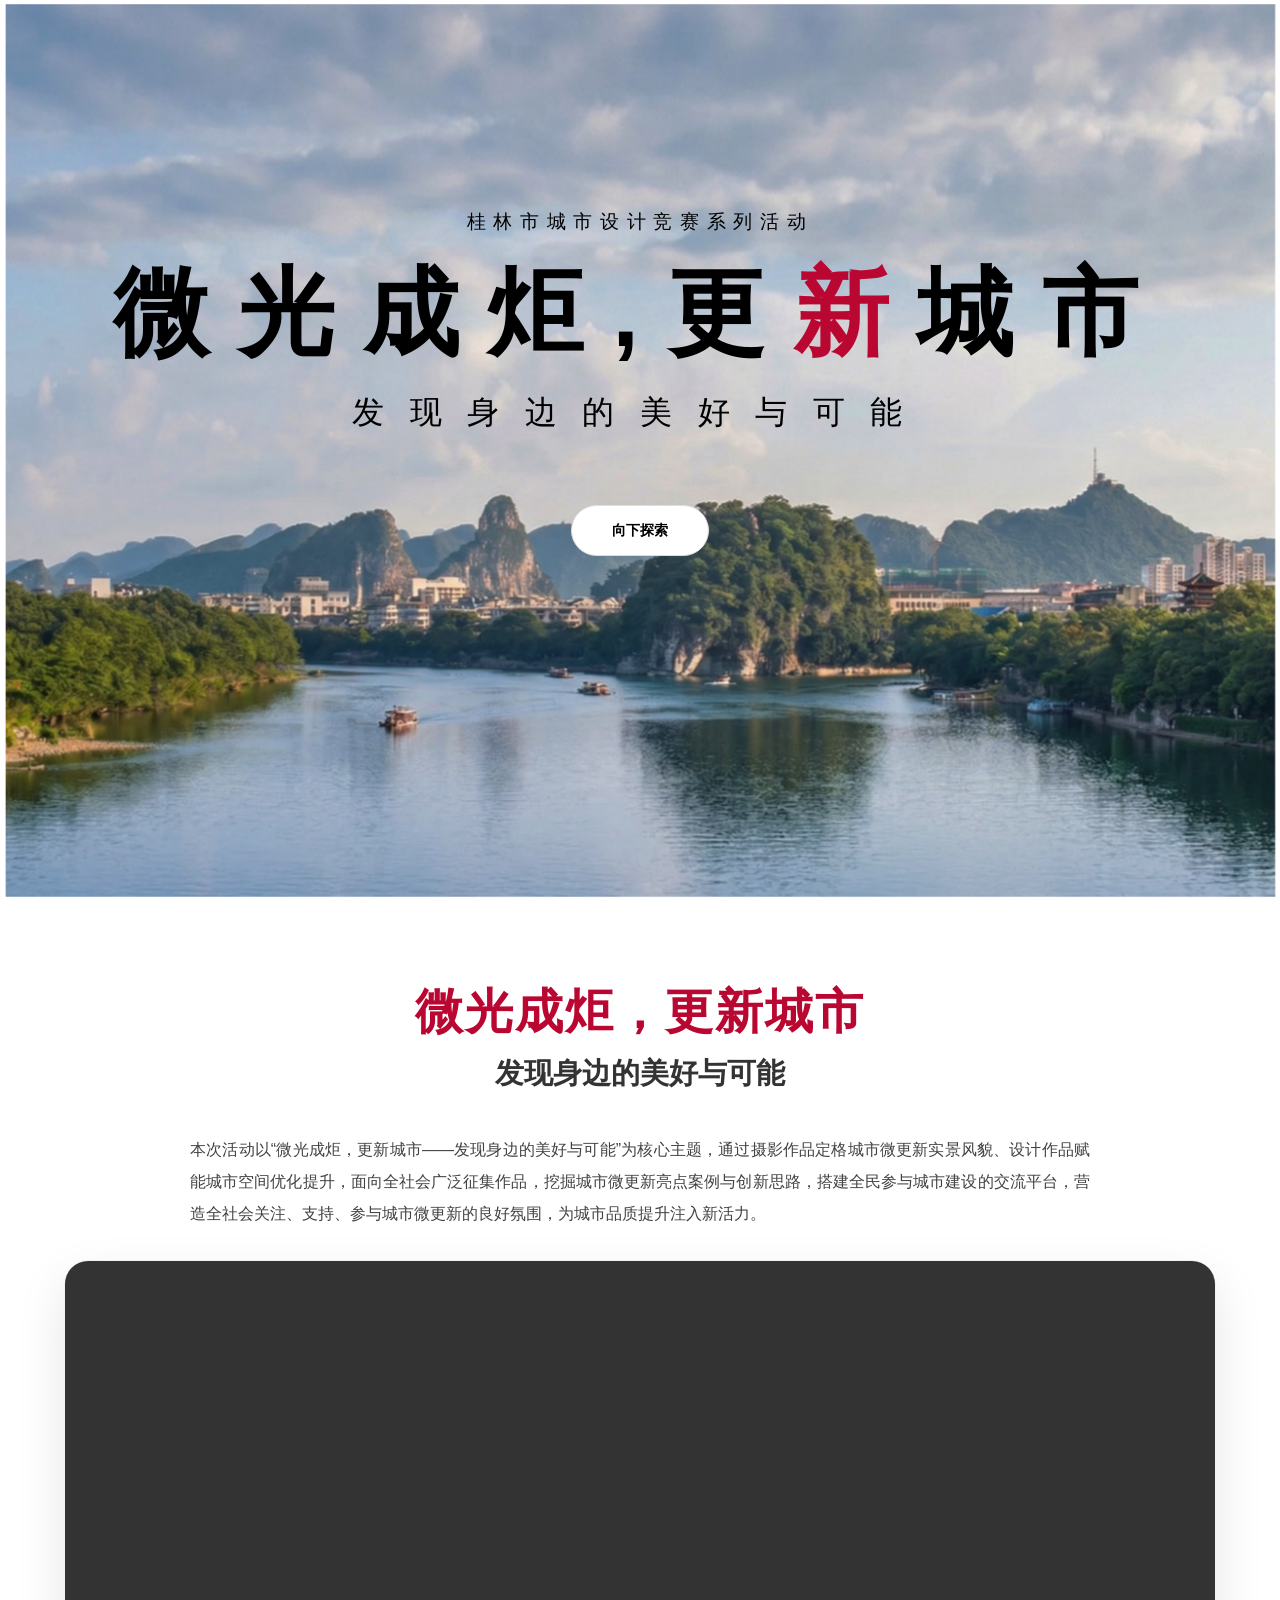
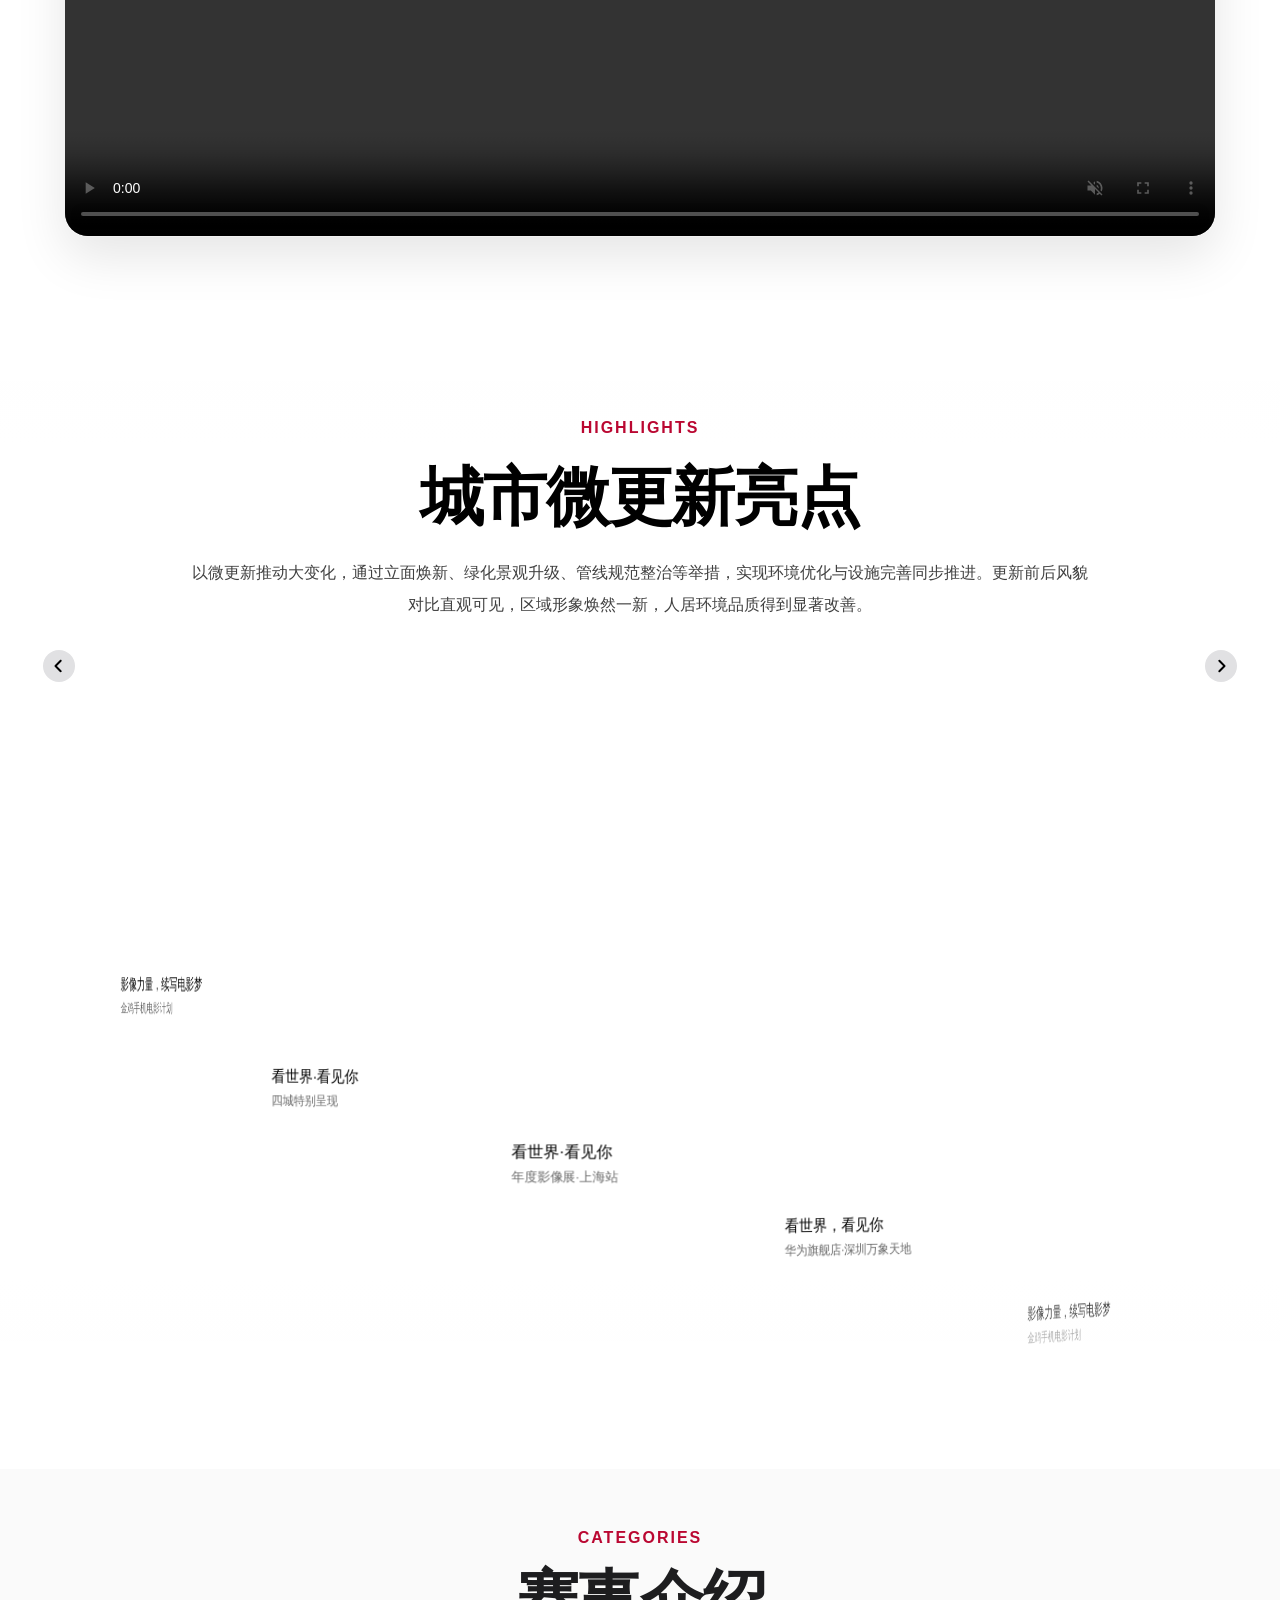
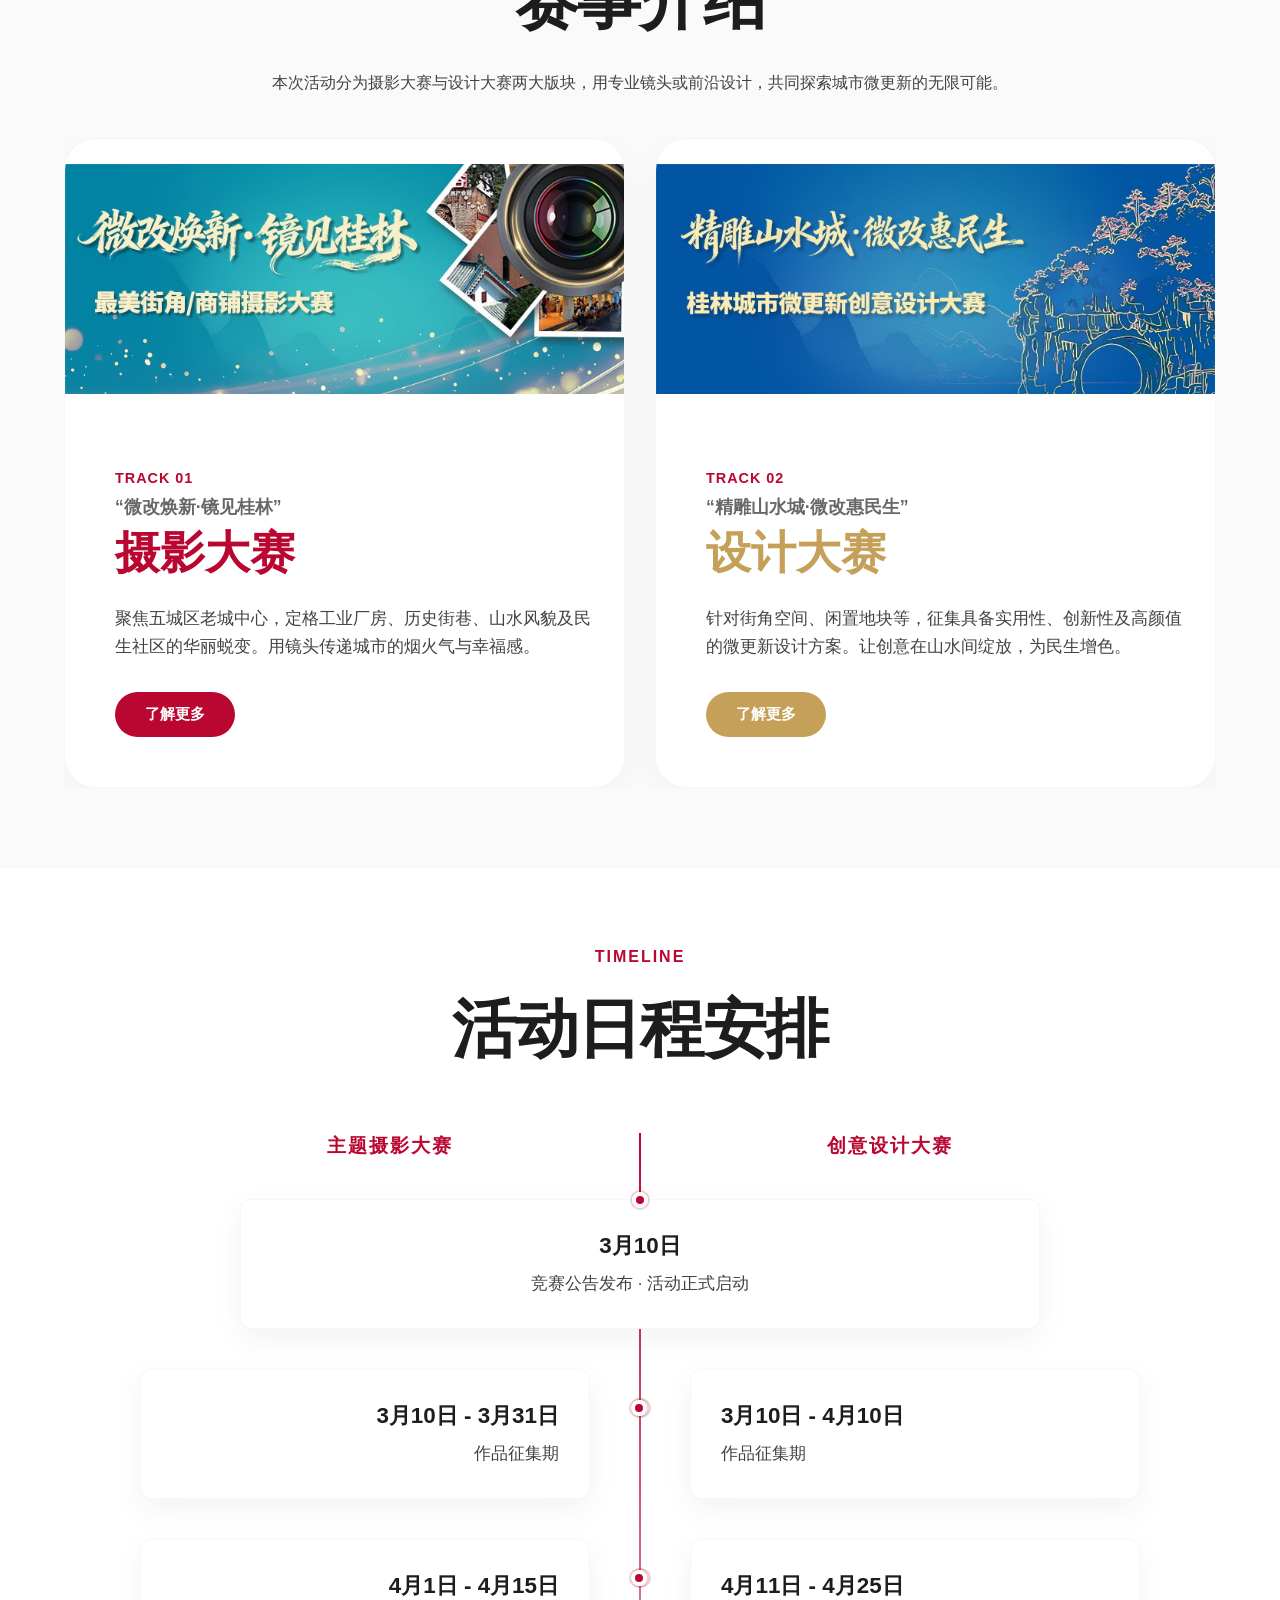
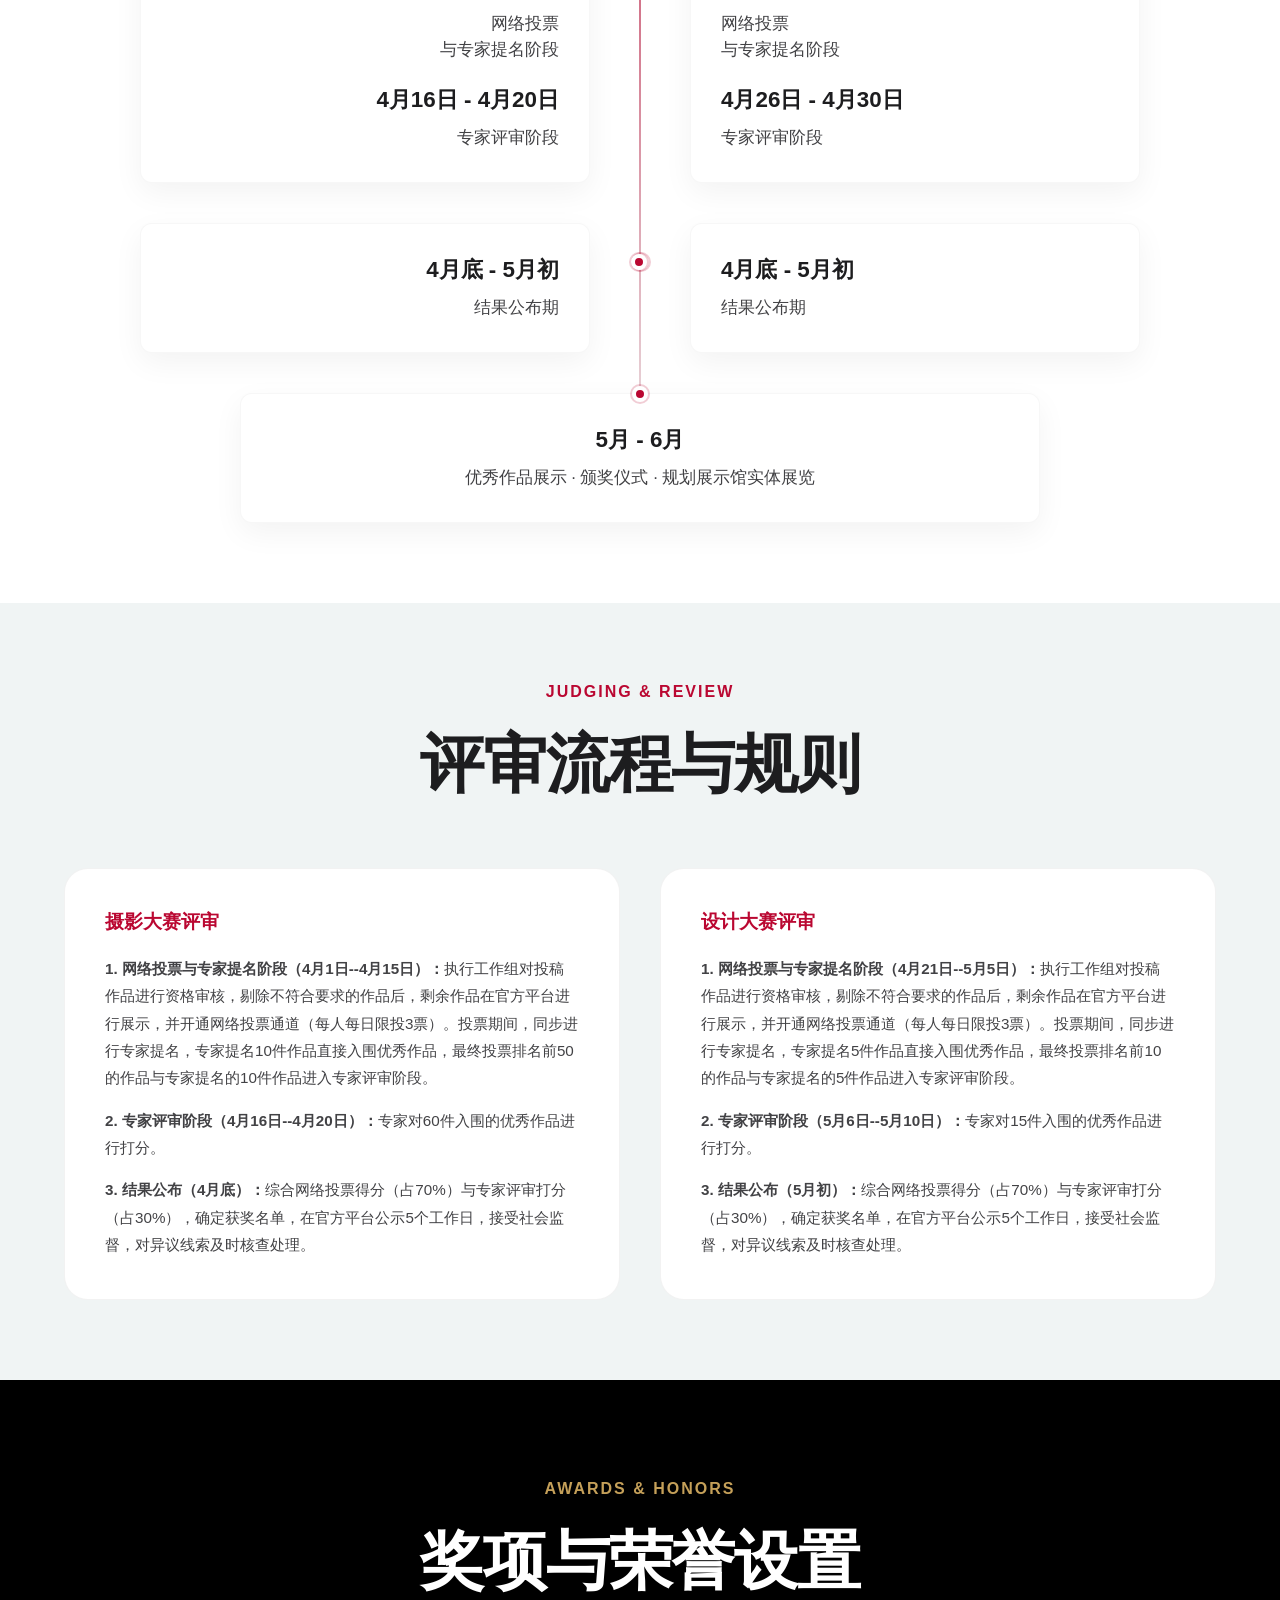
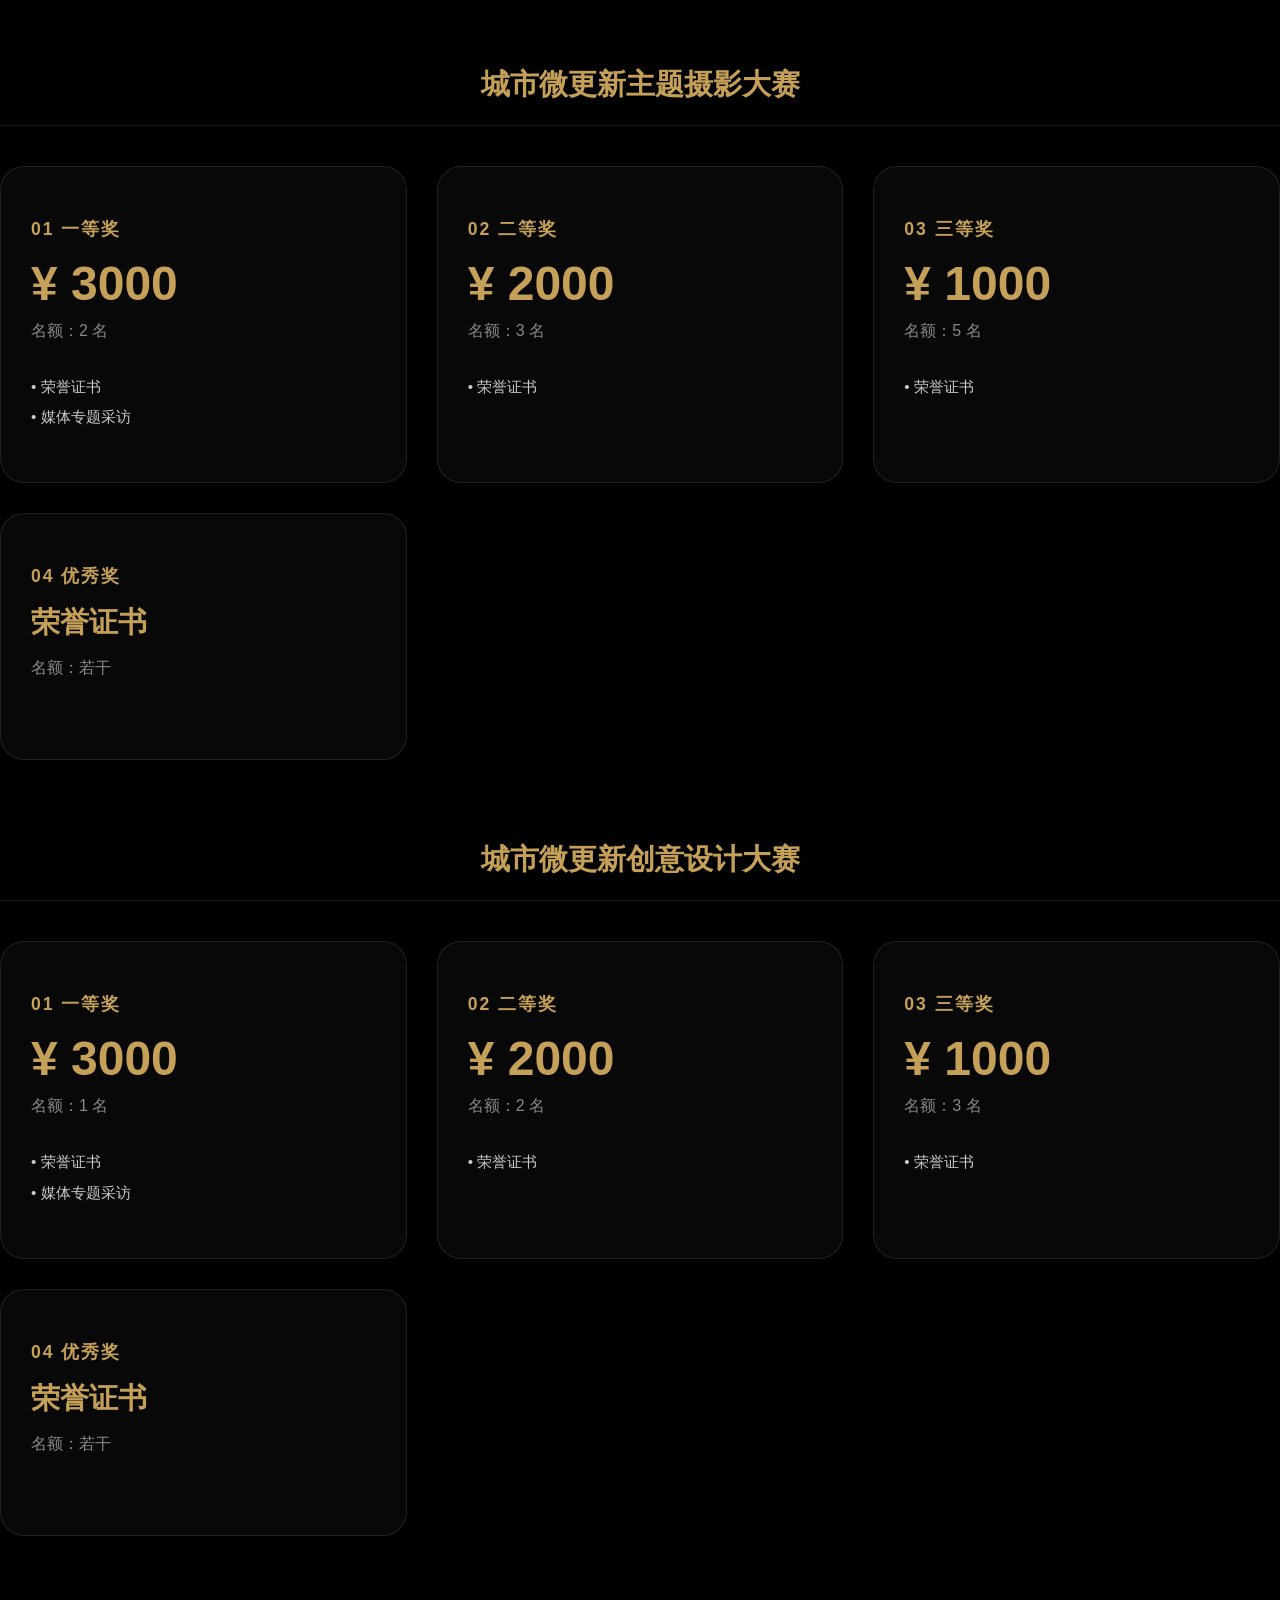
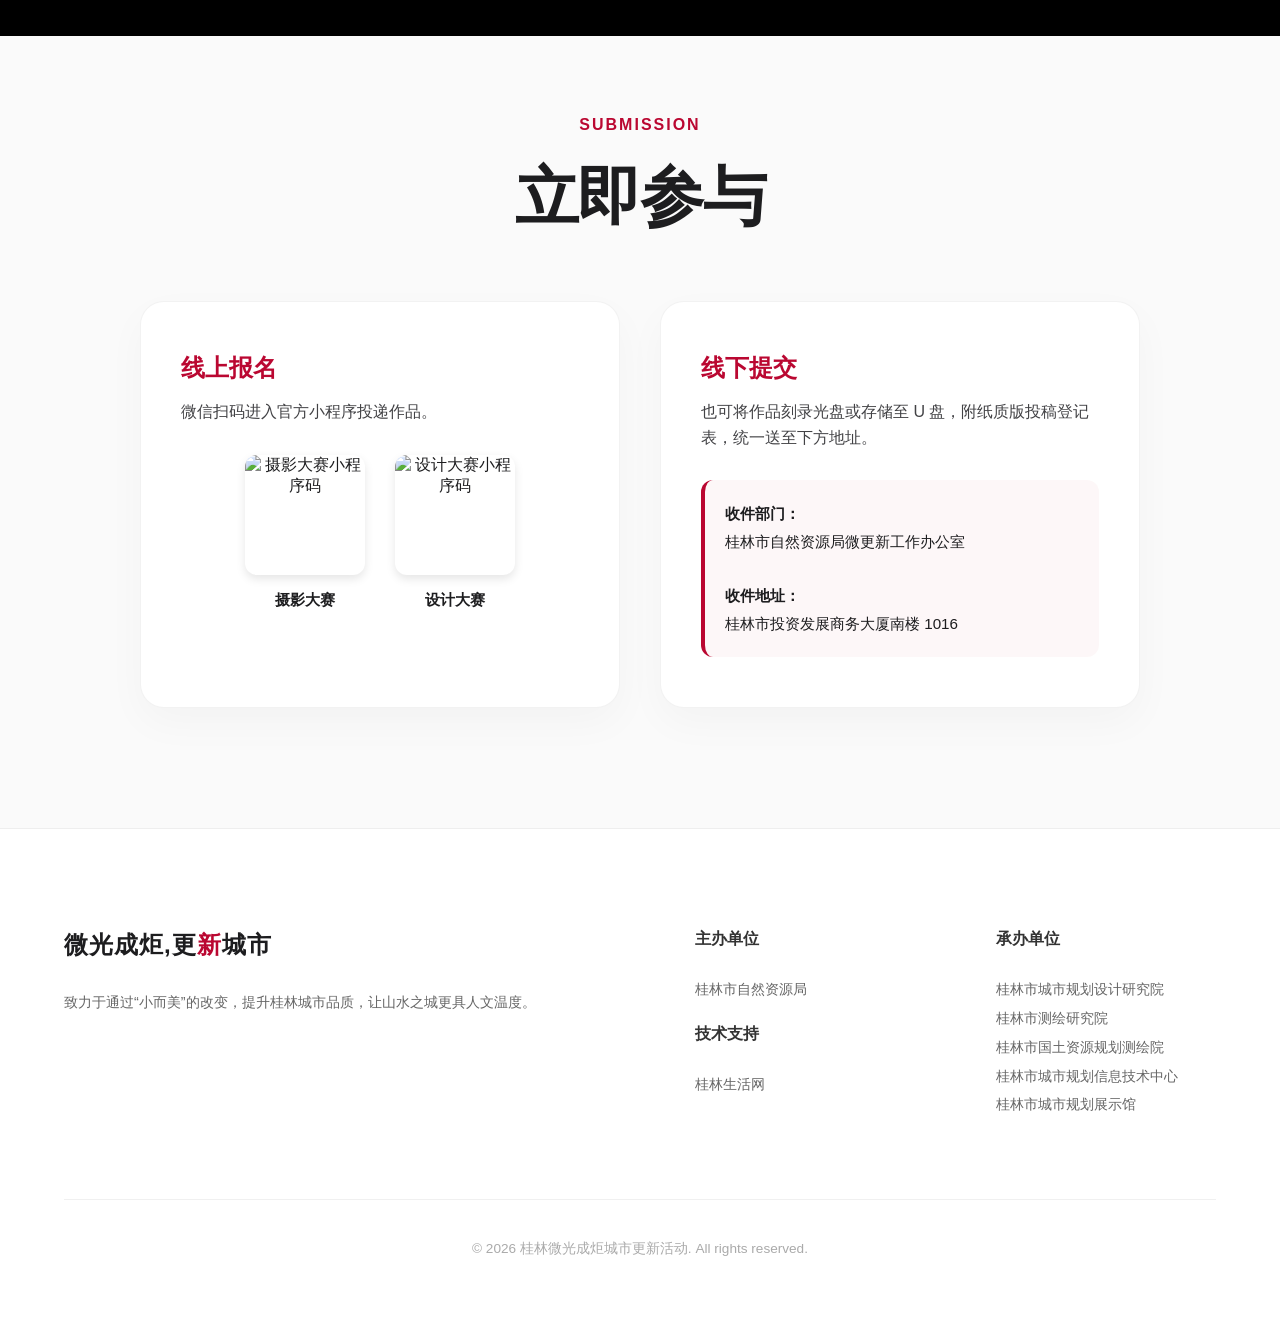
==== index.html @ eefae2af "style: refine spacing for Contests section title area and sub-elements" ====
<!DOCTYPE html>
<html lang="zh-CN">

<head>
    <meta charset="UTF-8">
    <meta name="viewport" content="width=device-width, initial-scale=1.0">
    <title>桂林城市微更新活动 - 发现身边的美好与可能</title>
    <link rel="stylesheet" href="libs/index.css">
    <!-- Reel Section Styles -->
    <link rel="stylesheet" href="libs/reel_base.css">
    <link rel="stylesheet" href="libs/reel_main.css">
</head>


<body>


    <!-- Intro Splash Screen (Now First Hero Section) -->
    <div id="splash">
        <div class="intro-container">
            <div class="scene">
                <!-- Flying Images -->
                <img class="fly-img" src="img/1.jpg" alt="Gallery 1">
                <img class="fly-img" src="img/2.jpg" alt="Gallery 2">
                <img class="fly-img" src="img/3.jpg" alt="Gallery 3">
                <img class="fly-img" src="img/4.jpg" alt="Gallery 4">
                <img class="fly-img" src="img/5.jpg" alt="Gallery 5">
                <img class="fly-img" src="img/6.jpg" alt="Gallery 6">
                <img class="fly-img" src="img/7.jpg" alt="Gallery 7">
                <!-- Final Background -->
                <img class="final-img" src="img/8.jpg" alt="Guilin Landscape">
            </div>
            <div class="intro-content" style="color: #000;">
                <p class="intro-sub-top"
                    style="font-size: 1.2rem; letter-spacing: 0.4em; margin-bottom: 20px; font-weight: 300;">
                    桂林市城市设计竞赛系列活动</p>
                <h1 class="intro-title"
                    style="font-size: clamp(2rem, 8vw, 6rem); font-weight: 800; line-height: 1.2; margin-bottom: 20px; white-space: nowrap;">
                    微光成炬,更<span class="accent-text" style="color: #ba0731;">新</span>城市</h1>
                <p class="intro-sub-bottom"
                    style="font-size: clamp(1.2rem, 3vw, 2rem); letter-spacing: 0.8em; font-weight: 200; margin-bottom: 40px;">
                    发现身边的美好与可能</p>
                <a href="#about" class="cta-btn intro-btn white-btn"
                    style="background: #fff; color: #000; border: 1px solid #ddd; padding: 15px 40px; font-size: 0.9rem;">向下探索</a>
            </div>
        </div>
    </div>

    <!-- Navigation -->
    <nav id="navbar">
        <div class="logo">微光成炬,更<span style="color: var(--primary-color);">新</span>城市</div>
        <div class="nav-links" style="display: flex; gap: 30px; font-weight: 600; font-size: 0.9rem;">
            <a href="#about" style="text-decoration: none; color: inherit;">概况</a>
            <a href="#highlights" style="text-decoration: none; color: inherit;">亮点</a>
            <a href="#tracks" style="text-decoration: none; color: inherit;">赛事</a>
            <a href="#timeline" style="text-decoration: none; color: inherit;">日程</a>
            <a href="#review" style="text-decoration: none; color: inherit;">评审</a>
            <a href="#prizes" style="text-decoration: none; color: inherit;">奖项</a>
            <a href="#submission" style="text-decoration: none; color: inherit;">立即参与</a>
        </div>
    </nav>

    <!-- Main Content -->
    <main id="content">

        <!-- Intro Section -->
        <section id="about">
            <div class="container" style="text-align: center;">
                <h2
                    style="font-size: clamp(2rem, 6vw, 3rem); font-weight: 900; color: var(--primary-color); margin-bottom: 10px; letter-spacing: 2px; white-space: nowrap;">
                    微光成炬，更新城市</h2>
                <h3
                    style="font-size: clamp(1.2rem, 4vw, 1.8rem); font-weight: 700; color: var(--text-primary); margin-bottom: 40px; opacity: 0.9;">
                    发现身边的美好与可能</h3>
                <div style="max-width: 900px; margin: 0 auto;">
                    <p
                        style="font-size: 1rem; color: var(--text-secondary); line-height: 2; text-align: justify; text-justify: inter-ideograph;">
                        本次活动以“微光成炬，更新城市——发现身边的美好与可能”为核心主题，通过摄影作品定格城市微更新实景风貌、设计作品赋能城市空间优化提升，面向全社会广泛征集作品，挖掘城市微更新亮点案例与创新思路，搭建全民参与城市建设的交流平台，营造全社会关注、支持、参与城市微更新的良好氛围，为城市品质提升注入新活力。
                    </p>
                </div>
                <!-- 导语视频 -->
                <div class="video-container"
                    style="margin-top: 30px; border-radius: 24px; overflow: hidden; box-shadow: 0 20px 50px rgba(0,0,0,0.1); border: 1px solid rgba(0,0,0,0.05); background: transparent;">
                    <video id="intro-video"
                        src="https://fm.glshimg.com/video/2026/0313/6086b26ef427f819057558535acb39d4.mp4"
                        style="width: 100%; display: block;" autoplay loop muted playsinline controls></video>
                </div>
            </div>
        </section>
        <!-- Reel Section (Integrated from reel/index.html) -->
        <div class="xmage-2026-box">
            <div class="xmage-2026">
                <section class="section2" id="highlights">
                    <div class="section2-word" style="width: 80%; max-width: 1200px;">
                        <p
                            style="color: var(--primary-color); font-weight: 700; letter-spacing: 2px; margin-bottom: 20px; text-align: center;">
                            HIGHLIGHTS</p>
                        <h2 class="section-title"
                            style="text-align: center; margin-bottom: 20px; font-size: clamp(2.5rem, 5vw, 4rem); font-weight: 800;">
                            城市微更新亮点</h2>
                        <div class="section2-text"
                            style="font-size: 1rem; line-height: 2; margin: 0 auto; max-width: 900px; width: 100%;">
                            以微更新推动大变化，通过立面焕新、绿化景观升级、管线规范整治等举措，实现环境优化与设施完善同步推进。更新前后风貌对比直观可见，区域形象焕然一新，人居环境品质得到显著改善。
                        </div>
                    </div>
                    <div class="section2-container">
                        <div class="section2-center">
                            <div class="section2-wrapper">
                                <div class="card card1 next2">
                                    <div class="card-box">
                                        <div class="card-box-hover" data-video-id="videoPlayer" data-video-ratio="16:9"
                                            data-t-label="影像活动" data-t-ignore-link="true"
                                            data-video-image="img/Huawei-xmageawards-2026-event-3.jpg" href="#">
                                            <div class="img">
                                                <div class="img-box">
                                                    <picture>
                                                        <source media="(max-aspect-ratio:136/100)"
                                                            srcset="img/Huawei-xmageawards-2026-event-3-m.jpg">
                                                        <img class="blur-up lazyload"
                                                            src="img/Huawei-xmageawards-2026-event-3.jpg" alt="影像活动">
                                                    </picture>
                                                </div>
                                            </div>
                                            <div class="text">
                                                <h2>看世界，看见你</h2>
                                                <p>华为旗舰店·深圳万象天地</p>
                                            </div>
                                        </div>
                                    </div>
                                </div>
                                <div class="card card2 next3">
                                    <div class="card-box">
                                        <div class="card-box-hover" data-video-id="videoPlayer" data-video-ratio="16:9"
                                            data-t-label="影像活动" data-t-ignore-link="true"
                                            data-video-image="img/Huawei-xmageawards-2026-event-4.jpg" href="#">
                                            <div class="img">
                                                <div class="img-box">
                                                    <picture>
                                                        <source media="(max-aspect-ratio:136/100)"
                                                            srcset="img/Huawei-xmageawards-2026-event-4-m.jpg">
                                                        <img class="blur-up lazyload"
                                                            src="img/Huawei-xmageawards-2026-event-4.jpg" alt="影像活动">
                                                    </picture>
                                                </div>
                                            </div>
                                            <div class="text">
                                                <h2>影像力量，续写电影梦</h2>
                                                <p>金鸡手机电影计划</p>
                                            </div>
                                        </div>
                                    </div>
                                </div>
                                <div class="card card3 next4">
                                    <div class="card-box">
                                        <div class="card-box-hover" data-video-id="videoPlayer" data-video-ratio="16:9"
                                            data-t-label="影像活动" data-t-ignore-link="true"
                                            data-video-image="img/Huawei-xmageawards-2026-event-5.jpg" href="#">
                                            <div class="img">
                                                <div class="img-box">
                                                    <picture>
                                                        <source media="(max-aspect-ratio:136/100)"
                                                            srcset="img/Huawei-xmageawards-2026-event-5-m.jpg">
                                                        <img class="blur-up lazyload"
                                                            src="img/Huawei-xmageawards-2026-event-5.jpg" alt="影像活动">
                                                    </picture>
                                                </div>
                                            </div>
                                            <div class="text">
                                                <h2>摄影师的影像独白</h2>
                                                <p>XMAGE 共见·巴黎</p>
                                            </div>
                                        </div>
                                    </div>
                                </div>
                                <div class="card card4 next5">
                                    <div class="card-box">
                                        <div class="card-box-hover" data-video-id="videoPlayer" data-video-ratio="16:9"
                                            data-t-label="影像活动" data-t-ignore-link="true"
                                            data-video-image="img/Huawei-xmageawards-2026-event-6.jpg" href="#">
                                            <div class="img">
                                                <div class="img-box">
                                                    <picture>
                                                        <source media="(max-aspect-ratio:136/100)"
                                                            srcset="img/Huawei-xmageawards-2026-event-6-m.jpg">
                                                        <img class="blur-up lazyload"
                                                            src="img/Huawei-xmageawards-2026-event-6.jpg" alt="影像活动">
                                                    </picture>
                                                </div>
                                            </div>
                                            <div class="text">
                                                <h2>看世界，看见你</h2>
                                                <p>华为影像 XMAGE 年度影展</p>
                                            </div>
                                        </div>
                                    </div>
                                </div>
                                <div class="card card5 next6">
                                    <div class="card-box">
                                        <div class="card-box-hover"
                                            data-video-image="img/Huawei-xmageawards-2026-event-7.jpg" href="#">
                                            <div class="img">
                                                <div class="img-box">
                                                    <picture>
                                                        <source media="(max-aspect-ratio:136/100)"
                                                            srcset="img/Huawei-xmageawards-2026-event-7-m.jpg">
                                                        <img class="blur-up lazyload"
                                                            src="img/Huawei-xmageawards-2026-event-7.jpg" alt="影像活动">
                                                    </picture>
                                                </div>
                                            </div>
                                            <div class="text">
                                                <h2>金鸡手机电影计划</h2>
                                                <p>表彰作品揭晓</p>
                                            </div>
                                        </div>
                                    </div>
                                </div>
                                <div class="card card6 next7">
                                    <div class="card-box">
                                        <div class="card-box-hover"
                                            data-video-image="img/Huawei-xmageawards-2026-event-8.jpg" href="#">
                                            <div class="img">
                                                <div class="img-box">
                                                    <picture>
                                                        <source media="(max-aspect-ratio:136/100)"
                                                            srcset="img/Huawei-xmageawards-2026-event-8-m.jpg">
                                                        <img class="blur-up lazyload"
                                                            src="img/Huawei-xmageawards-2026-event-8.jpg" alt="影像活动">
                                                    </picture>
                                                </div>
                                            </div>
                                            <div class="text">
                                                <h2>看世界，看见你</h2>
                                                <p>2025 华为影像大赛颁奖盛典</p>
                                            </div>
                                        </div>
                                    </div>
                                </div>
                                <div class="card card7 next8">
                                    <div class="card-box">
                                        <div class="card-box-hover"
                                            data-video-image="img/Huawei-xmageawards-2026-event-9.jpg" href="#">
                                            <div class="img">
                                                <div class="img-box">
                                                    <picture>
                                                        <source media="(max-aspect-ratio:136/100)"
                                                            srcset="img/Huawei-xmageawards-2026-event-9-m.jpg">
                                                        <img class="blur-up lazyload"
                                                            src="img/Huawei-xmageawards-2026-event-9.jpg" alt="影像活动">
                                                    </picture>
                                                </div>
                                            </div>
                                            <div class="text">
                                                <h2>XMAGE 共见·丽水</h2>
                                                <p>系列活动记录</p>
                                            </div>
                                        </div>
                                    </div>
                                </div>
                                <div class="card card8 prev8">
                                    <div class="card-box">
                                        <div class="card-box-hover" data-video-id="videoPlayer" data-video-ratio="16:9"
                                            data-t-label="影像活动" data-t-ignore-link="true"
                                            data-video-image="img/Huawei-xmageawards-2026-event-10.jpg" href="#">
                                            <div class="img">
                                                <div class="img-box">
                                                    <picture>
                                                        <source media="(max-aspect-ratio:136/100)"
                                                            srcset="img/Huawei-xmageawards-2026-event-10-m.jpg">
                                                        <img class="blur-up lazyload"
                                                            src="img/Huawei-xmageawards-2026-event-10.jpg" alt="影像活动">
                                                    </picture>
                                                </div>
                                            </div>
                                            <div class="text">
                                                <h2>同学，来拍照啦</h2>
                                                <p>青年创作者计划</p>
                                            </div>
                                        </div>
                                    </div>
                                </div>
                                <div class="card card9 prev7">
                                    <div class="card-box">
                                        <div class="card-box-hover" data-video-id="videoPlayer" data-video-ratio="16:9"
                                            data-t-label="影像活动" data-t-ignore-link="true"
                                            data-video-image="img/Huawei-xmageawards-2026-event-11.jpg" href="#">
                                            <div class="img">
                                                <div class="img-box">
                                                    <picture>
                                                        <source media="(max-aspect-ratio:136/100)"
                                                            srcset="img/Huawei-xmageawards-2026-event-11-m.jpg">
                                                        <img class="blur-up lazyload"
                                                            src="img/Huawei-xmageawards-2026-event-11.jpg" alt="影像活动">
                                                    </picture>
                                                </div>
                                            </div>
                                            <div class="text">
                                                <h2>中法学生，影像对话</h2>
                                                <p>青年创作者计划</p>
                                            </div>
                                        </div>
                                    </div>
                                </div>
                                <div class="card card10 prev6">
                                    <div class="card-box">
                                        <div class="card-box-hover"
                                            data-video-image="img/Huawei-xmageawards-2026-event-12.jpg" href="#">
                                            <div class="img">
                                                <div class="img-box">
                                                    <picture>
                                                        <source media="(max-aspect-ratio:136/100)"
                                                            srcset="img/Huawei-xmageawards-2026-event-12-m.jpg">
                                                        <img class="blur-up lazyload"
                                                            src="img/Huawei-xmageawards-2026-event-12.jpg" alt="影像活动">
                                                    </picture>
                                                </div>
                                            </div>
                                            <div class="text">
                                                <h2>XMAGE 共见·安吉</h2>
                                                <p>摄影师采风交流</p>
                                            </div>
                                        </div>
                                    </div>
                                </div>
                                <div class="card card11 prev5">
                                    <div class="card-box">
                                        <div class="card-box-hover"
                                            data-video-image="img/Huawei-xmageawards-2026-event-13.jpg" href="#">
                                            <div class="img">
                                                <div class="img-box">
                                                    <picture>
                                                        <source media="(max-aspect-ratio:136/100)"
                                                            srcset="img/Huawei-xmageawards-2026-event-13-m.jpg">
                                                        <img class="blur-up lazyload"
                                                            src="img/Huawei-xmageawards-2026-event-13.jpg" alt="影像活动">
                                                    </picture>
                                                </div>
                                            </div>
                                            <div class="text">
                                                <h2>XMAGE 共见·上海</h2>
                                                <p>华为影像认证摄影师</p>
                                            </div>
                                        </div>
                                    </div>
                                </div>
                                <div class="card card12 prev4">
                                    <div class="card-box">
                                        <div class="card-box-hover" data-video-id="videoPlayer" data-video-ratio="16:9"
                                            data-t-label="影像活动" data-t-ignore-link="true"
                                            data-video-image="img/Huawei-xmageawards-2026-event-1.jpg" href="#">
                                            <div class="img">
                                                <div class="img-box">
                                                    <picture>
                                                        <source media="(max-aspect-ratio:136/100)"
                                                            srcset="img/Huawei-xmageawards-2026-event-1-m.jpg">
                                                        <img class="blur-up lazyload"
                                                            src="img/Huawei-xmageawards-2026-event-1.jpg" alt="影像活动">
                                                    </picture>
                                                </div>
                                            </div>
                                            <div class="text">
                                                <h2>看世界·看见你</h2>
                                                <p>四城特别呈现</p>
                                            </div>
                                        </div>
                                    </div>
                                </div>
                                <div class="card card13 prev3">
                                    <div class="card-box">
                                        <div class="card-box-hover" data-video-id="videoPlayer" data-video-ratio="16:9"
                                            data-t-label="影像活动" data-t-ignore-link="true"
                                            data-video-image="img/Huawei-xmageawards-2026-event-5.jpg" href="#">
                                            <div class="img">
                                                <div class="img-box">
                                                    <picture>
                                                        <source media="(max-aspect-ratio:136/100)"
                                                            srcset="img/Huawei-xmageawards-2026-event-5-m.jpg">
                                                        <img class="blur-up lazyload"
                                                            src="img/Huawei-xmageawards-2026-event-5.jpg" alt="影像活动">
                                                    </picture>
                                                </div>
                                            </div>
                                            <div class="text">
                                                <h2>一个摄影师的影像独白</h2>
                                                <p>XMAGE 共见·巴黎</p>
                                            </div>
                                        </div>
                                    </div>
                                </div>
                                <div class="card card14 prev2">
                                    <div class="card-box">
                                        <div class="card-box-hover"
                                            data-video-image="img/Huawei-xmageawards-2026-event-9.jpg" href="#">
                                            <div class="img">
                                                <div class="img-box">
                                                    <picture>
                                                        <source media="(max-aspect-ratio:136/100)"
                                                            srcset="img/Huawei-xmageawards-2026-event-9-m.jpg">
                                                        <img class="blur-up lazyload"
                                                            src="img/Huawei-xmageawards-2026-event-9.jpg" alt="影像活动">
                                                    </picture>
                                                </div>
                                            </div>
                                            <div class="text">
                                                <h2>XMAGE 共见·丽水</h2>
                                                <p>记录城市美好</p>
                                            </div>
                                        </div>
                                    </div>
                                </div>
                                <div class="card card15 prev1">
                                    <div class="card-box">
                                        <div class="card-box-hover" data-video-id="videoPlayer" data-video-ratio="16:9"
                                            data-t-label="影像活动" data-t-ignore-link="true"
                                            data-video-image="img/Huawei-xmageawards-2026-event-4.jpg" href="#">
                                            <div class="img">
                                                <div class="img-box">
                                                    <picture>
                                                        <source media="(max-aspect-ratio:136/100)"
                                                            srcset="img/Huawei-xmageawards-2026-event-4-m.jpg">
                                                        <img class="blur-up lazyload"
                                                            src="img/Huawei-xmageawards-2026-event-4.jpg" alt="影像活动">
                                                    </picture>
                                                </div>
                                            </div>
                                            <div class="text">
                                                <h2>影像力量，续写电影梦</h2>
                                                <p>金鸡手机电影计划</p>
                                            </div>
                                        </div>
                                    </div>
                                </div>

                                <div class="card card16 on">
                                    <div class="card-box">
                                        <div class="card-box-hover" data-video-id="videoPlayer" data-video-ratio="16:9"
                                            data-t-label="影像活动" data-t-ignore-link="true"
                                            data-video-image="img/Huawei-xmageawards-2026-event-1.jpg" href="#">
                                            <div class="img">
                                                <div class="img-box">
                                                    <picture>
                                                        <source media="(max-aspect-ratio:136/100)"
                                                            srcset="img/Huawei-xmageawards-2026-event-1-m.jpg">
                                                        <img class="blur-up lazyload"
                                                            src="img/Huawei-xmageawards-2026-event-1.jpg" alt="影像活动">
                                                    </picture>
                                                </div>
                                            </div>
                                            <div class="text">
                                                <h2>看世界·看见你</h2>
                                                <p>四城特别呈现</p>
                                            </div>
                                        </div>
                                    </div>
                                </div>
                                <div class="card card17 next1">
                                    <div class="card-box">
                                        <div class="card-box-hover" data-video-id="videoPlayer" data-video-ratio="16:9"
                                            data-t-label="影像活动" data-t-ignore-link="true"
                                            data-video-image="img/Huawei-xmageawards-2026-event-2.jpg" href="#">
                                            <div class="img">
                                                <div class="img-box">
                                                    <picture>
                                                        <source media="(max-aspect-ratio:136/100)"
                                                            srcset="img/Huawei-xmageawards-2026-event-2-m.jpg">
                                                        <img class="blur-up lazyload"
                                                            src="img/Huawei-xmageawards-2026-event-2.jpg" alt="影像活动">
                                                    </picture>
                                                </div>
                                            </div>
                                            <div class="text">
                                                <h2>看世界·看见你</h2>
                                                <p>年度影像展·上海站</p>
                                            </div>
                                        </div>
                                    </div>
                                </div>
                            </div>
                        </div>
                    </div>
                    <!-- 左右切换按钮 -->
                    <div class="prev-box" style="opacity: 1; pointer-events: auto;">
                        <div class="prev-botton card-bottom" data-index="1">
                            <svg xmlns="http://www.w3.org/2000/svg" width="48" height="48" viewBox="0 0 48 48">
                                <circle cx="24" cy="24" r="24" fill="none"></circle>
                                <path
                                    d="M12.5,14H1.5A1.5,1.5,0,0,1,0,12.5V1.5a1.5,1.5,0,0,1,3,0V11h9.5a1.5,1.5,0,0,1,0,3"
                                    transform="translate(21.501 33.899) rotate(-135)" fill="#000" opacity="0.999">
                                </path>
                            </svg>
                        </div>
                    </div>
                    <div class="next-box" style="opacity: 1; pointer-events: auto;">
                        <div class="next-botton card-bottom" data-index="0">
                            <svg xmlns="http://www.w3.org/2000/svg" width="48" height="48" viewBox="0 0 48 48">
                                <circle cx="24" cy="24" r="24" fill="none"></circle>
                                <path
                                    d="M12.5,14H1.5A1.5,1.5,0,0,1,0,12.5V1.5a1.5,1.5,0,0,1,3,0V11h9.5a1.5,1.5,0,0,1,0,3"
                                    transform="translate(21.501 33.899) rotate(-135)" fill="#000" opacity="0.999">
                                </path>
                            </svg>
                        </div>
                    </div>
                </section>
            </div>
        </div>
        <!-- Tracks Section -->
        <section id="tracks" style="background-color: #fafafa; padding-top: 60px;">
            <div class="container">
                <div style="text-align: center; margin-bottom: 40px;">
                    <p style="color: var(--primary-color); font-weight: 700; letter-spacing: 2px; margin-bottom: 10px;">
                        CATEGORIES</p>
                    <h2 class="section-title" style="margin-bottom: 25px;">赛事介绍</h2>
                    <p
                        style="font-size: 1rem; color: var(--text-secondary); line-height: 1.8; max-width: 900px; margin: 0 auto;">
                        本次活动分为摄影大赛与设计大赛两大版块，用专业镜头或前沿设计，共同探索城市微更新的无限可能。
                    </p>
                </div>
                <div class="track-grid">
                    <!-- Track 摄影 -->
                    <div class="hover-card" id="track-photo">
                        <div class="card-content-wrapper">
                            <!-- Preview Content -->
                            <div class="card-preview">
                                <div style="overflow: hidden; height: 300px;">
                                    <img src="img/syds.jpg" style="width: 100%; height: 100%; object-fit: contain;">
                                </div>
                                <div style="padding: 50px;">
                                    <span
                                        style="font-size: 0.9rem; font-weight: 700; color: var(--primary-color); letter-spacing: 1px;">TRACK
                                        01</span>
                                    <h3 style="margin: 10px 0 25px; line-height: 1.2;">
                                        <span
                                            style="display: block; font-size: 1.1rem; color: var(--text-secondary); font-weight: 600; margin-bottom: 8px; opacity: 0.8;">“微改焕新·镜见桂林”</span>
                                        <span
                                            style="font-size: 2.8rem; font-weight: 900; color: var(--primary-color);">摄影大赛</span>
                                    </h3>
                                    <p
                                        style="color: var(--text-secondary); line-height: 1.7; font-size: 1.05rem; margin-bottom: 30px;">
                                        聚焦五城区老城中心，定格工业厂房、历史街巷、山水风貌及民生社区的华丽蜕变。用镜头传递城市的烟火气与幸福感。</p>
                                    <button class="learn-more-btn" data-track="photo">了解更多</button>
                                </div>
                            </div>
                            <!-- Detail Content -->
                            <div class="card-detail">
                                <button class="close-detail-btn">&times;</button>
                                <div class="detail-inner">
                                    <h4 style="color: var(--primary-color); margin-bottom: 20px; font-size: 1.5rem;">
                                        摄影大赛规则详情</h4>
                                    <div class="detail-section">
                                        <h5>1. 参赛对象</h5>
                                        <p>全市摄影爱好者、市民群众、专业摄影师、媒体记者、院校师生等。</p>
                                    </div>
                                    <div class="detail-section">
                                        <h5>2. 拍摄作品范围</h5>
                                        <p>桂林市五城区（主要是老城中心区），聚焦桂林市城市微更新试点区域内的街角建筑、底层沿街商铺，主要分为以下四类：</p>
                                        <p style="font-size: 0.9rem; margin-top: 8px;">
                                            (1)
                                            <strong>老旧工业厂房类</strong>：如智慧谷文创产业园、桂林空压机厂旧址、九号文创园、梦想储运站等已完成更新改造的老旧工业厂房；<br>
                                            (2) <strong>历史街巷类</strong>：如东西巷、正阳街、靖江王府周边等微更新后的历史街区街角与商铺；<br>
                                            (3) <strong>山水风貌类</strong>：如漓江、桃花江沿岸、景区周边等微更新后的景观街角与临街商铺；<br>
                                            (4) <strong>民生社区类</strong>：如老旧小区微更新片区内的便民商铺、口袋公园、休憩街角等。
                                        </p>
                                    </div>
                                    <div class="detail-section">
                                        <h5>3. 参赛作品要求</h5>
                                        <p><strong>(1) 内容主题</strong></p>
                                        <p style="font-size: 0.9rem; margin-bottom: 10px;">
                                            • 突出"微更新成效"：捕捉更新前后的风貌对比、环境优化、设施完善等变化；<br>
                                            • 彰显"桂林特色"：融入桂北民居风格、山水元素、民俗文化；<br>
                                            • 兼具"人文温度"：展现商铺经营场景、市民休憩互动、游客打卡体验等。
                                        </p>
                                        <p><strong>(2)
                                                作品格式</strong>：单幅、组照（3-5张，视为一件作品）不限；作品格式为JPG或JPEG，单张照片大小不小于3MB，分辨率不低于300dpi。
                                        </p>
                                        <p><strong>(3) 真实性说明</strong>：可进行基础调整，但严禁合成、拼接、大幅修图，不接受纯电脑制作作品。</p>
                                        <p><strong>(4) 文字附件</strong>：需附100字以内说明，注明地点（精确到具体点位）、时间、主题及是否为对比作品。</p>
                                        <p><strong>(5) 数量限制</strong>：每人限投1件作品（组照按1件计算）。</p>
                                        <p><strong>(6) 版权声明</strong>：作品必须原创，主办方拥有宣传、展示、推广使用权。</p>
                                    </div>
                                </div>
                            </div>
                        </div>
                    </div>

                    <!-- Track 设计 -->
                    <div class="hover-card" id="track-design">
                        <div class="card-content-wrapper">
                            <!-- Preview Content -->
                            <div class="card-preview">
                                <div style="overflow: hidden; height: 300px;">
                                    <img src="img/sjds.jpg" style="width: 100%; height: 100%; object-fit: contain;">
                                </div>
                                <div style="padding: 50px;">
                                    <span
                                        style="font-size: 0.9rem; font-weight: 700; color: var(--primary-color); letter-spacing: 1px;">TRACK
                                        02</span>
                                    <h3 style="margin: 10px 0 25px; line-height: 1.2;">
                                        <span
                                            style="display: block; font-size: 1.1rem; color: var(--text-secondary); font-weight: 600; margin-bottom: 8px; opacity: 0.8;">“精雕山水城·微改惠民生”</span>
                                        <span
                                            style="font-size: 2.8rem; font-weight: 900; color: var(--accent-color);">设计大赛</span>
                                    </h3>
                                    <p
                                        style="color: var(--text-secondary); line-height: 1.7; font-size: 1.05rem; margin-bottom: 30px;">
                                        针对街角空间、闲置地块等，征集具备实用性、创新性及高颜值的微更新设计方案。让创意在山水间绽放，为民生增色。</p>
                                    <button class="learn-more-btn" data-track="design">了解更多</button>
                                </div>
                            </div>
                            <!-- Detail Content -->
                            <div class="card-detail">
                                <button class="close-detail-btn">&times;</button>
                                <div class="detail-inner">
                                    <h4 style="color: var(--accent-color); margin-bottom: 20px; font-size: 1.5rem;">
                                        设计大赛规则详情</h4>
                                    <div class="detail-section">
                                        <h5>1. 参赛对象</h5>
                                        <p>建筑设计师、景观设计师、规划设计单位、高校设计专业师生及热爱城市设计的社会各界人士。</p>
                                    </div>
                                    <div class="detail-section">
                                        <h5>2. 设计作品范围</h5>
                                        <p>不限空间（虚拟与现实空间均可），围绕桂林市微更新重点场景（街角空间、闲置地块、社区公共服务节点、滨水微空间、老旧街巷提升等）提交方案。需突出实用性、创新性、可落地、低成本、高颜值，体现人文关怀。
                                        </p>
                                    </div>
                                    <div class="detail-section">
                                        <h5>3. 参赛作品要求</h5>
                                        <p><strong>(1) 设计状态</strong>：可为概念设计（无需落地），也可为已落地项目。</p>
                                        <p><strong>(2) 规范要求</strong>：须契合桂林本地特色，符合城市规划与安全规范，突出微更新特色。</p>
                                        <p><strong>(3) 提交内容</strong>：设计说明（300-500字）、设计图纸、效果图（已落地项目需包含落地图）。</p>
                                        <p><strong>(4) 作品格式</strong>：需为PDF，版面清晰，文件大小不超过50MB，图纸标注清晰。</p>
                                        <p><strong>(5) 组队规则</strong>：以个人或团队参赛（团队≤5人），需指定队长。</p>
                                        <p><strong>(6) 版权声明</strong>：必须原创，无版权纠纷，主办方拥有宣传、展示、推广使用权。</p>
                                    </div>
                                </div>
                            </div>
                        </div>
                    </div>
                </div>
            </div>
        </section>

        <!-- Timeline Section -->
        <section id="timeline">
            <div class="container">
                <p
                    style="color: var(--primary-color); font-weight: 700; letter-spacing: 2px; margin-bottom: 20px; text-align: center;">
                    TIMELINE</p>
                <h2 class="section-title" style="text-align: center;">活动日程安排</h2>

                <div class="timeline-dual" style="margin-top: 60px;">
                    <!-- 中央轴线 -->
                    <div class="timeline-axis"></div>

                    <!-- 头部分类说明 -->
                    <div class="timeline-headers">
                        <div class="header-left">主题摄影大赛</div>
                        <div class="header-right">创意设计大赛</div>
                    </div>

                    <!-- 节点 0：公告发布 (合并) -->
                    <div class="timeline-row">
                        <div class="timeline-card center fade-section">
                            <div class="timeline-dot"></div>
                            <h4 class="time-date">3月10日</h4>
                            <p class="time-desc">竞赛公告发布 · 活动正式启动</p>
                        </div>
                    </div>

                    <!-- 节点 1：作品征集 -->
                    <div class="timeline-row mt-40">
                        <!-- 左：摄影 -->
                        <div class="timeline-card left fade-section">
                            <div class="timeline-dot"></div>
                            <h4 class="time-date">3月10日 - 3月31日</h4>
                            <p class="time-desc">作品征集期</p>
                        </div>
                        <!-- 右：设计 -->
                        <div class="timeline-card right fade-section">
                            <div class="timeline-dot"></div>
                            <h4 class="time-date">3月10日 - 4月10日</h4>
                            <p class="time-desc">作品征集期</p>
                        </div>
                    </div>

                    <!-- 节点 2：投票与评审 -->
                    <div class="timeline-row mt-40">
                        <!-- 左：摄影 -->
                        <div class="timeline-card left fade-section">
                            <div class="timeline-dot"></div>
                            <h4 class="time-date">4月1日 - 4月15日</h4>
                            <p class="time-desc">网络投票 <br> 与专家提名阶段</p>
                            <h4 class="time-date" style="margin-top:20px;">4月16日 - 4月20日</h4>
                            <p class="time-desc">专家评审阶段</p>
                        </div>
                        <!-- 右：设计 -->
                        <div class="timeline-card right fade-section">
                            <div class="timeline-dot"></div>
                            <h4 class="time-date">4月11日 - 4月25日</h4>
                            <p class="time-desc">网络投票 <br> 与专家提名阶段</p>
                            <h4 class="time-date" style="margin-top:20px;">4月26日 - 4月30日</h4>
                            <p class="time-desc">专家评审阶段</p>
                        </div>
                    </div>

                    <!-- 节点 3：结果公布 -->
                    <div class="timeline-row mt-40">
                        <!-- 左：摄影 -->
                        <div class="timeline-card left fade-section">
                            <div class="timeline-dot"></div>
                            <h4 class="time-date">4月底 - 5月初</h4>
                            <p class="time-desc">结果公布期</p>
                        </div>
                        <!-- 右：设计 -->
                        <div class="timeline-card right fade-section">
                            <div class="timeline-dot"></div>
                            <h4 class="time-date">4月底 - 5月初</h4>
                            <p class="time-desc">结果公布期</p>
                        </div>
                    </div>

                    <!-- 节点 4：收尾展览 -->
                    <div class="timeline-row mt-40">
                        <!-- 跨列合并卡片 -->
                        <div class="timeline-card center fade-section">
                            <div class="timeline-dot"></div>
                            <h4 class="time-date">5月 - 6月</h4>
                            <p class="time-desc">优秀作品展示 · 颁奖仪式 · 规划展示馆实体展览</p>
                        </div>
                    </div>

                </div>
            </div>
        </section>




        <!-- Review Process Section -->
        <section id="review" style="background-color: #f0f4f4;">
            <div class="container">
                <p
                    style="color: var(--primary-color); font-weight: 700; letter-spacing: 2px; margin-bottom: 20px;text-align: center">
                    JUDGING & REVIEW</p>
                <h2 class="section-title" style="text-align: center;">评审流程与规则</h2>
                <div class="review-grid" style="display: grid; grid-template-columns: 1fr 1fr; gap: 40px;">
                    <div
                        style="background: #fff; padding: 40px; border-radius: 24px; border: 1px solid rgba(0,0,0,0.05);">
                        <h3 style="margin-bottom: 20px; color: var(--primary-color);">摄影大赛评审</h3>
                        <div style="color: var(--text-secondary); line-height: 1.8; font-size: 0.95rem;">
                            <p style="margin-bottom: 15px;"><strong>1.
                                    网络投票与专家提名阶段（4月1日--4月15日）：</strong>执行工作组对投稿作品进行资格审核，剔除不符合要求的作品后，剩余作品在官方平台进行展示，并开通网络投票通道（每人每日限投3票）。投票期间，同步进行专家提名，专家提名10件作品直接入围优秀作品，最终投票排名前50的作品与专家提名的10件作品进入专家评审阶段。
                            </p>
                            <p style="margin-bottom: 15px;"><strong>2. 专家评审阶段（4月16日--4月20日）：</strong>专家对60件入围的优秀作品进行打分。
                            </p>
                            <p><strong>3.
                                    结果公布（4月底）：</strong>综合网络投票得分（占70%）与专家评审打分（占30%），确定获奖名单，在官方平台公示5个工作日，接受社会监督，对异议线索及时核查处理。
                            </p>
                        </div>
                    </div>
                    <div
                        style="background: #fff; padding: 40px; border-radius: 24px; border: 1px solid rgba(0,0,0,0.05);">
                        <h3 style="margin-bottom: 20px; color: var(--primary-color);">设计大赛评审</h3>
                        <ul
                            style="list-style: none; padding: 0; line-height: 1.8; color: var(--text-secondary); font-size: 0.95rem;">
                            <li style="margin-bottom: 15px;"><strong>1.
                                    网络投票与专家提名阶段（4月21日--5月5日）：</strong>执行工作组对投稿作品进行资格审核，剔除不符合要求的作品后，剩余作品在官方平台进行展示，并开通网络投票通道（每人每日限投3票）。投票期间，同步进行专家提名，专家提名5件作品直接入围优秀作品，最终投票排名前10的作品与专家提名的5件作品进入专家评审阶段。
                            </li>
                            <li style="margin-bottom: 15px;"><strong>2. 专家评审阶段（5月6日--5月10日）：</strong>专家对15件入围的优秀作品进行打分。
                            </li>
                            <li><strong>3.
                                    结果公布（5月初）：</strong>综合网络投票得分（占70%）与专家评审打分（占30%），确定获奖名单，在官方平台公示5个工作日，接受社会监督，对异议线索及时核查处理。
                            </li>
                        </ul>
                    </div>
                </div>
            </div>
        </section>

        <!-- Prizes Section -->
        <section id="prizes" style="background: var(--bg-dark); color: #fff; padding: 100px 0;">
            <div class="container">
                <p
                    style="color: var(--accent-color); font-weight: 700; letter-spacing: 2px; margin-bottom: 20px; text-align: center;">
                    AWARDS & HONORS</p>
                <h2 class="section-title" style="color: #fff; text-align: center; margin-bottom: 60px;">奖项与荣誉设置</h2>

                <!-- 城市微更新主题摄影大赛 -->
                <div class="prize-track fade-section" style="margin-bottom: 80px;">
                    <h3
                        style="color: var(--accent-color); font-size: 1.8rem; margin-bottom: 40px; text-align: center; border-bottom: 1px solid rgba(255,255,255,0.1); padding-bottom: 20px;">
                        城市微更新主题摄影大赛</h3>
                    <div class="prize-grid">
                        <div class="prize-card">
                            <div class="prize-card-rank">01 一等奖</div>
                            <div class="prize-card-amount">¥ 3000</div>
                            <div class="prize-card-count">名额：2 名</div>
                            <ul class="prize-card-list">
                                <li>• 荣誉证书</li>
                                <li>• 媒体专题采访</li>
                            </ul>
                        </div>
                        <div class="prize-card">
                            <div class="prize-card-rank">02 二等奖</div>
                            <div class="prize-card-amount">¥ 2000</div>
                            <div class="prize-card-count">名额：3 名</div>
                            <ul class="prize-card-list">
                                <li>• 荣誉证书</li>
                            </ul>
                        </div>
                        <div class="prize-card">
                            <div class="prize-card-rank">03 三等奖</div>
                            <div class="prize-card-amount">¥ 1000</div>
                            <div class="prize-card-count">名额：5 名</div>
                            <ul class="prize-card-list">
                                <li>• 荣誉证书</li>
                            </ul>
                        </div>
                        <div class="prize-card">
                            <div class="prize-card-rank">04 优秀奖</div>
                            <div class="prize-card-amount" style="font-size: 1.8rem; margin: 15px 0;">荣誉证书</div>
                            <div class="prize-card-count">名额：若干</div>
                        </div>
                    </div>
                </div>

                <!-- (二) 城市微更新创意设计大赛 -->
                <div class="prize-track fade-section">
                    <h3
                        style="color: var(--accent-color); font-size: 1.8rem; margin-bottom: 40px; text-align: center; border-bottom: 1px solid rgba(255,255,255,0.1); padding-bottom: 20px;">
                        城市微更新创意设计大赛</h3>
                    <div class="prize-grid">
                        <div class="prize-card">
                            <div class="prize-card-rank">01 一等奖</div>
                            <div class="prize-card-amount">¥ 3000</div>
                            <div class="prize-card-count">名额：1 名</div>
                            <ul class="prize-card-list">
                                <li>• 荣誉证书</li>
                                <li>• 媒体专题采访</li>
                            </ul>
                        </div>
                        <div class="prize-card">
                            <div class="prize-card-rank">02 二等奖</div>
                            <div class="prize-card-amount">¥ 2000</div>
                            <div class="prize-card-count">名额：2 名</div>
                            <ul class="prize-card-list">
                                <li>• 荣誉证书</li>
                            </ul>
                        </div>
                        <div class="prize-card">
                            <div class="prize-card-rank">03 三等奖</div>
                            <div class="prize-card-amount">¥ 1000</div>
                            <div class="prize-card-count">名额：3 名</div>
                            <ul class="prize-card-list">
                                <li>• 荣誉证书</li>
                            </ul>
                        </div>
                        <div class="prize-card">
                            <div class="prize-card-rank">04 优秀奖</div>
                            <div class="prize-card-amount" style="font-size: 1.8rem; margin: 15px 0;">荣誉证书</div>
                            <div class="prize-card-count">名额：若干</div>
                        </div>
                    </div>
                </div>
            </div>
        </section>

        <!-- Submission Section -->
        <section id="submission" style="text-align: center; background: #fafafa; padding-bottom: 120px;">
            <div class="container">
                <p
                    style="color: var(--primary-color); font-weight: 700; letter-spacing: 2px; margin-bottom: 20px; text-align: center;">
                    SUBMISSION</p>
                <h2 class="section-title" style="margin-bottom: 60px;">立即参与</h2>

                <div
                    style="display: grid; grid-template-columns: repeat(auto-fit, minmax(320px, 1fr)); gap: 40px; text-align: left; max-width: 1000px; margin: 0 auto;">

                    <!-- 线上方式 -->
                    <div
                        style="padding: 50px 40px; background: #fff; border-radius: 24px; border: 1px solid rgba(0,0,0,0.05); box-shadow: 0 15px 40px rgba(0,0,0,0.03);">
                        <h3 style="color: var(--primary-color); font-size: 1.5rem; margin-bottom: 15px;">线上报名</h3>
                        <p
                            style="color: var(--text-secondary); line-height: 1.6; font-size: 1rem; margin-bottom: 30px;">
                            微信扫码进入官方小程序投递作品。</p>

                        <div style="display: flex; gap: 30px; justify-content: center; flex-wrap: wrap;">
                            <!-- 摄影小程序🐎 -->
                            <div style="text-align: center;">
                                <div
                                    style="width: 120px; height: 120px; background: #fff; border-radius: 12px; margin: 0 auto 15px; display: flex; align-items: center; justify-content: center; overflow: hidden; box-shadow: 0 4px 10px rgba(0,0,0,0.1);">
                                    <img src="img/photo.jpg" alt="摄影大赛小程序码"
                                        style="width: 100%; height: 100%; object-fit: cover;">
                                </div>
                                <span
                                    style="font-weight: 600; font-size: 0.95rem; color: var(--text-primary);">摄影大赛</span>
                            </div>
                            <!-- 设计小程序🐎 -->
                            <div style="text-align: center;">
                                <div
                                    style="width: 120px; height: 120px; background: #fff; border-radius: 12px; margin: 0 auto 15px; display: flex; align-items: center; justify-content: center; overflow: hidden; box-shadow: 0 4px 10px rgba(0,0,0,0.1);">
                                    <img src="img/design.jpg" alt="设计大赛小程序码"
                                        style="width: 100%; height: 100%; object-fit: cover;">
                                </div>
                                <span
                                    style="font-weight: 600; font-size: 0.95rem; color: var(--text-primary);">设计大赛</span>
                            </div>
                        </div>
                    </div>

                    <!-- 线下方式 -->
                    <div
                        style="padding: 50px 40px; background: #fff; border-radius: 24px; border: 1px solid rgba(0,0,0,0.05); box-shadow: 0 15px 40px rgba(0,0,0,0.03);">
                        <h3 style="color: var(--primary-color); font-size: 1.5rem; margin-bottom: 15px;">线下提交</h3>
                        <p
                            style="color: var(--text-secondary); line-height: 1.6; font-size: 1rem; margin-bottom: 30px;">
                            也可将作品刻录光盘或存储至 U 盘，附纸质版投稿登记表，统一送至下方地址。
                        </p>
                        <div
                            style="background: rgba(186, 7, 49, 0.03); padding: 20px; border-radius: 12px; border-left: 4px solid var(--primary-color);">
                            <p style="font-size: 0.95rem; color: var(--text-primary); line-height: 1.8; margin: 0;">
                                <strong>收件部门：</strong><br>桂林市自然资源局微更新工作办公室<br><br>
                                <strong>收件地址：</strong><br>桂林市投资发展商务大厦南楼 1016
                            </p>
                        </div>
                    </div>

                </div>
            </div>
        </section>

        <!-- Footer -->
        <footer style="padding: 100px 5% 60px; background: #fff; border-top: 1px solid #eee;">
            <div class="container">
                <div class="footer-grid">
                    <div>
                        <div class="logo" style="margin-bottom: 30px; font-size: 1.5rem;">微光成炬,更<span
                                style="color: var(--primary-color);">新</span>城市</div>
                        <p style="font-size: 0.9rem; line-height: 1.6; color: #666;">
                            致力于通过“小而美”的改变，提升桂林城市品质，让山水之城更具人文温度。
                        </p>
                    </div>
                    <div>
                        <h4 style="margin-bottom: 25px; font-weight: 700; color: #333;">主办单位</h4>
                        <p style="font-size: 0.9rem; color: #666; line-height: 2;">
                            桂林市自然资源局
                        </p>
                        <h4 style="margin-top: 20px; margin-bottom: 25px; font-weight: 700; color: #333;">技术支持</h4>
                        <p style="font-size: 0.9rem; color: #666; line-height: 2;">
                            桂林生活网
                        </p>
                    </div>
                    <div>
                        <h4 style="margin-bottom: 25px; font-weight: 700; color: #333;">承办单位</h4>
                        <p style="font-size: 0.9rem; color: #666; line-height: 2;">
                            桂林市城市规划设计研究院<br>
                            桂林市测绘研究院<br>
                            桂林市国土资源规划测绘院<br>
                            桂林市城市规划信息技术中心<br>
                            桂林市城市规划展示馆
                        </p>
                    </div>
                </div>
                <div
                    style="margin-top: 80px; padding-top: 40px; border-top: 1px solid #f0f0f0; text-align: center; font-size: 0.85rem; color: #aaa;">
                    &copy; 2026 桂林微光成炬城市更新活动. All rights reserved.
                </div>
            </div>
        </footer>
    </main>

    <!-- Mobile Detail Modal -->
    <div id="mobile-modal" class="modal-overlay">
        <div class="modal-container">
            <button class="modal-close-btn">&times;</button>
            <div id="modal-content-area"></div>
        </div>
    </div>

    <script src="libs/gsap.min.js"></script>
    <script src="libs/ScrollTrigger.min.js"></script>
    <script src="libs/jquery.min.js"></script>
    <script src="libs/reel_vendor.js"></script>
    <script src="libs/reel_logic.js"></script>
    <script src="libs/index.js"></script>
</body>


</html>
---- libs/index.css ----
/* @import url('fonts/inter.css'); */

:root {
    --primary-color: #ba0731;
    --primary-gradient: linear-gradient(135deg, #ba0731 0%, #8a0524 100%);
    --accent-color: #c5a059;
    --text-primary: #1d1d1f;
    --text-secondary: #424245;
    --bg-light: #ffffff;
    --bg-dark: #000000;
    --glass-bg: rgba(255, 255, 255, 0.7);
    --glass-border: rgba(255, 255, 255, 0.3);
}

* {
    margin: 0;
    padding: 0;
    box-sizing: border-box;
}

body {
    font-family: "HarmonyOS Sans", "PingFang SC", "Microsoft YaHei", -apple-system, BlinkMacSystemFont, "Segoe UI", Roboto, sans-serif;
    background-color: var(--bg-light);
    color: var(--text-primary);
    overflow-x: hidden;
    -webkit-font-smoothing: antialiased;
    scroll-behavior: smooth;
}

/* Splash Screen */
#splash {
    position: relative;
    width: 100%;
    height: 100vh;
    z-index: 10;
    background: #fff;
}

.intro-container {
    position: relative;
    width: 100%;
    height: 100%;
    perspective: 1200px;
    /* 对齐 xmage.html */
    background-color: #fff;
    overflow: hidden;
}

.scene {
    position: absolute;
    width: 100%;
    height: 100%;
    left: 0;
    top: 0;
    transform-style: preserve-3d;
}

.fly-img {
    position: absolute;
    left: 50%;
    top: 50%;
    width: 300px;
    height: 420px;
    margin-left: -150px;
    margin-top: -210px;
    object-fit: cover;
    border-radius: 16px;
    will-change: transform, opacity;
    pointer-events: none;
    opacity: 0;
    box-shadow: 0 30px 60px rgba(0, 0, 0, 0.15);
}

.final-img {
    position: absolute;
    left: 0;
    top: 0;
    width: 100%;
    height: 100%;
    object-fit: cover;
    will-change: transform, opacity;
    opacity: 0;
}

.intro-content {
    position: absolute;
    top: 0;
    left: 0;
    width: 100%;
    height: 100%;
    display: flex;
    flex-direction: column;
    justify-content: center;
    align-items: center;
    text-align: center;
    z-index: 5;
    pointer-events: none;
    /* 防止大容器遮挡背景的交互 */
    padding-bottom: 15vh;
    /* 进一步增加底部内边距，使整个文字区域整体上移 */
}

.intro-content>* {
    pointer-events: auto;
    /* 恢复子元素（如按钮）的点击功能 */
}

.intro-content h1.intro-title {
    font-size: clamp(2.5rem, 4vw, 4.5rem);
    /* 缩小大标题字号，降低响应式缩放系数从 6vw 到 4vw */
    letter-spacing: 0.3em;
    margin: 0;
    font-weight: 800;
    /* Bolder for "微光成炬" */
    text-transform: none;
    color: #000;
}

.intro-content p.intro-sub-top,
.intro-content p.intro-sub-bottom {
    margin: 0;
    color: #000;
    opacity: 0;
}

@keyframes fadeUpIn {
    0% {
        opacity: 0;
        transform: translateY(20px);
    }

    100% {
        opacity: 1;
        transform: translateY(0);
    }
}

.intro-sub-top {
    animation: fadeUpIn 1.2s cubic-bezier(0.16, 1, 0.3, 1) forwards;
    animation-delay: 3.2s;
}

.intro-sub-bottom {
    animation: fadeUpIn 1.2s cubic-bezier(0.16, 1, 0.3, 1) forwards;
    animation-delay: 3.4s;
}

.intro-btn {
    opacity: 0;
    animation: fadeUpIn 1.2s cubic-bezier(0.16, 1, 0.3, 1) forwards;
    animation-delay: 3.6s;
    transition: all 0.4s cubic-bezier(0.16, 1, 0.3, 1);
}

.accent-text {
    color: #ba0731 !important;
}

.white-btn:hover {
    background: #f8f8f8 !important;
    transform: translateY(-2px) scale(1.05) !important;
    box-shadow: 0 15px 30px rgba(0, 0, 0, 0.1);
    border-color: #bbb !important;
}

/* Header/Nav */
nav {
    position: fixed;
    top: 0;
    left: 0;
    width: 100%;
    padding: 20px 5%;
    display: flex;
    justify-content: space-between;
    align-items: center;
    z-index: 100;
    background: rgba(255, 255, 255, 0.01);
    backdrop-filter: blur(20px);
    border-bottom: 1px solid rgba(255, 255, 255, 0.1);
    transition: all 0.5s ease;
    transform: translateY(-100%);
    opacity: 0;
    pointer-events: none;
    /* 防止遮挡点击 */
}

nav.scrolled {
    padding: 15px 5%;
    background: rgba(255, 255, 255, 0.95);
    border-bottom: 1px solid rgba(0, 0, 0, 0.05);
    transform: translateY(0);
    opacity: 1;
    pointer-events: auto;
    /* 恢复点击 */
}

.logo {
    font-weight: 800;
    font-size: 1.2rem;
    letter-spacing: 1px;
    color: inherit;
    white-space: nowrap;
}

/* Section Common */
section {
    position: relative;
    padding: 80px 5%;
    /*min-height: 100vh;*/
    display: flex;
    flex-direction: column;
    justify-content: center;
    background: var(--bg-light);
}

/* Section Fade Animations */
.fade-section {
    opacity: 0;
    transform: translateY(50px);
    transition: opacity 1.2s cubic-bezier(0.16, 1, 0.3, 1), transform 1.2s cubic-bezier(0.16, 1, 0.3, 1);
}

.fade-section.visible {
    opacity: 1;
    transform: translateY(0);
}

.container {
    max-width: 1300px;
    margin: 0 auto;
    width: 100%;
}

h2.section-title {
    font-size: clamp(2.5rem, 5vw, 4rem);
    font-weight: 800;
    margin-bottom: 60px;
    letter-spacing: -0.02em;
    color: var(--text-primary);
}

.big-text {
    font-size: clamp(1.8rem, 4vw, 3rem);
    line-height: 1.2;
    font-weight: 300;
    margin-bottom: 40px;
    max-width: 900px;
}

/* Track Cards - Flex Layout for Push Animation */
.track-grid {
    display: flex;
    gap: 30px;
    width: 100%;
    height: 650px; /* Fixed height to prevent jumping */
    overflow: hidden;
    position: relative;
    container-type: inline-size;
    transition: all 0.8s cubic-bezier(0.16, 1, 0.3, 1);
}

.hover-card {
    flex: 1 1 50%;
    background: #fff;
    border-radius: 32px;
    overflow: hidden;
    box-shadow: 0 10px 40px rgba(0,0,0,0.03);
    border: 1px solid rgba(0,0,0,0.03);
    transition: all 0.8s cubic-bezier(0.16, 1, 0.3, 1);
    position: relative;
    display: flex;
    flex-direction: column;
}

/* Expansion States */
.hover-card.expanded {
    flex: 1 0 100% !important;
    cursor: default;
}

/* Anchoring: Track 1 expands right, Track 2 expands left */
#track-photo.expanded .card-content-wrapper {
    flex-direction: row;
}

#track-design.expanded .card-content-wrapper {
    flex-direction: row-reverse;
}

.hover-card.shrunken {
    flex: 0 0 0% !important;
    opacity: 0;
    margin: 0;
    padding: 0;
    pointer-events: none;
}

.card-content-wrapper {
    display: flex;
    width: 100%; /* Match expanded card width */
    height: 100%;
    transition: all 0.8s cubic-bezier(0.16, 1, 0.3, 1);
}

.card-preview {
    width: 50cqw; /* Lock to 50% of the grid container */
    flex-shrink: 0;
    display: flex;
    flex-direction: column;
}

.hover-card.expanded .card-preview {
    width: 50cqw; /* Keep strictly 50cqw */
}

.card-detail {
    width: 50cqw; /* Hidden initially, but layout width is fixed */
    flex-shrink: 0;
    background: #fff;
    padding: 40px 60px;
    position: relative;
    border-left: 1px solid rgba(0,0,0,0.05);
    display: none;
    flex-direction: column;
    opacity: 0;
    transition: opacity 0.6s ease;
    overflow-y: auto;
}

#track-design .card-detail {
    border-left: none;
    border-right: 1px solid rgba(0,0,0,0.05);
}

.hover-card.expanded .card-detail {
    display: flex;
    opacity: 1;
}

/* Close Button - Keep as backup but toggle btn is primary */
.close-detail-btn {
    display: none; /* Hide X button as user wants toggle btn */
}

/* Detail Content Scrolling */
.detail-inner {
    flex: 1;
    overflow-y: auto;
    padding-right: 20px;
    margin-top: 20px;
}

/* Custom Scrollbar */
.detail-inner::-webkit-scrollbar {
    width: 4px;
}
.detail-inner::-webkit-scrollbar-track {
    background: rgba(0,0,0,0.02);
}
.detail-inner::-webkit-scrollbar-thumb {
    background: rgba(0,0,0,0.1);
    border-radius: 10px;
}

.detail-section {
    margin-bottom: 30px;
}

.detail-section h5 {
    font-size: 1.1rem;
    font-weight: 700;
    margin-bottom: 12px;
    color: var(--text-primary);
}

.detail-section p {
    font-size: 0.95rem;
    line-height: 1.8;
    color: var(--text-secondary);
}

/* Buttons */
.learn-more-btn {
    padding: 12px 30px;
    background: var(--primary-color);
    color: #fff;
    border: none;
    border-radius: 50px;
    font-weight: 600;
    cursor: pointer;
    transition: all 0.3s ease;
    font-size: 0.95rem;
}

.learn-more-btn:hover {
    background: #c5a059;
    transform: translateY(-2px);
    box-shadow: 0 5px 15px rgba(197, 160, 89, 0.3);
}

#track-design .learn-more-btn {
    background: var(--accent-color);
}
#track-design .learn-more-btn:hover {
    background: var(--primary-color);
}

.hover-card img {
    transition: transform 1.2s cubic-bezier(0.16, 1, 0.3, 1);
}

.hover-card:hover img {
    transform: scale(1.05);
}

/* Prize Cards - Restored Original Style */
.prize-grid {
    display: grid;
    grid-template-columns: repeat(auto-fit, minmax(300px, 1fr));
    gap: 30px;
}

.prize-card {
    background: rgba(255, 255, 255, 0.03);
    border: 1px solid rgba(255, 255, 255, 0.1);
    padding: 50px 30px;
    border-radius: 24px;
    transition: all 0.4s ease;
    backdrop-filter: blur(10px);
}

.prize-card:hover {
    background: rgba(255, 255, 255, 0.06);
    border-color: var(--accent-color);
    transform: translateY(-10px);
}

.prize-card-rank {
    font-size: 1.1rem;
    color: var(--accent-color);
    margin-bottom: 15px;
    font-weight: 700;
    letter-spacing: 2px;
}

.prize-card-amount {
    font-size: 3rem;
    font-weight: 800;
    margin-bottom: 10px;
    color: var(--accent-color);
}

.prize-card-count {
    font-size: 1rem;
    color: #888;
    margin-bottom: 30px;
}

.prize-card-list {
    list-style: none;
    padding: 0;
    color: #ccc;
    font-size: 0.95rem;
    line-height: 2;
}

/* ====== Timeline New Dual Layout ====== */
.timeline-dual {
    display: flex;
    flex-direction: column;
    position: relative;
    max-width: 1000px;
    margin: 60px auto 0;
}

.timeline-axis {
    position: absolute;
    left: 50%;
    top: 0;
    bottom: 0;
    width: 2px;
    background: linear-gradient(to bottom, var(--primary-color), #eee);
    transform: translateX(-50%);
    z-index: 1;
}

.timeline-headers {
    display: flex;
    justify-content: space-between;
    margin-bottom: 40px;
    position: relative;
    z-index: 2;
}

.timeline-headers > div {
    flex: 1;
    text-align: center;
    font-size: 1.2rem;
    font-weight: 700;
    color: var(--primary-color);
    letter-spacing: 2px;
}

.timeline-row {
    display: flex;
    justify-content: space-between;
    position: relative;
    width: 100%;
}

.timeline-row.mt-40 {
    margin-top: 40px;
}

.timeline-card {
    width: 45%;
    position: relative;
    background: #fff;
    padding: 30px;
    border-radius: 12px;
    box-shadow: 0 10px 30px rgba(0,0,0,0.05);
    border: 1px solid rgba(0,0,0,0.03);
    z-index: 2;
}

.timeline-card.left {
    text-align: right;
}

.timeline-card.right {
    text-align: left;
}

.timeline-card.center {
    width: 80%;
    margin: 0 auto;
    text-align: center;
}

.timeline-dot {
    position: absolute;
    top: 30px;
    width: 16px;
    height: 16px;
    border-radius: 50%;
    background: var(--primary-color);
    border: 4px solid #fff;
    box-shadow: 0 0 0 2px rgba(186, 7, 49, 0.2); /* using primary-color rgba */
    z-index: 3;
}

.timeline-card.left .timeline-dot {
    right: -11.5%; /* Adjust based on calc to sit exactly on the center axis */
    transform: translateX(50%);
}

.timeline-card.right .timeline-dot {
    left: -11.5%;
    transform: translateX(-50%);
}

.timeline-card.center .timeline-dot {
    left: 50%;
    top: -8px;
    transform: translateX(-50%);
}

.time-date {
    font-size: 1.4rem;
    font-weight: 800;
    margin-bottom: 10px;
}

.time-desc {
    font-size: 1.05rem;
    color: var(--text-secondary);
    line-height: 1.6;
}

/* Mobile responsive timeline */
@media (max-width: 768px) {
    .timeline-dual {
        display: flex;
        flex-direction: column;
        align-items: center;
    }

    /* 使内容层级失效，让子项直接参与 .timeline-dual 的 flex 排序 */
    .timeline-headers, .timeline-row {
        display: contents;
    }

    .timeline-axis {
        left: 50%;
        transform: translateX(-50%);
        height: 100%; /* 确保轴线穿过所有聚合后的节点 */
    }

    /* 定义排序与间距 */
    /* 1. 公告节点 (公告卡片) */
    .timeline-row:nth-of-type(1) .timeline-card.center { 
        order: 10; 
        margin-top: 20px !important;
        margin-bottom: 50px !important; 
    }

    /* 2. 摄影赛道聚合 */
    .header-left { 
        order: 20; 
        margin-top: 40px !important;
        margin-bottom: 30px !important;
        background: #fff !important; /* 实色背景遮挡线条 */
        color: var(--primary-color) !important;
        border: 2px solid rgba(186, 7, 49, 0.2);
        padding: 10px 30px !important;
        border-radius: 50px;
        position: relative;
        z-index: 10;
    }
    .timeline-card.left { 
        order: 21; 
        margin-bottom: 40px !important; 
    }

    /* 3. 设计赛道聚合 */
    .header-right { 
        order: 30; 
        margin-top: 80px !important; 
        margin-bottom: 30px !important;
        background: #fff !important; /* 实色背景遮挡线条 */
        color: var(--accent-color) !important;
        border: 2px solid rgba(197, 160, 89, 0.2);
        padding: 10px 30px !important;
        border-radius: 50px;
        position: relative;
        z-index: 10;
    }
    .timeline-card.right { 
        order: 31; 
        margin-bottom: 40px !important; 
    }

    /* 4. 总结展览节点 */
    .timeline-row:nth-last-of-type(1) .timeline-card.center { 
        order: 40; 
        margin-top: 50px !important; 
    }

    /* 基础卡片样式微调 */
    .timeline-card, .timeline-card.center {
        width: 90% !important;
        padding: 30px 20px !important;
        text-align: center !important;
        box-shadow: 0 5px 20px rgba(0,0,0,0.05) !important;
        border: 1px solid rgba(0,0,0,0.03) !important;
        background: #fff !important;
        margin: 0 auto !important;
        position: relative;
        z-index: 10;
    }

    .timeline-card.left .timeline-dot,
    .timeline-card.right .timeline-dot,
    .timeline-card.center .timeline-dot {
        left: 50%;
        right: auto;
        top: -8px;
        transform: translateX(-50%);
    }

    .time-date {
        font-size: 1.2rem;
    }

    .review-grid {
        grid-template-columns: 1fr !important;
        gap: 20px !important;
    }
}

/* Buttons */
.cta-btn {
    display: inline-block;
    padding: 18px 45px;
    background: var(--primary-color);
    color: #fff;
    border-radius: 50px;
    text-decoration: none;
    font-weight: 600;
    font-size: 1.1rem;
    transition: all 0.3s ease;
    margin-top: 30px;
}

.cta-btn:hover {
    background: #00695c;
    transform: scale(1.05);
    box-shadow: 0 10px 25px rgba(0, 77, 64, 0.3);
}

/* Footer Grid */
.footer-grid {
    display: grid;
    grid-template-columns: 2.5fr 1fr 1fr;
    gap: 80px;
    text-align: left;
}

/* Responsive */
@media (max-width: 768px) {
    nav {
        padding: 15px 5%;
        flex-direction: column;
        gap: 15px;
    }
    .logo {
        font-size: 1.1rem !important;
        text-align: center;
    }
    footer .logo {
        font-size: 1.2rem !important;
        margin-bottom: 20px !important;
    }
    .nav-links {
        gap: 12px !important;
        font-size: 0.85rem !important;
        justify-content: center;
        width: 100%;
        flex-wrap: wrap;
    }
    .nav-links a {
        white-space: nowrap;
    }

    .footer-grid {
        grid-template-columns: 1fr;
        text-align: center !important;
        gap: 30px !important;
    }

    .track-grid {
        grid-template-columns: 1fr;
    }

    section {
        padding: 40px 5%;
    }

    /* Reduce Prize Cards size and show 2 per row on mobile */
    .prize-grid {
        grid-template-columns: 1fr 1fr;
        gap: 15px;
    }
    .prize-card {
        padding: 20px 15px;
        min-height: auto;
    }
    .prize-card-amount {
        font-size: 1.8rem;
    }
    .prize-card-rank {
        font-size: 0.9rem;
    }
    .prize-card-count {
        font-size: 0.8rem;
    }
    .prize-card-list {
        font-size: 0.85rem;
    }
}

/* Media Queries for Tracks */
@media (max-width: 968px) {
    .track-grid {
        flex-direction: column;
        height: auto;
        gap: 20px;
    }

    .hover-card {
        flex: 1 1 auto !important;
        width: 100% !important;
        min-height: 400px;
    }

    .card-content-wrapper {
        flex-direction: column !important;
        width: 100% !important;
    }

    .card-preview {
        width: 100% !important;
    }

    .card-detail {
        display: none !important;
    }

    .hover-card.shrunken {
        display: flex !important;
        flex: 1 1 auto !important;
        opacity: 1 !important;
        pointer-events: auto !important;
    }
}

/* Modal for Mobile Details */
.modal-overlay {
    position: fixed;
    top: 0;
    left: 0;
    width: 100%;
    height: 100%;
    background: rgba(0, 0, 0, 0.85);
    backdrop-filter: blur(10px);
    z-index: 10000;
    display: none;
    align-items: center;
    justify-content: center;
    padding: 20px;
    opacity: 0;
    transition: opacity 0.4s ease;
}

.modal-overlay.active {
    display: flex;
    opacity: 1;
}

.modal-container {
    background: #fff;
    width: 100%;
    max-width: 600px;
    max-height: 85vh;
    border-radius: 32px;
    position: relative;
    padding: 60px 25px 40px;
    overflow-y: auto;
    transform: translateY(30px);
    transition: transform 0.4s cubic-bezier(0.16, 1, 0.3, 1);
    box-shadow: 0 30px 60px rgba(0,0,0,0.5);
}

.modal-overlay.active .modal-container {
    transform: translateY(0);
}

.modal-close-btn {
    position: absolute;
    top: 20px;
    right: 20px;
    font-size: 2.8rem;
    background: none;
    border: none;
    color: var(--text-secondary);
    cursor: pointer;
    line-height: .6;
    padding: 5px;
}

#modal-content-area .detail-inner {
    padding: 0;
}

body.modal-open {
    overflow: hidden;
}
---- libs/reel_base.css ----
.hw-xmage25 {
    background: #fff;
}
/* nav */
.ximageH .ximage-outn {
    position: relative;
    background: #fff;
}
.ximageH .xnav-shadow1 {
    background-color: white;
}
.ximageH .ximage-outn .x-ximage-com {
    color: #000000;
}
.ximageH .ximage-outn .navul li a {
    color: rgba(0, 0, 0, .6);
}
.ximageH .ximage-outn .x-lang-list li {
    color: #000;
}
.ximageH .ximage-outn .x-lang-list .ximage-en a {
    color: #000;
}
.ximageH .ximage-outn .active {
    border: 0px;
    border-radius: 6px;
    background-color: #F4F4F4;
    backdrop-filter: blur(0px);
    -webkit-backdrop-filter: blur(0px);
}
.ximageH .ximage-outn .x-lang-list li img.x-lang-list-home {
    display: block;
}
.ximageH .ximage-outn .x-lang-list li img.x-lang-list-inner {
    display: none;
}
@media (hover: hover) and (pointer: fine) {
    .ximageH .ximage-outn .navul li a:hover {
        color: #000;
    }
}
/* section 1 mob */
@media screen and (max-aspect-ratio:136/100) {
    .ximageH .ximage-outn {
        position: absolute;
    }
    .ximageH .xnav-shadow1 {
        background-color: rgba(0, 0, 0, .3);
    }
    .ximageH .ximage-outn .x-ximage-com {
        color: #000;
    }
    .ximageH .ximage-outn .navul li a {
        color: #a5a5a5;
    }
    .ximageH .ximage-outn .x-lang-list li {
        color: #000;
    }
    .ximageH .ximage-outn .x-lang-list .ximage-en a {
        color: #000;
    }
}

/* nav */

.xmage-2026-box {
    width: 100%;
    color: #fff;
    font-weight: 500;
}
.xmage-2026-box * {
    box-sizing: border-box;
}
.xmage-2026-box .isPc {
    display: block;
}
.xmage-2026-box .isMob {
    display: none;
}
@media screen and (max-aspect-ratio:136/100) {
    .xmage-2026-box .isPc {
        display: none;
    }
    .xmage-2026-box .isMob {
        display: block;
    }
}
.xmage-2026-box .blur-up {
    filter: blur(20px);
    transition: filter .2s;
}

.xmage-2026-box .blur-up.lazyloaded {
    filter: blur(0);
}

.xmage-2026-box picture,
.xmage-2026-box img,
.xmage-2026-box video {
    display: block;
    width: 100%;
    border: 0;
}

.xmage-2026-box svg {
    overflow: visible;
    width: 100%;
    height: 100%;
}

.xmage-2026-box a {
    text-decoration: none;
}


.xmage-2026-box .xmage-2026 .xmage-kv {
    width: 100%;
    margin: 0 auto;
    position: relative;
}
.xmage-2026-box .xmage-2026 .xmage-kv-video {
    width: 100%;
    aspect-ratio: 1920 / 1080;
    overflow: hidden;
}
.xmage-2026-box .xmage-2026 .xmage-kv-video video {
    width: calc(100% + 4px);
    height: calc(100% + 4px);
    object-fit: cover;
    margin: -2px 0 0 -2px;
}
.xmage-2026-box .xmage-2026 .xmage-kv-box {
    position: absolute;
    left: 50%;
    transform: translateX(-50%);
    top: 13.02083333vw;
    display: flex;
    flex-direction: column;
    align-items: center;
}
.xmage-2026-box .xmage-2026 .xmage-kv-logo {
    width: 25.78125vw;
}
.xmage-2026-box .xmage-2026 .xmage-kv-logo svg {
    width: 100%;
    height: auto;
}
.xmage-2026-box .xmage-2026 .xmage-kv-word {
    text-align: center;
    transition: opacity 1.2s linear, transform 1.2s cubic-bezier(0.26, 0.67, 0.48, 0.91);
    transform: translateY(6.25vw);
    opacity: 0;
}
.xmage-2026-box .xmage-2026 .xmage-kv.active .xmage-kv-word {
    transform: translateY(0);
    opacity: 1;
}
.xmage-2026-box .xmage-2026 .xmage-kv-name {
    color:#000000;
    font-size:1.45833333vw;
    line-height: 1.25;
    font-weight: 400;
    margin-top: 2.08333333vw;
}
.xmage-2026-box .xmage-2026 .xmage-kv-time {
    color:#000000;
    font-size:1.04166667vw;
    line-height: 1.25;
    font-weight: 400;
    margin-top: 0.83333333vw;
}
@media screen and (max-aspect-ratio:136/100) {
    .xmage-2026-box .xmage-2026 .xmage-kv-video {
        aspect-ratio: 66666666 / 10000000;
        height: 150vw;
    }
    .xmage-2026-box .xmage-2026 .xmage-kv-box {
        top: 19.444444vw;
    }
    .xmage-2026-box .xmage-2026 .xmage-kv-logo {
        width: 51.1111111vw;
    }
    .xmage-2026-box .xmage-2026 .xmage-kv-word {
        transform: translateY(16.66666666vw);
    }
    .xmage-2026-box .xmage-2026 .xmage-kv-name {
        font-size:4.444444vw;
        margin-top: 6.6666666vw;
    }
    .xmage-2026-box .xmage-2026 .xmage-kv-time {
        font-size:3.33333vw;
        margin-top: 2.2222222vw;
    }
}

/* join bottom start */
.xmage-2026-box .xmage-2026 .xmage-join {
    overflow: hidden;
    position: relative;
    display: flex;
    justify-content: center;
    align-items: center;
    width: auto;
    height: 40px;
    padding: 0 20px;
    background: #ce0e2d;
    transition: opacity 1.2s linear, transform 1.2s cubic-bezier(0.26,0.67,0.48,0.91);
    transform: translateY(8.3333333333vw);
    border-radius: 6px;
    opacity: 0;
    margin: 2.08333333vw 0 0 0;
}
.xmage-2026-box .xmage-2026 .xmage-kv.active .xmage-join {
    transform: translateY(0);
    opacity: 1;
}
.xmage-2026-box .xmage-2026 .xmage-join .jointxt {
    color: #fff;
    font-size: 14px;
    font-weight: 500;
    line-height: 1.6;
    transform: translate3d(0,0,0) scale(1) rotate(0deg);
    transition: 0.5s ease;
    will-change: transform;
}
.xmage-2026-box .xmage-2026 .xmage-join .licon,
.xmage-2026-box .xmage-2026 .xmage-join .ricon {
    position: absolute;
    width: 6px;
    height: 12px;
}
.xmage-2026-box .xmage-2026 .xmage-join .licon {
    top: 10px;
    left: 10px;
    border-top: 1px solid #fff;
    border-left: 1px solid #fff;
    transform: translate(-15px, -15px);
    transition: 0.5s ease;
    opacity: 0;
}
.xmage-2026-box .xmage-2026 .xmage-join .ricon {
    bottom: 10px;
    right: 10px;
    border-bottom: 1px solid #fff;
    border-right: 1px solid #fff;
    transform: translate(15px, 15px);
    transition: 0.5s ease;
    opacity: 0;
}
@media (hover: hover) and (pointer: fine) { 
    .xmage-2026-box .xmage-2026 .xmage-join:hover .licon {
        transform: translate(0,0);
        opacity: 1;
    }

    .xmage-2026-box .xmage-2026 .xmage-join:hover .ricon {
        transform: translate(0,0);
        opacity: 1;
    }

    .xmage-2026-box .xmage-2026 .xmage-join:hover .jointxt {
        transform: translate3d(0,0,0) scale(0.857) rotate(0deg);
    }
}
@media screen and (max-aspect-ratio:136/100) {
    .xmage-2026-box .xmage-2026 .xmage-kv .xmage-join {
        width: auto;
        height: 11.1111111vw;
        padding: 0 6.66666666vw;
        border-radius: 0.83333333vw;
        margin: 72.2222222vw 0 0 0;
        transform: translateY(22.22222222vw);
    }
    .xmage-2026-box .xmage-2026 .xmage-kv .jointxt {
        font-size: 3.3333333vw;
    }
}
/* join bottom end */
---- libs/reel_main.css ----
.xmage-2026-box .xmage-2026 .xmage-main {
    width: 100%;
    position: relative;
}

.xmage-2026-box .xmage-2026 .section1 {
    overflow: hidden;
    display: flex;
    flex-direction: column;
    align-items: center;
    padding: 10.41666667vw 0;
}

.xmage-2026-box .xmage-2026 .section1-word {
    width: 35.52083333vw;
    margin: 0 auto;
    display: flex;
    flex-direction: column;
    align-items: center;
}

.xmage-2026-box .xmage-2026 .section1-logo {
    position: relative;
    width: 18.38541667vw;
    transform: translate3d(0, 3.125vw, 0) scale(1.4);
    opacity: 0;
    transition: opacity 1s linear, transform 1s cubic-bezier(0.26, 0.67, 0.48, 0.91);
}

.xmage-2026-box .xmage-2026 .section1-logo svg {
    width: 100%;
    height: auto;
}

.xmage-2026-box .xmage-2026 .section1-logo.active {
    transform: translate3d(0, 3.125vw, 0) scale(1.2);
    opacity: 1;
}

.xmage-2026-box .xmage-2026 .section1-logo.active1 {
    transform: translate3d(0, 0, 0) scale(1);
    opacity: 1;
}

.xmage-2026-box .xmage-2026 .section1-logo::before,
.xmage-2026-box .xmage-2026 .section1-logo::after {
    content: "";
    position: absolute;
    width: 0.8854166666666667vw;
    height: 1.875vw;
    transition: opacity 0.6s linear;
    box-sizing: border-box;
}

.xmage-2026-box .xmage-2026 .section1-logo::before {
    top: 0;
    right: calc(100% + 1.25vw);
    border-top: 0.36458333vw solid #c8102e;
    border-left: 0.36458333vw solid #c8102e;
}

.xmage-2026-box .xmage-2026 .section1-logo::after {
    bottom: 0;
    left: calc(100% + 1.25vw);
    border-bottom: 0.36458333vw solid #c8102e;
    border-right: 0.36458333vw solid #c8102e;
}

.xmage-2026-box .xmage-2026 .section1-logo.active1::before,
.xmage-2026-box .xmage-2026 .section1-logo.active1::after {
    opacity: 0;
}

.xmage-2026-box .xmage-2026 .section1-text {
    width: 100%;
    margin: 2.08333333vw 0 3.33333333vw 0;
    color: #404040;
    font-size: 1.14583333vw;
    font-weight: 500;
    line-height: 1.6;
    text-align: center;
    transform: translateY(6.25vw);
    opacity: 0;
    transition: opacity 1s linear, transform 1s cubic-bezier(0.26, 0.67, 0.48, 0.91);
}

.xmage-2026-box .xmage-2026 .section1-text em {
    color: #000;
    font-weight: 700;
    font-style: normal;
}

.xmage-2026-box .xmage-2026 .section1-text.active {
    opacity: 1;
    transform: translateY(0);
}

.xmage-2026-box .xmage-2026 .section1-center {
    position: relative;
    overflow: hidden;
    width: 67.5vw;
    height: 37.96875vw;
    transform: translateY(10.416666666vw) scale(1.485);
    transform-origin: top center;
    opacity: 0;
}

@media screen and (max-aspect-ratio:136/100) {
    .xmage-2026-box .xmage-2026 .section1 {
        padding: 27.7777777vw 0;
    }

    .xmage-2026-box .xmage-2026 .section1-word {
        width: 71.94444444vw;
    }

    .xmage-2026-box .xmage-2026 .section1-logo {
        width: 50vw;
        transform: translate3d(0, 8.3333333333vw, 0) scale(1.4);
    }

    .xmage-2026-box .xmage-2026 .section1-logo.active {
        transform: translate3d(0, 8.3333333333vw, 0) scale(1.2);
    }

    .xmage-2026-box .xmage-2026 .section1-logo.active1 {
        transform: translate3d(0, 0, 0) scale(1);
    }

    .xmage-2026-box .xmage-2026 .section1-logo::before,
    .xmage-2026-box .xmage-2026 .section1-logo::after {
        width: 2.3611111111vw;
        height: 5vw;
        box-sizing: border-box;
    }

    .xmage-2026-box .xmage-2026 .section1-logo::before {
        right: calc(100% + 3.3333333333vw);
        border-top: 0.83333333vw solid #c8102e;
        border-left: 0.83333333vw solid #c8102e;
    }

    .xmage-2026-box .xmage-2026 .section1-logo::after {
        left: calc(100% + 3.3333333333vw);
        border-bottom: 0.83333333vw solid #c8102e;
        border-right: 0.83333333vw solid #c8102e;
    }

    .xmage-2026-box .xmage-2026 .section1-text {
        width: 100%;
        margin: 8.88888888vw 0 8.88888888vw 0;
        transform: translateY(16.666666666vw);
        font-size: 3.88888888vw;
    }

    .xmage-2026-box .xmage-2026 .section1-center {
        width: 91.111111vw;
        height: 105.55555vw;
        transform: translateY(20.77777777vw) scale(1.216);
    }
}

/* video bottom start */
.xmage-2026-box .xmage-2026 .section1-bottom {
    display: flex;
    justify-content: center;
    position: absolute;
    bottom: 2.5vw;
    left: 0;
    right: 0;
    margin: 0 auto;
}

.xmage-2026-box .xmage-2026 .section1-bottom-box {
    display: flex;
    align-items: center;
    padding: 0.83333333vw 0.83333333vw 0.83333333vw 1.66666666vw;
    background: rgba(255, 255, 255, 0.2);
    backdrop-filter: blur(2.5vw);
    -webkit-backdrop-filter: blur(2.5vw);
    border-radius: 52.03125vw;
    transition: 0.3s ease;
}

@media (hover: hover) and (pointer: fine) {
    .xmage-2026-box .xmage-2026 .section1-bottom-box:hover {
        background: rgba(0, 0, 0, 0.12);
        cursor: pointer;
    }
}

.xmage-2026-box .xmage-2026 .section1-bottom-box span {
    color: #fff;
    font-size: 0.9375vw;
    font-weight: 500;
    line-height: 1.6;
}

.xmage-2026-box .xmage-2026 .section1-bottom-box .section1-bottom-icon {
    display: flex;
    overflow: hidden;
    width: 1.66666666vw;
    height: 1.66666666vw;
    margin: 0 0 0 0.83333333vw;
    border-radius: 50%;
}

.xmage-2026-box .xmage-2026 .section1-bottom-box .section1-bottom-icon svg {
    width: 100%;
    height: 100%;
}

@media screen and (max-aspect-ratio:136/100) {
    .xmage-2026-box .xmage-2026 .section1-bottom {
        bottom: 8.055555555vw;
    }

    .xmage-2026-box .xmage-2026 .section1-bottom-box {
        padding: 3.33333333vw 3.33333333vw 3.33333333vw 6.66666666vw;
    }

    .xmage-2026-box .xmage-2026 .section1-bottom-box span {
        font-size: 3.88888888vw;
        color: #f5f6f7;
    }

    .xmage-2026-box .xmage-2026 .section1-bottom-box .section1-bottom-icon {
        width: 6.66666666vw;
        height: 6.66666666vw;
        margin: 0 0 0 3.33333333vw;
    }
}

/* video bottom end */



.xmage-2026-box .xmage-2026 .section2 {
    width: 100%;
    position: relative;
    padding: 0 0 5vw 0;
}

.xmage-2026-box .xmage-2026 .section2-word {
    width: 34.6875vw;
    padding: 0 0 12.5vw 0;
    margin: 0 auto;
    position: absolute;
    left: 50%;
    transform: translateX(-50%);
    top: 8vw;
    z-index: 20;
}

.xmage-2026-box .xmage-2026 .section2-word h2 {
    font-weight: 500;
    color: #000;
    font-size: 4.16666667vw;
    line-height: 1.25;
    text-align: center;
}

.xmage-2026-box .xmage-2026 .section2-text {
    font-weight: 500;
    color: #404040;
    font-size: 1.14583333vw;
    line-height: 1.6;
    text-align: center;
    margin: 1.25vw 0 0;
}

.xmage-2026-box .xmage-2026 .section2-container {
    width: 100%;
    padding-top: 20vw;
    overflow: hidden;
    position: relative;
}

.xmage-2026-box .xmage-2026 .section2-container::before {
    content: '';
    position: absolute;
    overflow: hidden;
    background: linear-gradient(to top, #FFFBF700, #fff);
    width: 100%;
    height: 10vw;
    position: absolute;
    top: 0;
    left: 0;
    z-index: 15;
    pointer-events: none;
}

.xmage-2026-box .xmage-2026 .section2-container::after {
    content: '';
    position: absolute;
    overflow: hidden;
    background: linear-gradient(to bottom, #FFFBF700, #fff);
    width: 100%;
    height: 10vw;
    position: absolute;
    bottom: 0;
    left: 0;
    z-index: 15;
    pointer-events: none;
}

.xmage-2026-box .xmage-2026 .section2-center {
    position: relative;
    height: 65vw;
    width: 100%;
    display: flex;
    align-items: center;
    justify-content: center;
    animation-fill-mode: forwards;
}

.xmage-2026-box .xmage-2026 .section2-wrapper {
    width: 18.75vw;
    height: 34.375vw;
    z-index: 2;
    transform-style: preserve-3d;
    transform-origin: center center;
    transform: translateZ(-250px);
    perspective: 8000px;
}

.xmage-2026-box .xmage-2026 .section2 .card {
    position: absolute;
    width: 18.75vw;
    height: 34.375vw;
}

/* prev 1~6 */
.xmage-2026-box .xmage-2026 .section2 .card.prev8 {
    transform: rotateY(-221.5403deg) translateZ(44.27083333vw) translateY(-62.5vw);
    transform: rotateY(-221deg) translateZ(41.666666vw) translateY(-53.10416667vw);
    opacity: 0;
    filter: blur(12px);
    transition: 2s linear;
    pointer-events: none;
}

.xmage-2026-box .xmage-2026 .section2 .card.prev7 {
    transform: rotateY(-193.8461deg) translateZ(44.27083333vw) translateY(-54.6875vw);
    transform: rotateY(-193deg) translateZ(41.666666vw) translateY(-46.29166667vw);
    opacity: 0.2;
    filter: blur(9px);
    transition: 2s linear;
    pointer-events: none;
}

.xmage-2026-box .xmage-2026 .section2 .card.prev6 {
    transform: rotateY(-166.1538deg) translateZ(44.27083333vw) translateY(-46.875vw);
    transform: rotateY(-166deg) translateZ(41.666666vw) translateY(-39.47916667vw);
    opacity: 0.3;
    filter: blur(7px);
    transition: 2s linear;
    pointer-events: none;
}

.xmage-2026-box .xmage-2026 .section2 .card.prev5 {
    transform: rotateY(-138.4615deg) translateZ(44.27083333vw) translateY(-39.0625vw);
    transform: rotateY(-138deg) translateZ(41.666666vw) translateY(-32.66666667vw);
    opacity: 0.7;
    filter: blur(5px);
    transition: 2s linear;
    pointer-events: none;
}

.xmage-2026-box .xmage-2026 .section2 .card.prev4 {
    transform: rotateY(-110.7692deg) translateZ(44.27083333vw) translateY(-31.25vw);
    transform: rotateY(-110deg) translateZ(41.666666vw) translateY(-25.85416667vw);
    opacity: 1;
    filter: blur(3px);
    transition: 2s linear;
    pointer-events: none;
}

.xmage-2026-box .xmage-2026 .section2 .card.prev3 {
    transform: rotateY(-83.0769deg) translateZ(44.27083333vw) translateY(-23.4375vw);
    transform: rotateY(-83deg) translateZ(41.666666vw) translateY(-19.04166667vw);
    opacity: 1;
    filter: blur(1px);
    transition: 2s linear;
    pointer-events: none;
}

.xmage-2026-box .xmage-2026 .section2 .card.prev2 {
    transform: rotateY(-55.3846deg) translateZ(44.27083333vw) translateY(-15.625vw);
    transform: rotateY(-55deg) translateZ(41.666666vw) translateY(-12.22916667vw);
    opacity: 1;
    transition: 2s linear;
}

.xmage-2026-box .xmage-2026 .section2 .card.prev1 {
    transform: rotateY(-27.6923deg) translateZ(44.27083333vw) translateY(-7.8125vw);
    transform: rotateY(-27deg) translateZ(41.666666vw) translateY(-5.41666667vw);
    opacity: 1;
    transition: 2s linear;
}

.xmage-2026-box .xmage-2026 .section2 .card {
    opacity: 0;
}

/* on */
.xmage-2026-box .xmage-2026 .section2 .card.on {
    transform: rotateY(0deg) translateZ(44.27083333vw) translateY(0px);
    transform: rotateY(0deg) translateZ(41.666666vw) translateY(0px);
    opacity: 1;
    transition: 2s linear;
}

/* next 8~13 */
.xmage-2026-box .xmage-2026 .section2 .card.next1 {
    transform: rotateY(27.6923deg) translateZ(44.27083333vw) translateY(7.8125vw);
    transform: rotateY(27deg) translateZ(41.666666vw) translateY(5.41666667vw);
    opacity: 1;
    transition: 2s linear;
}

.xmage-2026-box .xmage-2026 .section2 .card.next2 {
    transform: rotateY(55.3846deg) translateZ(44.27083333vw) translateY(15.625vw);
    transform: rotateY(55deg) translateZ(41.666666vw) translateY(12.22916667vw);
    opacity: 1;
    transition: 2s linear;
}

.xmage-2026-box .xmage-2026 .section2 .card.next3 {
    transform: rotateY(83.0769deg) translateZ(44.27083333vw) translateY(23.4375vw);
    transform: rotateY(83deg) translateZ(41.666666vw) translateY(19.04166667vw);
    opacity: 1;
    filter: blur(1px);
    transition: 2s linear;
    pointer-events: none;
}

.xmage-2026-box .xmage-2026 .section2 .card.next4 {
    transform: rotateY(110.7692deg) translateZ(44.27083333vw) translateY(31.25vw);
    transform: rotateY(110deg) translateZ(41.666666vw) translateY(25.85416667vw);
    opacity: 1;
    filter: blur(3px);
    transition: 2s linear;
    pointer-events: none;
}

.xmage-2026-box .xmage-2026 .section2 .card.next5 {
    transform: rotateY(138.4615deg) translateZ(44.27083333vw) translateY(39.0625vw);
    transform: rotateY(138deg) translateZ(41.666666vw) translateY(32.66666667vw);
    opacity: 0.7;
    filter: blur(5px);
    transition: 2s linear;
    pointer-events: none;
}

.xmage-2026-box .xmage-2026 .section2 .card.next6 {
    transform: rotateY(166.1538deg) translateZ(44.27083333vw) translateY(46.875vw);
    transform: rotateY(166deg) translateZ(41.666666vw) translateY(39.47916667vw);
    opacity: 0.3;
    filter: blur(7px);
    transition: 2s linear;
    pointer-events: none;
}

.xmage-2026-box .xmage-2026 .section2 .card.next7 {
    transform: rotateY(193.8461deg) translateZ(44.27083333vw) translateY(54.6875vw);
    transform: rotateY(193deg) translateZ(41.666666vw) translateY(46.29166667vw);
    opacity: 0.2;
    filter: blur(9px);
    transition: 2s linear;
    pointer-events: none;
}

.xmage-2026-box .xmage-2026 .section2 .card.next8 {
    transform: rotateY(221.5403deg) translateZ(44.27083333vw) translateY(62.5vw);
    transform: rotateY(221deg) translateZ(41.666666vw) translateY(53.10416667vw);
    opacity: 0.0;
    filter: blur(12px);
    transition: 2s linear;
    pointer-events: none;
}

.xmage-2026-box .xmage-2026 .section2 .card .card-box {
    position: relative;
    overflow: hidden;
}

@media (hover: hover) and (pointer: fine) {
    .xmage-2026-box .xmage-2026 .section2 .card .card-box-hover:hover {
        cursor: pointer;
    }
}

.xmage-2026-box .xmage-2026 .section2 .card .img {
    /* padding: 1.04166667vw; */
    /* background: linear-gradient(-45deg, rgba(255, 231, 220, 0), rgba(255, 231, 220, 0.7));
    backdrop-filter: blur(1.04166667vw);
    border: 1px solid #fff;
    border-radius: 1.04166667vw; */
}

.xmage-2026-box .xmage-2026 .section2 .card .img .img-box {
    overflow: hidden;
}

.xmage-2026-box .xmage-2026 .section2 .card .img img {
    width: 18.75vw;
    height: 27.08333333vw;
    transition: 0.5s;
    transform: scale(1.01);
}

@media (hover: hover) and (pointer: fine) {
    .xmage-2026-box .xmage-2026 .section2 .card .img img:hover {
        transform: scale(1.05);
    }
}

.xmage-2026-box .xmage-2026 .section2 .card .text {
    padding-top: 1.25vw;
    opacity: 0;
    transition: 2s linear;
}

.xmage-2026-box .xmage-2026 .section2 .card.next2 .text,
.xmage-2026-box .xmage-2026 .section2 .card.next1 .text,
.xmage-2026-box .xmage-2026 .section2 .card.on .text,
.xmage-2026-box .xmage-2026 .section2 .card.prev1 .text,
.xmage-2026-box .xmage-2026 .section2 .card.prev2 .text {
    opacity: 1;
}

.xmage-2026-box .xmage-2026 .section2 .card h2 {
    font-size: 1.14583333vw;
    font-weight: 500;
    color: #000;
    line-height: 1.25;
    white-space: nowrap;
    overflow: hidden;
    text-overflow: ellipsis;
}

.xmage-2026-box .xmage-2026 .section2 .card p {
    font-size: 0.9375vw;
    font-weight: 500;
    color: #000;
    line-height: 1.6;
    margin-top: 0.41666667vw;
    opacity: 0.6;
    white-space: nowrap;
    overflow: hidden;
    text-overflow: ellipsis;
}

.xmage-2026-box .xmage-2026 .section2 .prev-box,
.xmage-2026-box .xmage-2026 .section2 .next-box {
    position: absolute;
    width: 2.5vw;
    height: 100%;
    z-index: 10;
    top: 0;
    left: 3.33333333vw;
    opacity: 0;
    pointer-events: none;
    z-index: 22;
}

.xmage-2026-box .xmage-2026 .section2 .next-box {
    left: auto;
    right: 3.33333333vw;
}

.xmage-2026-box .xmage-2026 .section2 .prev-botton,
.xmage-2026-box .xmage-2026 .section2 .next-botton {
    width: 2.5vw;
    height: 2.5vw;
    background: rgb(225, 225, 227);
    border-radius: 52.03125vw;
    overflow: hidden;
    transition: 0.3s;
    position: sticky;
    top: 15.625vw;
    margin: 26.04166667vw 0;
    pointer-events: auto;
}

.xmage-2026-box .xmage-2026 .section2 .prev-botton {
    transform: rotate(180deg);
}

.xmage-2026-box .xmage-2026 .section2 .prev-botton svg,
.xmage-2026-box .xmage-2026 .section2 .next-botton svg {
    width: 100%;
    height: 100%;
}

@media (hover: hover) and (pointer: fine) {

    .xmage-2026-box .xmage-2026 .section2 .prev-botton:hover,
    .xmage-2026-box .xmage-2026 .section2 .next-botton:hover {
        background: rgb(225, 225, 227, 0.6);
        cursor: pointer;
    }
}

@media screen and (max-aspect-ratio:136/100) {
    .xmage-2026-box .xmage-2026 .section2 {
        padding: 0 0 0 0;
    }

    .xmage-2026-box .xmage-2026 .section2-word {
        width: 74.027777vw;
        top: 5vw;
        padding: 0 0 8.8888888vw 0;
    }

    .xmage-2026-box .xmage-2026 .section2-word h2 {
        font-size: 11.111111vw;
    }

    .xmage-2026-box .xmage-2026 .section2-text {
        font-size: 3.88888888vw;
        margin: 5.5555555vw 0 0;
    }

    .xmage-2026-box .xmage-2026 .section2-container {
        padding-top: 28vw;
    }

    .xmage-2026-box .xmage-2026 .section2-container::before {
        content: '';
        height: 41.66666666vw;
    }

    .xmage-2026-box .xmage-2026 .section2-container::after {
        content: '';
        height: 41.66666666vw;
    }

    .xmage-2026-box .xmage-2026 .section2-center {
        height: 160vw;
        transform: scale(0.7);
    }

    .xmage-2026-box .xmage-2026 .section2-wrapper {
        width: 41.666666vw;
        height: 83.3333333vw;
    }

    .xmage-2026-box .xmage-2026 .section2 .card {
        width: 41.666666vw;
        height: 83.3333333vw;
    }

    .xmage-2026-box .xmage-2026 .section2 .card.prev8 {
        transform: rotateY(-221deg) translateZ(97.22222vw) translateY(-155.55555vw);
        transform: rotateY(-221deg) translateZ(94.44444vw) translateY(-143.55555vw);
        transition: 2s linear;
    }

    .xmage-2026-box .xmage-2026 .section2 .card.prev7 {
        transform: rotateY(-193deg) translateZ(97.22222vw) translateY(-133.33333vw);
        transform: rotateY(-193deg) translateZ(94.44444vw) translateY(-122.33333vw);
        transition: 2s linear;
    }

    .xmage-2026-box .xmage-2026 .section2 .card.prev6 {
        transform: rotateY(-166deg) translateZ(97.22222vw) translateY(-116.666vw);
        transform: rotateY(-166deg) translateZ(94.44444vw) translateY(-106.666vw);
        transition: 2s linear;
    }

    .xmage-2026-box .xmage-2026 .section2 .card.prev5 {
        transform: rotateY(-138deg) translateZ(97.22222vw) translateY(-97.22222vw);
        transform: rotateY(-138deg) translateZ(94.44444vw) translateY(-88.22222vw);
        transition: 2s linear;
    }

    .xmage-2026-box .xmage-2026 .section2 .card.prev4 {
        transform: rotateY(-110deg) translateZ(97.22222vw) translateY(-77.7777777vw);
        transform: rotateY(-110deg) translateZ(94.44444vw) translateY(-69.7777777vw);
        transition: 2s linear;
    }

    .xmage-2026-box .xmage-2026 .section2 .card.prev3 {
        transform: rotateY(-83deg) translateZ(97.22222vw) translateY(-58.33333vw);
        transform: rotateY(-83deg) translateZ(94.44444vw) translateY(-51.33333vw);
        transition: 2s linear;
    }

    .xmage-2026-box .xmage-2026 .section2 .card.prev2 {
        transform: rotateY(-55deg) translateZ(97.22222vw) translateY(-38.888888vw);
        transform: rotateY(-55deg) translateZ(94.44444vw) translateY(-32.888888vw);
        transition: 2s linear;
    }

    .xmage-2026-box .xmage-2026 .section2 .card.on {
        transform: rotateY(0deg) translateZ(97.22222vw) translateY(0px);
        transform: rotateY(0deg) translateZ(94.44444vw) translateY(0px);
        opacity: 1;
        transition: 2s linear;
    }

    .xmage-2026-box .xmage-2026 .section2 .card.prev1 {
        transform: rotateY(-27deg) translateZ(97.22222vw) translateY(-19.4444444vw);
        transform: rotateY(-27deg) translateZ(94.44444vw) translateY(-14.4444444vw);
        transition: 2s linear;
    }

    .xmage-2026-box .xmage-2026 .section2 .card.next1 {
        transform: rotateY(27deg) translateZ(97.22222vw) translateY(19.4444444vw);
        transform: rotateY(27deg) translateZ(94.44444vw) translateY(14.4444444vw);
        transition: 2s linear;
    }

    .xmage-2026-box .xmage-2026 .section2 .card.next2 {
        transform: rotateY(55deg) translateZ(97.22222vw) translateY(38.888888vw);
        transform: rotateY(55deg) translateZ(94.44444vw) translateY(32.888888vw);
        transition: 2s linear;
    }

    .xmage-2026-box .xmage-2026 .section2 .card.next3 {
        transform: rotateY(83deg) translateZ(97.22222vw) translateY(58.3333vw);
        transform: rotateY(83deg) translateZ(94.44444vw) translateY(51.3333vw);
        transition: 2s linear;
    }

    .xmage-2026-box .xmage-2026 .section2 .card.next4 {
        transform: rotateY(110deg) translateZ(97.22222vw) translateY(77.7777777vw);
        transform: rotateY(110deg) translateZ(94.44444vw) translateY(69.7777777vw);
        transition: 2s linear;
    }

    .xmage-2026-box .xmage-2026 .section2 .card.next5 {
        transform: rotateY(138deg) translateZ(97.22222vw) translateY(97.22222vw);
        transform: rotateY(138deg) translateZ(94.44444vw) translateY(88.22222vw);
        transition: 2s linear;
        /* mix-blend-mode: difference */
    }

    .xmage-2026-box .xmage-2026 .section2 .card.next6 {
        transform: rotateY(166deg) translateZ(97.22222vw) translateY(116.666vw);
        transform: rotateY(166deg) translateZ(94.44444vw) translateY(106.666vw);
        transition: 2s linear;
    }

    .xmage-2026-box .xmage-2026 .section2 .card.next7 {
        transform: rotateY(193deg) translateZ(97.22222vw) translateY(136.11111vw);
        transform: rotateY(193deg) translateZ(94.44444vw) translateY(122.11111vw);
        transition: 2s linear;
    }

    .xmage-2026-box .xmage-2026 .section2 .card.next8 {
        transform: rotateY(221deg) translateZ(97.22222vw) translateY(155.55555vw);
        transform: rotateY(221deg) translateZ(94.44444vw) translateY(143.55555vw);
        transition: 2s linear;
    }

    .xmage-2026-box .xmage-2026 .section2 .card.prev8 {
        opacity: 0;
        filter: blur(10px);
    }

    .xmage-2026-box .xmage-2026 .section2 .card.prev7 {
        opacity: 0.1;
        filter: blur(5px)
    }

    .xmage-2026-box .xmage-2026 .section2 .card.prev6 {
        opacity: 0.2;
        filter: blur(3px)
    }

    .xmage-2026-box .xmage-2026 .section2 .card.prev5 {
        opacity: 0.3;
        filter: blur(1px)
    }

    .xmage-2026-box .xmage-2026 .section2 .card.prev4 {
        opacity: 0.4;
        filter: blur(0px)
    }

    .xmage-2026-box .xmage-2026 .section2 .card.prev3 {
        opacity: 0.5;
        filter: blur(0px)
    }

    .xmage-2026-box .xmage-2026 .section2 .card.prev2 {
        opacity: 0.6
    }

    .xmage-2026-box .xmage-2026 .section2 .card.next8 {
        opacity: 0
    }

    .xmage-2026-box .xmage-2026 .section2 .card.next7 {
        opacity: 0.1;
        filter: blur(10px)
    }

    .xmage-2026-box .xmage-2026 .section2 .card.next6 {
        opacity: 0.2;
        filter: blur(5px)
    }

    .xmage-2026-box .xmage-2026 .section2 .card.next5 {
        opacity: 0.3;
        filter: blur(3px)
    }

    .xmage-2026-box .xmage-2026 .section2 .card.next4 {
        opacity: 0.4;
        filter: blur(1px)
    }

    .xmage-2026-box .xmage-2026 .section2 .card.next3 {
        opacity: 0.5;
        filter: blur(0px)
    }

    .xmage-2026-box .xmage-2026 .section2 .card.next2 {
        opacity: 0.6
    }

    .xmage-2026-box .xmage-2026 .section2 .card .card-box {
        /* padding: 0 1.6666666vw; */
    }

    .xmage-2026-box .xmage-2026 .section2 .card .img {
        /* padding: 1.6666666vw; */
        border-radius: 2.7777vw;
    }

    .xmage-2026-box .xmage-2026 .section2 .card .img img {
        width: 41.666666vw;
        height: 55.55555555vw;
    }

    .xmage-2026-box .xmage-2026 .section2 .card .text {
        padding: 4.4444444vw 0 0;
    }

    .xmage-2026-box .xmage-2026 .section2 .card.next2 .text,
    .xmage-2026-box .xmage-2026 .section2 .card.prev2 .text {
        opacity: 0;
    }

    .xmage-2026-box .xmage-2026 .section2 .card.next1 .text,
    .xmage-2026-box .xmage-2026 .section2 .card.on .text,
    .xmage-2026-box .xmage-2026 .section2 .card.prev1 .text {
        opacity: 1;
    }

    .xmage-2026-box .xmage-2026 .section2 .card h2 {
        font-size: 4.4444444vw;
        font-weight: 700;
        display: -webkit-box;
        -webkit-line-clamp: 2;
        -webkit-box-orient: vertical;
        overflow: hidden;
        text-overflow: ellipsis;
        white-space: initial;
    }

    .xmage-2026-box .xmage-2026 .section2 .card p {
        font-size: 3.6111111vw;
        margin-top: 1.666666vw;
        display: -webkit-box;
        -webkit-line-clamp: 2;
        -webkit-box-orient: vertical;
        overflow: hidden;
        text-overflow: ellipsis;
        white-space: initial;
    }

    .xmage-2026-box .xmage-2026 .section2 .prev-box,
    .xmage-2026-box .xmage-2026 .section2 .next-box {
        position: absolute;
        width: 11.111111vw;
        height: 11.111111vw;
        top: auto;
        bottom: 20vw;
        left: 36.1111111vw;
    }

    .xmage-2026-box .xmage-2026 .section2 .next-box {
        left: auto;
        right: 36.1111111vw;
        top: auto;
    }

    .xmage-2026-box .xmage-2026 .section2 .prev-botton,
    .xmage-2026-box .xmage-2026 .section2 .next-botton {
        width: 11.111111vw;
        height: 11.111111vw;
        margin: 0;
        top: 0;
    }
}


/* popup-start */
html.xmage-discovery-popup-open {
    overflow: hidden !important
}

html.xmage-discovery-popup-open body {
    padding-right: var(--scrollbar-padding-value)
}

.xmage-2026-box .xmage-2026 .screen-popup {
    overflow: auto;
    position: fixed;
    top: 0;
    bottom: 0;
    left: 0;
    right: 0;
    z-index: 169;
    opacity: 0;
    pointer-events: none;
    background: rgba(0, 0, 0, .8);
    transition: opacity ease .4s;
}

.xmage-2026-box .xmage-2026 .screen-popup.is-open {
    opacity: 1;
    pointer-events: all;
    z-index: 179
}

.xmage-2026-box .xmage-2026 .popup-container {
    position: relative;
    width: 100%;
    min-height: 100%;
    padding: 0 4.16666667vw;
    z-index: 108;
    display: flex;
    justify-content: center;
    align-items: center
}

.xmage-2026-box .xmage-2026 .popup-wrap {
    width: 47.91666667vw;
    margin: 3.125vw auto;
}

.xmage-2026-box .xmage-2026 .popup-close-btn {
    cursor: pointer;
    position: sticky;
    top: 0px;
    width: 2.08333333vw;
    height: 2.08333333vw;
    z-index: 109;
    margin-inline-start: auto;
    backdrop-filter: blur(34px);
    transform: translate(-1.25vw, 1.25vw);
    transition: background-color ease .3s;
    border-radius: 50%;
    background: rgba(138, 138, 138, .2);
    overflow: hidden;
    margin-bottom: -2.08333333vw;
}

.xmage-2026-box .xmage-2026 .popup-close-btn svg {
    pointer-events: none;
    width: 100%;
    height: 100%
}

@media(any-hover: hover)and (pointer: fine) {
    .xmage-2026-box .xmage-2026 .popup-close-btn:hover {
        background-color: rgba(138, 138, 138, .4)
    }
}

.xmage-2026-box .xmage-2026 .popup-item {
    border-radius: 1.25vw;
    position: relative;
    display: none;
    overflow: hidden;
    display: flex;
    justify-content: flex-start
}

.xmage-2026-box .xmage-2026 .popup-media {
    position: relative;
    width: 50%;
    flex-shrink: 0;
    background: #d3d5d6;
    background: transparent;
    overflow: hidden;
}

.xmage-2026-box .xmage-2026 .popup-media::before {
    content: "";
    display: block;
    padding-top: 124.7826086957%
}

.xmage-2026-box .xmage-2026 .popup-media.is-video::before {
    padding-top: 177.8260869565%
}

.xmage-2026-box .xmage-2026 .popup-media .popup-img,
.xmage-2026-box .xmage-2026 .popup-media .popup-video {
    position: absolute;
    width: 100%;
    top: 0;
    left: 0;
    height: 100%;
    -o-object-fit: cover;
    object-fit: cover
}

.xmage-2026-box .xmage-2026 .popup-content {
    width: 50%;
    height: auto;
    padding: 3.33333333vw 2.08333333vw;
    display: flex;
    justify-content: center;
    align-items: flex-start;
    flex-direction: column;
    backdrop-filter: blur(100px);
    background: hsla(0, 0%, 100%, .8)
}

.xmage-2026-box .xmage-2026 .popup-intro {
    color: #000;
    font-size: 1.45833333vw;
    font-weight: 700;
    line-height: 125%
}

.xmage-2026-box .xmage-2026 .popup-intro+.label-links {
    margin-top: 1.66666667vw;
}

.xmage-2026-box .xmage-2026 .label-links {
    display: flex;
    justify-content: flex-start;
    align-items: flex-start;
    flex-wrap: wrap;
    gap: 0.83333333vw;
    width: 100%
}

.xmage-2026-box .xmage-2026 .label-link {
    position: relative;
    padding: 0.46875vw 0.83333333vw;
    border-radius: 4.79166667vw;
    background-color: hsla(0, 0%, 100%, .3);
    color: #333;
    display: flex;
    justify-content: center;
    align-items: center;
    transition: background-color ease .3s;
    max-width: 100%
}

@media(any-hover: hover)and (pointer: fine) {
    .xmage-2026-box .xmage-2026 .label-link:hover {
        background-color: hsla(0, 0%, 100%, .7)
    }

    .xmage-2026-box .xmage-2026 .label-link:hover::after {
        transform: translateX(0.20833333vw)
    }
}

.xmage-2026-box .xmage-2026 .label-link::after {
    content: "";
    display: inline-flex;
    position: relative;
    margin-left: 0.20833333vw;
    flex-shrink: 0;
    transition: transform .6s ease, border-color .3s ease;
    box-sizing: border-box;
    -webkit-mask-position: center;
    mask-position: center;
    -webkit-mask-repeat: no-repeat;
    mask-repeat: no-repeat;
    -webkit-mask-size: contain;
    mask-size: contain;
    width: 0.26041667vw;
    height: 0.83333333vw;
    background-color: currentColor;
    -webkit-mask-image: url([data-uri]);
    mask-image: url([data-uri])
}

.xmage-2026-box .xmage-2026 .link-text {
    color: #333;
    font-size: 0.625vw;
    font-weight: 400;
    line-height: 0.72916667vw;
    white-space: nowrap;
    overflow: hidden;
    text-overflow: ellipsis
}

.xmage-2026-box .xmage-2026 .share-links {
    margin-top: 3.33333333vw;
    display: flex;
    justify-content: flex-start;
    align-items: flex-start;
    flex-wrap: wrap;
    font-size: 0;
    gap: 1.04166667vw;
}

.xmage-2026-box .xmage-2026 .share-link {
    position: relative;
    backdrop-filter: blur(100px);
    background: rgba(241, 242, 245, .7);
    transition: background-color ease .3s;
    border-radius: 50%;
    width: 2.08333333vw;
    height: 2.08333333vw;
    padding: 0.41666667vw;
    font-size: 0;
    line-height: 0
}

.xmage-2026-box .xmage-2026 .share-link svg,
.xmage-2026-box .xmage-2026 .share-link img {
    width: 100%;
    height: 100%;
    -o-object-fit: contain;
    object-fit: contain
}

@media(any-hover: hover)and (pointer: fine) {
    .xmage-2026-box .xmage-2026 .share-link:hover {
        background: hsla(0, 0%, 100%, .7)
    }
}

@media screen and (max-aspect-ratio:136/100) {
    .xmage-2026-box .xmage-2026 .popup-container {
        padding: 0 4.4444444vw;
    }

    .xmage-2026-box .xmage-2026 .popup-wrap {
        width: 91.1111111vw;
        margin: 11.1111111vw auto
    }

    .xmage-2026-box .xmage-2026 .popup-close-btn {
        width: 8.88888888vw;
        height: 8.88888888vw;
        transform: translate(-4.444444vw, 4.444444vw);
        margin-bottom: -8.88888888vw;
    }

    .xmage-2026-box .xmage-2026 .popup-close-btn svg path {
        stroke: #fff
    }

    .xmage-2026-box .xmage-2026 .popup-item {
        border-radius: 6.66666666vw;
        flex-direction: column;
        align-items: flex-start;
        justify-content: flex-start
    }

    .xmage-2026-box .xmage-2026 .popup-media {
        width: 100%
    }

    .xmage-2026-box .xmage-2026 .popup-media::before {
        padding-top: 124.6951219512%
    }

    .xmage-2026-box .xmage-2026 .popup-media.is-video::before {
        padding-top: 169.512195122%
    }

    .xmage-2026-box .xmage-2026 .popup-content {
        width: 100%;
        padding: 5.555555vw 5.555555vw 8.88888888vw;
    }

    .xmage-2026-box .xmage-2026 .popup-intro {
        font-size: 4.44444444vw;
    }

    .xmage-2026-box .xmage-2026 .popup-intro+.label-links {
        margin-top: 5.555555vw;
    }

    .xmage-2026-box .xmage-2026 .label-links {
        gap: 3.33333333vw;
    }

    .xmage-2026-box .xmage-2026 .label-link {
        padding: 2.5vw 4.4444444vw;
        border-radius: 25vw;
    }

    .xmage-2026-box .xmage-2026 .label-link::after {
        margin-left: 1.1111111vw;
        width: 1.38888888vw;
        height: 4.4444444vw;
    }

    .xmage-2026-box .xmage-2026 .link-text {
        font-size: 3.333333vw;
        line-height: 3.88888888vw;
    }

    .xmage-2026-box .xmage-2026 .share-links {
        margin-top: 7.777777vw;
        gap: 3.33333vw;
    }

    .xmage-2026-box .xmage-2026 .share-link {
        width: 8.88888888vw;
        height: 8.88888888vw;
        padding: 2.22222222vw;
    }
}

/* popup-end */


/* sec3 */
.xmage-2026-box .xmage-2026 .section-black {
    background: black;
}

.xmage-2026-box .xmage-2026 .section3 {
    width: 100%;
    position: relative;
    padding: 0 0 10.41666667vw 0;
}

.xmage-2026-box .xmage-2026 .section3-center {
    position: relative;
    height: 400vh;
}

.xmage-2026-box .xmage-2026 .section3-sticky {
    position: sticky;
    top: 0;
    overflow: hidden;
}

.xmage-2026-box .xmage-2026 .section3-canvas {
    display: flex;
    justify-content: center;
    align-items: center;
    width: 100vw;
    height: 100vh;
    overflow: hidden;
    position: relative;
}

.xmage-2026-box .xmage-2026 .section3-canvas-box {
    width: 100vw;
    aspect-ratio: 16 / 9;
    flex-shrink: 0;
    position: relative;
}

.xmage-2026-box .xmage-2026 .section3-frame {
    display: block;
    width: 100%;
    height: 100%;
}

@media screen and (max-aspect-ratio:16/9) and (min-aspect-ratio:136/100) {
    .xmage-2026-box .xmage-2026 .section3-canvas-box {
        width: auto;
        height: 100vh;
    }
}

.xmage-2026-box .xmage-2026 .section3-word {
    position: absolute;
    left: 50%;
    top: 50%;
    transform: translate(-50%, -50%);
    display: flex;
    justify-content: center;
    align-items: center;
    flex-direction: column;
    z-index: 10;
}

.xmage-2026-box .xmage-2026 .section3-logo {
    width: 29.53125vw;
    opacity: 0;
    transform: translateY(6vw) scale(2.5);
}

.xmage-2026-box .xmage-2026 .section3-logo svg {
    height: auto;
    width: 100%;
}

.xmage-2026-box .xmage-2026 .section3-text {
    width: 47.91666667vw;
    margin-top: 2.08333333vw;
    margin-bottom: 2.91666667vw;
    color: #ffffff;
    font-size: 1.14583333vw;
    line-height: 1.6;
    font-weight: 400;
    text-align: center;
    opacity: 0.6;
    transform: translateY(6.25vw);
    opacity: 0;
}

.xmage-2026-box .xmage-2026 .section3-video,
.xmage-2026-box .xmage-2026 .section3-mask {
    display: none;
}

@media screen and (max-aspect-ratio:136/100) {
    .xmage-2026-box .xmage-2026 .section3 {
        padding: 0 0 27.77777777vw 0;
    }

    .xmage-2026-box .xmage-2026 .section3-center {
        height: auto;
    }

    .xmage-2026-box .xmage-2026 .section3-sticky {
        position: static;
        top: initial;
    }

    .xmage-2026-box .xmage-2026 .section3-canvas {
        width: auto;
        height: auto;
    }

    .xmage-2026-box .xmage-2026 .section3-canvas-box {
        width: 100%;
        aspect-ratio: 75 / 100;
    }

    .xmage-2026-box .xmage-2026 .section3-frame {
        display: none;
    }

    .xmage-2026-box .xmage-2026 .section3-logo {
        width: 63.33333vw;
        transform: none;
        opacity: 1;
    }

    .xmage-2026-box .xmage-2026 .section3-text {
        width: 70vw;
        margin-top: 4.4444444vw;
        margin-bottom: 7.77777777vw;
        font-size: 3.88888888vw;
        transform: none;
        opacity: 0.6;
    }

    .xmage-2026-box .xmage-2026 .section3-video {
        display: block;
    }

    .xmage-2026-box .xmage-2026 .section3-mask {
        display: block;
        width: 100%;
        height: 100%;
        background: #030f18;
        opacity: 0.63;
        /* opacity: 0; */
        position: absolute;
        left: 0;
        top: 0;
        z-index: 5;
    }
}

/* bottom */
.xmage-2026-box .xmage-2026 .section3-bottom {
    display: flex;
    justify-content: center;
    transform: translateY(8.3333333333vw);
    opacity: 0;
}

.xmage-2026-box .xmage-2026 .section3-bottom-box {
    display: flex;
    align-items: center;
    padding: 0.83333333vw 0.83333333vw 0.83333333vw 1.66666666vw;
    background: rgba(225, 225, 227, 1);
    border-radius: 52.03125vw;
    transition: 0.3s ease;
}

.xmage-2026-box .xmage-2026 .section3-bottom-box.black {
    background: rgba(0, 0, 0, 0.2);
}

@media (hover: hover) and (pointer: fine) {
    .xmage-2026-box .xmage-2026 .section3-bottom-box:hover {
        background: rgba(225, 225, 227, 0.6);
        cursor: pointer;
    }

    .xmage-2026-box .xmage-2026 .section3-bottom-box.black:hover {
        background: rgba(0, 0, 0, 0.12);
        cursor: pointer;
    }
}

.xmage-2026-box .xmage-2026 .section3-bottom-box span {
    color: #000;
    font-size: 0.9375vw;
    font-weight: 500;
    line-height: 1.6;
}

.xmage-2026-box .xmage-2026 .section3-bottom-box.black span {
    color: #fff;
}

.xmage-2026-box .xmage-2026 .section3-bottom-box .section3-bottom-icon {
    display: flex;
    overflow: hidden;
    width: 1.66666666vw;
    height: 1.66666666vw;
    margin: 0 0 0 0.83333333vw;
    border-radius: 50%;
}

.xmage-2026-box .xmage-2026 .section3-bottom-box .section3-bottom-icon svg {
    width: 100%;
    height: 100%;
}

@media screen and (max-aspect-ratio:136/100) {
    .xmage-2026-box .xmage-2026 .section3-bottom {
        transform: none;
        opacity: 1;
    }

    .xmage-2026-box .xmage-2026 .section3-bottom-box {
        padding: 3.33333333vw 3.33333333vw 3.33333333vw 6.66666666vw;
    }

    .xmage-2026-box .xmage-2026 .section3-bottom-box span {
        font-size: 3.88888888vw;
    }

    .xmage-2026-box .xmage-2026 .section3-bottom-box .section3-bottom-icon {
        width: 6.66666666vw;
        height: 6.66666666vw;
        margin: 0 0 0 3.33333333vw;
    }
}

/* bottom */

.xmage-2026-box .xmage-2026 .gradient {
    background-image: linear-gradient(122deg, #ffeccc 0%, #aa7a4f 100%);
    -webkit-background-clip: text;
    background-clip: text;
    -webkit-text-fill-color: transparent;
    text-fill-color: transparent;
    display: inline-block;
    -webkit-box-decoration-break: clone;
    box-decoration-break: clone;
    transform: translate3d(0, 0, 0);
}

/* section4 */
.xmage-2026-box .xmage-2026 .section4 {
    padding: 0 0 10.41666667vw 0;
    width: 100%;
}

.xmage-2026-box .xmage-2026 .section4-center {
    width: 74.16666667vw;
    margin: 0 auto;
}

.xmage-2026-box .xmage-2026 .section4-word {
    text-align: center;
}

.xmage-2026-box .xmage-2026 .section4-tip {
    font-weight: 500;
    color: #fff;
    font-size: 1.66666667vw;
    line-height: 1.25;
}

.xmage-2026-box .xmage-2026 .section4-logo {
    width: 27.23958333vw;
    margin: 1.66666667vw auto 0;
}

.xmage-2026-box .xmage-2026 .section4-text {
    font-weight: 500;
    color: #C3C3C3;
    font-size: 1.14583333vw;
    line-height: 1.6;
    margin: 1.66666667vw auto 0;
}

.xmage-2026-box .xmage-2026 .section4-ul {
    display: flex;
    justify-content: space-between;
    margin-top: 4.16666667vw;
}

.xmage-2026-box .xmage-2026 .section4-li {
    width: 36.45833333vw;
    padding: 4.89583333vw 5.20833333vw;
    background: #1a1a1a;
    text-align: center;
    position: relative;
    clip-path: inset(1px);
}

.xmage-2026-box .xmage-2026 .section4-li::after {
    width: 0.98958333vw;
    height: 1.35416667vw;
    background: #000000;
    content: "";
    position: absolute;
    left: 0;
    top: 0;
    clip-path: polygon(0% 0%, 100% 0%, 0% 100%);
    z-index: 10;
}

.xmage-2026-box .xmage-2026 .section4-li-tip {
    font-weight: 500;
    color: #fdd899;
    font-size: 2.08333333vw;
    line-height: 1.25;
    display: flex;
    align-items: center;
    justify-content: center;
}

.xmage-2026-box .xmage-2026 .section4-li-tip span {
    display: inline-block;
    margin: -0.52083333vw -0.3125vw 0 1.04166667vw;
}

.xmage-2026-box .xmage-2026 .section4-li-icon {
    width: 1.40625vw;
}

.xmage-2026-box .xmage-2026 .section4-li-icon:nth-of-type(2) {
    transform: scaleX(-1);
}

.xmage-2026-box .xmage-2026 .section4-li-money {
    font-weight: 500;
    color: #c3c3c3;
    font-size: 1.25vw;
    line-height: 1.6;
    margin-top: 2.5vw;
}

.xmage-2026-box .xmage-2026 .section4-li-money em {
    color: #fdd899;
    font-style: normal;
}

.xmage-2026-box .xmage-2026 .section4-li-text {
    font-weight: 500;
    color: #c3c3c3;
    font-size: 1.25vw;
    line-height: 1.6;
    margin-top: 1.25vw;
}

.xmage-2026-box .xmage-2026 .section4-note {
    font-weight: 500;
    color: #646566;
    font-size: 0.9375vw;
    line-height: 1.6;
    text-align: center;
    margin-top: 2.08333333vw;
}

@media screen and (max-aspect-ratio:136/100) {
    .xmage-2026-box .xmage-2026 .section4 {
        padding: 0 0 27.777777vw 0;
    }

    .xmage-2026-box .xmage-2026 .section4-center {
        width: 91.1111111vw;
    }

    .xmage-2026-box .xmage-2026 .section4-tip {
        font-size: 4.44444444vw;
    }

    .xmage-2026-box .xmage-2026 .section4-logo {
        width: 72.63888888vw;
        margin: 4.4444444vw auto 0;
    }

    .xmage-2026-box .xmage-2026 .section4-text {
        font-size: 3.333333333vw;
        width: 56vw;
        margin: 4.4444444vw auto 0;
    }

    .xmage-2026-box .xmage-2026 .section4-ul {
        margin-top: 11.1111111vw;
        display: block;
    }

    .xmage-2026-box .xmage-2026 .section4-li {
        width: 100%;
        padding: 11.111111vw 2.77777777vw;
    }

    .xmage-2026-box .xmage-2026 .section4-li:nth-of-type(n + 2) {
        margin-top: 4.444444444vw;
    }

    .xmage-2026-box .xmage-2026 .section4-li::after {
        width: 2.6388888vw;
        height: 3.611111vw;
    }

    .xmage-2026-box .xmage-2026 .section4-li-tip {
        font-size: 6.666666666vw;
    }

    .xmage-2026-box .xmage-2026 .section4-li-tip span {
        margin: -1.1111111vw -1.6666666vw 0 2.2222222vw;
    }

    .xmage-2026-box .xmage-2026 .section4-li-icon {
        width: 4.027777vw;
    }

    .xmage-2026-box .xmage-2026 .section4-li-money {
        font-size: 4.444444vw;
        margin-top: 6.666666vw;
    }

    .xmage-2026-box .xmage-2026 .section4-li-text {
        font-size: 4.444444vw;
        margin-top: 4.444444vw;
    }

    .xmage-2026-box .xmage-2026 .section4-note {
        font-size: 3.333333vw;
        margin-top: 4.4444444vw;
    }
}

/* section5 */
.xmage-2026-box .xmage-2026 .section5 {
    width: 100%;
    position: relative;
    padding: 0 0 10.41666667vw 0;
}

.xmage-2026-box .xmage-2026 .section5-word {
    width: 83.33333333vw;
    margin: 0 auto 3.33333333vw;
}

.xmage-2026-box .xmage-2026 .section5-tittle {
    font-weight: 500;
    color: #fdd899;
    font-size: 4.16666667vw;
    line-height: 1.25;
    text-align: center;
}

.xmage-2026-box .xmage-2026 .section5-center {
    width: 100%;
    overflow: hidden;
    position: relative;
    display: flex;
    justify-content: center;
    align-items: center;
}

.xmage-2026-box .xmage-2026 .section5-video {
    width: 100vw;
    aspect-ratio: 2 / 1;
    flex-shrink: 0;
}

.xmage-2026-box .xmage-2026 .section5-time1 {
    position: absolute;
    left: 32.29166667vw;
    top: 9.2vw;
    width: 5.10416667vw;
    height: 5.10416667vw;
    z-index: 10;
}

.xmage-2026-box .xmage-2026 .section5-time1 .section5-icon {
    width: 100%;
    height: 100%;
    transform: scale(0);
}

.xmage-2026-box .xmage-2026 .section5-time1 .section5-line {
    position: absolute;
    right: 4.73958333vw;
    top: 50%;
    transform: translateY(-50%);
    width: 6.66666667vw;
    height: 0px;
    border-top: 2px dashed #ffce71;
    clip-path: inset(0px 0px 0px 100%);
}

.xmage-2026-box .xmage-2026 .section5-time1 .section5-text {
    position: absolute;
    right: 11.66666667vw;
    top: 50%;
    transform: translateY(-50%);
    width: max-content;
    max-width: 10.41666667vw;
    text-align: center;
    font-weight: 700;
    color: #ffffff;
    font-size: 1.25vw;
    line-height: 1.6;
    opacity: 0;
}

.xmage-2026-box .xmage-2026 .section5-time2 {
    position: absolute;
    top: 26.5vw;
    left: 38.458333vw;
    width: 5.10416667vw;
    height: 5.10416667vw;
    z-index: 10;
}

.xmage-2026-box .xmage-2026 .section5-time2 .section5-icon {
    width: 100%;
    height: 100%;
    transform: scale(0);
}

.xmage-2026-box .xmage-2026 .section5-time2 .section5-line {
    position: absolute;
    bottom: 4.73958333vw;
    left: 50%;
    transform: translateX(-50%);
    width: 0px;
    height: 5.83333333vw;
    border-left: 2px dashed #919191;
    clip-path: inset(100% 0px 0px 0px);
}

.xmage-2026-box .xmage-2026 .section5-time2 .section5-text {
    position: absolute;
    bottom: 10.72916667vw;
    left: 50%;
    transform: translateX(-50%);
    width: max-content;
    max-width: 10.41666667vw;
    text-align: center;
    font-weight: 700;
    color: #ffffff;
    font-size: 1.25vw;
    line-height: 1.6;
    opacity: 0;
}

.xmage-2026-box .xmage-2026 .section5-time3 {
    position: absolute;
    width: 5.10416667vw;
    height: 5.10416667vw;
    z-index: 10;
    left: 59.16666667vw;
    top: 35.6vw;
}

.xmage-2026-box .xmage-2026 .section5-time3 .section5-icon {
    width: 100%;
    height: 100%;
    transform: scale(0);
}

.xmage-2026-box .xmage-2026 .section5-time3 .section5-line {
    position: absolute;
    bottom: 4.73958333vw;
    left: 50%;
    transform: translateX(-50%);
    width: 0px;
    height: 5.83333333vw;
    border-left: 2px dashed #919191;
    clip-path: inset(100% 0px 0px 0px);
    /* border-left: 2px solid transparent;
    border-image: repeating-linear-gradient(45deg, #919191, #919191 5px, transparent 5px, transparent 10px) 1; */
}

.xmage-2026-box .xmage-2026 .section5-time3 .section5-text {
    position: absolute;
    bottom: 10.72916667vw;
    left: 50%;
    transform: translateX(-50%);
    width: max-content;
    max-width: 10.41666667vw;
    text-align: center;
    font-weight: 700;
    color: #ffffff;
    font-size: 1.25vw;
    line-height: 1.6;
    opacity: 0;
}

@media screen and (max-aspect-ratio:136/100) {
    .xmage-2026-box .xmage-2026 .section5 {
        padding: 0 0 27.777777vw 0;
    }

    .xmage-2026-box .xmage-2026 .section5-word {
        width: 91.1111111vw;
        margin: 0 auto 17.2222222vw;
    }

    .xmage-2026-box .xmage-2026 .section5-tittle {
        font-size: 11.1111111vw;
    }

    .xmage-2026-box .xmage-2026 .section5-center {
        overflow: visible;
        margin-top: 32.7777777vw;
    }

    .xmage-2026-box .xmage-2026 .section5-video {
        height: 111.1111111vw;
        aspect-ratio: 9 / 10;
        overflow: hidden;
    }

    .xmage-2026-box .xmage-2026 .section5-time1 {
        left: 32.29166667vw;
        top: 10.3125vw;
        width: 13.611111vw;
        height: 13.611111vw;
    }

    .xmage-2026-box .xmage-2026 .section5-time1 .section5-line {
        height: 11.6666666vw;
        right: 50%;
        transform: translateX(-50%);
        top: auto;
        bottom: 12.739583vw;
        width: 0px;
        border-left: 2px dashed #ffce71;
        border-top: 0px;
        clip-path: inset(100% 0px 0px 0px);
    }

    .xmage-2026-box .xmage-2026 .section5-time1 .section5-text {
        max-width: 27.777777vw;
        font-size: 3.8888888vw;
        top: auto;
        right: 50%;
        bottom: 24.729167vw;
        transform: translateX(50%);
    }

    .xmage-2026-box .xmage-2026 .section5-time2 {
        top: 56.38888888vw;
        left: 24.444444vw;
        width: 13.611111vw;
        height: 13.611111vw;
    }

    .xmage-2026-box .xmage-2026 .section5-time2 .section5-line {
        bottom: 12.739583vw;
        height: 11.6666666vw;
    }

    .xmage-2026-box .xmage-2026 .section5-time2 .section5-text {
        bottom: 24.729167vw;
        max-width: 27.777777vw;
        font-size: 3.33333333vw;
    }

    .xmage-2026-box .xmage-2026 .section5-time3 {
        width: 13.611111vw;
        height: 13.611111vw;
        left: 68.88888888vw;
        top: 84.861111vw;
    }

    .xmage-2026-box .xmage-2026 .section5-time3 .section5-line {
        bottom: 12.739583vw;
        height: 11.6666666vw;
    }

    .xmage-2026-box .xmage-2026 .section5-time3 .section5-text {
        bottom: 24.729167vw;
        max-width: 27.777777vw;
        font-size: 3.33333333vw;
    }
}




/* sec6 */
.xmage-2026-box .xmage-2026 .section6 {
    width: 100%;
    position: relative;
    overflow: hidden;
    padding-bottom: 6.77083333vw;
}

.xmage-2026-box .xmage-2026 .section6-word {
    width: 46.875vw;
    margin: 0 auto -2.39583333vw;
}

.xmage-2026-box .xmage-2026 .section6-word h2 {
    font-weight: 500;
    color: #FDD899;
    font-size: 4.16666667vw;
    line-height: 1.25;
    text-align: center;
}

@media screen and (max-aspect-ratio:136/100) {
    .xmage-2026-box .xmage-2026 .section6 {
        padding-bottom: 32.7777777vw;
    }

    .xmage-2026-box .xmage-2026 .section6-word {
        width: 50vw;
        margin: 0 auto;
    }

    .xmage-2026-box .xmage-2026 .section6-word h2 {
        font-size: 11.111111vw;
    }
}

.xmage-2026-box .xmage-2026 .xm-ssinGle {
    position: relative;
    padding: 9.0625vw 0 5.20833333vw;
}

.xmage-2026-box .xmage-2026 .xm-ssinGle::after {
    content: "";
    position: absolute;
    top: 0;
    left: 0;
    width: 100vw;
    height: 9.0625vw;
    background: linear-gradient(180deg, rgba(255, 255, 255, 0) 0%, rgba(255, 255, 255, 0.1) 100%);
}

.xmage-2026-box .xmage-2026 .xmswiper-contain::before {
    content: "";
    position: absolute;
    top: 100%;
    left: 0;
    width: 100vw;
    height: 5.9375vw;
    background: linear-gradient(0, rgba(255, 255, 255, 0) 0%, rgba(255, 255, 255, 0.1) 100%);
    pointer-events: none;
}

.xmage-2026-box .xmage-2026 .xmswiper-contain {
    position: relative;
    display: flex;
    justify-content: center;
    z-index: 10;
}

.xmage-2026-box .xmage-2026 .xmswiper-contain .xmswiper-left,
.xmage-2026-box .xmage-2026 .xmswiper-contain .xmswiper-center,
.xmage-2026-box .xmage-2026 .xmswiper-contain .xmswiper-right {
    flex-shrink: 0;
    perspective: 46.875vw;
    transform-style: preserve-3d;
}

.xmage-2026-box .xmage-2026 .xmswiper-contain .xmswiper-center {
    position: relative;
    padding: 5.20833333vw 0 7.29166666vw;
    background: #000;
    border: 1px solid hwb(0 16% 84%);
    z-index: 10;
}

.xmage-2026-box .xmage-2026 .xmswiper-contain .xminner-center,
.xmage-2026-box .xmage-2026 .xmswiper-contain .xminner-right,
.xmage-2026-box .xmage-2026 .xmswiper-contain .xminner-left {
    overflow: hidden;
    width: 56.25vw;
}

.xmage-2026-box .xmage-2026 .xmswiper-contain .swiper-wrapper {
    transition-timing-function: cubic-bezier(0.46, 0.03, 0.52, 0.96);
    transform-style: preserve-3d;
}

.xmage-2026-box .xmage-2026 .xmswiper-contain .xmswiper-left {
    display: flex;
    transform: translateX(19.27083333vw);
    align-items: center;
}

.xmage-2026-box .xmage-2026 .xmswiper-contain .xmswiper-right {
    display: flex;
    transform: translateX(-19.27083333vw);
    align-items: center;
}

.xmage-2026-box .xmage-2026 .xmswiper-contain .xminner-left {
    position: relative;
    padding: 3.0883333vw 0 4.24083333vw;
    transform-origin: right;
    transform: rotateY(40deg);
    border: 0.05208333vw solid #292929;
    background: #000;
}

.xmage-2026-box .xmage-2026 .xmswiper-contain .xminner-left::after {
    content: "";
    position: absolute;
    left: 0;
    top: 0;
    width: 100%;
    height: 100%;
    background: linear-gradient(90deg, rgba(255, 255, 255, 0) 30%, rgba(255, 255, 255, 0.1) 56%);
}

.xmage-2026-box .xmage-2026 .xmswiper-contain .xminner-right {
    position: relative;
    padding: 3.0883333vw 0 4.24083333vw;
    transform-origin: left;
    transform: rotateY(-40deg);
    border: 0.05208333vw solid #292929;
    background: #000;
}

.xmage-2026-box .xmage-2026 .xmswiper-contain .xminner-right::after {
    content: "";
    position: absolute;
    right: 0;
    top: 0;
    width: 100%;
    height: 100%;
    background: linear-gradient(-90deg, rgba(255, 255, 255, 0) 30%, rgba(255, 255, 255, 0.1) 56%);
}

.xmage-2026-box .xmage-2026 .xmswiper-contain .xmswiper-center .swiper-slide {
    width: 19.6875vw;
    height: 23.125vw;
}

.xmage-2026-box .xmage-2026 .xmswiper-contain .xmswiper-right .swiper-slide,
.xmage-2026-box .xmage-2026 .xmswiper-contain .xmswiper-left .swiper-slide {
    width: 11.66666666vw;
}

.xmage-2026-box .xmage-2026 .xmtxtcon {
    display: flex;
    position: absolute;
    bottom: 1.97916667vw;
    left: 50%;
    width: 62.5vw;
    transform: translateX(-50%);
    z-index: 20;
}

.xmage-2026-box .xmage-2026 .xmtxtcon p {
    flex-shrink: 0;
    width: 100%;
    font-size: 1.04166667vw;
    font-weight: 500;
    line-height: 1.6;
    color: #898989;
    opacity: 0;
    text-align: center;
    transition: opacity 0.3s ease;
}

.xmage-2026-box .xmage-2026 .xmtxtcon p.active {
    position: relative;
    opacity: 1;
    z-index: 99;
    transition-delay: 0.2s;
}

.xmage-2026-box .xmage-2026 .xmtxtcon p:nth-child(2) {
    transform: translateX(-100%);
}

.xmage-2026-box .xmage-2026 .xmtxtcon p:nth-child(3) {
    transform: translateX(-200%);
}

.xmage-2026-box .xmage-2026 .xmtxtcon p:nth-child(4) {
    transform: translateX(-300%);
}

.xmage-2026-box .xmage-2026 .xmtxtcon p:nth-child(5) {
    transform: translateX(-400%);
}

.xmage-2026-box .xmage-2026 .xmtxtcon p:nth-child(6) {
    transform: translateX(-500%);
}

.xmage-2026-box .xmage-2026 .xmtxtcon p:nth-child(7) {
    transform: translateX(-600%);
}

.xmage-2026-box .xmage-2026 .xmtxtcon p:nth-child(8) {
    transform: translateX(-700%);
}

.xmage-2026-box .xmage-2026 .xmtxtcon p:nth-child(9) {
    transform: translateX(-800%);
}

.xmage-2026-box .xmage-2026 .xmtxtcon .xmmat {
    display: inline-flex;
    margin: 0 0 0.625vw 0;
    color: #fff;
    font-size: 1.14583333vw;
    font-weight: 500;
    line-height: 1.25;
}

.xmage-2026-box .xmage-2026 .xm3dNav {
    display: flex;
    justify-content: center;
    margin: 2.5vw 0;
}

.xmage-2026-box .xmage-2026 .xm3dNav .xmlarr,
.xmage-2026-box .xmage-2026 .xm3dNav .xmrarr {
    display: flex;
    justify-content: center;
    align-items: center;
    overflow: hidden;
    width: 2.5vw;
    height: 2.5vw;
    border-radius: 50%;
    border: 2px solid rgb(107, 107, 107);
    transition: 0.3s ease;
    cursor: pointer;
}

.xmage-2026-box .xmage-2026 .xm3dNav .xmrarr path,
.xmage-2026-box .xmage-2026 .xm3dNav .xmlarr path {
    transition: 0.3s ease;
}

@media screen and (max-width: 1400px) {

    .xmage-2026-box .xmage-2026 .xm3dNav .xmlarr,
    .xmage-2026-box .xmage-2026 .xm3dNav .xmrarr {
        border-width: 1px;
    }
}

@media (hover: hover) and (pointer: fine) {

    .xmage-2026-box .xmage-2026 .xm3dNav .xmrarr:hover,
    .xmage-2026-box .xmage-2026 .xm3dNav .xmlarr:hover {
        cursor: pointer;
        border-color: #fff;
    }

    .xmage-2026-box .xmage-2026 .xm3dNav .xmrarr:hover path,
    .xmage-2026-box .xmage-2026 .xm3dNav .xmlarr:hover path {
        fill: #fff;
    }
}

.xmage-2026-box .xmage-2026 .xm3dNav .lscon,
.xmage-2026-box .xmage-2026 .xm3dNav .rscon {
    display: flex;
    width: 0.72916666vw;
    height: 0.72916666vw;
    margin: 0 0 0 -0.20833333vw;
}

.xmage-2026-box .xmage-2026 .xm3dNav .lscon {
    transform: rotate(180deg);
    margin: 0 -0.20833333vw 0 0;
}

.xmage-2026-box .xmage-2026 .xm3dNav .xmnumcon {
    display: flex;
    align-items: center;
    margin: 0 1.25vw;
}

.xmage-2026-box .xmage-2026 .xm3dNav .xmnanum li {
    flex-shrink: 0;
    height: 100%;
    color: rgba(255, 255, 255, 0.5);
    font-size: 1.14583333vw;
    font-weight: 400;
    line-height: 1.6;
    display: flex;
    align-items: center;
}

.xmage-2026-box .xmage-2026 .xm3dNav .xmnumcon span {
    color: rgba(255, 255, 255, 0.5);
    font-size: 1.14583333vw;
    font-weight: 400;
    line-height: 1.6;
}

.xmage-2026-box .xmage-2026 .xm3dNav .xmhide {
    position: relative;
}

.xmage-2026-box .xmage-2026 .xm3dNav .xmhide span {
    opacity: 0;
}

.xmage-2026-box .xmage-2026 .xm3dNav .xmnout {
    overflow: hidden;
    position: absolute;
    left: 0;
    top: 0;
    height: 100%;
}

.xmage-2026-box .xmage-2026 .xm3dNav .xmnanum {
    display: flex;
    flex-direction: column;
    height: 100%;
    transition: transform 0.8s ease;
}

.xmage-2026-box .xmage-2026 .xm3dNav .xmnanum[data-index="0"] {
    transform: translateY(0);
}

.xmage-2026-box .xmage-2026 .xm3dNav .xmnanum[data-index="1"] {
    transform: translateY(-100%);
}

.xmage-2026-box .xmage-2026 .xm3dNav .xmnanum[data-index="2"] {
    transform: translateY(-200%);
}

.xmage-2026-box .xmage-2026 .xm3dNav .xmnanum[data-index="3"] {
    transform: translateY(-300%);
}

.xmage-2026-box .xmage-2026 .xm3dNav .xmnanum[data-index="4"] {
    transform: translateY(-400%);
}

.xmage-2026-box .xmage-2026 .xm3dNav .xmnanum[data-index="5"] {
    transform: translateY(-500%);
}

.xmage-2026-box .xmage-2026 .xm3dNav .xmnanum[data-index="6"] {
    transform: translateY(-600%);
}

.xmage-2026-box .xmage-2026 .xm3dNav .xmnanum[data-index="7"] {
    transform: translateY(-700%);
}

.xmage-2026-box .xmage-2026 .xm3dNav .xmnanum[data-index="8"] {
    transform: translateY(-800%);
}

@media screen and (max-aspect-ratio: 136 / 100) {
    .xmage-2026-box .xmage-2026 .xm-ssinGle {
        padding: 21.38888888vw 0 0 0;
    }

    .xmage-2026-box .xmage-2026 .xmswiper-contain .xmswiper-left,
    .xmage-2026-box .xmage-2026 .xmswiper-contain .xminner-right {
        display: none;
    }

    .xmage-2026-box .xmage-2026 .xmswiper-contain .xmswiper-center {
        overflow: hidden;
        padding: 13.8888888vw 0 34.1666666vw;
        border: none;
    }

    .xmage-2026-box .xmage-2026 .xmswiper-contain .xmswiper-center .swiper-slide {
        width: 66.66666666vw;
        height: 80.5555555vw;
        opacity: 0.8;
    }

    .xmage-2026-box .xmage-2026 .xmswiper-contain .xminner-center {
        width: 100%;
    }

    .xmage-2026-box .xmage-2026 .xmtxtcon {
        overflow: hidden;
        bottom: auto;
        top: 100vw;
        width: 100%;
    }

    .xmage-2026-box .xmage-2026 .xmtxtcon .xmmat {
        margin: 0 0 2.77777777vw 0;
        font-size: 5vw;
    }

    .xmage-2026-box .xmage-2026 .xmtxtcon p {
        font-size: 4.44444444vw;
    }

    .xmage-2026-box .xmage-2026 .xm3dNav .xmlarr,
    .xmage-2026-box .xmage-2026 .xm3dNav .xmrarr {
        width: 11.11111111vw;
        height: 11.11111111vw;
        border: 0.41666666vw solid #fff;
    }

    .xmage-2026-box .xmage-2026 .xm3dNav .xmrarr path,
    .xmage-2026-box .xmage-2026 .xm3dNav .xmlarr path {
        fill: #fff;
    }

    .xmage-2026-box .xmage-2026 .xm3dNav .lscon,
    .xmage-2026-box .xmage-2026 .xm3dNav .rscon {
        width: 4.72222222vw;
        height: 4.72222222vw;
        margin: 0 0 0 -1.38888888vw;
    }

    .xmage-2026-box .xmage-2026 .xm3dNav .lscon {
        margin: 0 -1.38888888vw 0 0;
    }

    .xmage-2026-box .xmage-2026 .xm3dNav .xmnumcon span {
        font-size: 4.44444444vw;
    }

    .xmage-2026-box .xmage-2026 .xm3dNav .xmnanum li {
        font-size: 4.44444444vw;
    }

    .xmage-2026-box .xmage-2026 .xm3dNav {
        margin: 5vw 0 0 0;
    }

    .xmage-2026-box .xmage-2026 .xm3dNav .xmnumcon {
        margin: 0 3.33333333vw;
    }

    .xmage-2026-box .xmage-2026 .xmswiper-contain::before {
        height: 21.38888888vw;
        background: linear-gradient(0, rgba(255, 255, 255, 0) 26%, rgba(255, 255, 255, 0.1) 100%);
        clip-path: none;
    }

    .xmage-2026-box .xmage-2026 .xm-ssinGle::after {
        height: 21.38888888vw;
        clip-path: none;
    }
}

/* sec7 start */

.xmage-2026-box .section7 {
    display: flex;
    flex-direction: column;
    align-items: center;
    padding-bottom: 10.41666667vw;
    overflow: hidden;
}

.xmage-2026-box .xmage-2026 .section7-word {
    width: 46.875vw;
    margin: 0 auto 3.33333333vw;
}

.xmage-2026-box .xmage-2026 .section7-word h2 {
    font-weight: 500;
    color: #FDD899;
    font-size: 4.16666667vw;
    line-height: 1.25;
    text-align: center;
}

@media screen and (max-aspect-ratio:136/100) {
    .xmage-2026-box .xmage-2026 .section7-word {
        width: 50vw;
        margin: 0 auto 16.666666vw;
    }

    .xmage-2026-box .xmage-2026 .section7-word h2 {
        font-size: 11.111111vw;
    }
}

.xmage-2026-box .section7 .commentmat {
    position: relative;
    width: 26.04166666vw;
    margin: 0 auto 3.48958333vw;
    color: #fff;
    color: transparent;
    font-size: 2.5vw;
    font-weight: 500;
    line-height: 1.25;
    text-align: center;
    background-clip: text;
    -webkit-background-clip: text;
    background-image: linear-gradient(180deg, #fce5cb 0%, #c07e4a 100%);
}

.xmage-2026-box .section7 .swiper-wrapper {
    display: flex;
    justify-content: center;
    flex-wrap: wrap;
    width: 67.5vw;
}

.xmage-2026-box .section7 .swiper-slide {
    display: flex;
    width: auto;
}

.xmage-2026-box .section7 .swiper-slide .cominner:not(:last-child) {
    margin: 0 1.25vw 0 0;
}

.xmage-2026-box .section7 .swiper-slide:nth-child(1) {
    margin: 0 1.25vw 3.3333333333vw 0;
}

.xmage-2026-box .section7 .swiper-slide:nth-child(2) .cominner:nth-child(2) {
    margin: 0;
}

.xmage-2026-box .section7 .cominner {
    position: relative;
    overflow: hidden;
    width: 12.5vw;
    border-radius: 0.83333333vw;
    transform: translate3d(0, 5.208333333333333vw, 0) rotate(0deg);
    transition: opacity 1.5s linear, transform 1.5s cubic-bezier(0.26, 0.67, 0.48, 0.91);
    opacity: 0;
}

.xmage-2026-box .section7 .cominner2 {
    transition-delay: 0.1s;
}

.xmage-2026-box .section7 .cominner3 {
    transition-delay: 0.2s;
}

.xmage-2026-box .section7 .cominner4 {
    transition-delay: 0.3s;
}

.xmage-2026-box .section7 .cominner5 {
    transition-delay: 0.4s;
}

.xmage-2026-box .section7 .cominner6 {
    transition-delay: 0.5s;
}

.xmage-2026-box .section7 .cominner7 {
    transition-delay: 0.6s;
}

.xmage-2026-box .section7 .cominner8 {
    transition-delay: 0.7s;
}

.xmage-2026-box .section7 .cominner9 {
    transition-delay: 0.8s;
}

.xmage-2026-box .section7.active .cominner {
    transform: translate3d(0, 0, 0) rotate(0deg);
    opacity: 1;
}

.xmage-2026-box .section7 .cominner img {
    border-radius: 0.83333333vw;
}

.xmage-2026-box .section7 .comimtxt {
    display: flex;
    flex-direction: column;
    align-items: center;
    justify-content: flex-end;
    text-align: center;
    z-index: 2;
}

.xmage-2026-box .section7 .comname {
    margin: 1.25vw 0 0.57291666666vw 0;
    color: #fff;
    font-size: 1.14583333vw;
    font-weight: 500;
    line-height: 1.25;
}

.xmage-2026-box .section7 .comdesc {
    color: rgba(255, 255, 255, 0.6);
    font-size: 0.83333333vw;
    font-weight: 400;
    line-height: 1.6;
}

.xmage-2026-box .section7 .cominnim {
    overflow: hidden;
    position: relative;
    border-radius: 0.83333333333vw;
}

.xmage-2026-box .section7 .cominnim>picture {
    overflow: hidden;
    border-radius: 0.88541666666vw;
}

.xmage-2026-box .section7 .comshadow {
    position: absolute;
    top: 50%;
    left: 50%;
    transform: translate(-50%, -50%);
    width: 100%;
    height: 100%;
    background-color: rgba(0, 0, 0, 0.2);
    transition: opacity 0.6s linear, transform 0.6s cubic-bezier(0.26, 0.67, 0.48, 0.91);
}

.xmage-2026-box .section7 .combotoshadow {
    position: absolute;
    left: -5%;
    bottom: 0px;
    opacity: 90%;
    width: 110%;
    height: 8.4375vw;
    /* transform: translateX(-50%); */
    background: linear-gradient(180deg, rgba(0, 0, 0, 0) 0%, #000000 100%);
    z-index: 10;
}

.xmage-2026-box .section7 .swiper-slide2 .cominner6 {
    display: none;
}

.xmage-2026-box .section7 .swiper-slide3 .cominner6 {
    display: block;
}

/* section 7 mob */
@media screen and (max-aspect-ratio:136/100) {
    .xmage-2026-box .section7 {
        align-items: flex-start;
        padding: 0 0 27.7777777777vw 0;
    }

    .xmage-2026-box .section7 .commentmat {
        width: 55.55555555vw;
        margin: 0 auto 8.05555555vw;
        font-size: 6.66666666vw;
    }

    .xmage-2026-box .section7 .swiper-wrapper {
        justify-content: flex-start;
        flex-wrap: nowrap;
        width: auto;
    }

    .xmage-2026-box .section7 .ommenterswiper {
        width: 91.11111111111vw;
        margin: 0 0 0 8.88888888vw;
    }

    .xmage-2026-box .section7 .swiper-slide {
        flex-direction: column;
        width: 91.11111111111vw;
    }

    .xmage-2026-box .section7 .swiper-slide:nth-child(1) {
        margin: 0;
    }

    .xmage-2026-box .section7 .cominner {
        display: flex;
        width: auto;
    }

    .xmage-2026-box .section7 .cominnim {
        width: 29.16666666vw;
        border-radius: 2.22222222vw;
    }

    .xmage-2026-box .section7 .cominnim>picture {
        border-radius: 2.5vw;
    }

    .xmage-2026-box .section7 .comimtxt {
        position: relative;
        bottom: 0;
        width: auto;
        height: auto;
        margin: 5.55555555vw 0 0 5.55555555vw;
        align-items: flex-start;
        justify-content: flex-start;
        background: none;
        text-align: left;
    }

    .xmage-2026-box .section7 .comname {
        font-size: 4.44444444vw;
        opacity: 1;
    }

    .xmage-2026-box .section7 .comdesc {
        margin: 3.33333333vw 0 0 0;
        font-size: 3.33333333vw;
        opacity: 1;
    }

    .xmage-2026-box .section7 .swiper-slide .cominner:not(:last-child) {
        margin: 0 0 3.33333333vw 0;
    }

    .xmage-2026-box .section7 .commentnav {
        display: flex;
        align-items: center;
        align-self: center;
        margin: 5.55555555vw 0 0 0;
    }

    .xmage-2026-box .section7 .commentnav li {
        overflow: hidden;
        width: 1.38888888vw;
        height: 1.38888888vw;
        background: rgba(255, 255, 255, 0.3);
        border-radius: 2.77777777vw;
        transition: 0.6s ease;
        will-change: transform, width;
    }

    .xmage-2026-box .section7 .commentnav li:not(:last-child) {
        margin: 0 1.38888888vw 0 0;
    }

    .xmage-2026-box .section7 .commentnav li.active {
        width: 5.55555555vw;
        background: #fff;
    }

    .xmage-2026-box .section7 .swiper-slide:nth-child(2) .cominner:nth-child(2) {
        margin: 0 0 3.3333333333vw 0;
    }

    .xmage-2026-box .section7 .cominner {
        opacity: 1;
        transform: translate3d(0, 0, 0) rotate(0deg);
    }

    .xmage-2026-box .section7 .swiper-slide2 .cominner6 {
        display: flex;
    }

    .xmage-2026-box .section7 .swiper-slide3 .cominner6 {
        display: none;
    }
}



.ximageH .ximage-outn .navul0 li:nth-child(1) a {
    color: #000;
    font-weight: 700;
}

.ximageH .ximage-outn .navul1 li:nth-child(1) a {
    color: #000;
}

@media screen and (max-aspect-ratio:136/100) {
    .ximageH .ximage-outn .navul0 li:nth-child(1) a {
        color: #000;
        font-weight: 700;
    }

    .ximageH .ximage-outn .navul1 li:nth-child(1) a {
        color: #000;
    }
}
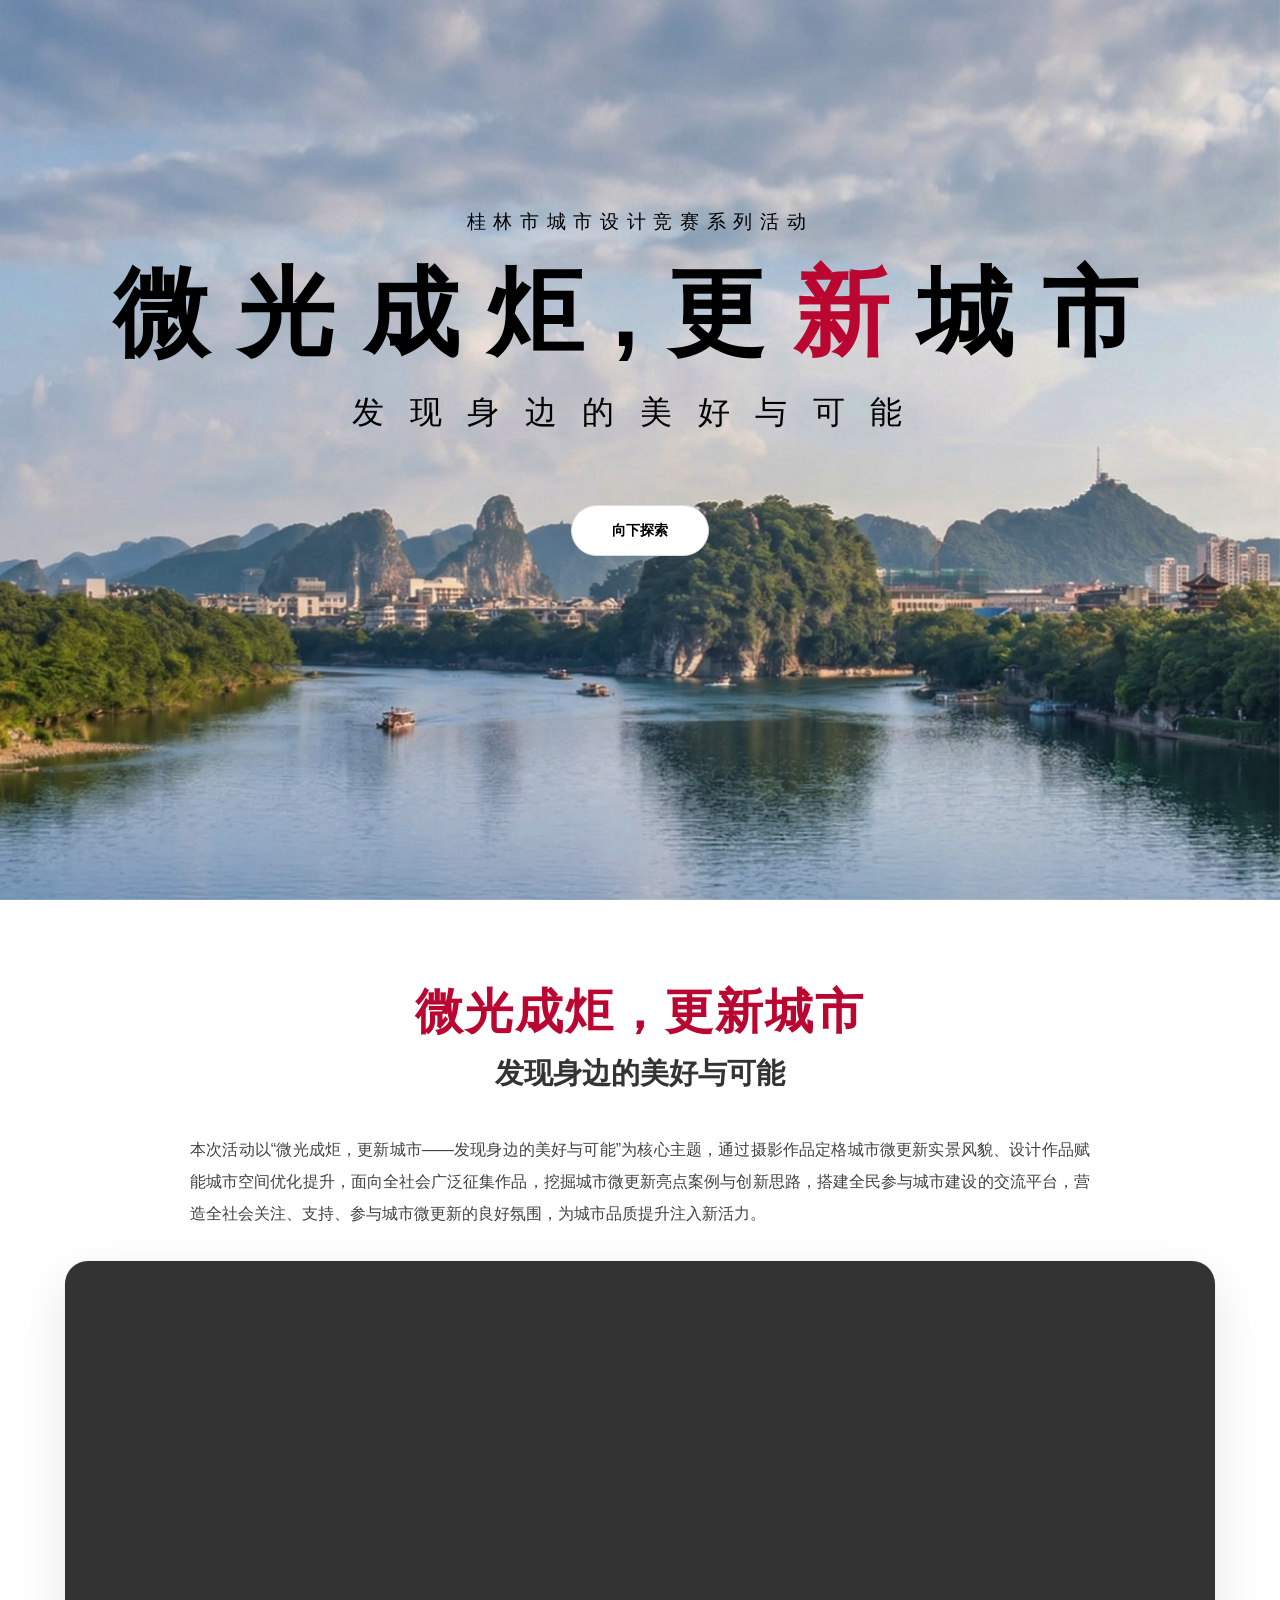
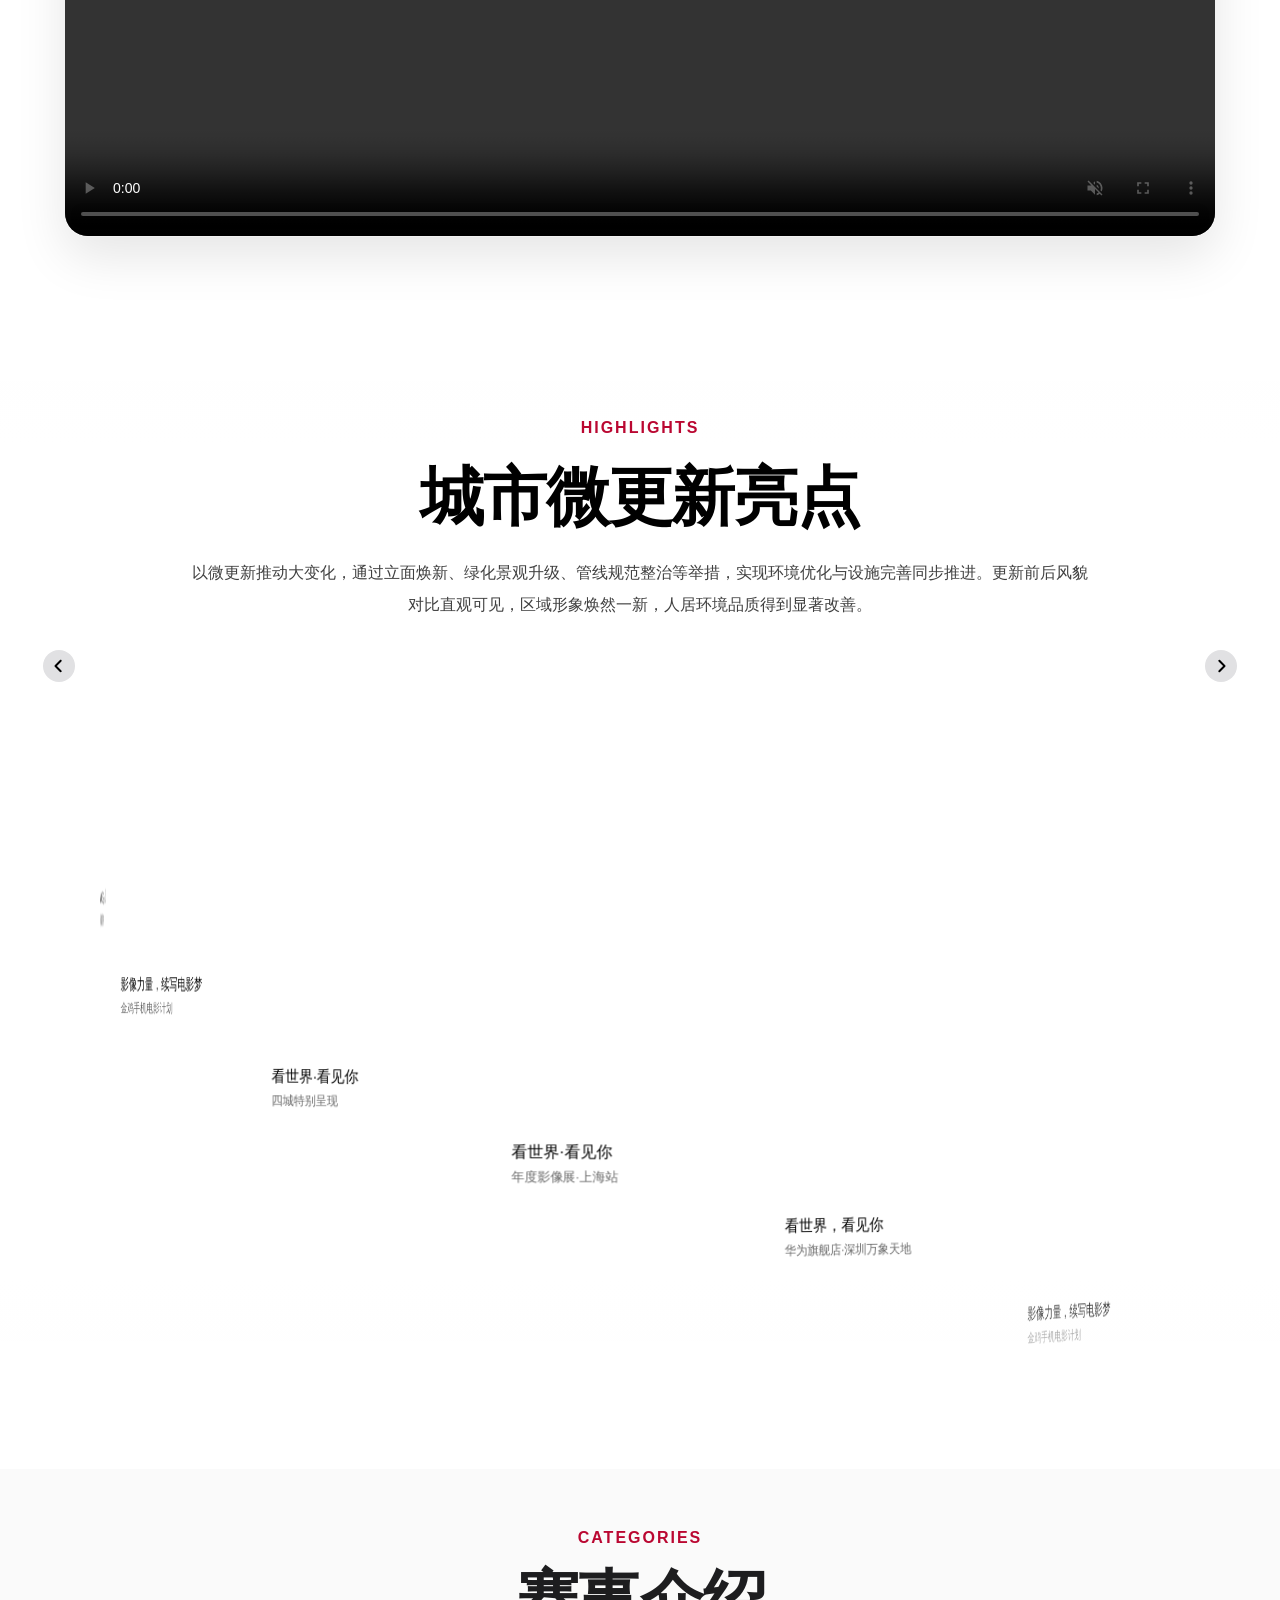
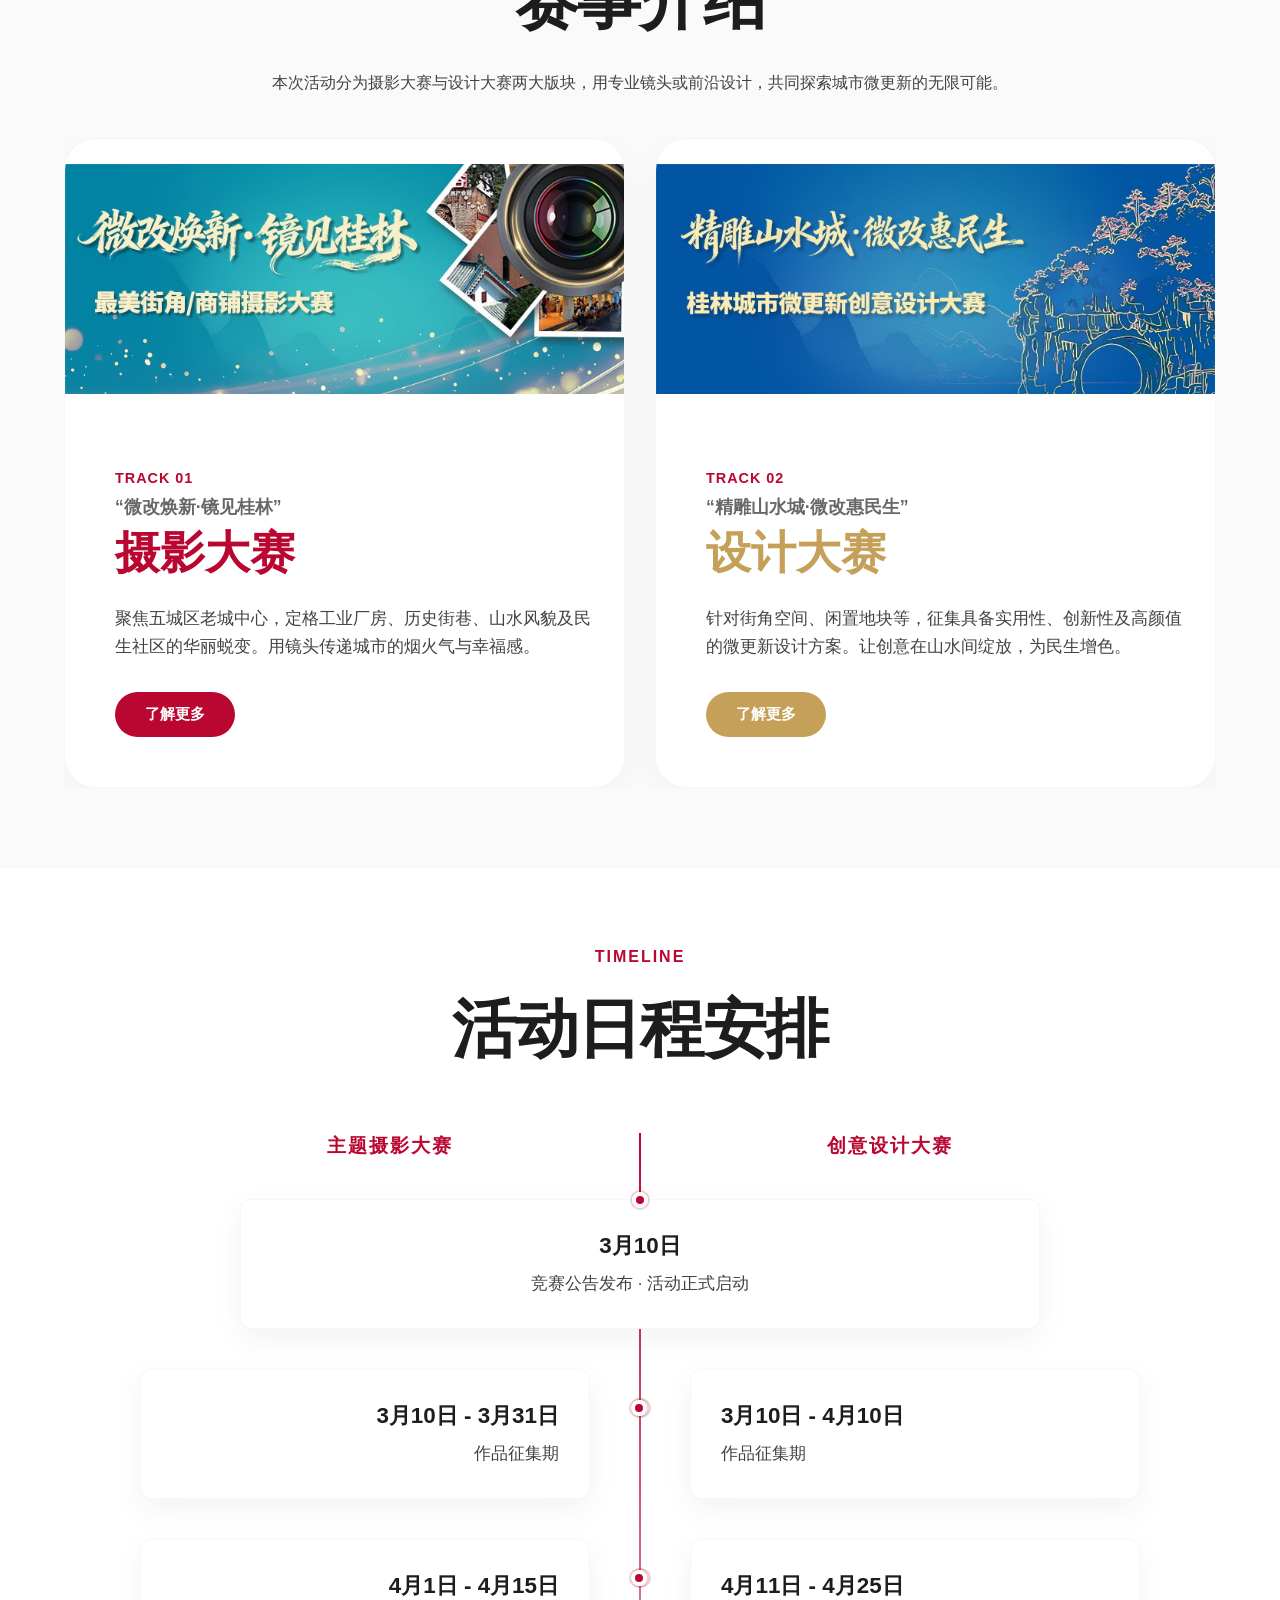
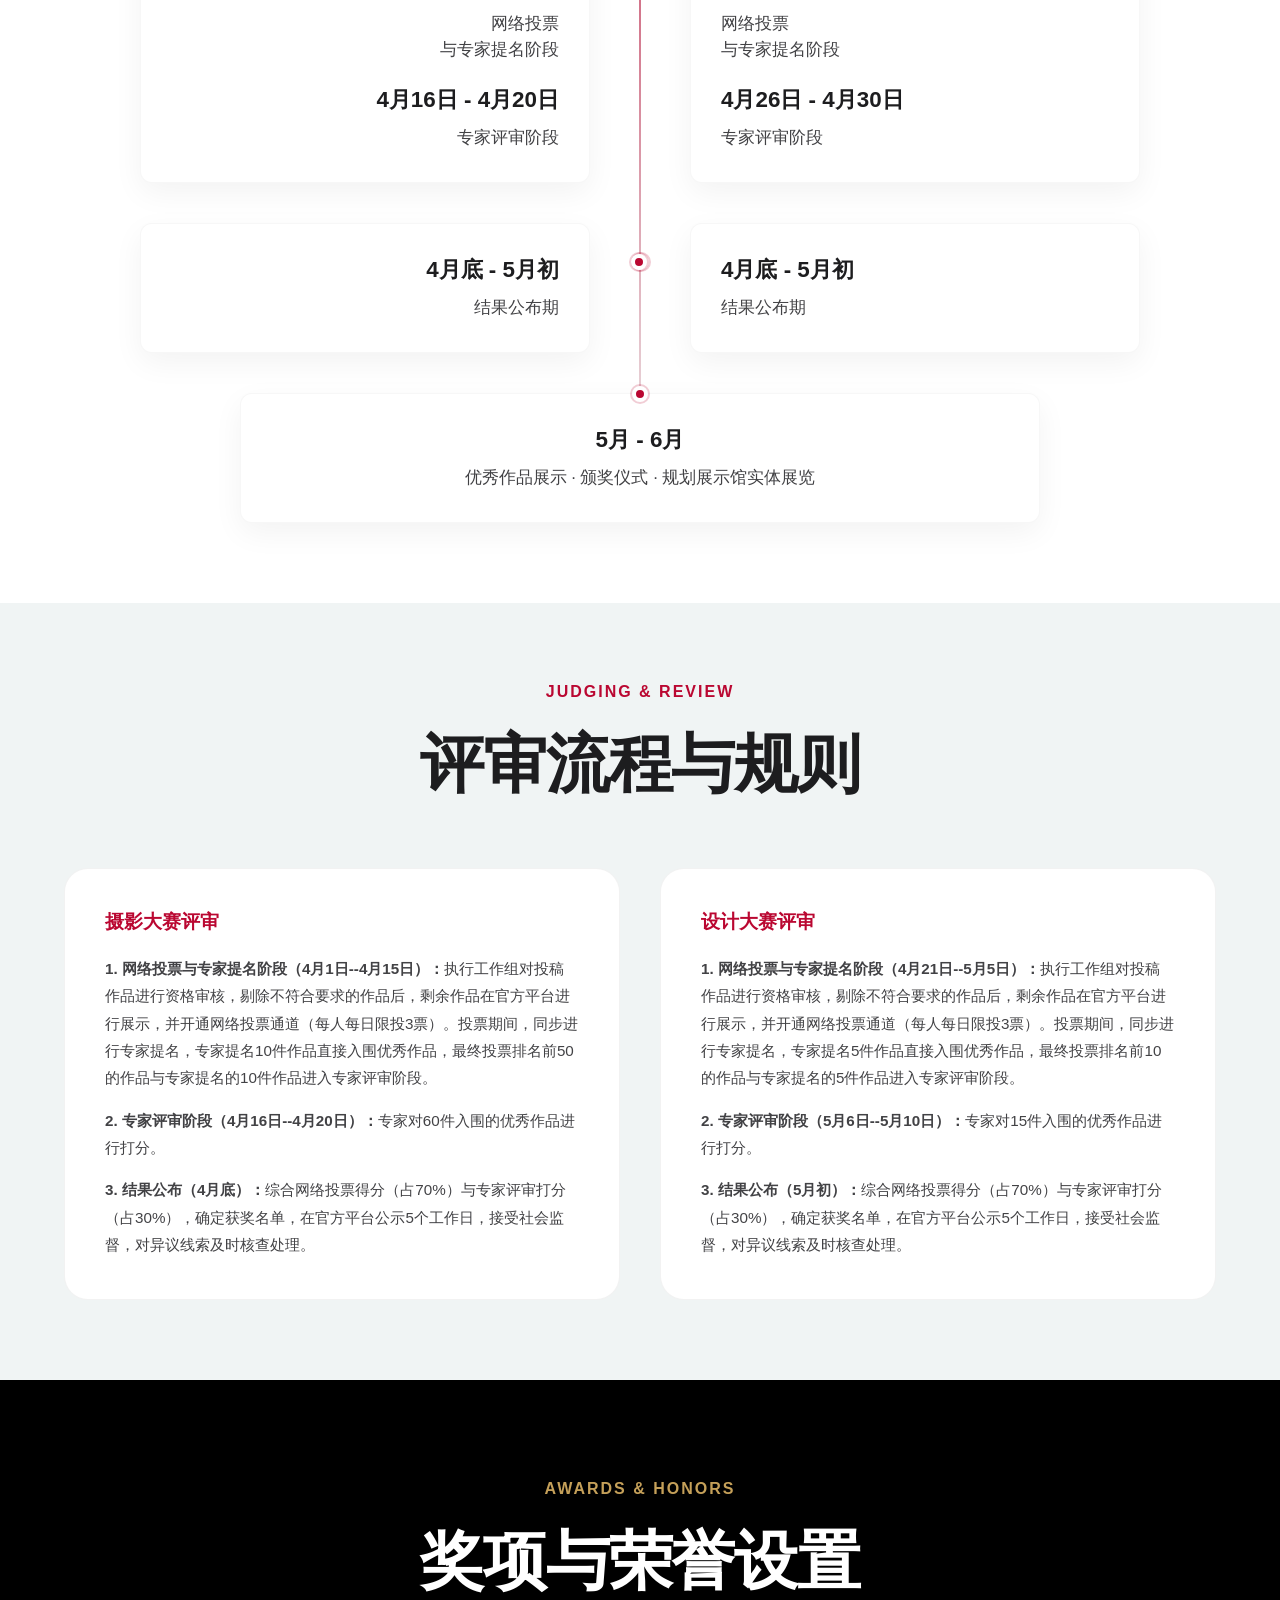
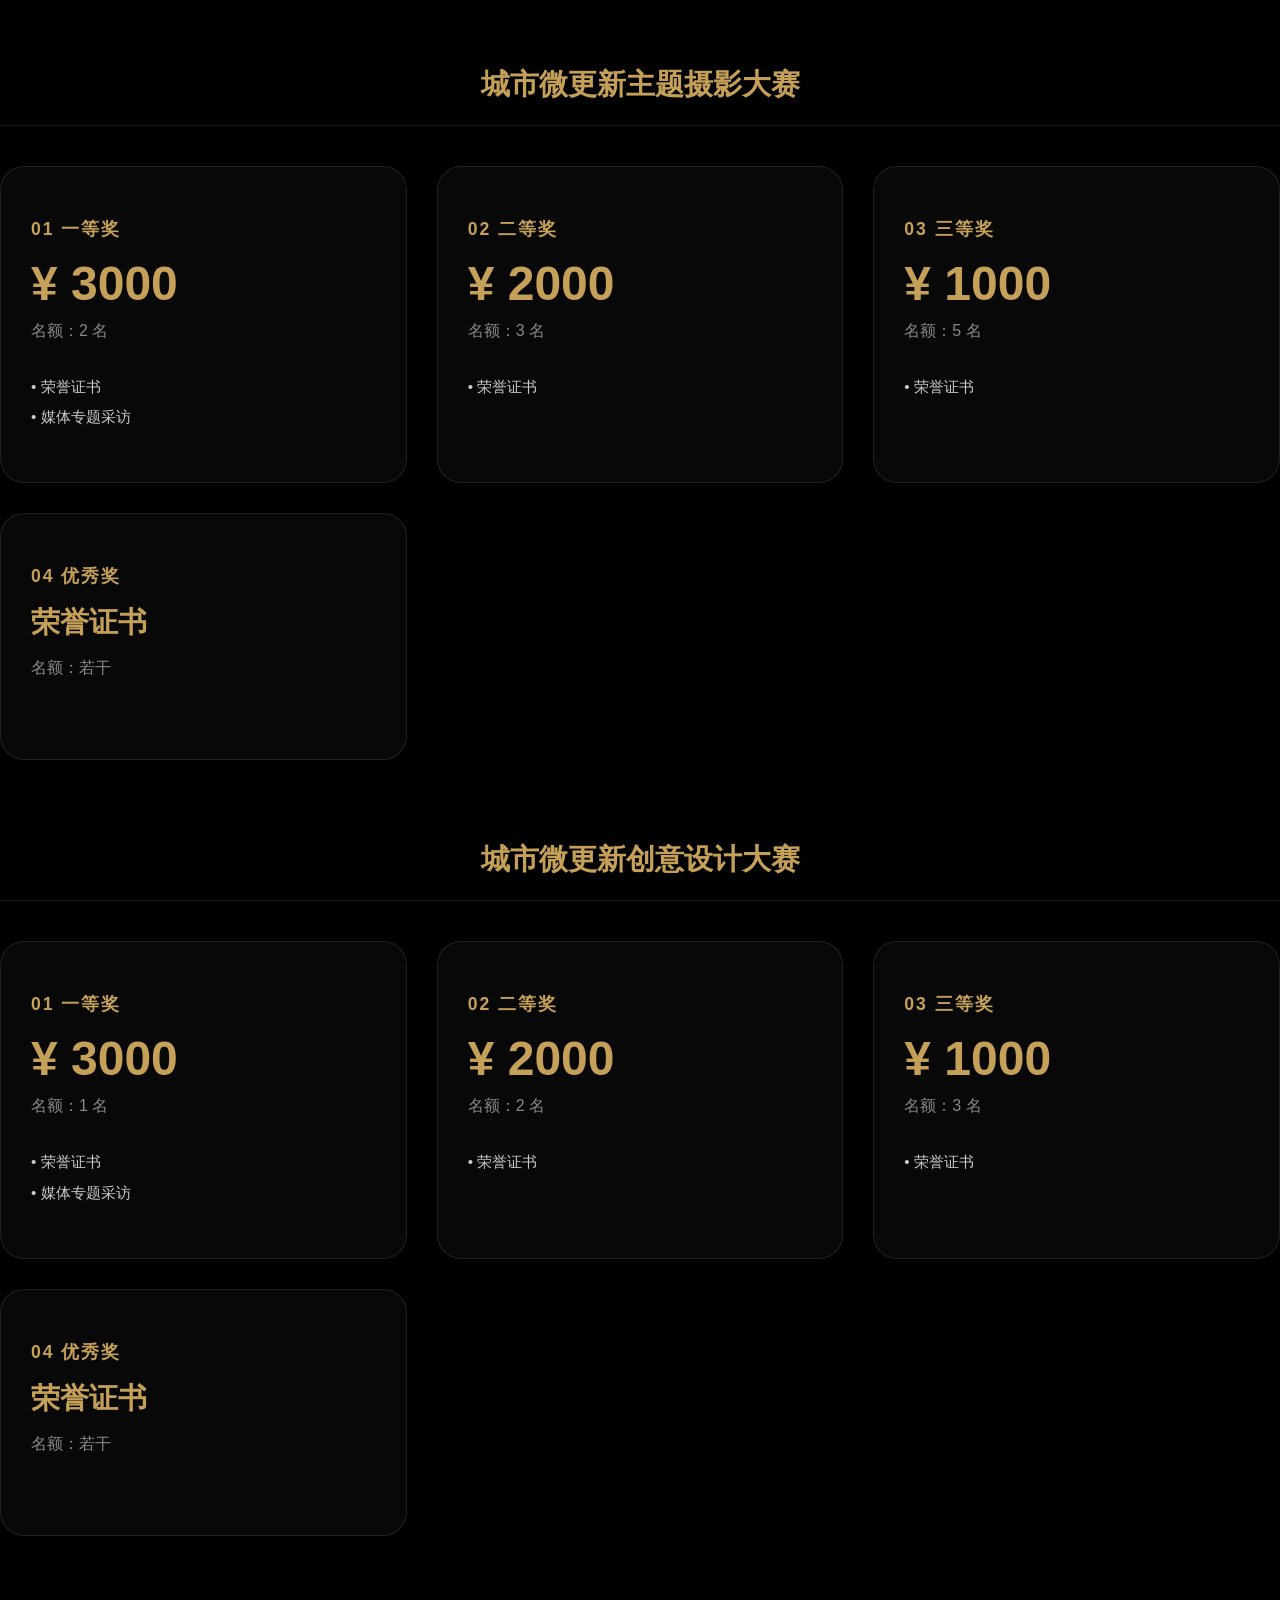
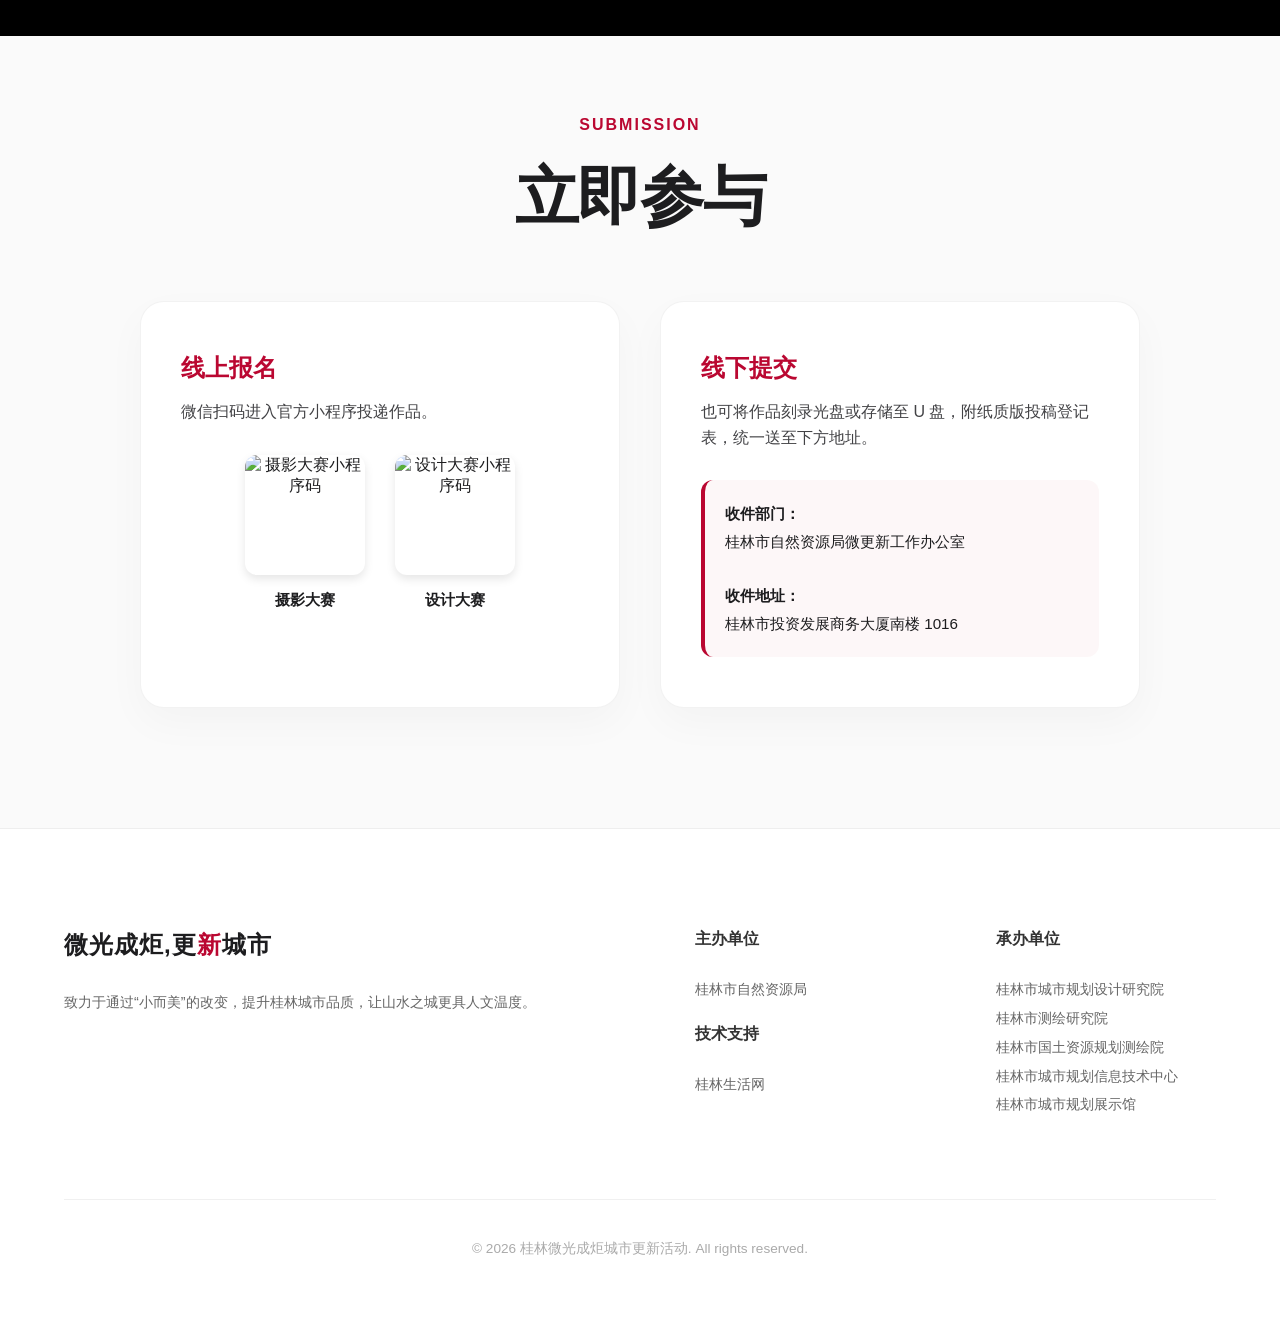
==== commit ca5056c7: "feat: update Reel section images to db01-db17 series" ====
--- a/index.html
+++ b/index.html
@@ -110,14 +110,14 @@
                                     <div class="card-box">
                                         <div class="card-box-hover" data-video-id="videoPlayer" data-video-ratio="16:9"
                                             data-t-label="影像活动" data-t-ignore-link="true"
-                                            data-video-image="img/Huawei-xmageawards-2026-event-3.jpg" href="#">
-                                            <div class="img">
-                                                <div class="img-box">
-                                                    <picture>
-                                                        <source media="(max-aspect-ratio:136/100)"
-                                                            srcset="img/Huawei-xmageawards-2026-event-3-m.jpg">
-                                                        <img class="blur-up lazyload"
-                                                            src="img/Huawei-xmageawards-2026-event-3.jpg" alt="影像活动">
+                                            data-video-image="img/db01.jpg" href="#">
+                                            <div class="img">
+                                                <div class="img-box">
+                                                    <picture>
+                                                        <source media="(max-aspect-ratio:136/100)"
+                                                            srcset="img/db01m.jpg">
+                                                        <img class="blur-up lazyload"
+                                                            src="img/db01.jpg" alt="影像活动">
                                                     </picture>
                                                 </div>
                                             </div>
@@ -132,14 +132,14 @@
                                     <div class="card-box">
                                         <div class="card-box-hover" data-video-id="videoPlayer" data-video-ratio="16:9"
                                             data-t-label="影像活动" data-t-ignore-link="true"
-                                            data-video-image="img/Huawei-xmageawards-2026-event-4.jpg" href="#">
-                                            <div class="img">
-                                                <div class="img-box">
-                                                    <picture>
-                                                        <source media="(max-aspect-ratio:136/100)"
-                                                            srcset="img/Huawei-xmageawards-2026-event-4-m.jpg">
-                                                        <img class="blur-up lazyload"
-                                                            src="img/Huawei-xmageawards-2026-event-4.jpg" alt="影像活动">
+                                            data-video-image="img/db02.jpg" href="#">
+                                            <div class="img">
+                                                <div class="img-box">
+                                                    <picture>
+                                                        <source media="(max-aspect-ratio:136/100)"
+                                                            srcset="img/db02m.jpg">
+                                                        <img class="blur-up lazyload"
+                                                            src="img/db02.jpg" alt="影像活动">
                                                     </picture>
                                                 </div>
                                             </div>
@@ -154,14 +154,14 @@
                                     <div class="card-box">
                                         <div class="card-box-hover" data-video-id="videoPlayer" data-video-ratio="16:9"
                                             data-t-label="影像活动" data-t-ignore-link="true"
-                                            data-video-image="img/Huawei-xmageawards-2026-event-5.jpg" href="#">
-                                            <div class="img">
-                                                <div class="img-box">
-                                                    <picture>
-                                                        <source media="(max-aspect-ratio:136/100)"
-                                                            srcset="img/Huawei-xmageawards-2026-event-5-m.jpg">
-                                                        <img class="blur-up lazyload"
-                                                            src="img/Huawei-xmageawards-2026-event-5.jpg" alt="影像活动">
+                                            data-video-image="img/db03.jpg" href="#">
+                                            <div class="img">
+                                                <div class="img-box">
+                                                    <picture>
+                                                        <source media="(max-aspect-ratio:136/100)"
+                                                            srcset="img/db03m.jpg">
+                                                        <img class="blur-up lazyload"
+                                                            src="img/db03.jpg" alt="影像活动">
                                                     </picture>
                                                 </div>
                                             </div>
@@ -176,14 +176,14 @@
                                     <div class="card-box">
                                         <div class="card-box-hover" data-video-id="videoPlayer" data-video-ratio="16:9"
                                             data-t-label="影像活动" data-t-ignore-link="true"
-                                            data-video-image="img/Huawei-xmageawards-2026-event-6.jpg" href="#">
-                                            <div class="img">
-                                                <div class="img-box">
-                                                    <picture>
-                                                        <source media="(max-aspect-ratio:136/100)"
-                                                            srcset="img/Huawei-xmageawards-2026-event-6-m.jpg">
-                                                        <img class="blur-up lazyload"
-                                                            src="img/Huawei-xmageawards-2026-event-6.jpg" alt="影像活动">
+                                            data-video-image="img/db04.jpg" href="#">
+                                            <div class="img">
+                                                <div class="img-box">
+                                                    <picture>
+                                                        <source media="(max-aspect-ratio:136/100)"
+                                                            srcset="img/db04m.jpg">
+                                                        <img class="blur-up lazyload"
+                                                            src="img/db04.jpg" alt="影像活动">
                                                     </picture>
                                                 </div>
                                             </div>
@@ -197,14 +197,14 @@
                                 <div class="card card5 next6">
                                     <div class="card-box">
                                         <div class="card-box-hover"
-                                            data-video-image="img/Huawei-xmageawards-2026-event-7.jpg" href="#">
-                                            <div class="img">
-                                                <div class="img-box">
-                                                    <picture>
-                                                        <source media="(max-aspect-ratio:136/100)"
-                                                            srcset="img/Huawei-xmageawards-2026-event-7-m.jpg">
-                                                        <img class="blur-up lazyload"
-                                                            src="img/Huawei-xmageawards-2026-event-7.jpg" alt="影像活动">
+                                            data-video-image="img/db05.jpg" href="#">
+                                            <div class="img">
+                                                <div class="img-box">
+                                                    <picture>
+                                                        <source media="(max-aspect-ratio:136/100)"
+                                                            srcset="img/db05m.jpg">
+                                                        <img class="blur-up lazyload"
+                                                            src="img/db05.jpg" alt="影像活动">
                                                     </picture>
                                                 </div>
                                             </div>
@@ -218,14 +218,14 @@
                                 <div class="card card6 next7">
                                     <div class="card-box">
                                         <div class="card-box-hover"
-                                            data-video-image="img/Huawei-xmageawards-2026-event-8.jpg" href="#">
-                                            <div class="img">
-                                                <div class="img-box">
-                                                    <picture>
-                                                        <source media="(max-aspect-ratio:136/100)"
-                                                            srcset="img/Huawei-xmageawards-2026-event-8-m.jpg">
-                                                        <img class="blur-up lazyload"
-                                                            src="img/Huawei-xmageawards-2026-event-8.jpg" alt="影像活动">
+                                            data-video-image="img/db06.jpg" href="#">
+                                            <div class="img">
+                                                <div class="img-box">
+                                                    <picture>
+                                                        <source media="(max-aspect-ratio:136/100)"
+                                                            srcset="img/db06m.jpg">
+                                                        <img class="blur-up lazyload"
+                                                            src="img/db06.jpg" alt="影像活动">
                                                     </picture>
                                                 </div>
                                             </div>
@@ -239,14 +239,14 @@
                                 <div class="card card7 next8">
                                     <div class="card-box">
                                         <div class="card-box-hover"
-                                            data-video-image="img/Huawei-xmageawards-2026-event-9.jpg" href="#">
-                                            <div class="img">
-                                                <div class="img-box">
-                                                    <picture>
-                                                        <source media="(max-aspect-ratio:136/100)"
-                                                            srcset="img/Huawei-xmageawards-2026-event-9-m.jpg">
-                                                        <img class="blur-up lazyload"
-                                                            src="img/Huawei-xmageawards-2026-event-9.jpg" alt="影像活动">
+                                            data-video-image="img/db07.jpg" href="#">
+                                            <div class="img">
+                                                <div class="img-box">
+                                                    <picture>
+                                                        <source media="(max-aspect-ratio:136/100)"
+                                                            srcset="img/db07m.jpg">
+                                                        <img class="blur-up lazyload"
+                                                            src="img/db07.jpg" alt="影像活动">
                                                     </picture>
                                                 </div>
                                             </div>
@@ -261,14 +261,14 @@
                                     <div class="card-box">
                                         <div class="card-box-hover" data-video-id="videoPlayer" data-video-ratio="16:9"
                                             data-t-label="影像活动" data-t-ignore-link="true"
-                                            data-video-image="img/Huawei-xmageawards-2026-event-10.jpg" href="#">
-                                            <div class="img">
-                                                <div class="img-box">
-                                                    <picture>
-                                                        <source media="(max-aspect-ratio:136/100)"
-                                                            srcset="img/Huawei-xmageawards-2026-event-10-m.jpg">
-                                                        <img class="blur-up lazyload"
-                                                            src="img/Huawei-xmageawards-2026-event-10.jpg" alt="影像活动">
+                                            data-video-image="img/db08.jpg" href="#">
+                                            <div class="img">
+                                                <div class="img-box">
+                                                    <picture>
+                                                        <source media="(max-aspect-ratio:136/100)"
+                                                            srcset="img/db08m.jpg">
+                                                        <img class="blur-up lazyload"
+                                                            src="img/db08.jpg" alt="影像活动">
                                                     </picture>
                                                 </div>
                                             </div>
@@ -283,14 +283,14 @@
                                     <div class="card-box">
                                         <div class="card-box-hover" data-video-id="videoPlayer" data-video-ratio="16:9"
                                             data-t-label="影像活动" data-t-ignore-link="true"
-                                            data-video-image="img/Huawei-xmageawards-2026-event-11.jpg" href="#">
-                                            <div class="img">
-                                                <div class="img-box">
-                                                    <picture>
-                                                        <source media="(max-aspect-ratio:136/100)"
-                                                            srcset="img/Huawei-xmageawards-2026-event-11-m.jpg">
-                                                        <img class="blur-up lazyload"
-                                                            src="img/Huawei-xmageawards-2026-event-11.jpg" alt="影像活动">
+                                            data-video-image="img/db09.jpg" href="#">
+                                            <div class="img">
+                                                <div class="img-box">
+                                                    <picture>
+                                                        <source media="(max-aspect-ratio:136/100)"
+                                                            srcset="img/db09m.jpg">
+                                                        <img class="blur-up lazyload"
+                                                            src="img/db09.jpg" alt="影像活动">
                                                     </picture>
                                                 </div>
                                             </div>
@@ -304,14 +304,14 @@
                                 <div class="card card10 prev6">
                                     <div class="card-box">
                                         <div class="card-box-hover"
-                                            data-video-image="img/Huawei-xmageawards-2026-event-12.jpg" href="#">
-                                            <div class="img">
-                                                <div class="img-box">
-                                                    <picture>
-                                                        <source media="(max-aspect-ratio:136/100)"
-                                                            srcset="img/Huawei-xmageawards-2026-event-12-m.jpg">
-                                                        <img class="blur-up lazyload"
-                                                            src="img/Huawei-xmageawards-2026-event-12.jpg" alt="影像活动">
+                                            data-video-image="img/db10.jpg" href="#">
+                                            <div class="img">
+                                                <div class="img-box">
+                                                    <picture>
+                                                        <source media="(max-aspect-ratio:136/100)"
+                                                            srcset="img/db10m.jpg">
+                                                        <img class="blur-up lazyload"
+                                                            src="img/db10.jpg" alt="影像活动">
                                                     </picture>
                                                 </div>
                                             </div>
@@ -325,14 +325,14 @@
                                 <div class="card card11 prev5">
                                     <div class="card-box">
                                         <div class="card-box-hover"
-                                            data-video-image="img/Huawei-xmageawards-2026-event-13.jpg" href="#">
-                                            <div class="img">
-                                                <div class="img-box">
-                                                    <picture>
-                                                        <source media="(max-aspect-ratio:136/100)"
-                                                            srcset="img/Huawei-xmageawards-2026-event-13-m.jpg">
-                                                        <img class="blur-up lazyload"
-                                                            src="img/Huawei-xmageawards-2026-event-13.jpg" alt="影像活动">
+                                            data-video-image="img/db11.jpg" href="#">
+                                            <div class="img">
+                                                <div class="img-box">
+                                                    <picture>
+                                                        <source media="(max-aspect-ratio:136/100)"
+                                                            srcset="img/db11m.jpg">
+                                                        <img class="blur-up lazyload"
+                                                            src="img/db11.jpg" alt="影像活动">
                                                     </picture>
                                                 </div>
                                             </div>
@@ -347,14 +347,14 @@
                                     <div class="card-box">
                                         <div class="card-box-hover" data-video-id="videoPlayer" data-video-ratio="16:9"
                                             data-t-label="影像活动" data-t-ignore-link="true"
-                                            data-video-image="img/Huawei-xmageawards-2026-event-1.jpg" href="#">
-                                            <div class="img">
-                                                <div class="img-box">
-                                                    <picture>
-                                                        <source media="(max-aspect-ratio:136/100)"
-                                                            srcset="img/Huawei-xmageawards-2026-event-1-m.jpg">
-                                                        <img class="blur-up lazyload"
-                                                            src="img/Huawei-xmageawards-2026-event-1.jpg" alt="影像活动">
+                                            data-video-image="img/db12.jpg" href="#">
+                                            <div class="img">
+                                                <div class="img-box">
+                                                    <picture>
+                                                        <source media="(max-aspect-ratio:136/100)"
+                                                            srcset="img/db12m.jpg">
+                                                        <img class="blur-up lazyload"
+                                                            src="img/db12.jpg" alt="影像活动">
                                                     </picture>
                                                 </div>
                                             </div>
@@ -369,14 +369,14 @@
                                     <div class="card-box">
                                         <div class="card-box-hover" data-video-id="videoPlayer" data-video-ratio="16:9"
                                             data-t-label="影像活动" data-t-ignore-link="true"
-                                            data-video-image="img/Huawei-xmageawards-2026-event-5.jpg" href="#">
-                                            <div class="img">
-                                                <div class="img-box">
-                                                    <picture>
-                                                        <source media="(max-aspect-ratio:136/100)"
-                                                            srcset="img/Huawei-xmageawards-2026-event-5-m.jpg">
-                                                        <img class="blur-up lazyload"
-                                                            src="img/Huawei-xmageawards-2026-event-5.jpg" alt="影像活动">
+                                            data-video-image="img/db13.jpg" href="#">
+                                            <div class="img">
+                                                <div class="img-box">
+                                                    <picture>
+                                                        <source media="(max-aspect-ratio:136/100)"
+                                                            srcset="img/db13m.jpg">
+                                                        <img class="blur-up lazyload"
+                                                            src="img/db13.jpg" alt="影像活动">
                                                     </picture>
                                                 </div>
                                             </div>
@@ -390,14 +390,14 @@
                                 <div class="card card14 prev2">
                                     <div class="card-box">
                                         <div class="card-box-hover"
-                                            data-video-image="img/Huawei-xmageawards-2026-event-9.jpg" href="#">
-                                            <div class="img">
-                                                <div class="img-box">
-                                                    <picture>
-                                                        <source media="(max-aspect-ratio:136/100)"
-                                                            srcset="img/Huawei-xmageawards-2026-event-9-m.jpg">
-                                                        <img class="blur-up lazyload"
-                                                            src="img/Huawei-xmageawards-2026-event-9.jpg" alt="影像活动">
+                                            data-video-image="img/db14.jpg" href="#">
+                                            <div class="img">
+                                                <div class="img-box">
+                                                    <picture>
+                                                        <source media="(max-aspect-ratio:136/100)"
+                                                            srcset="img/db14m.jpg">
+                                                        <img class="blur-up lazyload"
+                                                            src="img/db14.jpg" alt="影像活动">
                                                     </picture>
                                                 </div>
                                             </div>
@@ -412,14 +412,14 @@
                                     <div class="card-box">
                                         <div class="card-box-hover" data-video-id="videoPlayer" data-video-ratio="16:9"
                                             data-t-label="影像活动" data-t-ignore-link="true"
-                                            data-video-image="img/Huawei-xmageawards-2026-event-4.jpg" href="#">
-                                            <div class="img">
-                                                <div class="img-box">
-                                                    <picture>
-                                                        <source media="(max-aspect-ratio:136/100)"
-                                                            srcset="img/Huawei-xmageawards-2026-event-4-m.jpg">
-                                                        <img class="blur-up lazyload"
-                                                            src="img/Huawei-xmageawards-2026-event-4.jpg" alt="影像活动">
+                                            data-video-image="img/db15.jpg" href="#">
+                                            <div class="img">
+                                                <div class="img-box">
+                                                    <picture>
+                                                        <source media="(max-aspect-ratio:136/100)"
+                                                            srcset="img/db15m.jpg">
+                                                        <img class="blur-up lazyload"
+                                                            src="img/db15.jpg" alt="影像活动">
                                                     </picture>
                                                 </div>
                                             </div>
@@ -435,14 +435,14 @@
                                     <div class="card-box">
                                         <div class="card-box-hover" data-video-id="videoPlayer" data-video-ratio="16:9"
                                             data-t-label="影像活动" data-t-ignore-link="true"
-                                            data-video-image="img/Huawei-xmageawards-2026-event-1.jpg" href="#">
-                                            <div class="img">
-                                                <div class="img-box">
-                                                    <picture>
-                                                        <source media="(max-aspect-ratio:136/100)"
-                                                            srcset="img/Huawei-xmageawards-2026-event-1-m.jpg">
-                                                        <img class="blur-up lazyload"
-                                                            src="img/Huawei-xmageawards-2026-event-1.jpg" alt="影像活动">
+                                            data-video-image="img/db16.jpg" href="#">
+                                            <div class="img">
+                                                <div class="img-box">
+                                                    <picture>
+                                                        <source media="(max-aspect-ratio:136/100)"
+                                                            srcset="img/db16m.jpg">
+                                                        <img class="blur-up lazyload"
+                                                            src="img/db16.jpg" alt="影像活动">
                                                     </picture>
                                                 </div>
                                             </div>
@@ -457,14 +457,14 @@
                                     <div class="card-box">
                                         <div class="card-box-hover" data-video-id="videoPlayer" data-video-ratio="16:9"
                                             data-t-label="影像活动" data-t-ignore-link="true"
-                                            data-video-image="img/Huawei-xmageawards-2026-event-2.jpg" href="#">
-                                            <div class="img">
-                                                <div class="img-box">
-                                                    <picture>
-                                                        <source media="(max-aspect-ratio:136/100)"
-                                                            srcset="img/Huawei-xmageawards-2026-event-2-m.jpg">
-                                                        <img class="blur-up lazyload"
-                                                            src="img/Huawei-xmageawards-2026-event-2.jpg" alt="影像活动">
+                                            data-video-image="img/db17.jpg" href="#">
+                                            <div class="img">
+                                                <div class="img-box">
+                                                    <picture>
+                                                        <source media="(max-aspect-ratio:136/100)"
+                                                            srcset="img/db17m.jpg">
+                                                        <img class="blur-up lazyload"
+                                                            src="img/db17.jpg" alt="影像活动">
                                                     </picture>
                                                 </div>
                                             </div>
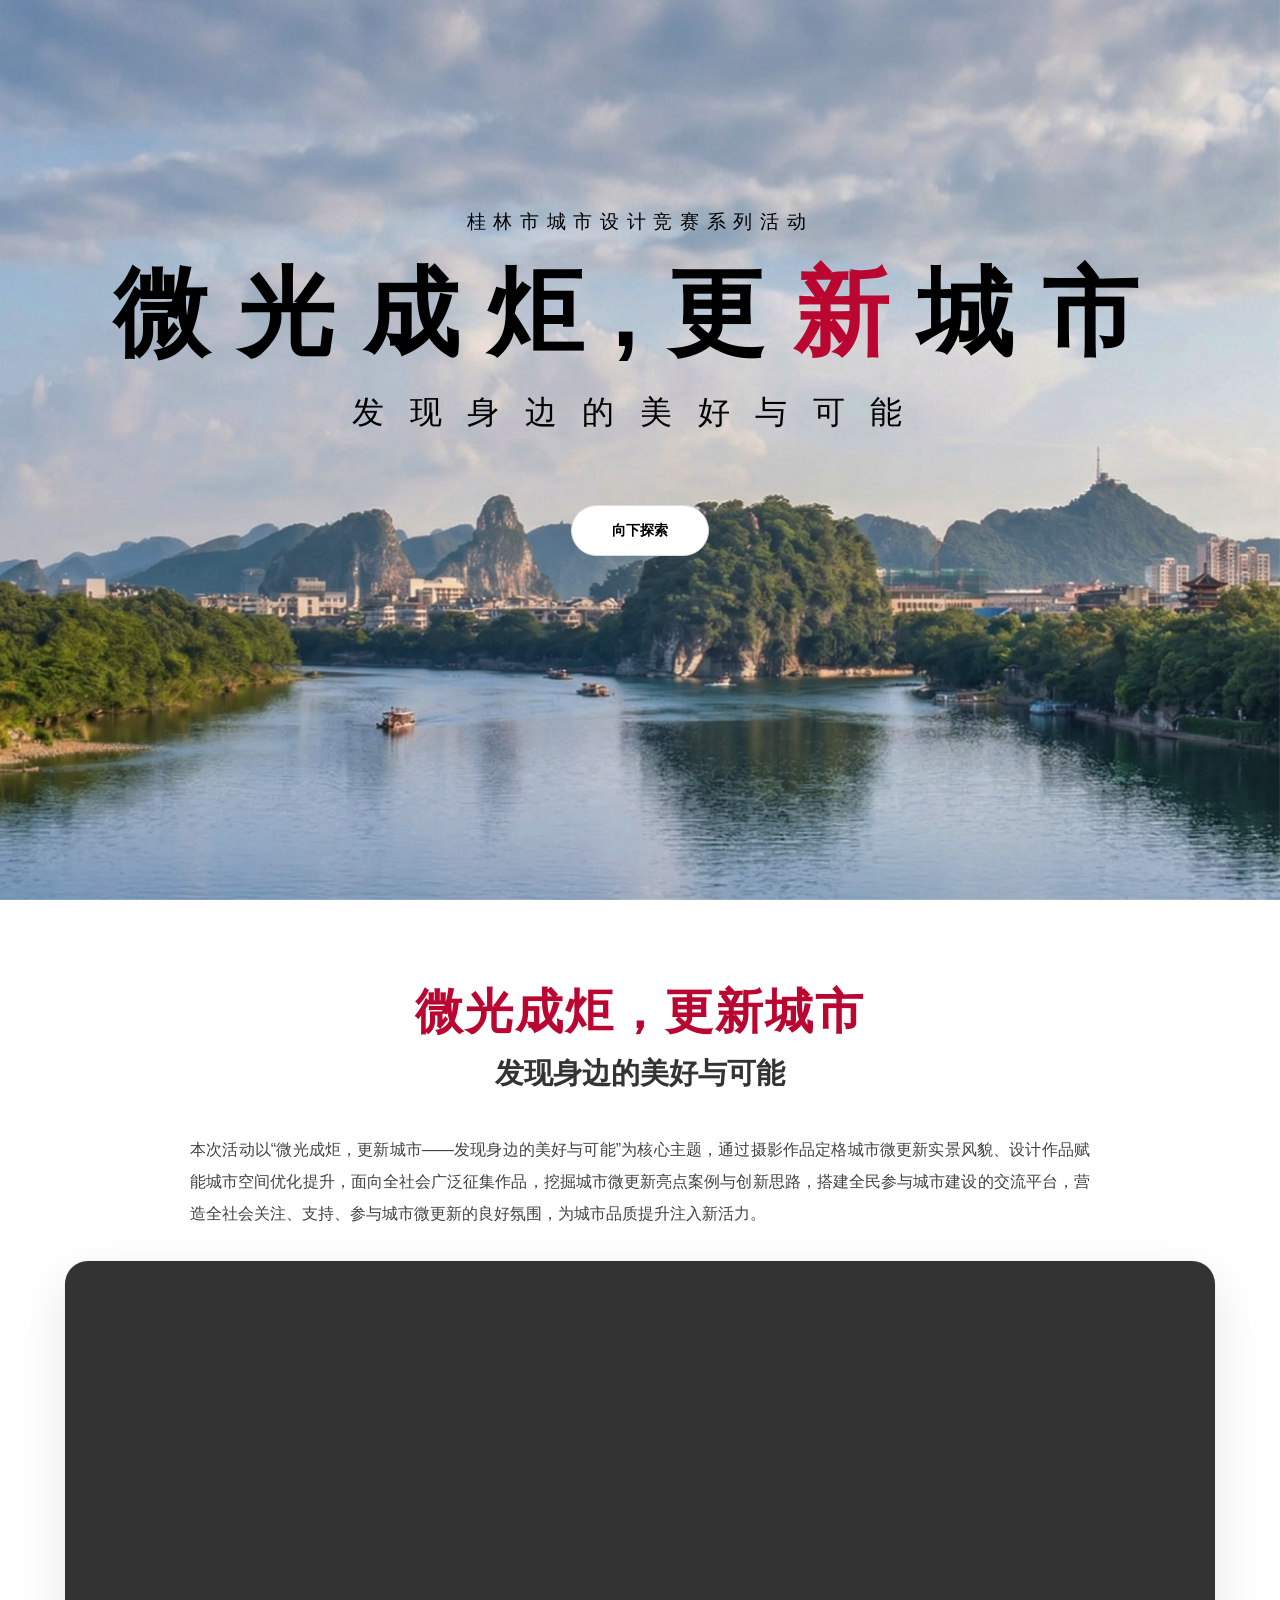
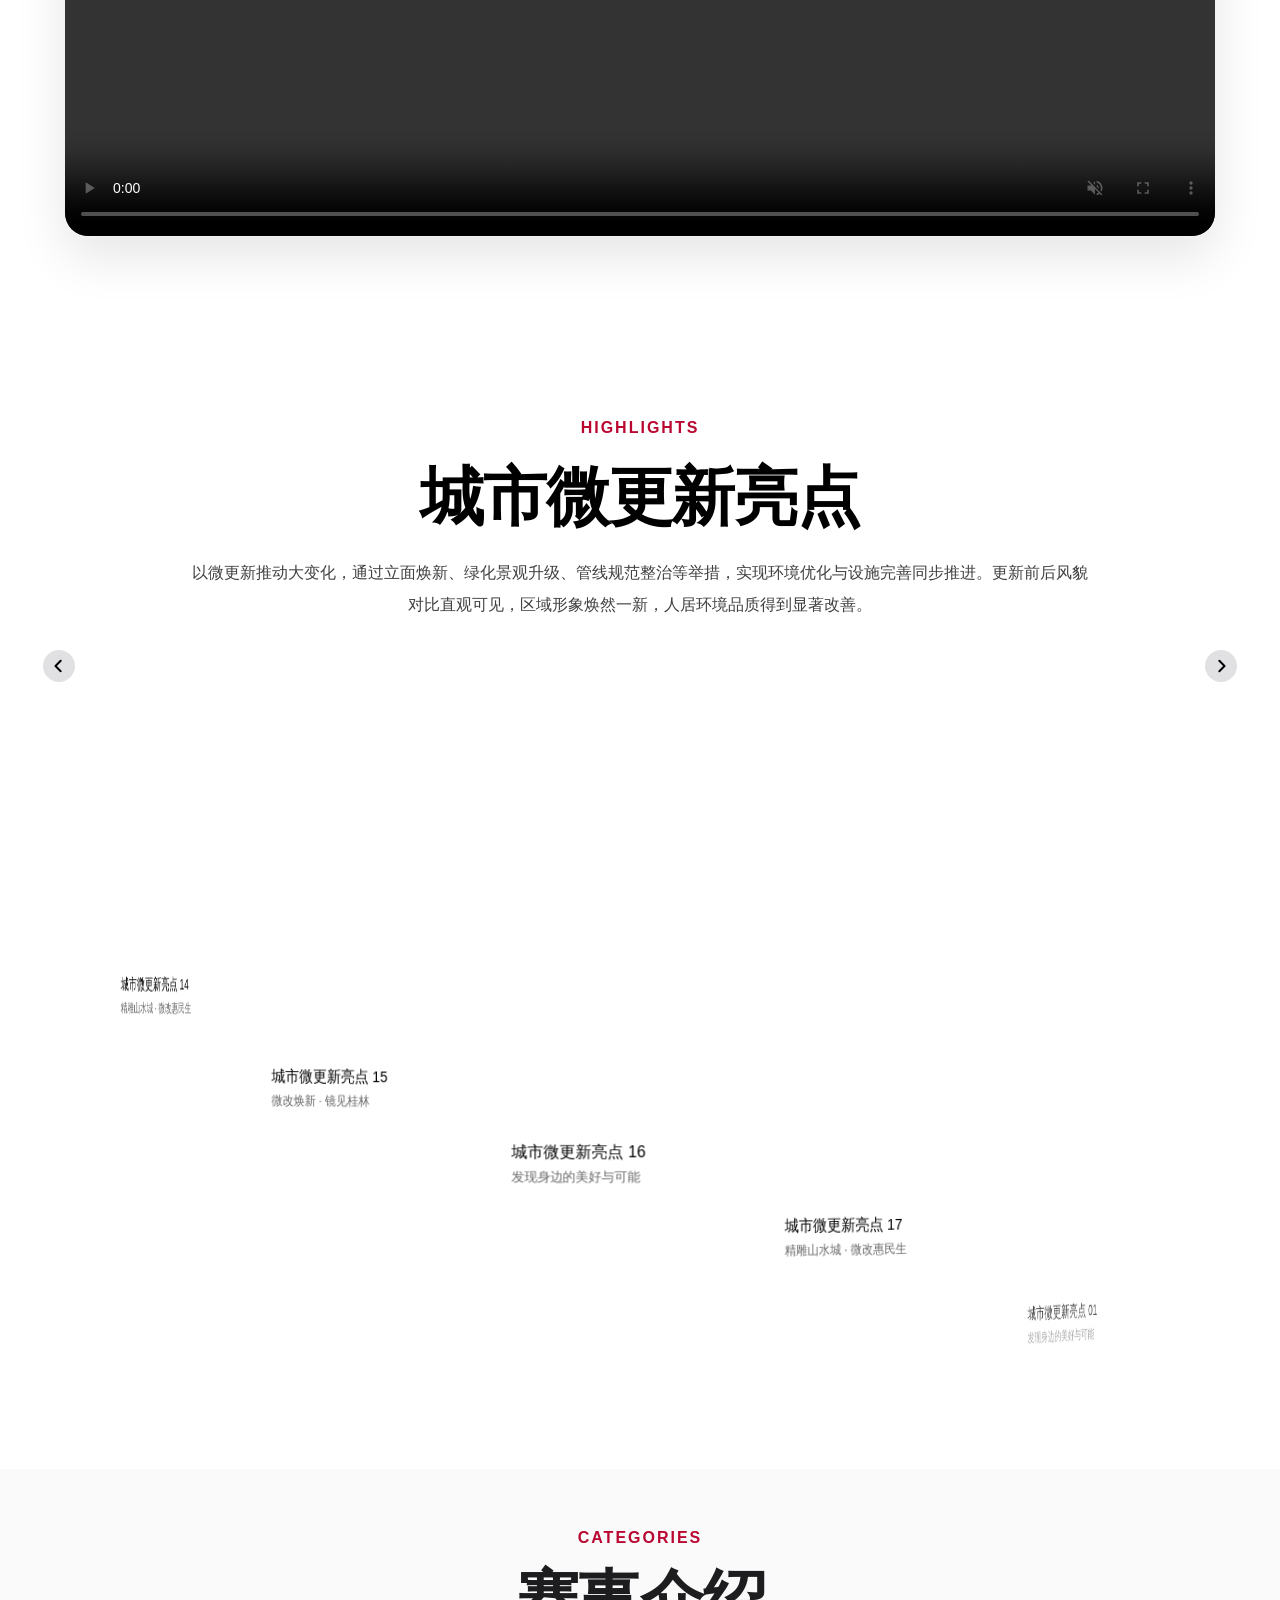
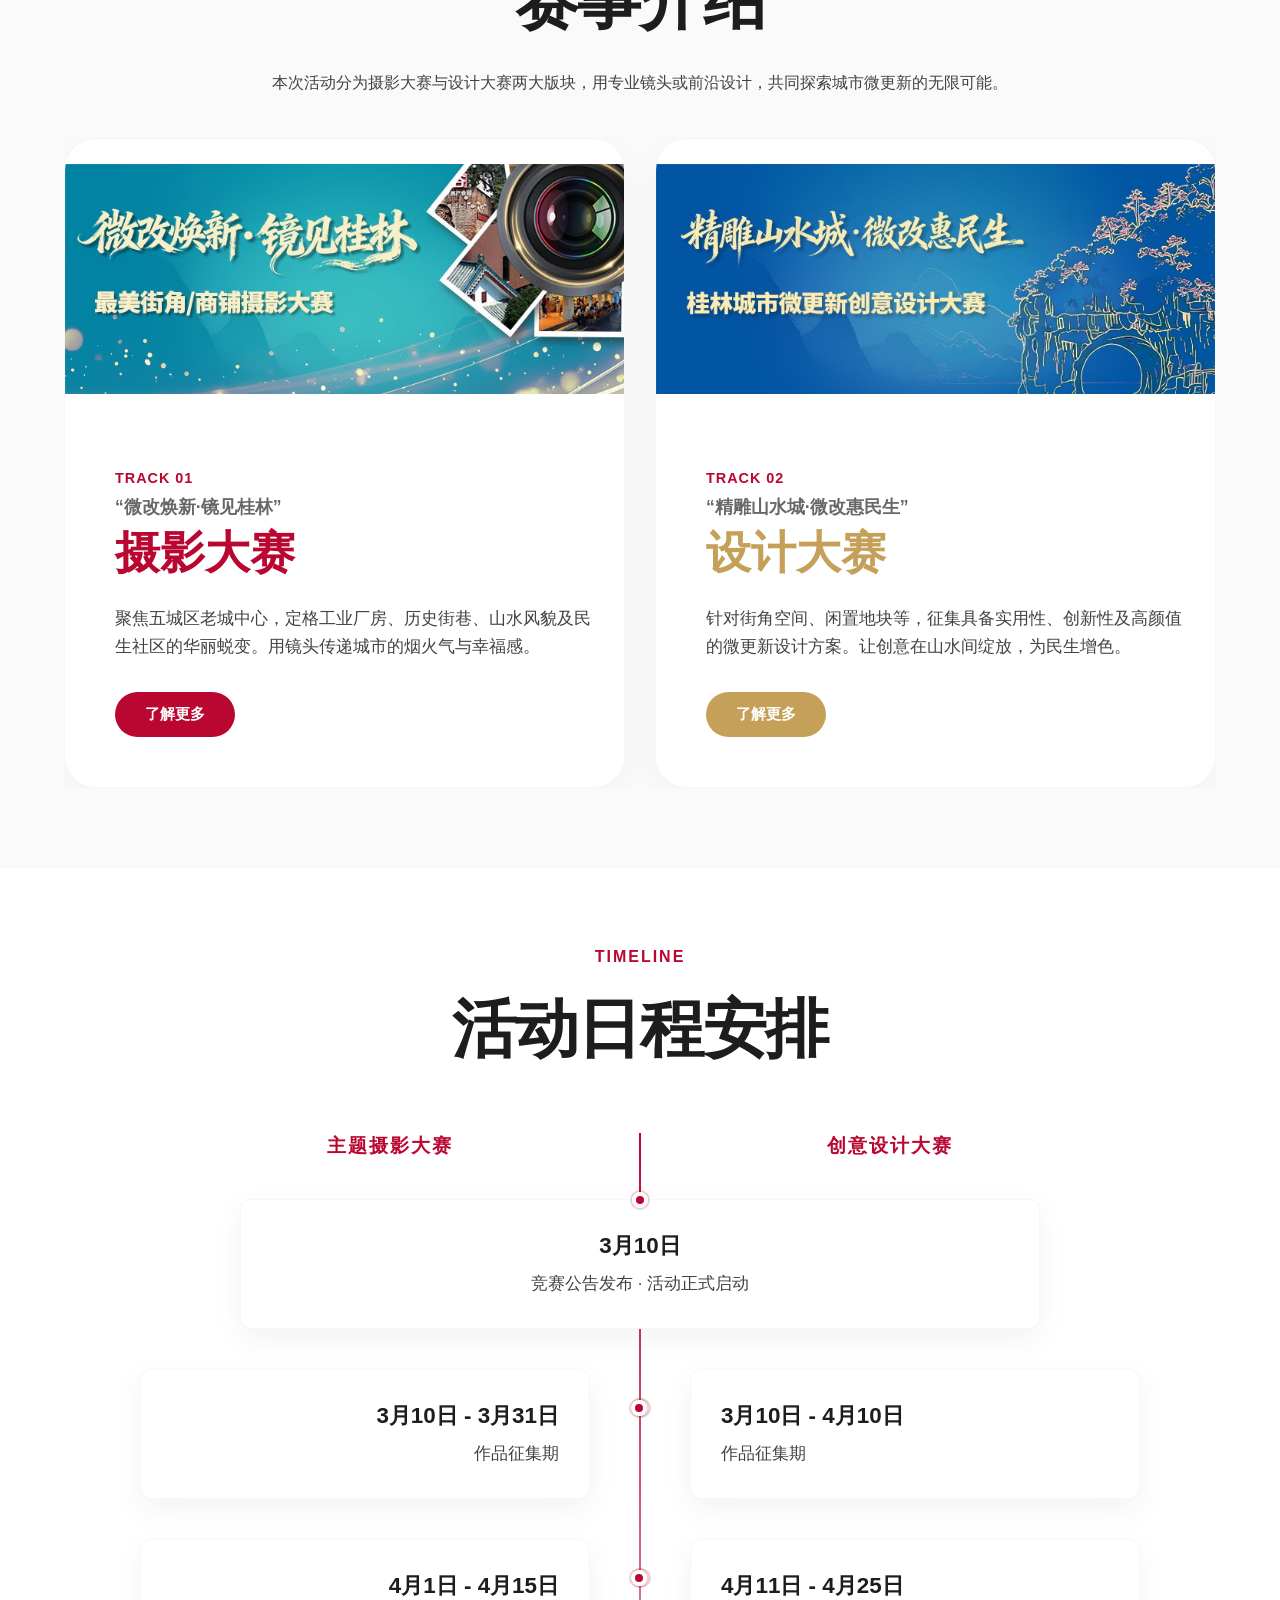
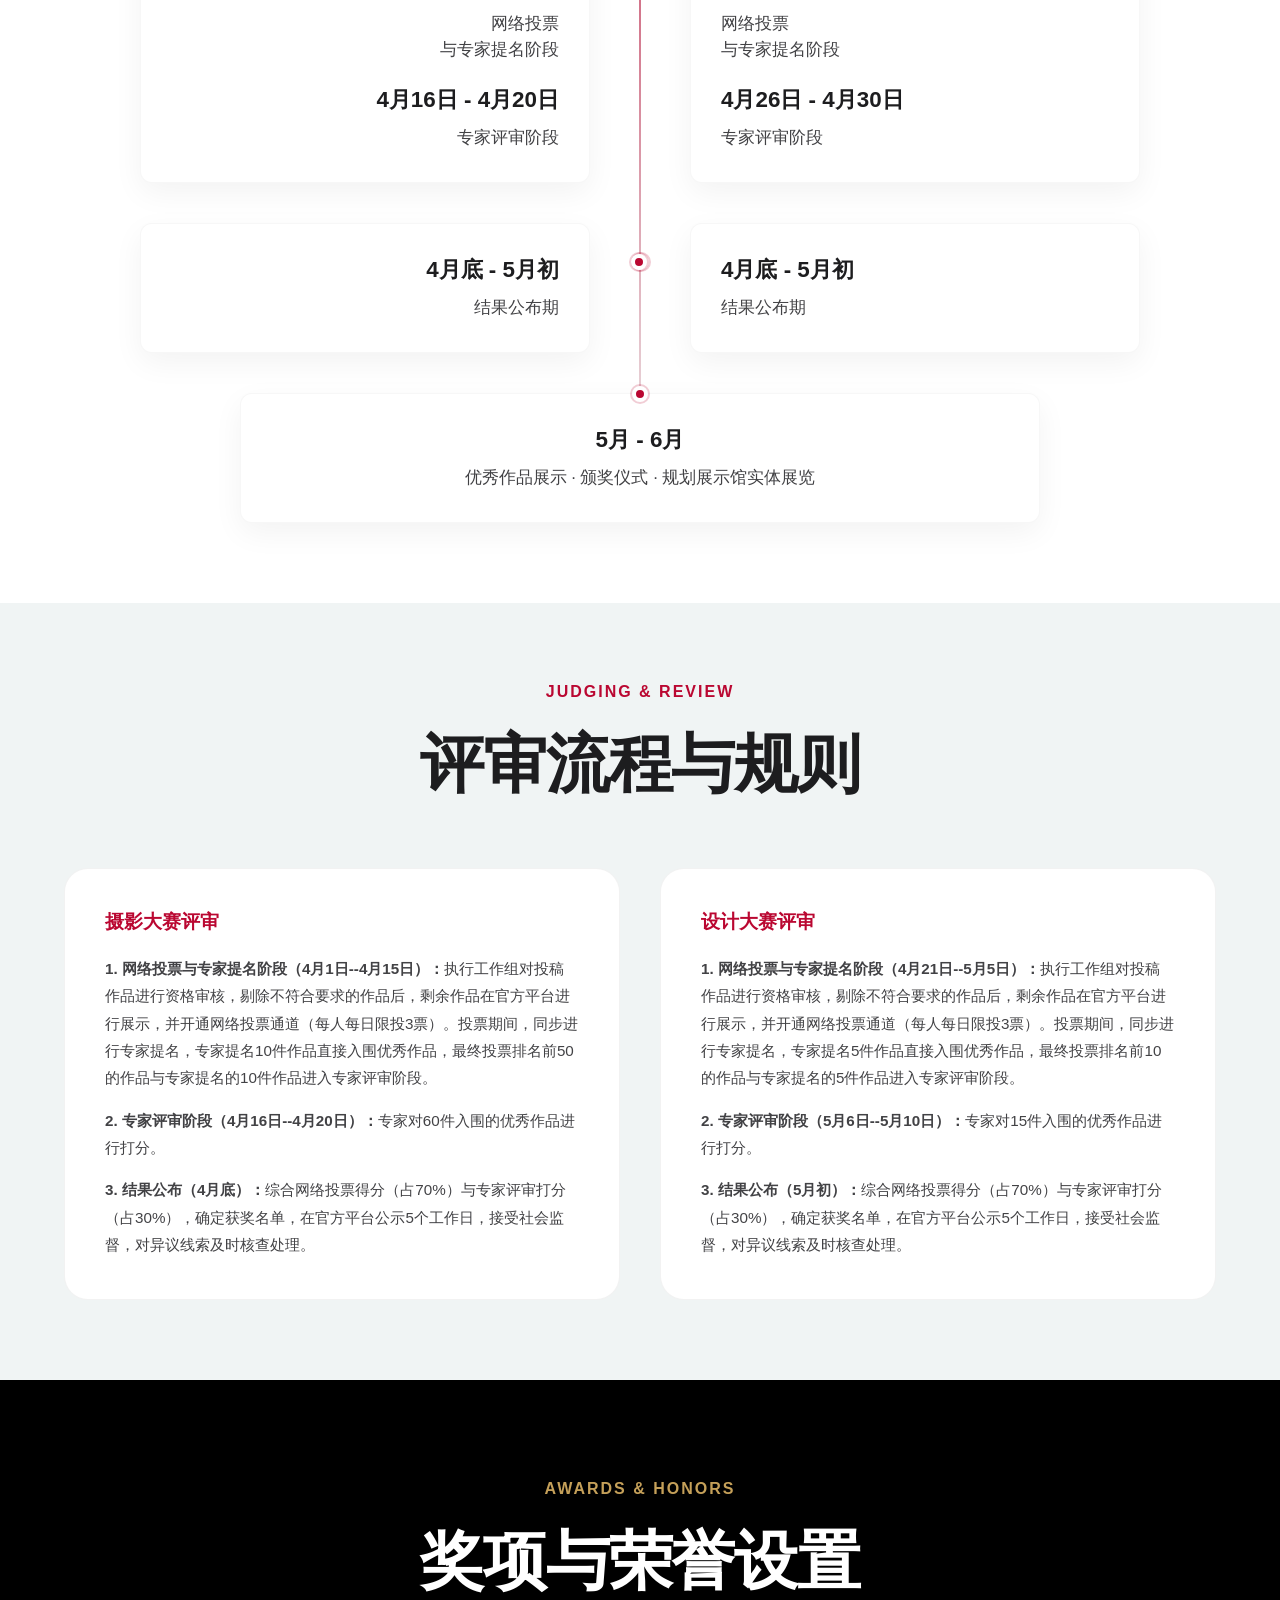
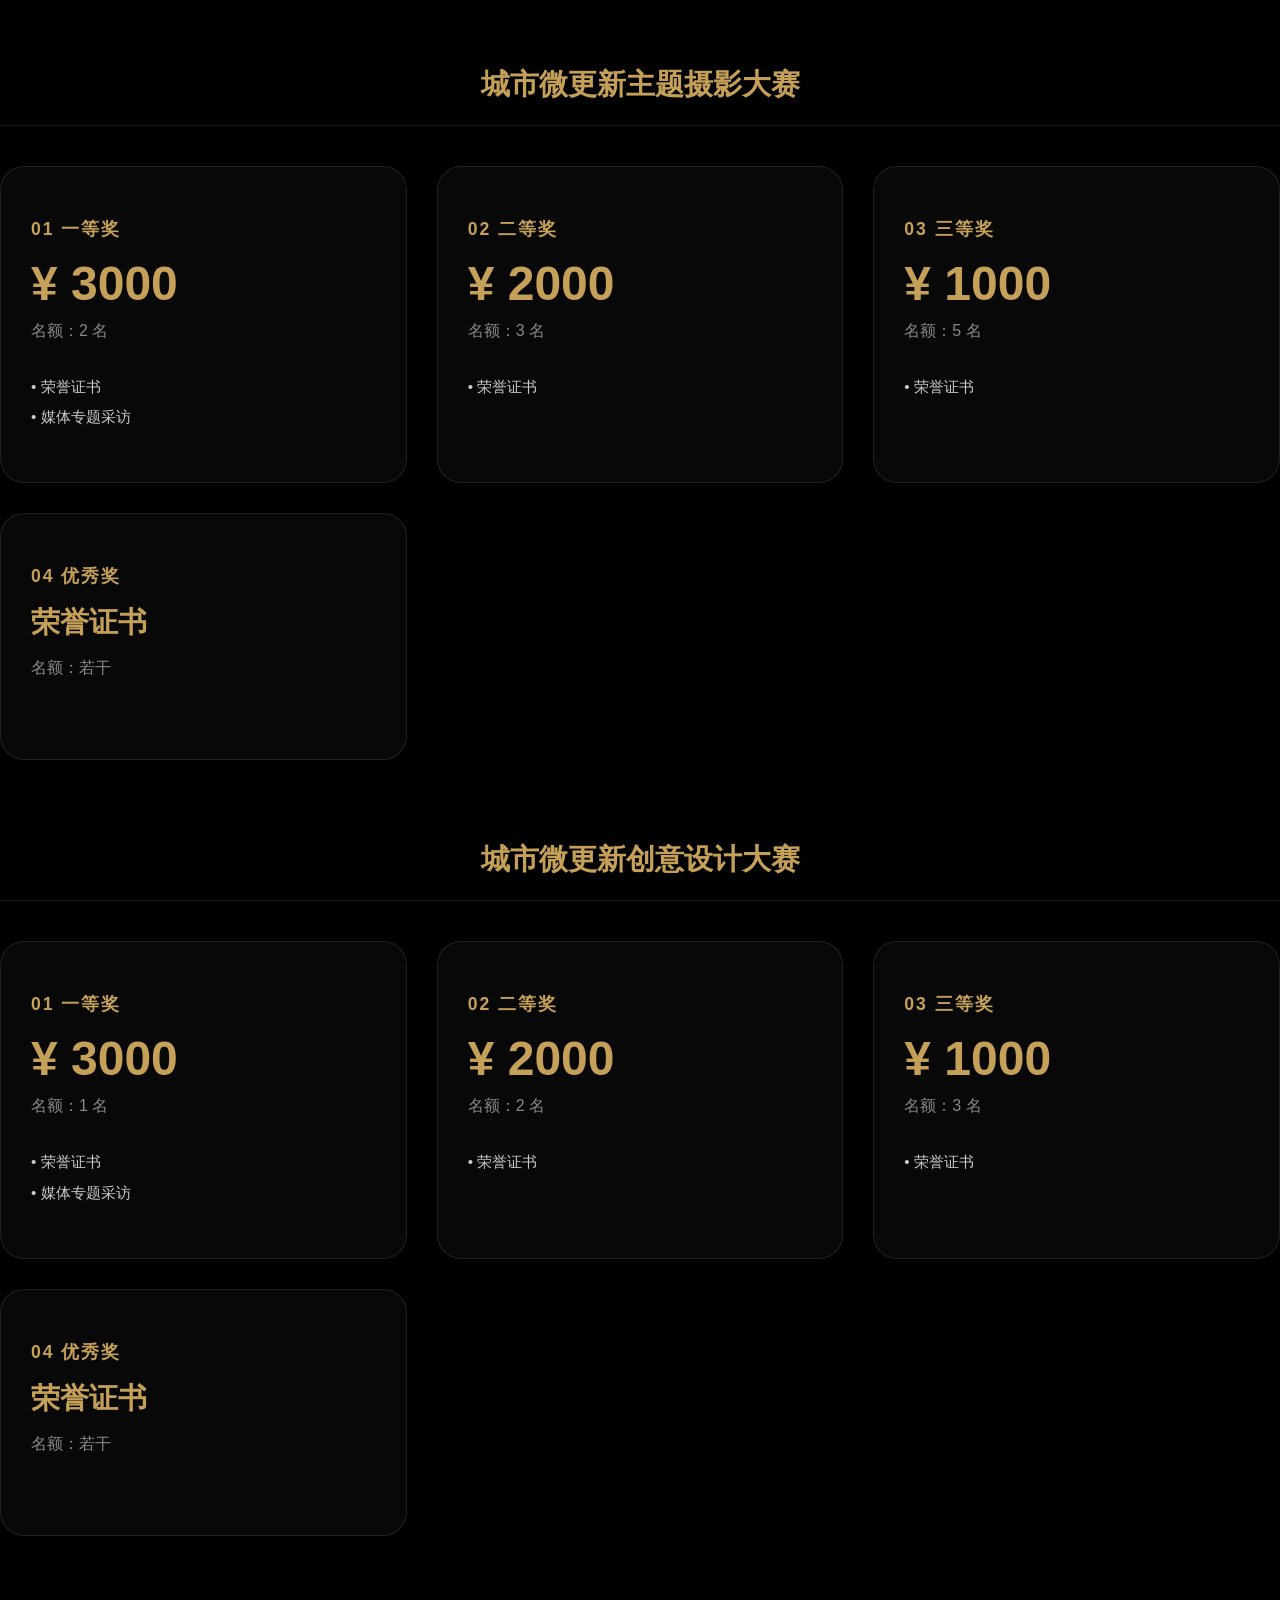
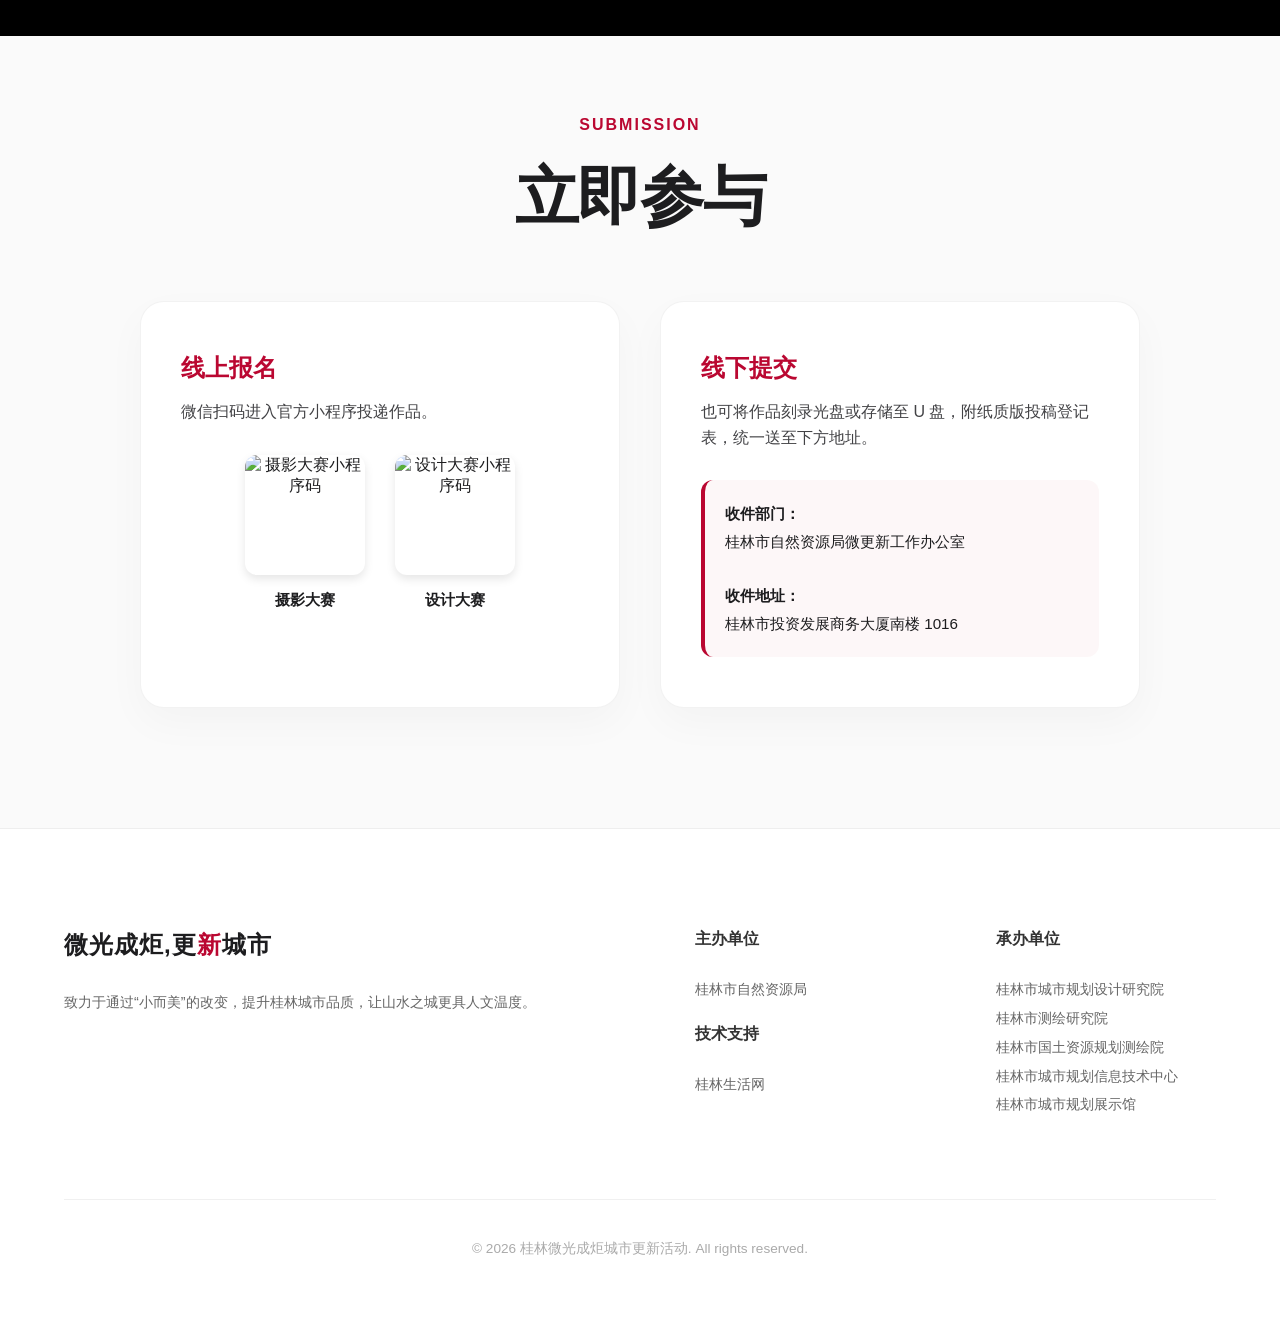
==== commit 79609b2a: "feat: update Reel section text to serialized亮点 series" ====
--- a/index.html
+++ b/index.html
@@ -122,8 +122,8 @@
                                                 </div>
                                             </div>
                                             <div class="text">
-                                                <h2>看世界，看见你</h2>
-                                                <p>华为旗舰店·深圳万象天地</p>
+                                                <h2>城市微更新亮点 01</h2>
+                                                <p>发现身边的美好与可能</p>
                                             </div>
                                         </div>
                                     </div>
@@ -144,8 +144,8 @@
                                                 </div>
                                             </div>
                                             <div class="text">
-                                                <h2>影像力量，续写电影梦</h2>
-                                                <p>金鸡手机电影计划</p>
+                                                <h2>城市微更新亮点 02</h2>
+                                                <p>精雕山水城 · 微改惠民生</p>
                                             </div>
                                         </div>
                                     </div>
@@ -166,8 +166,8 @@
                                                 </div>
                                             </div>
                                             <div class="text">
-                                                <h2>摄影师的影像独白</h2>
-                                                <p>XMAGE 共见·巴黎</p>
+                                                <h2>城市微更新亮点 03</h2>
+                                                <p>微改焕新 · 镜见桂林</p>
                                             </div>
                                         </div>
                                     </div>
@@ -188,8 +188,8 @@
                                                 </div>
                                             </div>
                                             <div class="text">
-                                                <h2>看世界，看见你</h2>
-                                                <p>华为影像 XMAGE 年度影展</p>
+                                                <h2>城市微更新亮点 04</h2>
+                                                <p>发现身边的美好与可能</p>
                                             </div>
                                         </div>
                                     </div>
@@ -209,8 +209,8 @@
                                                 </div>
                                             </div>
                                             <div class="text">
-                                                <h2>金鸡手机电影计划</h2>
-                                                <p>表彰作品揭晓</p>
+                                                <h2>城市微更新亮点 05</h2>
+                                                <p>精雕山水城 · 微改惠民生</p>
                                             </div>
                                         </div>
                                     </div>
@@ -230,8 +230,8 @@
                                                 </div>
                                             </div>
                                             <div class="text">
-                                                <h2>看世界，看见你</h2>
-                                                <p>2025 华为影像大赛颁奖盛典</p>
+                                                <h2>城市微更新亮点 06</h2>
+                                                <p>微改焕新 · 镜见桂林</p>
                                             </div>
                                         </div>
                                     </div>
@@ -251,8 +251,8 @@
                                                 </div>
                                             </div>
                                             <div class="text">
-                                                <h2>XMAGE 共见·丽水</h2>
-                                                <p>系列活动记录</p>
+                                                <h2>城市微更新亮点 07</h2>
+                                                <p>发现身边的美好与可能</p>
                                             </div>
                                         </div>
                                     </div>
@@ -273,8 +273,8 @@
                                                 </div>
                                             </div>
                                             <div class="text">
-                                                <h2>同学，来拍照啦</h2>
-                                                <p>青年创作者计划</p>
+                                                <h2>城市微更新亮点 08</h2>
+                                                <p>精雕山水城 · 微改惠民生</p>
                                             </div>
                                         </div>
                                     </div>
@@ -295,8 +295,8 @@
                                                 </div>
                                             </div>
                                             <div class="text">
-                                                <h2>中法学生，影像对话</h2>
-                                                <p>青年创作者计划</p>
+                                                <h2>城市微更新亮点 09</h2>
+                                                <p>微改焕新 · 镜见桂林</p>
                                             </div>
                                         </div>
                                     </div>
@@ -316,8 +316,8 @@
                                                 </div>
                                             </div>
                                             <div class="text">
-                                                <h2>XMAGE 共见·安吉</h2>
-                                                <p>摄影师采风交流</p>
+                                                <h2>城市微更新亮点 10</h2>
+                                                <p>发现身边的美好与可能</p>
                                             </div>
                                         </div>
                                     </div>
@@ -337,8 +337,8 @@
                                                 </div>
                                             </div>
                                             <div class="text">
-                                                <h2>XMAGE 共见·上海</h2>
-                                                <p>华为影像认证摄影师</p>
+                                                <h2>城市微更新亮点 11</h2>
+                                                <p>精雕山水城 · 微改惠民生</p>
                                             </div>
                                         </div>
                                     </div>
@@ -359,8 +359,8 @@
                                                 </div>
                                             </div>
                                             <div class="text">
-                                                <h2>看世界·看见你</h2>
-                                                <p>四城特别呈现</p>
+                                                <h2>城市微更新亮点 12</h2>
+                                                <p>微改焕新 · 镜见桂林</p>
                                             </div>
                                         </div>
                                     </div>
@@ -381,8 +381,8 @@
                                                 </div>
                                             </div>
                                             <div class="text">
-                                                <h2>一个摄影师的影像独白</h2>
-                                                <p>XMAGE 共见·巴黎</p>
+                                                <h2>城市微更新亮点 13</h2>
+                                                <p>发现身边的美好与可能</p>
                                             </div>
                                         </div>
                                     </div>
@@ -402,8 +402,8 @@
                                                 </div>
                                             </div>
                                             <div class="text">
-                                                <h2>XMAGE 共见·丽水</h2>
-                                                <p>记录城市美好</p>
+                                                <h2>城市微更新亮点 14</h2>
+                                                <p>精雕山水城 · 微改惠民生</p>
                                             </div>
                                         </div>
                                     </div>
@@ -424,8 +424,8 @@
                                                 </div>
                                             </div>
                                             <div class="text">
-                                                <h2>影像力量，续写电影梦</h2>
-                                                <p>金鸡手机电影计划</p>
+                                                <h2>城市微更新亮点 15</h2>
+                                                <p>微改焕新 · 镜见桂林</p>
                                             </div>
                                         </div>
                                     </div>
@@ -447,8 +447,8 @@
                                                 </div>
                                             </div>
                                             <div class="text">
-                                                <h2>看世界·看见你</h2>
-                                                <p>四城特别呈现</p>
+                                                <h2>城市微更新亮点 16</h2>
+                                                <p>发现身边的美好与可能</p>
                                             </div>
                                         </div>
                                     </div>
@@ -469,8 +469,8 @@
                                                 </div>
                                             </div>
                                             <div class="text">
-                                                <h2>看世界·看见你</h2>
-                                                <p>年度影像展·上海站</p>
+                                                <h2>城市微更新亮点 17</h2>
+                                                <p>精雕山水城 · 微改惠民生</p>
                                             </div>
                                         </div>
                                     </div>
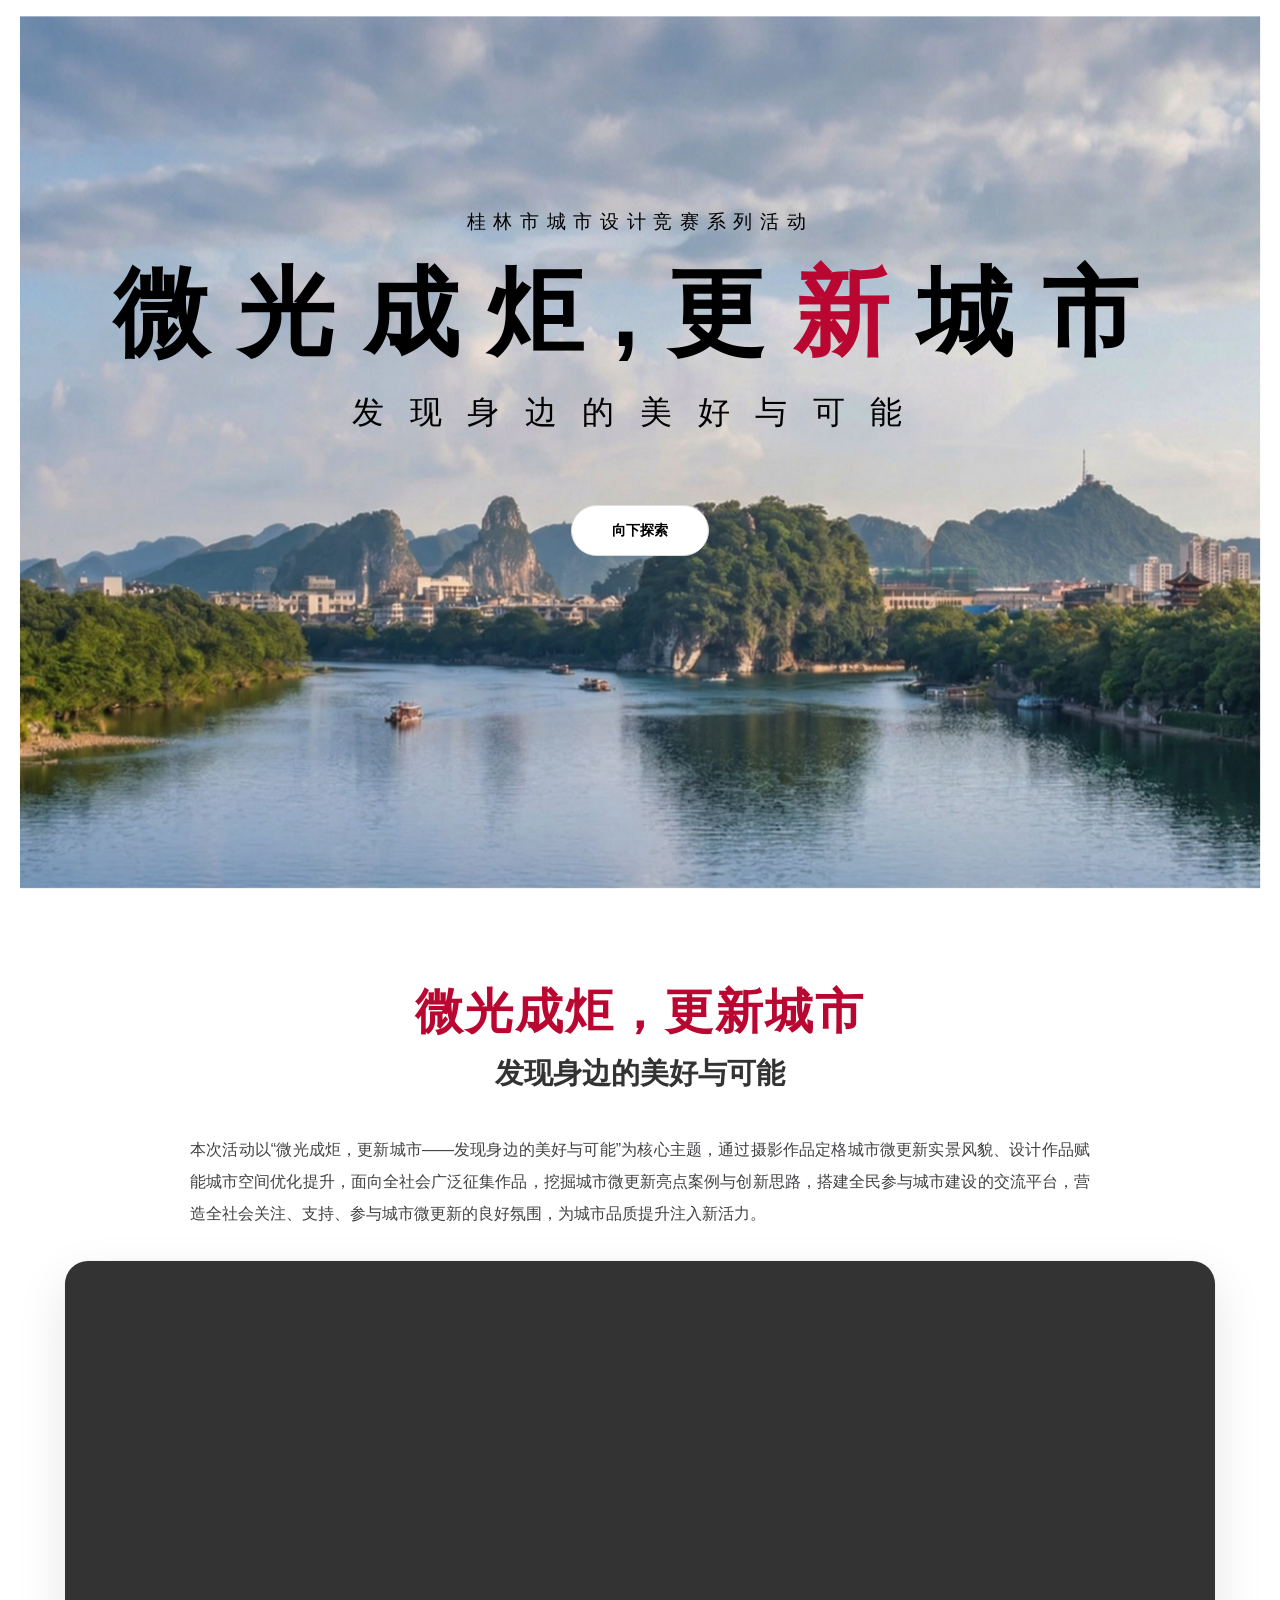
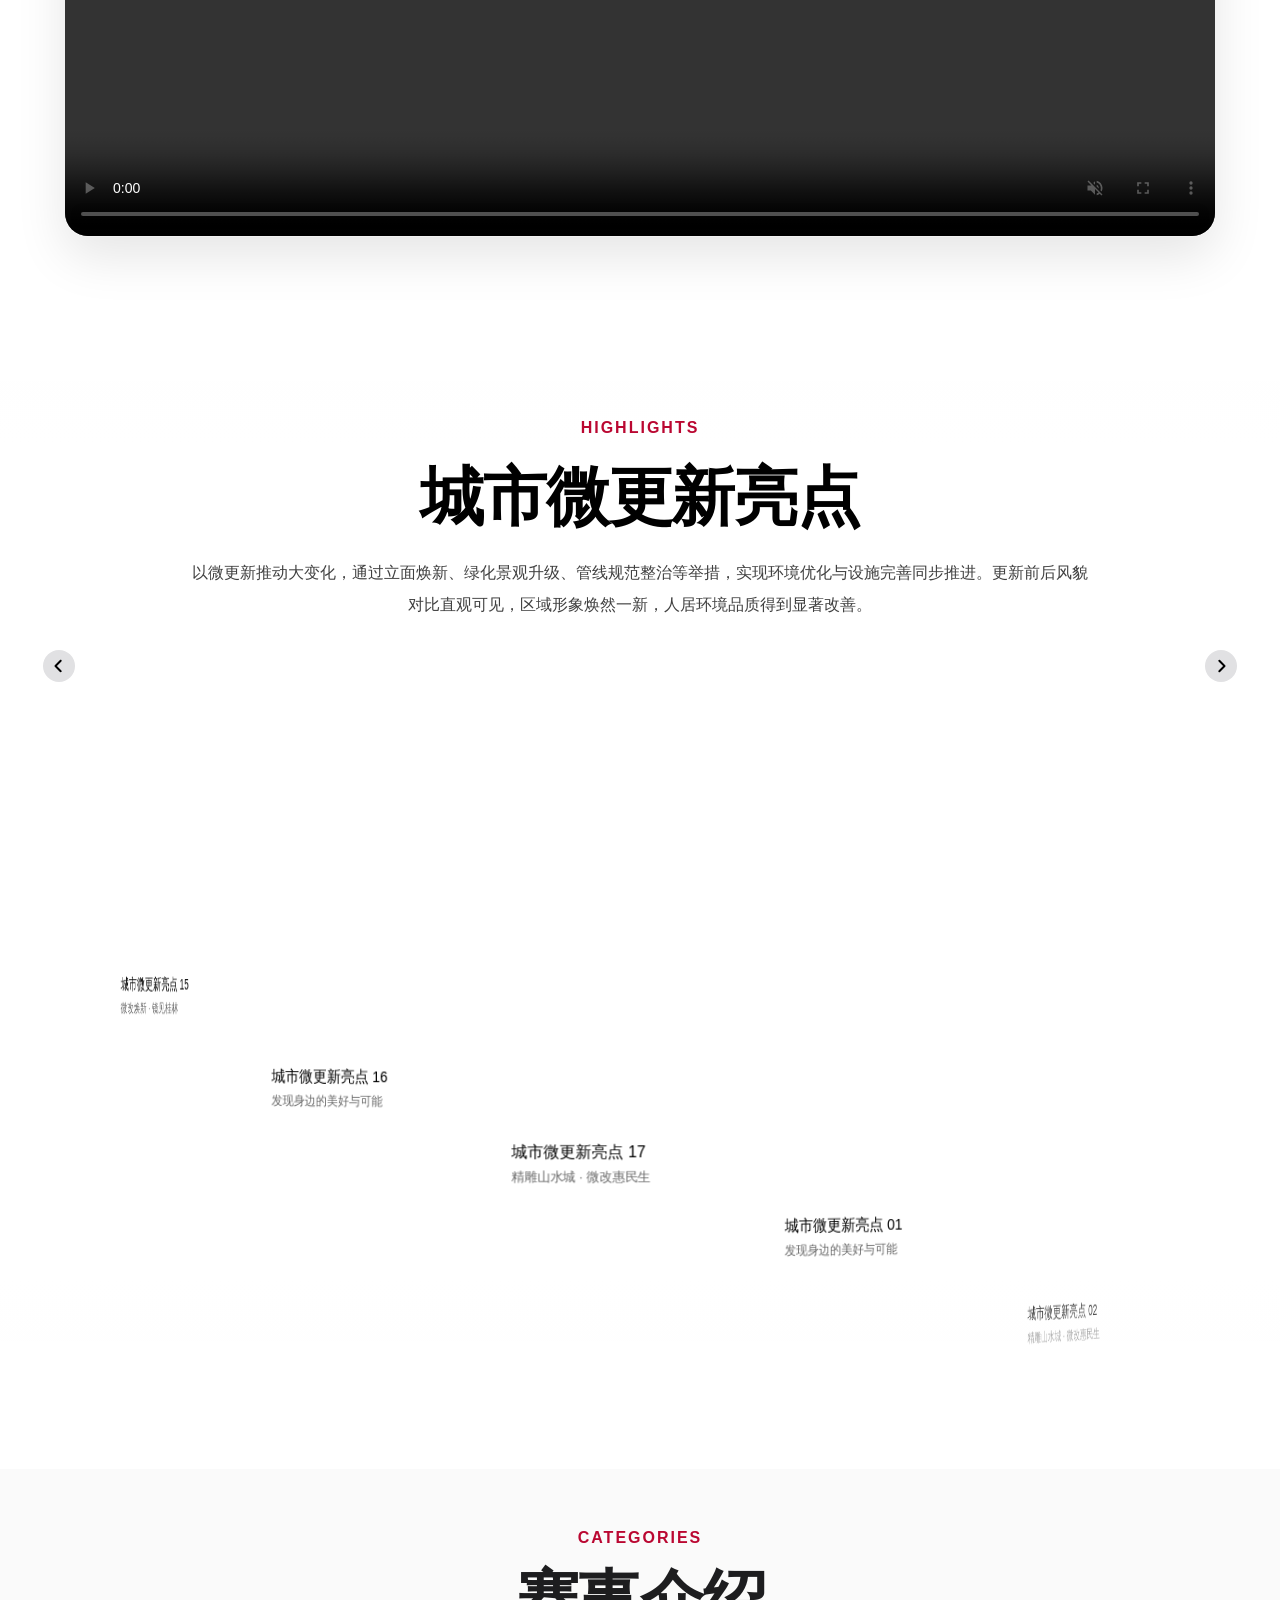
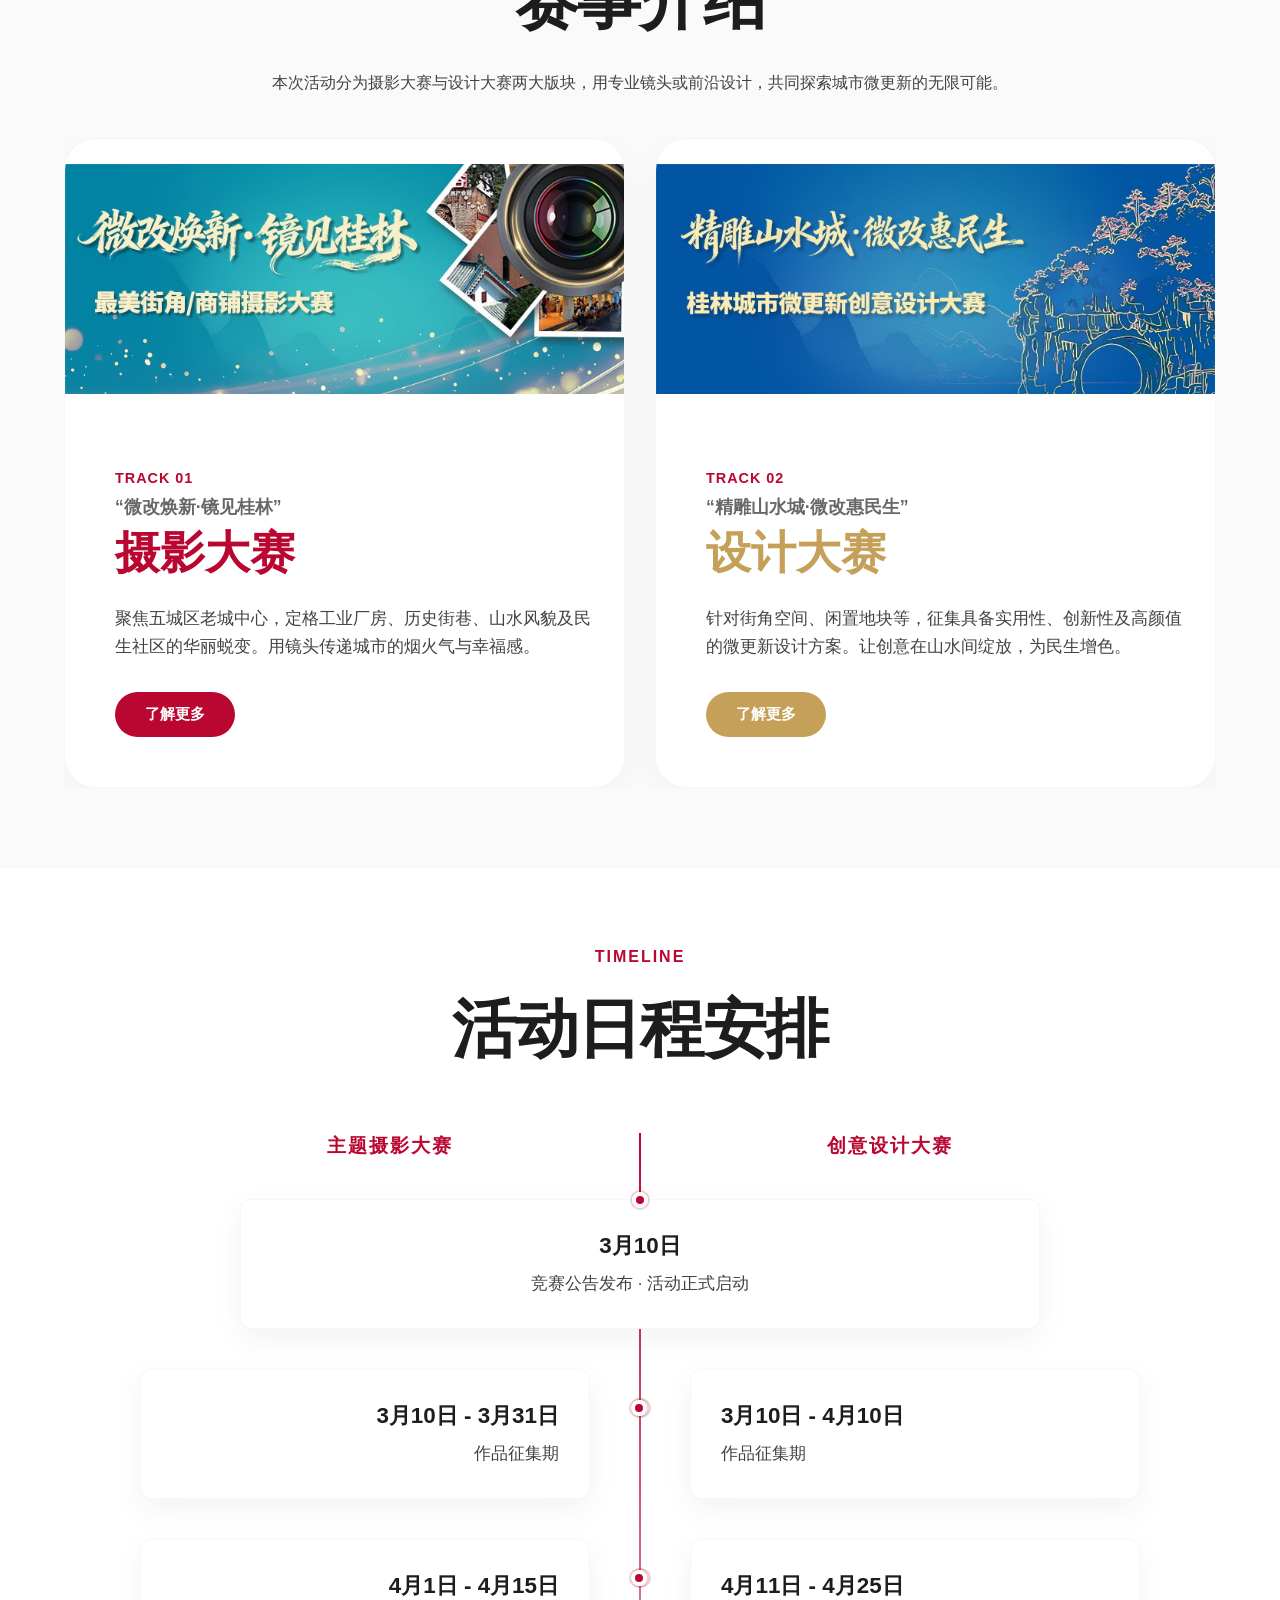
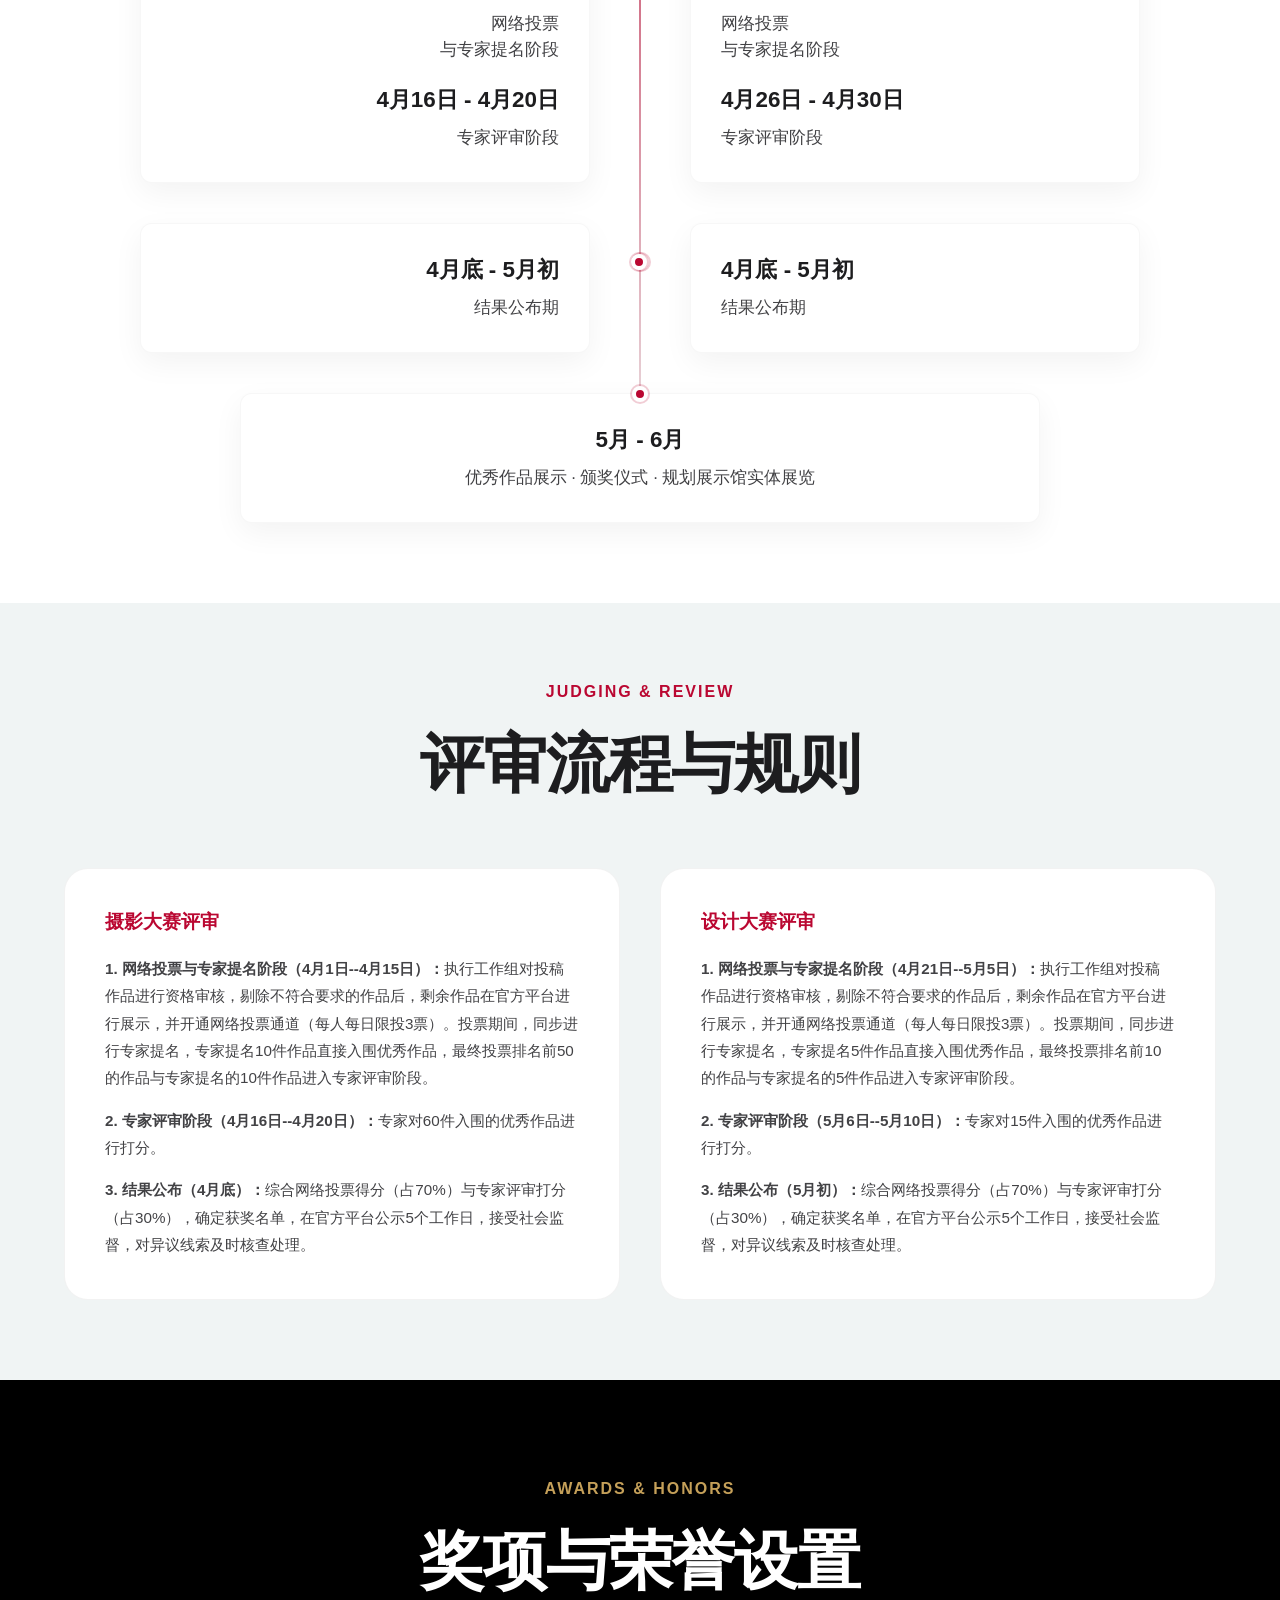
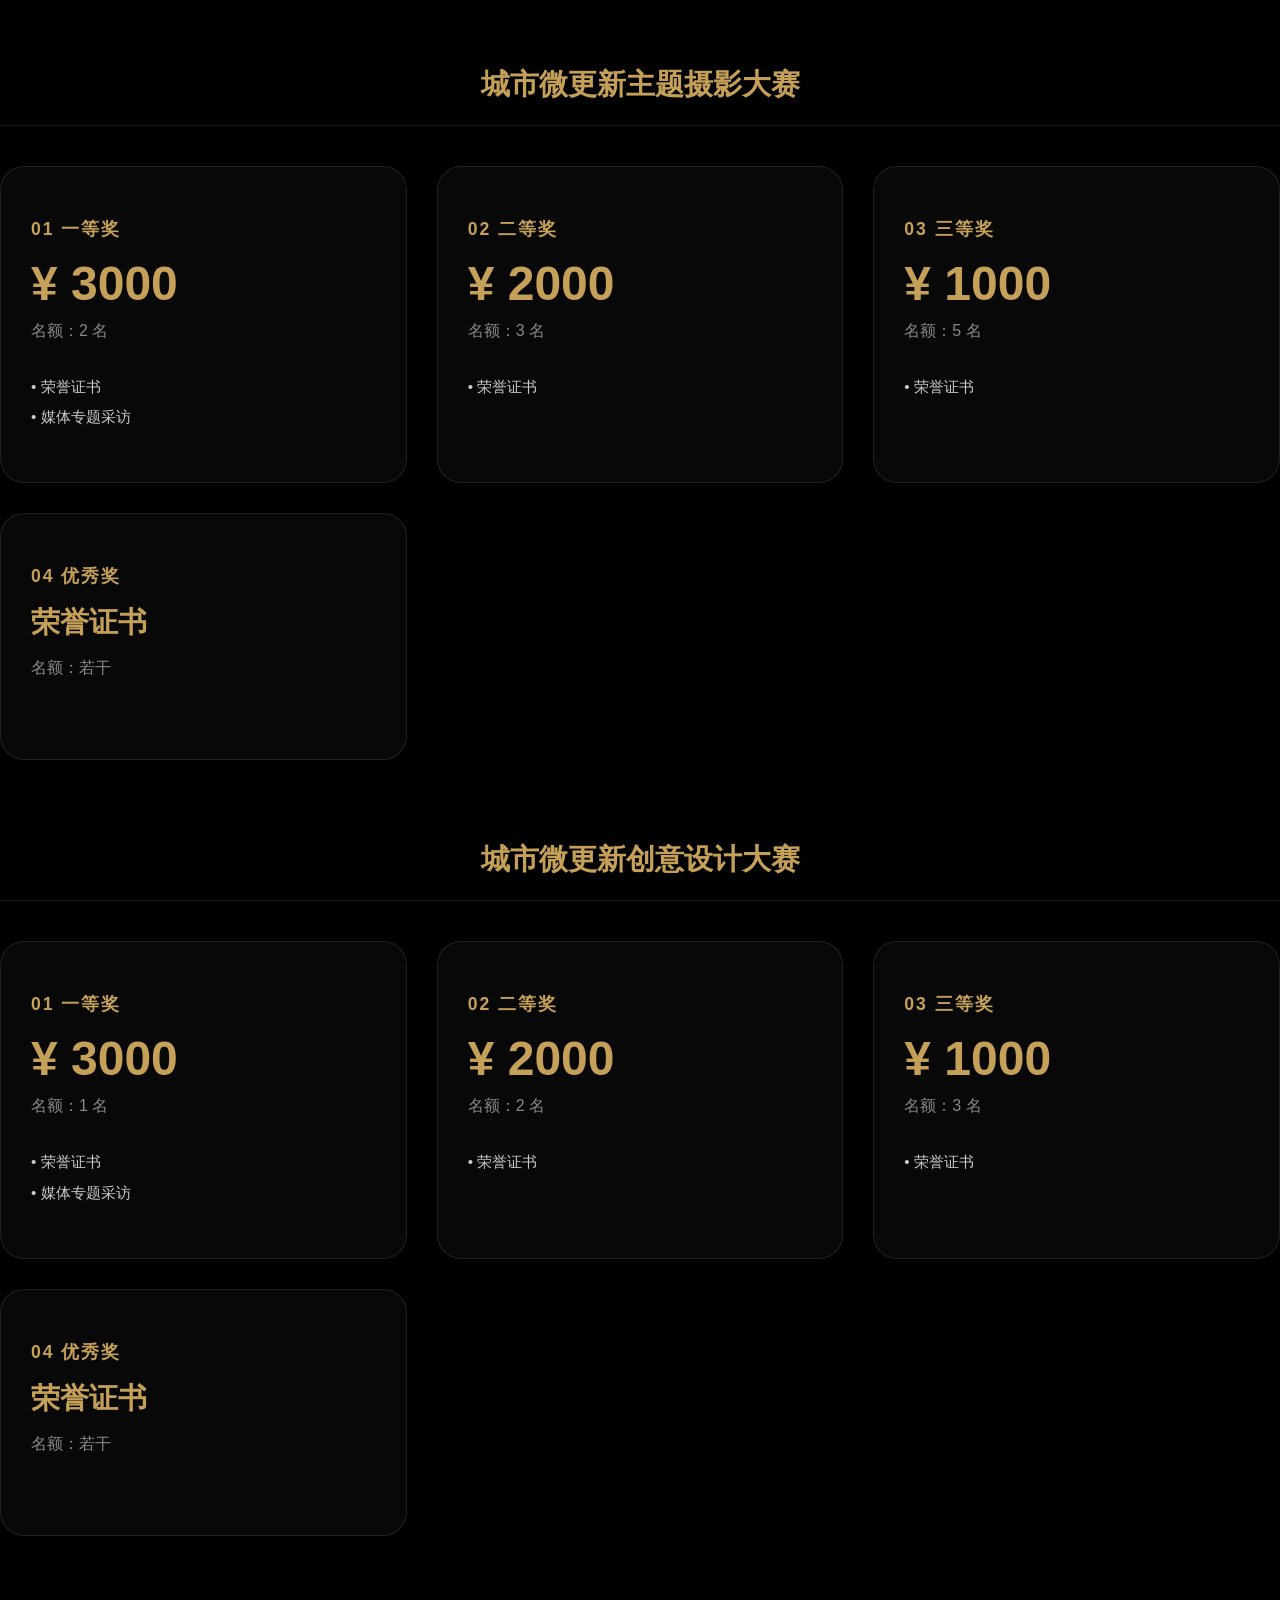
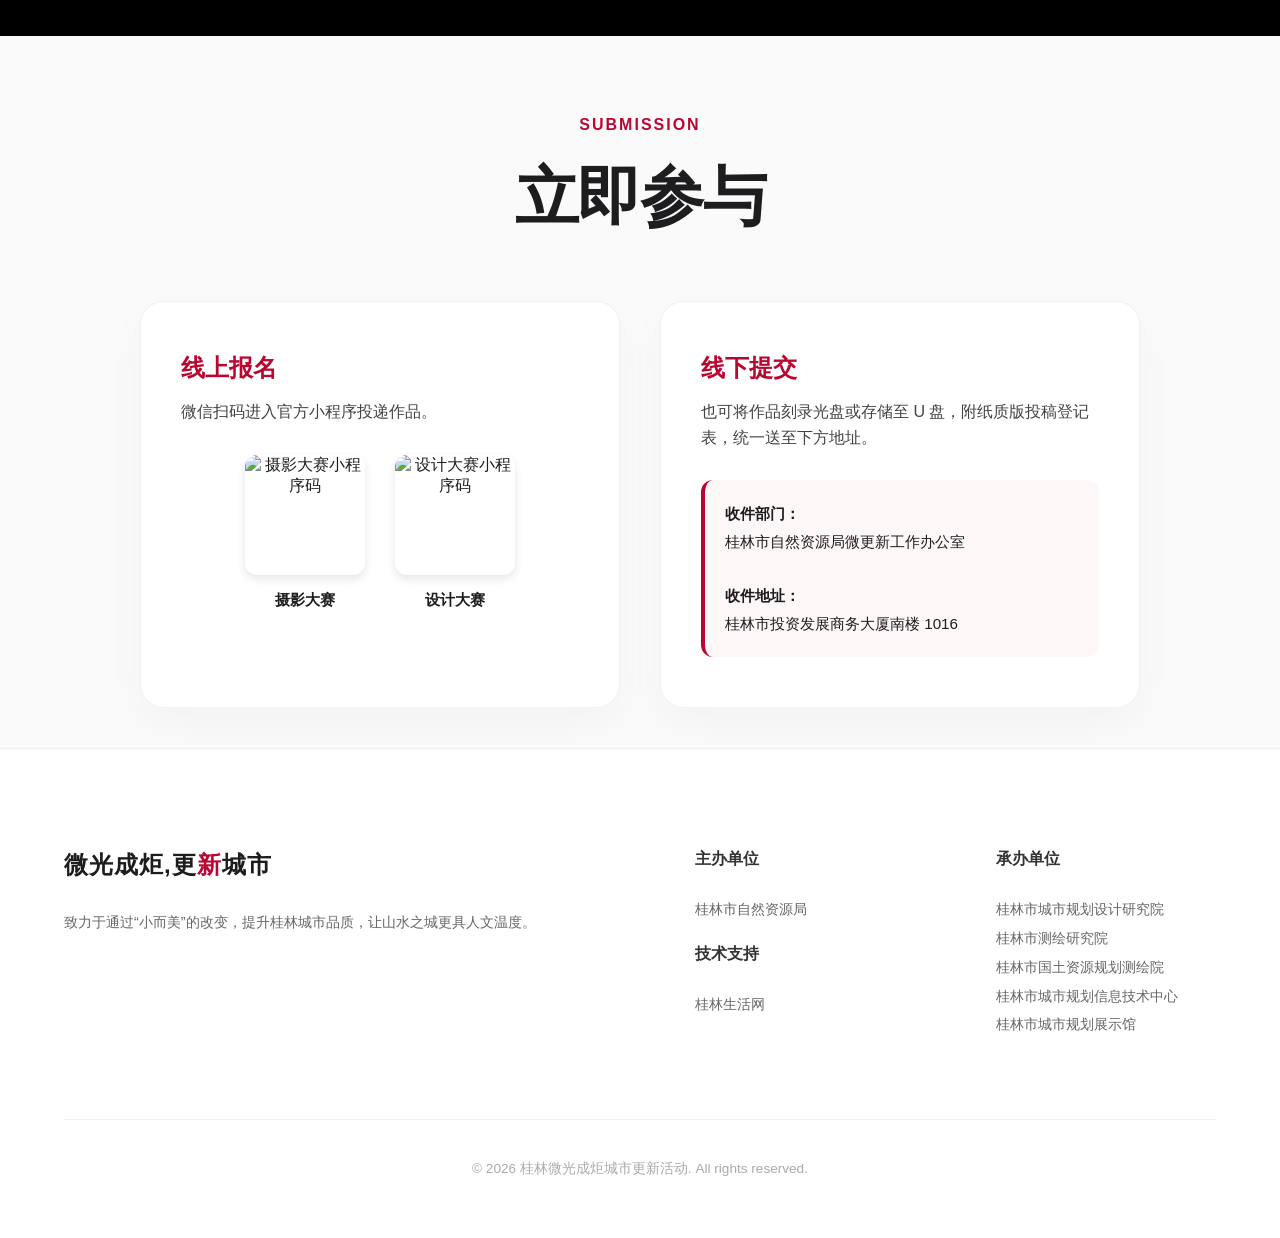
==== commit 368a9b7d: "feat: optimize contest section spacing for mobile using responsive classes" ====
--- a/index.html
+++ b/index.html
@@ -116,8 +116,7 @@
                                                     <picture>
                                                         <source media="(max-aspect-ratio:136/100)"
                                                             srcset="img/db01m.jpg">
-                                                        <img class="blur-up lazyload"
-                                                            src="img/db01.jpg" alt="影像活动">
+                                                        <img class="blur-up lazyload" src="img/db01.jpg" alt="影像活动">
                                                     </picture>
                                                 </div>
                                             </div>
@@ -138,8 +137,7 @@
                                                     <picture>
                                                         <source media="(max-aspect-ratio:136/100)"
                                                             srcset="img/db02m.jpg">
-                                                        <img class="blur-up lazyload"
-                                                            src="img/db02.jpg" alt="影像活动">
+                                                        <img class="blur-up lazyload" src="img/db02.jpg" alt="影像活动">
                                                     </picture>
                                                 </div>
                                             </div>
@@ -160,8 +158,7 @@
                                                     <picture>
                                                         <source media="(max-aspect-ratio:136/100)"
                                                             srcset="img/db03m.jpg">
-                                                        <img class="blur-up lazyload"
-                                                            src="img/db03.jpg" alt="影像活动">
+                                                        <img class="blur-up lazyload" src="img/db03.jpg" alt="影像活动">
                                                     </picture>
                                                 </div>
                                             </div>
@@ -182,8 +179,7 @@
                                                     <picture>
                                                         <source media="(max-aspect-ratio:136/100)"
                                                             srcset="img/db04m.jpg">
-                                                        <img class="blur-up lazyload"
-                                                            src="img/db04.jpg" alt="影像活动">
+                                                        <img class="blur-up lazyload" src="img/db04.jpg" alt="影像活动">
                                                     </picture>
                                                 </div>
                                             </div>
@@ -196,15 +192,13 @@
                                 </div>
                                 <div class="card card5 next6">
                                     <div class="card-box">
-                                        <div class="card-box-hover"
-                                            data-video-image="img/db05.jpg" href="#">
+                                        <div class="card-box-hover" data-video-image="img/db05.jpg" href="#">
                                             <div class="img">
                                                 <div class="img-box">
                                                     <picture>
                                                         <source media="(max-aspect-ratio:136/100)"
                                                             srcset="img/db05m.jpg">
-                                                        <img class="blur-up lazyload"
-                                                            src="img/db05.jpg" alt="影像活动">
+                                                        <img class="blur-up lazyload" src="img/db05.jpg" alt="影像活动">
                                                     </picture>
                                                 </div>
                                             </div>
@@ -217,15 +211,13 @@
                                 </div>
                                 <div class="card card6 next7">
                                     <div class="card-box">
-                                        <div class="card-box-hover"
-                                            data-video-image="img/db06.jpg" href="#">
+                                        <div class="card-box-hover" data-video-image="img/db06.jpg" href="#">
                                             <div class="img">
                                                 <div class="img-box">
                                                     <picture>
                                                         <source media="(max-aspect-ratio:136/100)"
                                                             srcset="img/db06m.jpg">
-                                                        <img class="blur-up lazyload"
-                                                            src="img/db06.jpg" alt="影像活动">
+                                                        <img class="blur-up lazyload" src="img/db06.jpg" alt="影像活动">
                                                     </picture>
                                                 </div>
                                             </div>
@@ -238,15 +230,13 @@
                                 </div>
                                 <div class="card card7 next8">
                                     <div class="card-box">
-                                        <div class="card-box-hover"
-                                            data-video-image="img/db07.jpg" href="#">
+                                        <div class="card-box-hover" data-video-image="img/db07.jpg" href="#">
                                             <div class="img">
                                                 <div class="img-box">
                                                     <picture>
                                                         <source media="(max-aspect-ratio:136/100)"
                                                             srcset="img/db07m.jpg">
-                                                        <img class="blur-up lazyload"
-                                                            src="img/db07.jpg" alt="影像活动">
+                                                        <img class="blur-up lazyload" src="img/db07.jpg" alt="影像活动">
                                                     </picture>
                                                 </div>
                                             </div>
@@ -267,8 +257,7 @@
                                                     <picture>
                                                         <source media="(max-aspect-ratio:136/100)"
                                                             srcset="img/db08m.jpg">
-                                                        <img class="blur-up lazyload"
-                                                            src="img/db08.jpg" alt="影像活动">
+                                                        <img class="blur-up lazyload" src="img/db08.jpg" alt="影像活动">
                                                     </picture>
                                                 </div>
                                             </div>
@@ -289,8 +278,7 @@
                                                     <picture>
                                                         <source media="(max-aspect-ratio:136/100)"
                                                             srcset="img/db09m.jpg">
-                                                        <img class="blur-up lazyload"
-                                                            src="img/db09.jpg" alt="影像活动">
+                                                        <img class="blur-up lazyload" src="img/db09.jpg" alt="影像活动">
                                                     </picture>
                                                 </div>
                                             </div>
@@ -303,15 +291,13 @@
                                 </div>
                                 <div class="card card10 prev6">
                                     <div class="card-box">
-                                        <div class="card-box-hover"
-                                            data-video-image="img/db10.jpg" href="#">
+                                        <div class="card-box-hover" data-video-image="img/db10.jpg" href="#">
                                             <div class="img">
                                                 <div class="img-box">
                                                     <picture>
                                                         <source media="(max-aspect-ratio:136/100)"
                                                             srcset="img/db10m.jpg">
-                                                        <img class="blur-up lazyload"
-                                                            src="img/db10.jpg" alt="影像活动">
+                                                        <img class="blur-up lazyload" src="img/db10.jpg" alt="影像活动">
                                                     </picture>
                                                 </div>
                                             </div>
@@ -324,15 +310,13 @@
                                 </div>
                                 <div class="card card11 prev5">
                                     <div class="card-box">
-                                        <div class="card-box-hover"
-                                            data-video-image="img/db11.jpg" href="#">
+                                        <div class="card-box-hover" data-video-image="img/db11.jpg" href="#">
                                             <div class="img">
                                                 <div class="img-box">
                                                     <picture>
                                                         <source media="(max-aspect-ratio:136/100)"
                                                             srcset="img/db11m.jpg">
-                                                        <img class="blur-up lazyload"
-                                                            src="img/db11.jpg" alt="影像活动">
+                                                        <img class="blur-up lazyload" src="img/db11.jpg" alt="影像活动">
                                                     </picture>
                                                 </div>
                                             </div>
@@ -353,8 +337,7 @@
                                                     <picture>
                                                         <source media="(max-aspect-ratio:136/100)"
                                                             srcset="img/db12m.jpg">
-                                                        <img class="blur-up lazyload"
-                                                            src="img/db12.jpg" alt="影像活动">
+                                                        <img class="blur-up lazyload" src="img/db12.jpg" alt="影像活动">
                                                     </picture>
                                                 </div>
                                             </div>
@@ -375,8 +358,7 @@
                                                     <picture>
                                                         <source media="(max-aspect-ratio:136/100)"
                                                             srcset="img/db13m.jpg">
-                                                        <img class="blur-up lazyload"
-                                                            src="img/db13.jpg" alt="影像活动">
+                                                        <img class="blur-up lazyload" src="img/db13.jpg" alt="影像活动">
                                                     </picture>
                                                 </div>
                                             </div>
@@ -389,15 +371,13 @@
                                 </div>
                                 <div class="card card14 prev2">
                                     <div class="card-box">
-                                        <div class="card-box-hover"
-                                            data-video-image="img/db14.jpg" href="#">
+                                        <div class="card-box-hover" data-video-image="img/db14.jpg" href="#">
                                             <div class="img">
                                                 <div class="img-box">
                                                     <picture>
                                                         <source media="(max-aspect-ratio:136/100)"
                                                             srcset="img/db14m.jpg">
-                                                        <img class="blur-up lazyload"
-                                                            src="img/db14.jpg" alt="影像活动">
+                                                        <img class="blur-up lazyload" src="img/db14.jpg" alt="影像活动">
                                                     </picture>
                                                 </div>
                                             </div>
@@ -418,8 +398,7 @@
                                                     <picture>
                                                         <source media="(max-aspect-ratio:136/100)"
                                                             srcset="img/db15m.jpg">
-                                                        <img class="blur-up lazyload"
-                                                            src="img/db15.jpg" alt="影像活动">
+                                                        <img class="blur-up lazyload" src="img/db15.jpg" alt="影像活动">
                                                     </picture>
                                                 </div>
                                             </div>
@@ -441,8 +420,7 @@
                                                     <picture>
                                                         <source media="(max-aspect-ratio:136/100)"
                                                             srcset="img/db16m.jpg">
-                                                        <img class="blur-up lazyload"
-                                                            src="img/db16.jpg" alt="影像活动">
+                                                        <img class="blur-up lazyload" src="img/db16.jpg" alt="影像活动">
                                                     </picture>
                                                 </div>
                                             </div>
@@ -463,8 +441,7 @@
                                                     <picture>
                                                         <source media="(max-aspect-ratio:136/100)"
                                                             srcset="img/db17m.jpg">
-                                                        <img class="blur-up lazyload"
-                                                            src="img/db17.jpg" alt="影像活动">
+                                                        <img class="blur-up lazyload" src="img/db17.jpg" alt="影像活动">
                                                     </picture>
                                                 </div>
                                             </div>
@@ -522,10 +499,10 @@
                         <div class="card-content-wrapper">
                             <!-- Preview Content -->
                             <div class="card-preview">
-                                <div style="overflow: hidden; height: 300px;">
-                                    <img src="img/syds.jpg" style="width: 100%; height: 100%; object-fit: contain;">
-                                </div>
-                                <div style="padding: 50px;">
+                                <div class="track-img-box">
+                                    <img src="img/syds.jpg">
+                                </div>
+                                <div class="track-text-box">
                                     <span
                                         style="font-size: 0.9rem; font-weight: 700; color: var(--primary-color); letter-spacing: 1px;">TRACK
                                         01</span>
@@ -588,10 +565,10 @@
                         <div class="card-content-wrapper">
                             <!-- Preview Content -->
                             <div class="card-preview">
-                                <div style="overflow: hidden; height: 300px;">
-                                    <img src="img/sjds.jpg" style="width: 100%; height: 100%; object-fit: contain;">
-                                </div>
-                                <div style="padding: 50px;">
+                                <div class="track-img-box">
+                                    <img src="img/sjds.jpg">
+                                </div>
+                                <div class="track-text-box">
                                     <span
                                         style="font-size: 0.9rem; font-weight: 700; color: var(--primary-color); letter-spacing: 1px;">TRACK
                                         02</span>
@@ -865,7 +842,7 @@
         </section>
 
         <!-- Submission Section -->
-        <section id="submission" style="text-align: center; background: #fafafa; padding-bottom: 120px;">
+        <section id="submission" style="text-align: center; background: #fafafa; padding-bottom: 40px;">
             <div class="container">
                 <p
                     style="color: var(--primary-color); font-weight: 700; letter-spacing: 2px; margin-bottom: 20px; text-align: center;">
--- a/libs/index.css
+++ b/libs/index.css
@@ -252,7 +252,8 @@
     display: flex;
     gap: 30px;
     width: 100%;
-    height: 650px; /* Fixed height to prevent jumping */
+    height: 650px;
+    /* Fixed height to prevent jumping */
     overflow: hidden;
     position: relative;
     container-type: inline-size;
@@ -264,8 +265,8 @@
     background: #fff;
     border-radius: 32px;
     overflow: hidden;
-    box-shadow: 0 10px 40px rgba(0,0,0,0.03);
-    border: 1px solid rgba(0,0,0,0.03);
+    box-shadow: 0 10px 40px rgba(0, 0, 0, 0.03);
+    border: 1px solid rgba(0, 0, 0, 0.03);
     transition: all 0.8s cubic-bezier(0.16, 1, 0.3, 1);
     position: relative;
     display: flex;
@@ -297,29 +298,33 @@
 
 .card-content-wrapper {
     display: flex;
-    width: 100%; /* Match expanded card width */
+    width: 100%;
+    /* Match expanded card width */
     height: 100%;
     transition: all 0.8s cubic-bezier(0.16, 1, 0.3, 1);
 }
 
 .card-preview {
-    width: 50cqw; /* Lock to 50% of the grid container */
+    width: 50cqw;
+    /* Lock to 50% of the grid container */
     flex-shrink: 0;
     display: flex;
     flex-direction: column;
 }
 
 .hover-card.expanded .card-preview {
-    width: 50cqw; /* Keep strictly 50cqw */
+    width: 50cqw;
+    /* Keep strictly 50cqw */
 }
 
 .card-detail {
-    width: 50cqw; /* Hidden initially, but layout width is fixed */
+    width: 50cqw;
+    /* Hidden initially, but layout width is fixed */
     flex-shrink: 0;
     background: #fff;
     padding: 40px 60px;
     position: relative;
-    border-left: 1px solid rgba(0,0,0,0.05);
+    border-left: 1px solid rgba(0, 0, 0, 0.05);
     display: none;
     flex-direction: column;
     opacity: 0;
@@ -329,7 +334,7 @@
 
 #track-design .card-detail {
     border-left: none;
-    border-right: 1px solid rgba(0,0,0,0.05);
+    border-right: 1px solid rgba(0, 0, 0, 0.05);
 }
 
 .hover-card.expanded .card-detail {
@@ -339,7 +344,8 @@
 
 /* Close Button - Keep as backup but toggle btn is primary */
 .close-detail-btn {
-    display: none; /* Hide X button as user wants toggle btn */
+    display: none;
+    /* Hide X button as user wants toggle btn */
 }
 
 /* Detail Content Scrolling */
@@ -354,11 +360,13 @@
 .detail-inner::-webkit-scrollbar {
     width: 4px;
 }
+
 .detail-inner::-webkit-scrollbar-track {
-    background: rgba(0,0,0,0.02);
-}
+    background: rgba(0, 0, 0, 0.02);
+}
+
 .detail-inner::-webkit-scrollbar-thumb {
-    background: rgba(0,0,0,0.1);
+    background: rgba(0, 0, 0, 0.1);
     border-radius: 10px;
 }
 
@@ -401,6 +409,7 @@
 #track-design .learn-more-btn {
     background: var(--accent-color);
 }
+
 #track-design .learn-more-btn:hover {
     background: var(--primary-color);
 }
@@ -492,7 +501,7 @@
     z-index: 2;
 }
 
-.timeline-headers > div {
+.timeline-headers>div {
     flex: 1;
     text-align: center;
     font-size: 1.2rem;
@@ -518,8 +527,8 @@
     background: #fff;
     padding: 30px;
     border-radius: 12px;
-    box-shadow: 0 10px 30px rgba(0,0,0,0.05);
-    border: 1px solid rgba(0,0,0,0.03);
+    box-shadow: 0 10px 30px rgba(0, 0, 0, 0.05);
+    border: 1px solid rgba(0, 0, 0, 0.03);
     z-index: 2;
 }
 
@@ -545,12 +554,14 @@
     border-radius: 50%;
     background: var(--primary-color);
     border: 4px solid #fff;
-    box-shadow: 0 0 0 2px rgba(186, 7, 49, 0.2); /* using primary-color rgba */
+    box-shadow: 0 0 0 2px rgba(186, 7, 49, 0.2);
+    /* using primary-color rgba */
     z-index: 3;
 }
 
 .timeline-card.left .timeline-dot {
-    right: -11.5%; /* Adjust based on calc to sit exactly on the center axis */
+    right: -11.5%;
+    /* Adjust based on calc to sit exactly on the center axis */
     transform: translateX(50%);
 }
 
@@ -586,30 +597,33 @@
     }
 
     /* 使内容层级失效，让子项直接参与 .timeline-dual 的 flex 排序 */
-    .timeline-headers, .timeline-row {
+    .timeline-headers,
+    .timeline-row {
         display: contents;
     }
 
     .timeline-axis {
         left: 50%;
         transform: translateX(-50%);
-        height: 100%; /* 确保轴线穿过所有聚合后的节点 */
+        height: 100%;
+        /* 确保轴线穿过所有聚合后的节点 */
     }
 
     /* 定义排序与间距 */
     /* 1. 公告节点 (公告卡片) */
-    .timeline-row:nth-of-type(1) .timeline-card.center { 
-        order: 10; 
+    .timeline-row:nth-of-type(1) .timeline-card.center {
+        order: 10;
         margin-top: 20px !important;
-        margin-bottom: 50px !important; 
+        margin-bottom: 50px !important;
     }
 
     /* 2. 摄影赛道聚合 */
-    .header-left { 
-        order: 20; 
+    .header-left {
+        order: 20;
         margin-top: 40px !important;
         margin-bottom: 30px !important;
-        background: #fff !important; /* 实色背景遮挡线条 */
+        background: #fff !important;
+        /* 实色背景遮挡线条 */
         color: var(--primary-color) !important;
         border: 2px solid rgba(186, 7, 49, 0.2);
         padding: 10px 30px !important;
@@ -617,17 +631,18 @@
         position: relative;
         z-index: 10;
     }
-    .timeline-card.left { 
-        order: 21; 
-        margin-bottom: 40px !important; 
+
+    .timeline-card.left {
+        order: 21;
+        margin-bottom: 40px !important;
     }
 
     /* 3. 设计赛道聚合 */
-    .header-right { 
-        order: 30; 
-        margin-top: 80px !important; 
+    .header-right {
+        order: 30;
         margin-bottom: 30px !important;
-        background: #fff !important; /* 实色背景遮挡线条 */
+        background: #fff !important;
+        /* 实色背景遮挡线条 */
         color: var(--accent-color) !important;
         border: 2px solid rgba(197, 160, 89, 0.2);
         padding: 10px 30px !important;
@@ -635,24 +650,25 @@
         position: relative;
         z-index: 10;
     }
-    .timeline-card.right { 
-        order: 31; 
-        margin-bottom: 40px !important; 
+
+    .timeline-card.right {
+        order: 31;
+        margin-bottom: 40px !important;
     }
 
     /* 4. 总结展览节点 */
-    .timeline-row:nth-last-of-type(1) .timeline-card.center { 
-        order: 40; 
-        margin-top: 50px !important; 
+    .timeline-row:nth-last-of-type(1) .timeline-card.center {
+        order: 40;
     }
 
     /* 基础卡片样式微调 */
-    .timeline-card, .timeline-card.center {
+    .timeline-card,
+    .timeline-card.center {
         width: 90% !important;
         padding: 30px 20px !important;
         text-align: center !important;
-        box-shadow: 0 5px 20px rgba(0,0,0,0.05) !important;
-        border: 1px solid rgba(0,0,0,0.03) !important;
+        box-shadow: 0 5px 20px rgba(0, 0, 0, 0.05) !important;
+        border: 1px solid rgba(0, 0, 0, 0.03) !important;
         background: #fff !important;
         margin: 0 auto !important;
         position: relative;
@@ -713,14 +729,17 @@
         flex-direction: column;
         gap: 15px;
     }
+
     .logo {
         font-size: 1.1rem !important;
         text-align: center;
     }
+
     footer .logo {
         font-size: 1.2rem !important;
         margin-bottom: 20px !important;
     }
+
     .nav-links {
         gap: 12px !important;
         font-size: 0.85rem !important;
@@ -728,6 +747,7 @@
         width: 100%;
         flex-wrap: wrap;
     }
+
     .nav-links a {
         white-space: nowrap;
     }
@@ -751,19 +771,24 @@
         grid-template-columns: 1fr 1fr;
         gap: 15px;
     }
+
     .prize-card {
         padding: 20px 15px;
         min-height: auto;
     }
+
     .prize-card-amount {
         font-size: 1.8rem;
     }
+
     .prize-card-rank {
         font-size: 0.9rem;
     }
+
     .prize-card-count {
         font-size: 0.8rem;
     }
+
     .prize-card-list {
         font-size: 0.85rem;
     }
@@ -838,7 +863,7 @@
     overflow-y: auto;
     transform: translateY(30px);
     transition: transform 0.4s cubic-bezier(0.16, 1, 0.3, 1);
-    box-shadow: 0 30px 60px rgba(0,0,0,0.5);
+    box-shadow: 0 30px 60px rgba(0, 0, 0, 0.5);
 }
 
 .modal-overlay.active .modal-container {
@@ -864,4 +889,106 @@
 
 body.modal-open {
     overflow: hidden;
-}+}
+ / *   L i g h t b o x   S t y l e s   * / 
+ . i m a g e - l i g h t b o x   { 
+         d i s p l a y :   n o n e ; 
+         p o s i t i o n :   f i x e d ; 
+         z - i n d e x :   1 0 0 0 0 ; 
+         l e f t :   0 ; 
+         t o p :   0 ; 
+         w i d t h :   1 0 0 % ; 
+         h e i g h t :   1 0 0 % ; 
+         b a c k g r o u n d - c o l o r :   r g b a ( 0 ,   0 ,   0 ,   0 . 9 5 ) ; 
+         b a c k d r o p - f i l t e r :   b l u r ( 1 5 p x ) ; 
+         - w e b k i t - b a c k d r o p - f i l t e r :   b l u r ( 1 5 p x ) ; 
+         o p a c i t y :   0 ; 
+         t r a n s i t i o n :   o p a c i t y   0 . 4 s   e a s e ; 
+         p o i n t e r - e v e n t s :   n o n e ; 
+ } 
+ 
+ . i m a g e - l i g h t b o x . i s - o p e n   { 
+         d i s p l a y :   f l e x ; 
+         j u s t i f y - c o n t e n t :   c e n t e r ; 
+         a l i g n - i t e m s :   c e n t e r ; 
+         o p a c i t y :   1 ; 
+         p o i n t e r - e v e n t s :   a u t o ; 
+ } 
+ 
+ . l i g h t b o x - c l o s e   { 
+         p o s i t i o n :   a b s o l u t e ; 
+         t o p :   3 0 p x ; 
+         r i g h t :   4 0 p x ; 
+         c o l o r :   # f f f ; 
+         f o n t - s i z e :   5 0 p x ; 
+         f o n t - w e i g h t :   3 0 0 ; 
+         c u r s o r :   p o i n t e r ; 
+         l i n e - h e i g h t :   1 ; 
+         t r a n s i t i o n :   t r a n s f o r m   0 . 3 s   e a s e ; 
+         z - i n d e x :   1 0 0 0 1 ; 
+ } 
+ 
+ . l i g h t b o x - c l o s e : h o v e r   { 
+         t r a n s f o r m :   r o t a t e ( 9 0 d e g ) ; 
+ } 
+ 
+ . l i g h t b o x - c o n t e n t   { 
+         w i d t h :   1 0 0 % ; 
+         h e i g h t :   1 0 0 % ; 
+         d i s p l a y :   f l e x ; 
+         j u s t i f y - c o n t e n t :   c e n t e r ; 
+         a l i g n - i t e m s :   c e n t e r ; 
+         p a d d i n g :   2 0 p x ; 
+ } 
+ 
+ . l i g h t b o x - c o n t e n t   i m g   { 
+         m a x - w i d t h :   9 0 % ; 
+         m a x - h e i g h t :   9 0 % ; 
+         o b j e c t - f i t :   c o n t a i n ; 
+         b o r d e r - r a d i u s :   4 p x ; 
+         b o x - s h a d o w :   0   0   4 0 p x   r g b a ( 0 ,   0 ,   0 ,   0 . 8 ) ; 
+         t r a n s f o r m :   s c a l e ( 0 . 9 ) ; 
+         t r a n s i t i o n :   t r a n s f o r m   0 . 5 s   c u b i c - b e z i e r ( 0 . 1 6 5 ,   0 . 8 4 ,   0 . 4 4 ,   1 ) ; 
+ } 
+ 
+ . i m a g e - l i g h t b o x . i s - o p e n   . l i g h t b o x - c o n t e n t   i m g   { 
+         t r a n s f o r m :   s c a l e ( 1 ) ; 
+ } 
+ 
+ @ m e d i a   s c r e e n   a n d   ( m a x - w i d t h :   7 6 8 p x )   { 
+         . l i g h t b o x - c l o s e   { 
+                 t o p :   2 0 p x ; 
+                 r i g h t :   2 0 p x ; 
+                 f o n t - s i z e :   4 0 p x ; 
+         } 
+ }
+
+/* Track Cards Responsive Optimization */
+.track-img-box {
+    overflow: hidden;
+    height: 300px;
+}
+
+.track-img-box img {
+    width: 100%;
+    height: 100%;
+    object-fit: contain;
+}
+
+.track-text-box {
+    padding: 50px;
+}
+
+@media (max-width: 768px) {
+    .track-img-box {
+        height: 220px; /* Reduced height on mobile */
+    }
+    
+    .track-text-box {
+        padding: 30px 20px; /* Tighter padding on mobile */
+    }
+}
+ 
+ + 
+ 
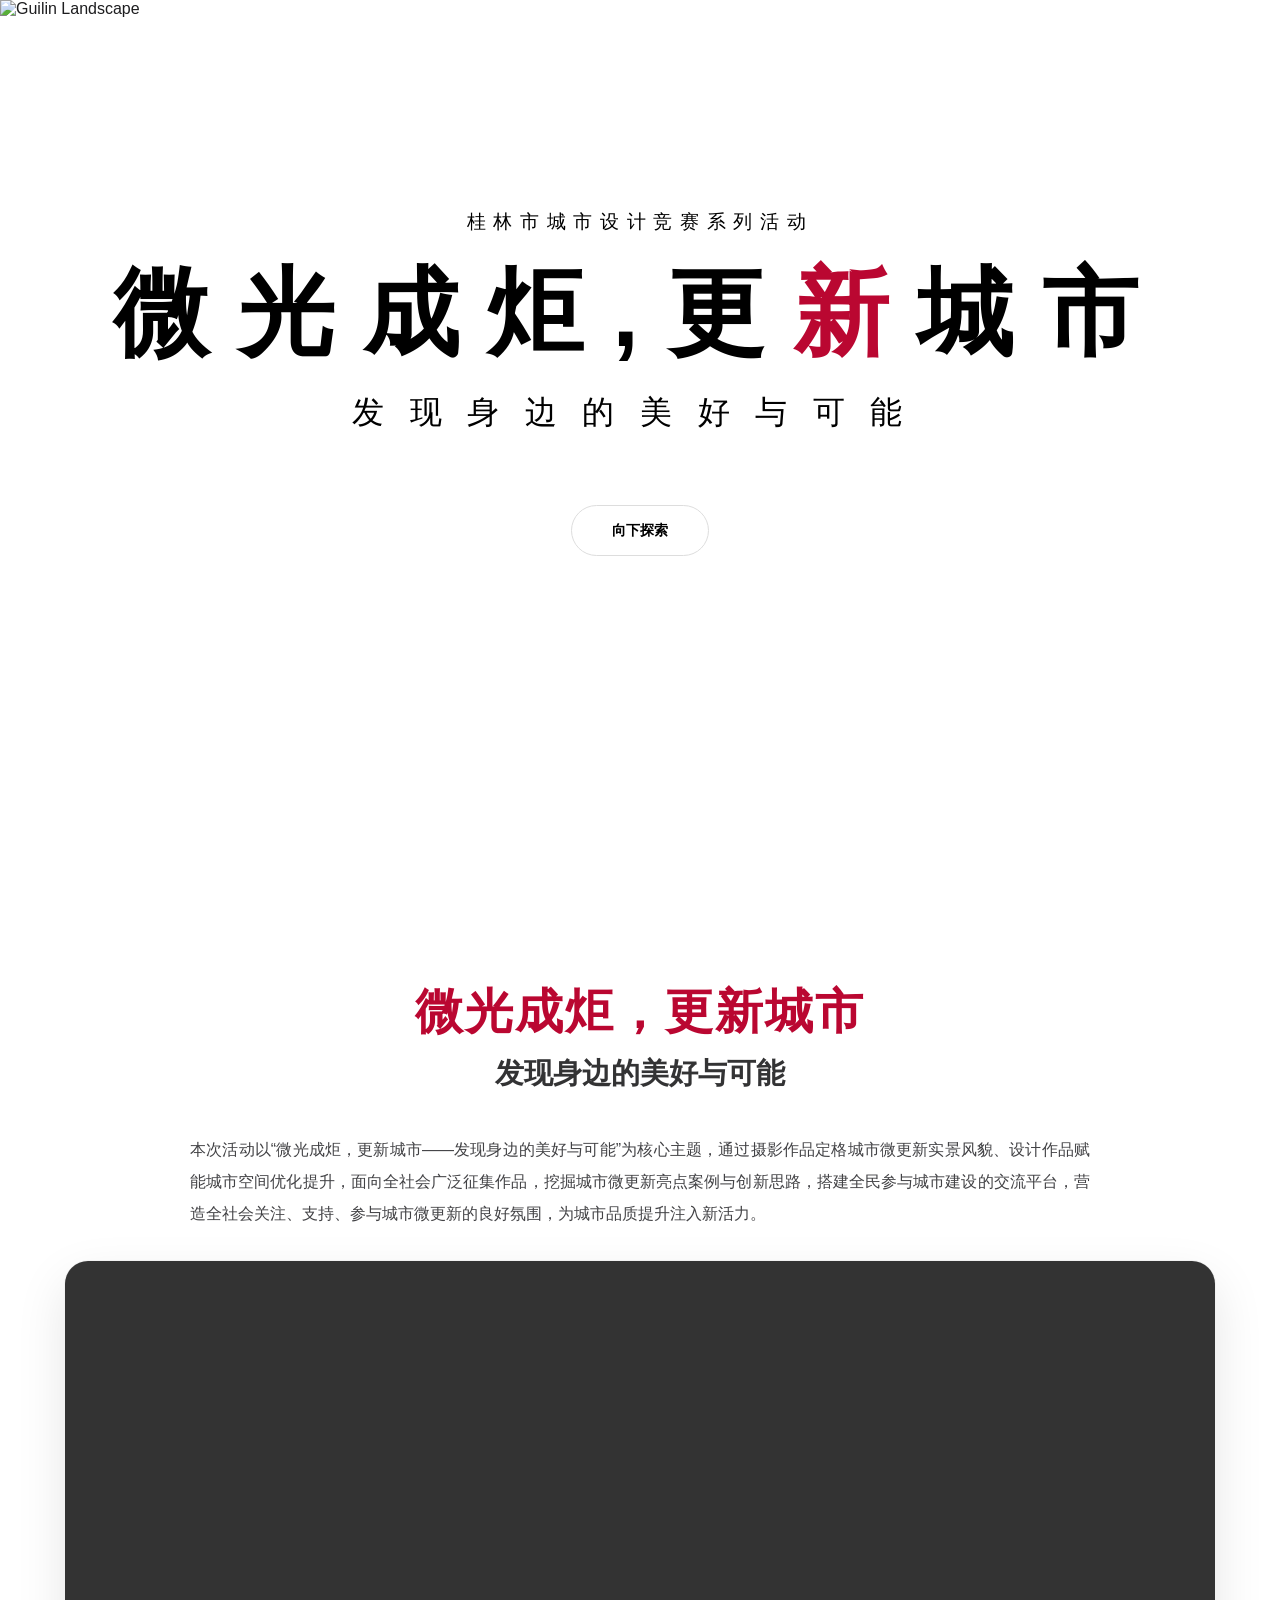
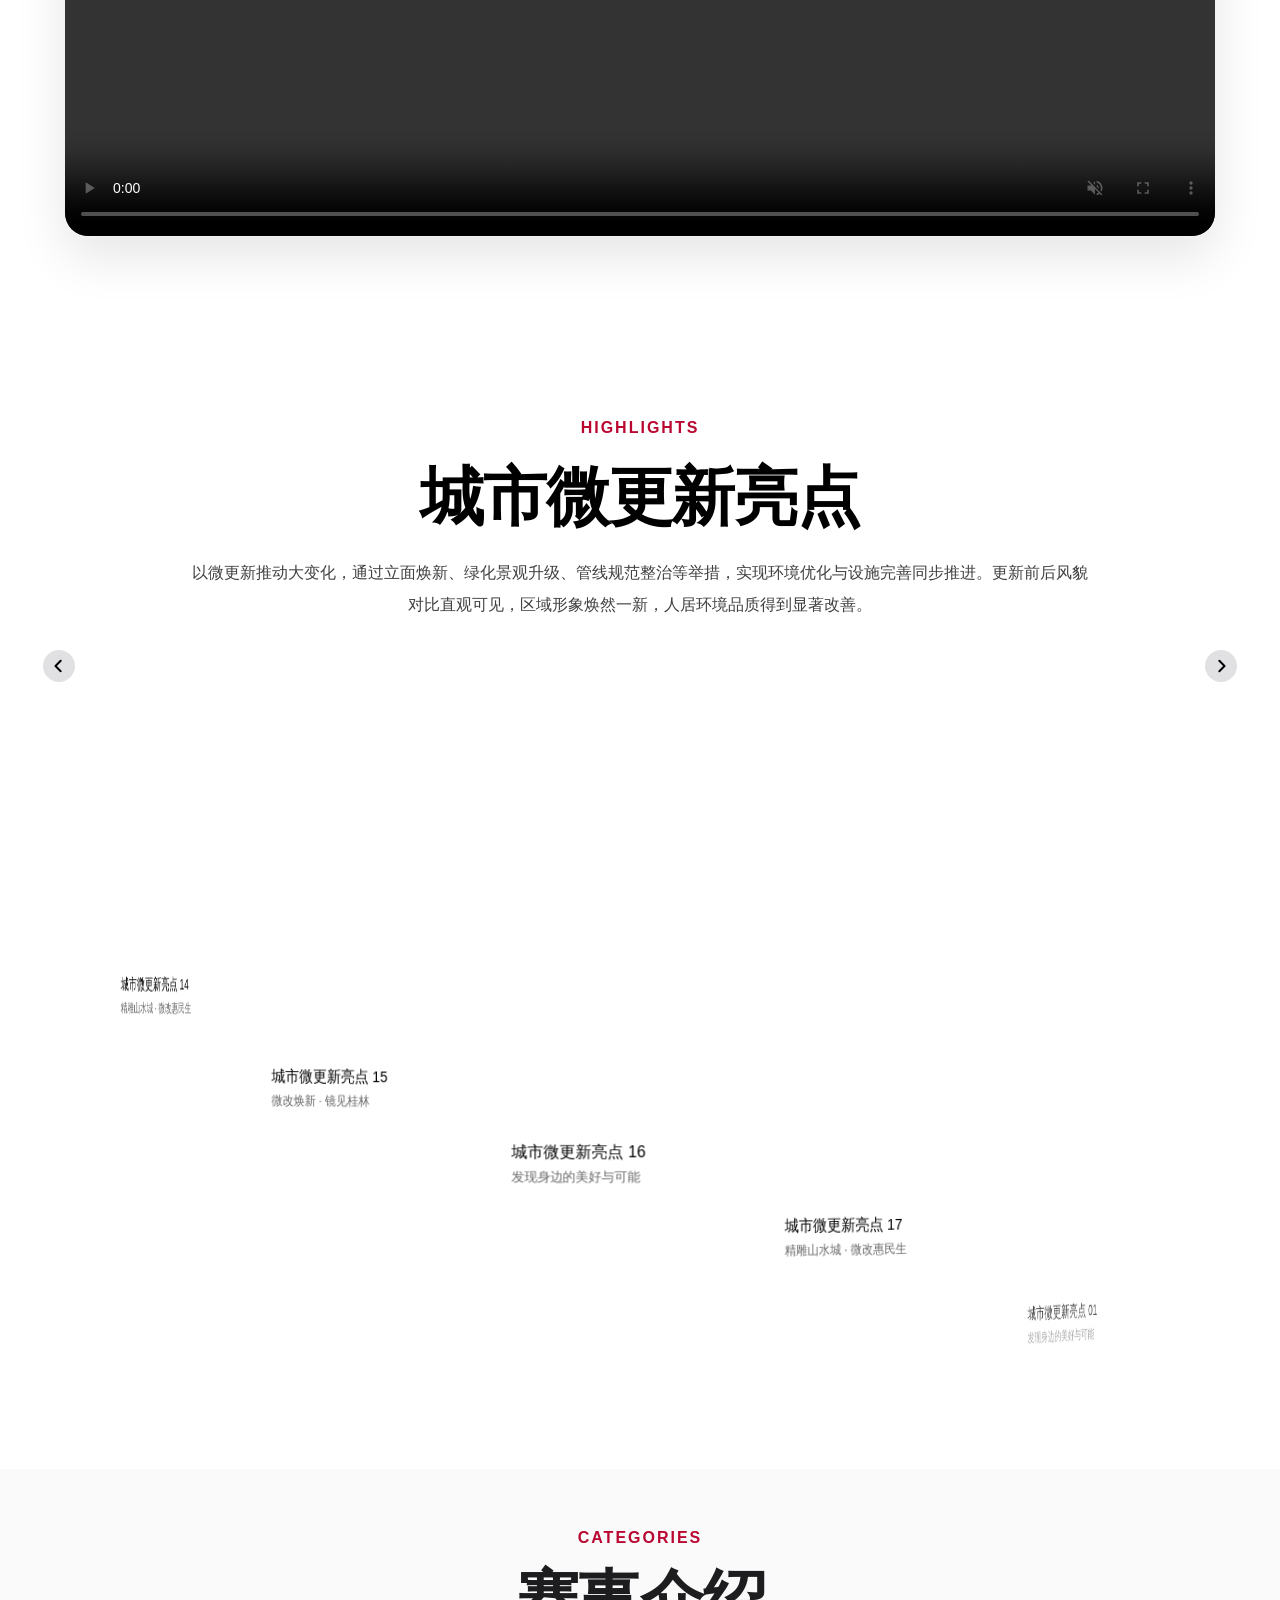
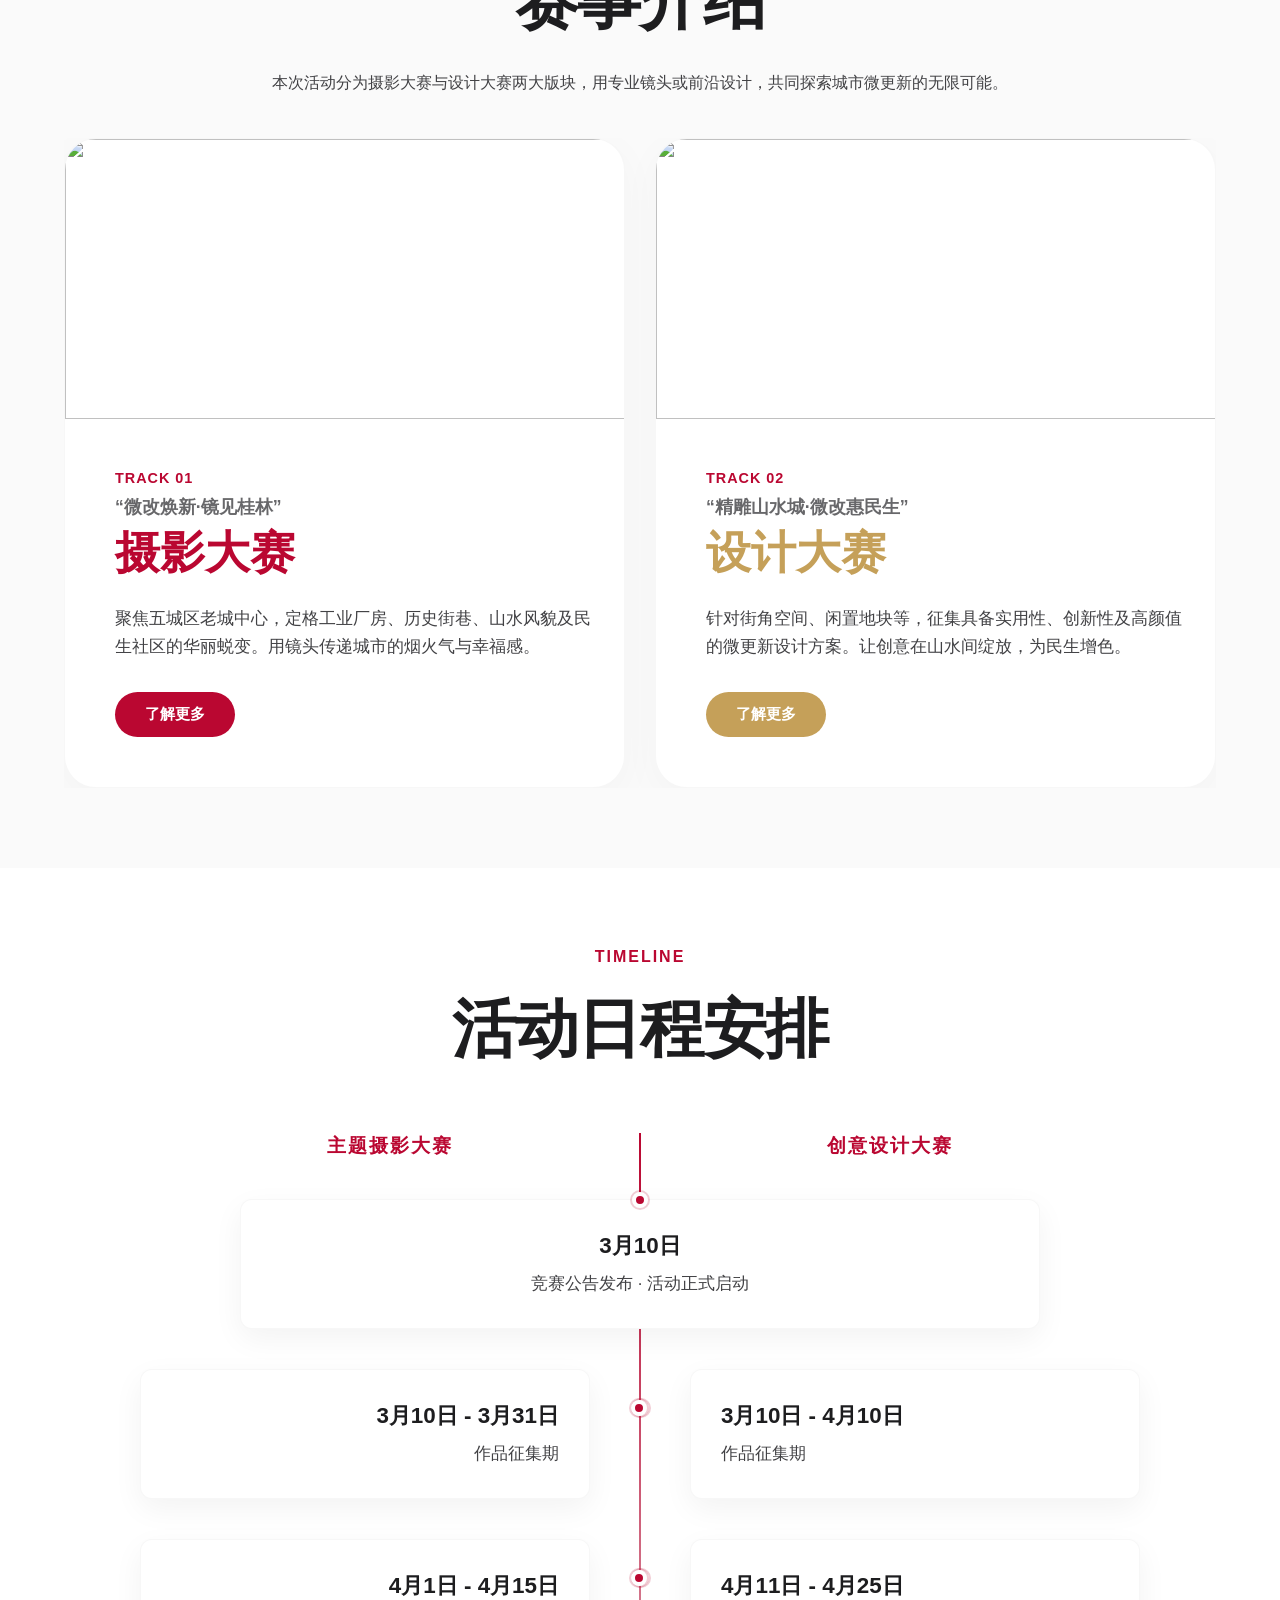
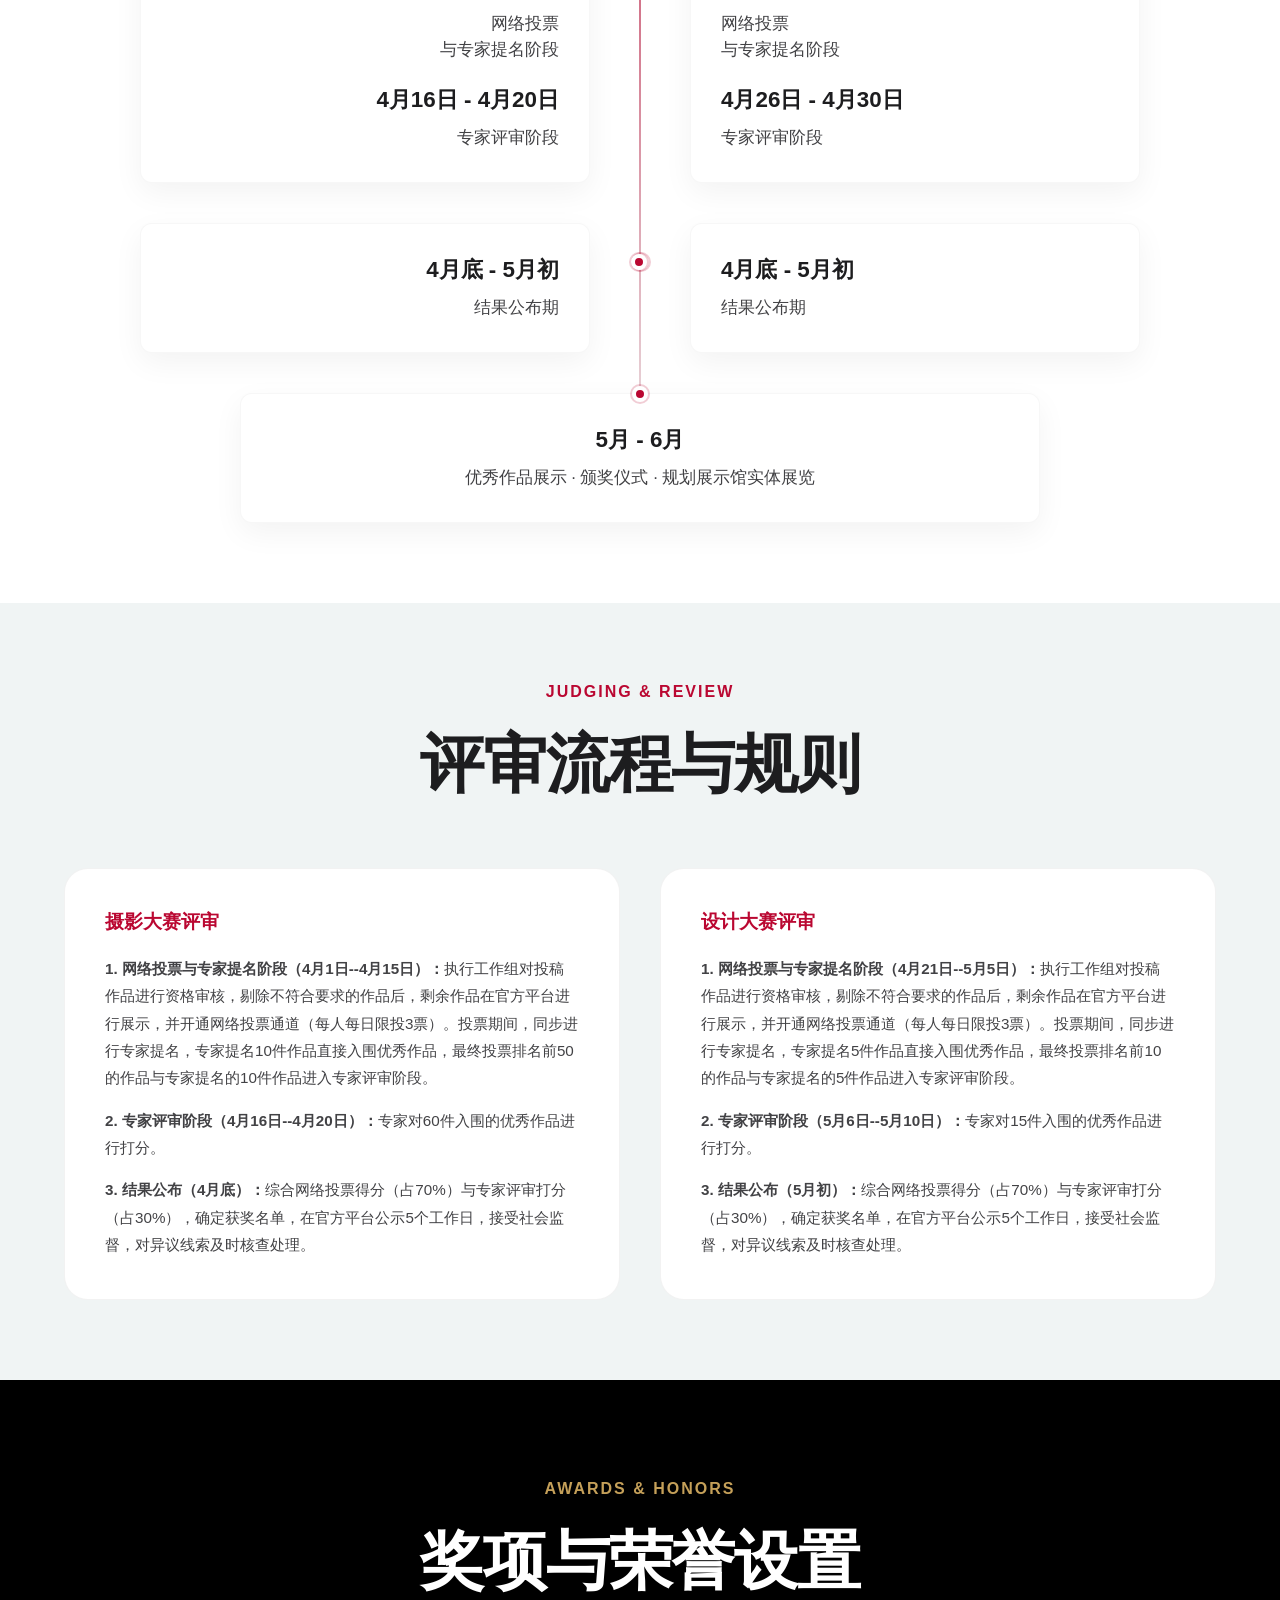
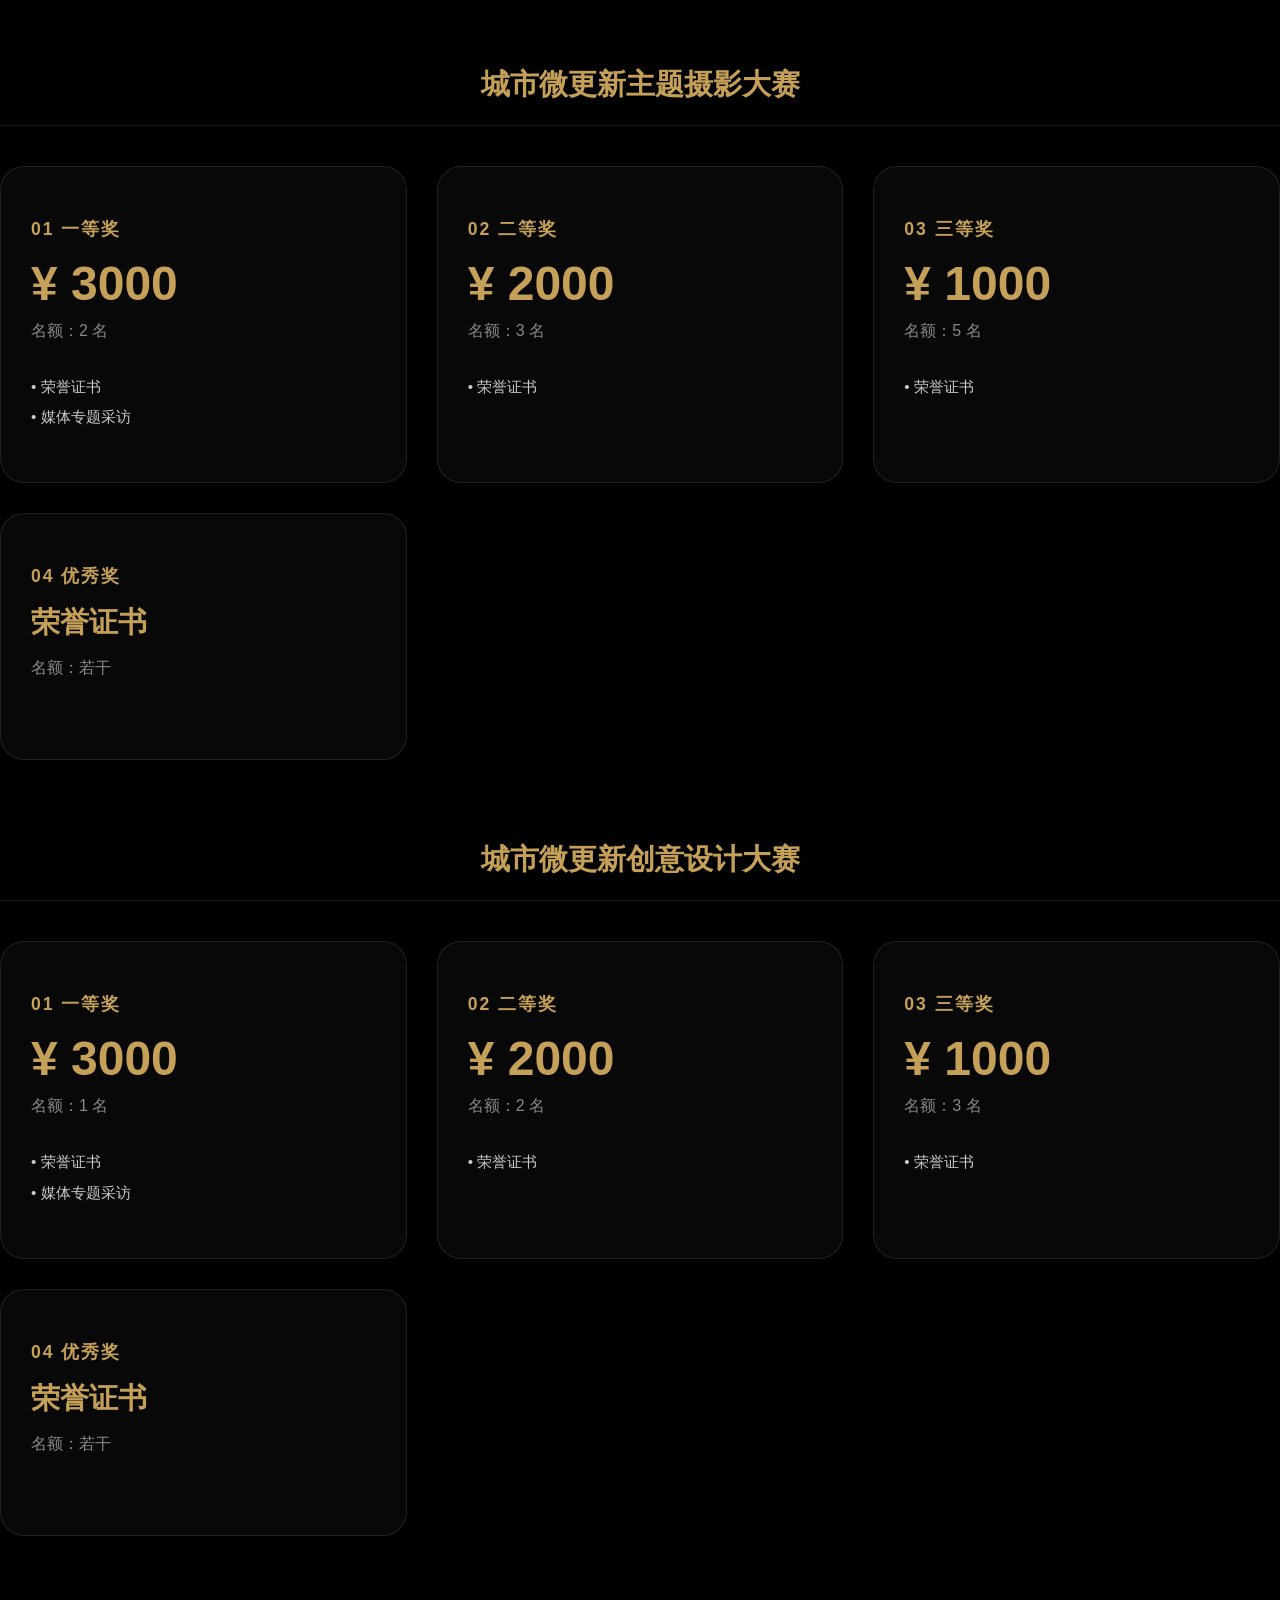
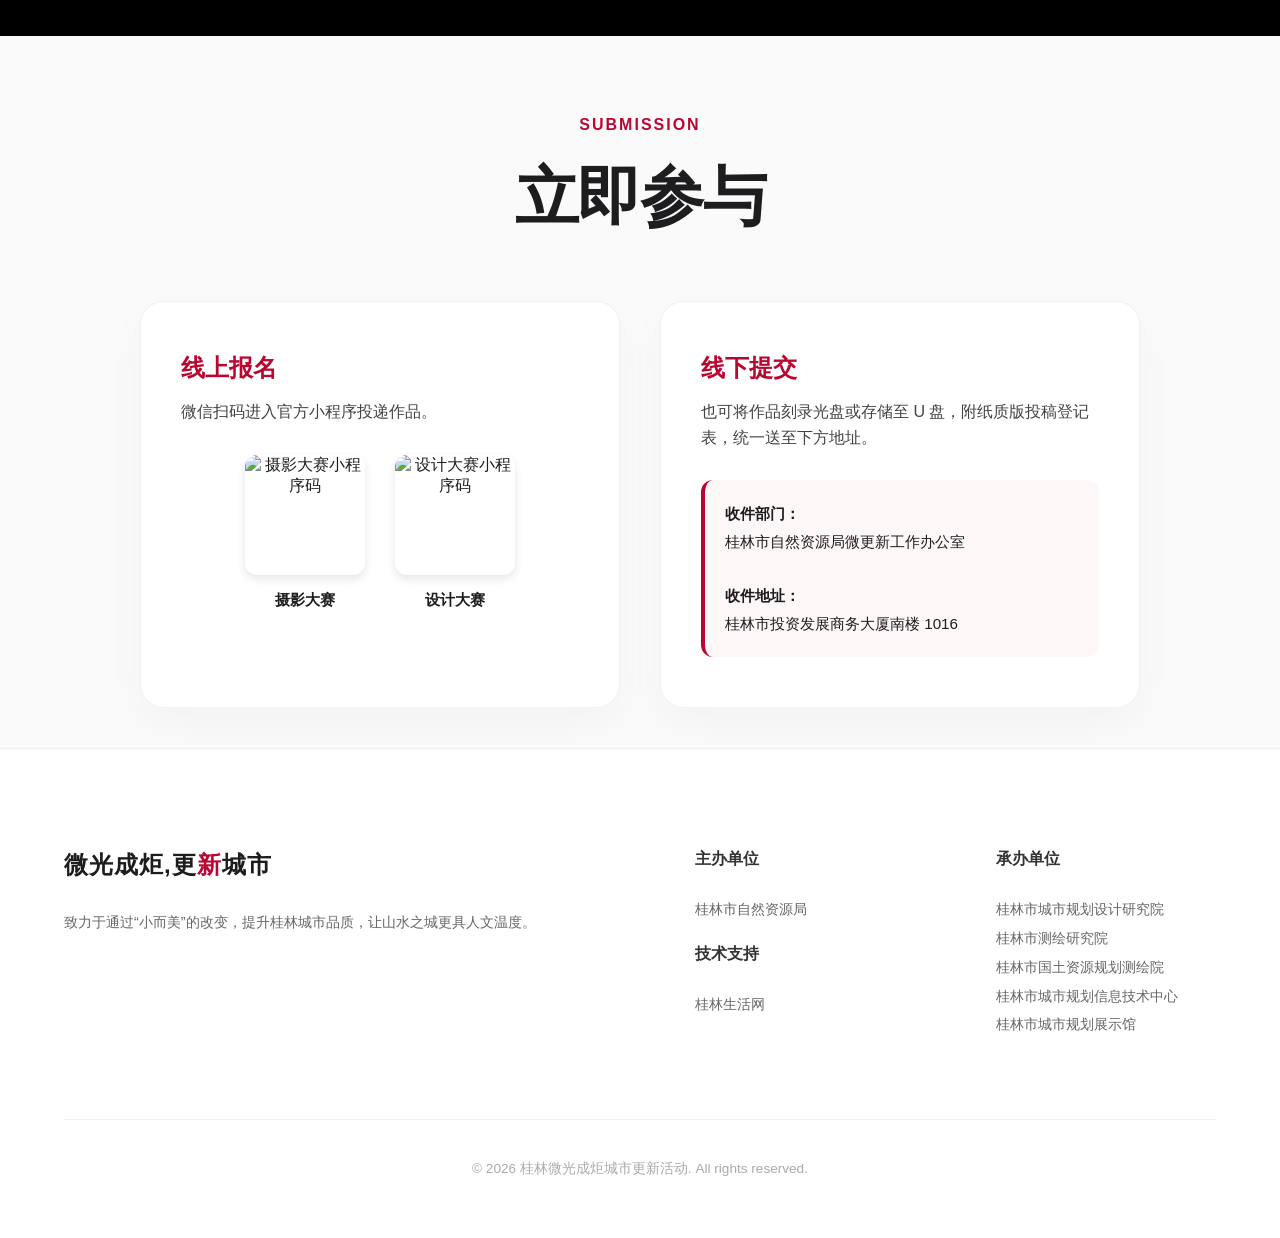
==== commit 6a5dace8: "update: refine index.html and clean up unused assets" ====
--- a/index.html
+++ b/index.html
@@ -5,6 +5,8 @@
     <meta charset="UTF-8">
     <meta name="viewport" content="width=device-width, initial-scale=1.0">
     <title>桂林城市微更新活动 - 发现身边的美好与可能</title>
+	<meta name="keywords" content="桂林城市微更新活动-桂林生活网">
+	<meta name="description" content="通过摄影作品定格城市微更新实景风貌、设计作品赋能城市空间优化提升">
     <link rel="stylesheet" href="libs/index.css">
     <!-- Reel Section Styles -->
     <link rel="stylesheet" href="libs/reel_base.css">
@@ -20,15 +22,15 @@
         <div class="intro-container">
             <div class="scene">
                 <!-- Flying Images -->
-                <img class="fly-img" src="img/1.jpg" alt="Gallery 1">
-                <img class="fly-img" src="img/2.jpg" alt="Gallery 2">
-                <img class="fly-img" src="img/3.jpg" alt="Gallery 3">
-                <img class="fly-img" src="img/4.jpg" alt="Gallery 4">
-                <img class="fly-img" src="img/5.jpg" alt="Gallery 5">
-                <img class="fly-img" src="img/6.jpg" alt="Gallery 6">
-                <img class="fly-img" src="img/7.jpg" alt="Gallery 7">
+                <img class="fly-img" src="https://assets.glshimg.com/news/special/urbanrenewal/img/1.jpg" alt="Gallery 1">
+                <img class="fly-img" src="https://assets.glshimg.com/news/special/urbanrenewal/img/2.jpg" alt="Gallery 2">
+                <img class="fly-img" src="https://assets.glshimg.com/news/special/urbanrenewal/img/3.jpg" alt="Gallery 3">
+                <img class="fly-img" src="https://assets.glshimg.com/news/special/urbanrenewal/img/4.jpg" alt="Gallery 4">
+                <img class="fly-img" src="https://assets.glshimg.com/news/special/urbanrenewal/img/5.jpg" alt="Gallery 5">
+                <img class="fly-img" src="https://assets.glshimg.com/news/special/urbanrenewal/img/6.jpg" alt="Gallery 6">
+                <img class="fly-img" src="https://assets.glshimg.com/news/special/urbanrenewal/img/7.jpg" alt="Gallery 7">
                 <!-- Final Background -->
-                <img class="final-img" src="img/8.jpg" alt="Guilin Landscape">
+                <img class="final-img" src="https://assets.glshimg.com/news/special/urbanrenewal/img/8.jpg" alt="Guilin Landscape">
             </div>
             <div class="intro-content" style="color: #000;">
                 <p class="intro-sub-top"
@@ -110,13 +112,13 @@
                                     <div class="card-box">
                                         <div class="card-box-hover" data-video-id="videoPlayer" data-video-ratio="16:9"
                                             data-t-label="影像活动" data-t-ignore-link="true"
-                                            data-video-image="img/db01.jpg" href="#">
-                                            <div class="img">
-                                                <div class="img-box">
-                                                    <picture>
-                                                        <source media="(max-aspect-ratio:136/100)"
-                                                            srcset="img/db01m.jpg">
-                                                        <img class="blur-up lazyload" src="img/db01.jpg" alt="影像活动">
+                                            data-video-image="https://assets.glshimg.com/news/special/urbanrenewal/img/db01.jpg" href="#">
+                                            <div class="img">
+                                                <div class="img-box">
+                                                    <picture>
+                                                        <source media="(max-aspect-ratio:136/100)"
+                                                            srcset="https://assets.glshimg.com/news/special/urbanrenewal/img/db01m.jpg">
+                                                        <img class="blur-up lazyload" src="https://assets.glshimg.com/news/special/urbanrenewal/img/db01.jpg" alt="影像活动">
                                                     </picture>
                                                 </div>
                                             </div>
@@ -131,13 +133,13 @@
                                     <div class="card-box">
                                         <div class="card-box-hover" data-video-id="videoPlayer" data-video-ratio="16:9"
                                             data-t-label="影像活动" data-t-ignore-link="true"
-                                            data-video-image="img/db02.jpg" href="#">
-                                            <div class="img">
-                                                <div class="img-box">
-                                                    <picture>
-                                                        <source media="(max-aspect-ratio:136/100)"
-                                                            srcset="img/db02m.jpg">
-                                                        <img class="blur-up lazyload" src="img/db02.jpg" alt="影像活动">
+                                            data-video-image="https://assets.glshimg.com/news/special/urbanrenewal/img/db02.jpg" href="#">
+                                            <div class="img">
+                                                <div class="img-box">
+                                                    <picture>
+                                                        <source media="(max-aspect-ratio:136/100)"
+                                                            srcset="https://assets.glshimg.com/news/special/urbanrenewal/img/db02m.jpg">
+                                                        <img class="blur-up lazyload" src="https://assets.glshimg.com/news/special/urbanrenewal/img/db02.jpg" alt="影像活动">
                                                     </picture>
                                                 </div>
                                             </div>
@@ -152,13 +154,13 @@
                                     <div class="card-box">
                                         <div class="card-box-hover" data-video-id="videoPlayer" data-video-ratio="16:9"
                                             data-t-label="影像活动" data-t-ignore-link="true"
-                                            data-video-image="img/db03.jpg" href="#">
-                                            <div class="img">
-                                                <div class="img-box">
-                                                    <picture>
-                                                        <source media="(max-aspect-ratio:136/100)"
-                                                            srcset="img/db03m.jpg">
-                                                        <img class="blur-up lazyload" src="img/db03.jpg" alt="影像活动">
+                                            data-video-image="https://assets.glshimg.com/news/special/urbanrenewal/img/db03.jpg" href="#">
+                                            <div class="img">
+                                                <div class="img-box">
+                                                    <picture>
+                                                        <source media="(max-aspect-ratio:136/100)"
+                                                            srcset="https://assets.glshimg.com/news/special/urbanrenewal/img/db03m.jpg">
+                                                        <img class="blur-up lazyload" src="https://assets.glshimg.com/news/special/urbanrenewal/img/db03.jpg" alt="影像活动">
                                                     </picture>
                                                 </div>
                                             </div>
@@ -173,13 +175,13 @@
                                     <div class="card-box">
                                         <div class="card-box-hover" data-video-id="videoPlayer" data-video-ratio="16:9"
                                             data-t-label="影像活动" data-t-ignore-link="true"
-                                            data-video-image="img/db04.jpg" href="#">
-                                            <div class="img">
-                                                <div class="img-box">
-                                                    <picture>
-                                                        <source media="(max-aspect-ratio:136/100)"
-                                                            srcset="img/db04m.jpg">
-                                                        <img class="blur-up lazyload" src="img/db04.jpg" alt="影像活动">
+                                            data-video-image="https://assets.glshimg.com/news/special/urbanrenewal/img/db04.jpg" href="#">
+                                            <div class="img">
+                                                <div class="img-box">
+                                                    <picture>
+                                                        <source media="(max-aspect-ratio:136/100)"
+                                                            srcset="https://assets.glshimg.com/news/special/urbanrenewal/img/db04m.jpg">
+                                                        <img class="blur-up lazyload" src="https://assets.glshimg.com/news/special/urbanrenewal/img/db04.jpg" alt="影像活动">
                                                     </picture>
                                                 </div>
                                             </div>
@@ -192,13 +194,13 @@
                                 </div>
                                 <div class="card card5 next6">
                                     <div class="card-box">
-                                        <div class="card-box-hover" data-video-image="img/db05.jpg" href="#">
-                                            <div class="img">
-                                                <div class="img-box">
-                                                    <picture>
-                                                        <source media="(max-aspect-ratio:136/100)"
-                                                            srcset="img/db05m.jpg">
-                                                        <img class="blur-up lazyload" src="img/db05.jpg" alt="影像活动">
+                                        <div class="card-box-hover" data-video-image="https://assets.glshimg.com/news/special/urbanrenewal/img/db05.jpg" href="#">
+                                            <div class="img">
+                                                <div class="img-box">
+                                                    <picture>
+                                                        <source media="(max-aspect-ratio:136/100)"
+                                                            srcset="https://assets.glshimg.com/news/special/urbanrenewal/img/db05m.jpg">
+                                                        <img class="blur-up lazyload" src="https://assets.glshimg.com/news/special/urbanrenewal/img/db05.jpg" alt="影像活动">
                                                     </picture>
                                                 </div>
                                             </div>
@@ -211,13 +213,13 @@
                                 </div>
                                 <div class="card card6 next7">
                                     <div class="card-box">
-                                        <div class="card-box-hover" data-video-image="img/db06.jpg" href="#">
-                                            <div class="img">
-                                                <div class="img-box">
-                                                    <picture>
-                                                        <source media="(max-aspect-ratio:136/100)"
-                                                            srcset="img/db06m.jpg">
-                                                        <img class="blur-up lazyload" src="img/db06.jpg" alt="影像活动">
+                                        <div class="card-box-hover" data-video-image="https://assets.glshimg.com/news/special/urbanrenewal/img/db06.jpg" href="#">
+                                            <div class="img">
+                                                <div class="img-box">
+                                                    <picture>
+                                                        <source media="(max-aspect-ratio:136/100)"
+                                                            srcset="https://assets.glshimg.com/news/special/urbanrenewal/img/db06m.jpg">
+                                                        <img class="blur-up lazyload" src="https://assets.glshimg.com/news/special/urbanrenewal/img/db06.jpg" alt="影像活动">
                                                     </picture>
                                                 </div>
                                             </div>
@@ -230,13 +232,13 @@
                                 </div>
                                 <div class="card card7 next8">
                                     <div class="card-box">
-                                        <div class="card-box-hover" data-video-image="img/db07.jpg" href="#">
-                                            <div class="img">
-                                                <div class="img-box">
-                                                    <picture>
-                                                        <source media="(max-aspect-ratio:136/100)"
-                                                            srcset="img/db07m.jpg">
-                                                        <img class="blur-up lazyload" src="img/db07.jpg" alt="影像活动">
+                                        <div class="card-box-hover" data-video-image="https://assets.glshimg.com/news/special/urbanrenewal/img/db07.jpg" href="#">
+                                            <div class="img">
+                                                <div class="img-box">
+                                                    <picture>
+                                                        <source media="(max-aspect-ratio:136/100)"
+                                                            srcset="https://assets.glshimg.com/news/special/urbanrenewal/img/db07m.jpg">
+                                                        <img class="blur-up lazyload" src="https://assets.glshimg.com/news/special/urbanrenewal/img/db07.jpg" alt="影像活动">
                                                     </picture>
                                                 </div>
                                             </div>
@@ -251,13 +253,13 @@
                                     <div class="card-box">
                                         <div class="card-box-hover" data-video-id="videoPlayer" data-video-ratio="16:9"
                                             data-t-label="影像活动" data-t-ignore-link="true"
-                                            data-video-image="img/db08.jpg" href="#">
-                                            <div class="img">
-                                                <div class="img-box">
-                                                    <picture>
-                                                        <source media="(max-aspect-ratio:136/100)"
-                                                            srcset="img/db08m.jpg">
-                                                        <img class="blur-up lazyload" src="img/db08.jpg" alt="影像活动">
+                                            data-video-image="https://assets.glshimg.com/news/special/urbanrenewal/img/db08.jpg" href="#">
+                                            <div class="img">
+                                                <div class="img-box">
+                                                    <picture>
+                                                        <source media="(max-aspect-ratio:136/100)"
+                                                            srcset="https://assets.glshimg.com/news/special/urbanrenewal/img/db08m.jpg">
+                                                        <img class="blur-up lazyload" src="https://assets.glshimg.com/news/special/urbanrenewal/img/db08.jpg" alt="影像活动">
                                                     </picture>
                                                 </div>
                                             </div>
@@ -272,13 +274,13 @@
                                     <div class="card-box">
                                         <div class="card-box-hover" data-video-id="videoPlayer" data-video-ratio="16:9"
                                             data-t-label="影像活动" data-t-ignore-link="true"
-                                            data-video-image="img/db09.jpg" href="#">
-                                            <div class="img">
-                                                <div class="img-box">
-                                                    <picture>
-                                                        <source media="(max-aspect-ratio:136/100)"
-                                                            srcset="img/db09m.jpg">
-                                                        <img class="blur-up lazyload" src="img/db09.jpg" alt="影像活动">
+                                            data-video-image="https://assets.glshimg.com/news/special/urbanrenewal/img/db09.jpg" href="#">
+                                            <div class="img">
+                                                <div class="img-box">
+                                                    <picture>
+                                                        <source media="(max-aspect-ratio:136/100)"
+                                                            srcset="https://assets.glshimg.com/news/special/urbanrenewal/img/db09m.jpg">
+                                                        <img class="blur-up lazyload" src="https://assets.glshimg.com/news/special/urbanrenewal/img/db09.jpg" alt="影像活动">
                                                     </picture>
                                                 </div>
                                             </div>
@@ -291,13 +293,13 @@
                                 </div>
                                 <div class="card card10 prev6">
                                     <div class="card-box">
-                                        <div class="card-box-hover" data-video-image="img/db10.jpg" href="#">
-                                            <div class="img">
-                                                <div class="img-box">
-                                                    <picture>
-                                                        <source media="(max-aspect-ratio:136/100)"
-                                                            srcset="img/db10m.jpg">
-                                                        <img class="blur-up lazyload" src="img/db10.jpg" alt="影像活动">
+                                        <div class="card-box-hover" data-video-image="https://assets.glshimg.com/news/special/urbanrenewal/img/db10.jpg" href="#">
+                                            <div class="img">
+                                                <div class="img-box">
+                                                    <picture>
+                                                        <source media="(max-aspect-ratio:136/100)"
+                                                            srcset="https://assets.glshimg.com/news/special/urbanrenewal/img/db10m.jpg">
+                                                        <img class="blur-up lazyload" src="https://assets.glshimg.com/news/special/urbanrenewal/img/db10.jpg" alt="影像活动">
                                                     </picture>
                                                 </div>
                                             </div>
@@ -310,13 +312,13 @@
                                 </div>
                                 <div class="card card11 prev5">
                                     <div class="card-box">
-                                        <div class="card-box-hover" data-video-image="img/db11.jpg" href="#">
-                                            <div class="img">
-                                                <div class="img-box">
-                                                    <picture>
-                                                        <source media="(max-aspect-ratio:136/100)"
-                                                            srcset="img/db11m.jpg">
-                                                        <img class="blur-up lazyload" src="img/db11.jpg" alt="影像活动">
+                                        <div class="card-box-hover" data-video-image="https://assets.glshimg.com/news/special/urbanrenewal/img/db11.jpg" href="#">
+                                            <div class="img">
+                                                <div class="img-box">
+                                                    <picture>
+                                                        <source media="(max-aspect-ratio:136/100)"
+                                                            srcset="https://assets.glshimg.com/news/special/urbanrenewal/img/db11m.jpg">
+                                                        <img class="blur-up lazyload" src="https://assets.glshimg.com/news/special/urbanrenewal/img/db11.jpg" alt="影像活动">
                                                     </picture>
                                                 </div>
                                             </div>
@@ -331,13 +333,13 @@
                                     <div class="card-box">
                                         <div class="card-box-hover" data-video-id="videoPlayer" data-video-ratio="16:9"
                                             data-t-label="影像活动" data-t-ignore-link="true"
-                                            data-video-image="img/db12.jpg" href="#">
-                                            <div class="img">
-                                                <div class="img-box">
-                                                    <picture>
-                                                        <source media="(max-aspect-ratio:136/100)"
-                                                            srcset="img/db12m.jpg">
-                                                        <img class="blur-up lazyload" src="img/db12.jpg" alt="影像活动">
+                                            data-video-image="https://assets.glshimg.com/news/special/urbanrenewal/img/db12.jpg" href="#">
+                                            <div class="img">
+                                                <div class="img-box">
+                                                    <picture>
+                                                        <source media="(max-aspect-ratio:136/100)"
+                                                            srcset="https://assets.glshimg.com/news/special/urbanrenewal/img/db12m.jpg">
+                                                        <img class="blur-up lazyload" src="https://assets.glshimg.com/news/special/urbanrenewal/img/db12.jpg" alt="影像活动">
                                                     </picture>
                                                 </div>
                                             </div>
@@ -352,13 +354,13 @@
                                     <div class="card-box">
                                         <div class="card-box-hover" data-video-id="videoPlayer" data-video-ratio="16:9"
                                             data-t-label="影像活动" data-t-ignore-link="true"
-                                            data-video-image="img/db13.jpg" href="#">
-                                            <div class="img">
-                                                <div class="img-box">
-                                                    <picture>
-                                                        <source media="(max-aspect-ratio:136/100)"
-                                                            srcset="img/db13m.jpg">
-                                                        <img class="blur-up lazyload" src="img/db13.jpg" alt="影像活动">
+                                            data-video-image="https://assets.glshimg.com/news/special/urbanrenewal/img/db13.jpg" href="#">
+                                            <div class="img">
+                                                <div class="img-box">
+                                                    <picture>
+                                                        <source media="(max-aspect-ratio:136/100)"
+                                                            srcset="https://assets.glshimg.com/news/special/urbanrenewal/img/db13m.jpg">
+                                                        <img class="blur-up lazyload" src="https://assets.glshimg.com/news/special/urbanrenewal/img/db13.jpg" alt="影像活动">
                                                     </picture>
                                                 </div>
                                             </div>
@@ -371,13 +373,13 @@
                                 </div>
                                 <div class="card card14 prev2">
                                     <div class="card-box">
-                                        <div class="card-box-hover" data-video-image="img/db14.jpg" href="#">
-                                            <div class="img">
-                                                <div class="img-box">
-                                                    <picture>
-                                                        <source media="(max-aspect-ratio:136/100)"
-                                                            srcset="img/db14m.jpg">
-                                                        <img class="blur-up lazyload" src="img/db14.jpg" alt="影像活动">
+                                        <div class="card-box-hover" data-video-image="https://assets.glshimg.com/news/special/urbanrenewal/img/db14.jpg" href="#">
+                                            <div class="img">
+                                                <div class="img-box">
+                                                    <picture>
+                                                        <source media="(max-aspect-ratio:136/100)"
+                                                            srcset="https://assets.glshimg.com/news/special/urbanrenewal/img/db14m.jpg">
+                                                        <img class="blur-up lazyload" src="https://assets.glshimg.com/news/special/urbanrenewal/img/db14.jpg" alt="影像活动">
                                                     </picture>
                                                 </div>
                                             </div>
@@ -392,13 +394,13 @@
                                     <div class="card-box">
                                         <div class="card-box-hover" data-video-id="videoPlayer" data-video-ratio="16:9"
                                             data-t-label="影像活动" data-t-ignore-link="true"
-                                            data-video-image="img/db15.jpg" href="#">
-                                            <div class="img">
-                                                <div class="img-box">
-                                                    <picture>
-                                                        <source media="(max-aspect-ratio:136/100)"
-                                                            srcset="img/db15m.jpg">
-                                                        <img class="blur-up lazyload" src="img/db15.jpg" alt="影像活动">
+                                            data-video-image="https://assets.glshimg.com/news/special/urbanrenewal/img/db15.jpg" href="#">
+                                            <div class="img">
+                                                <div class="img-box">
+                                                    <picture>
+                                                        <source media="(max-aspect-ratio:136/100)"
+                                                            srcset="https://assets.glshimg.com/news/special/urbanrenewal/img/db15m.jpg">
+                                                        <img class="blur-up lazyload" src="https://assets.glshimg.com/news/special/urbanrenewal/img/db15.jpg" alt="影像活动">
                                                     </picture>
                                                 </div>
                                             </div>
@@ -414,13 +416,13 @@
                                     <div class="card-box">
                                         <div class="card-box-hover" data-video-id="videoPlayer" data-video-ratio="16:9"
                                             data-t-label="影像活动" data-t-ignore-link="true"
-                                            data-video-image="img/db16.jpg" href="#">
-                                            <div class="img">
-                                                <div class="img-box">
-                                                    <picture>
-                                                        <source media="(max-aspect-ratio:136/100)"
-                                                            srcset="img/db16m.jpg">
-                                                        <img class="blur-up lazyload" src="img/db16.jpg" alt="影像活动">
+                                            data-video-image="https://assets.glshimg.com/news/special/urbanrenewal/img/db16.jpg" href="#">
+                                            <div class="img">
+                                                <div class="img-box">
+                                                    <picture>
+                                                        <source media="(max-aspect-ratio:136/100)"
+                                                            srcset="https://assets.glshimg.com/news/special/urbanrenewal/img/db16m.jpg">
+                                                        <img class="blur-up lazyload" src="https://assets.glshimg.com/news/special/urbanrenewal/img/db16.jpg" alt="影像活动">
                                                     </picture>
                                                 </div>
                                             </div>
@@ -435,13 +437,13 @@
                                     <div class="card-box">
                                         <div class="card-box-hover" data-video-id="videoPlayer" data-video-ratio="16:9"
                                             data-t-label="影像活动" data-t-ignore-link="true"
-                                            data-video-image="img/db17.jpg" href="#">
-                                            <div class="img">
-                                                <div class="img-box">
-                                                    <picture>
-                                                        <source media="(max-aspect-ratio:136/100)"
-                                                            srcset="img/db17m.jpg">
-                                                        <img class="blur-up lazyload" src="img/db17.jpg" alt="影像活动">
+                                            data-video-image="https://assets.glshimg.com/news/special/urbanrenewal/img/db17.jpg" href="#">
+                                            <div class="img">
+                                                <div class="img-box">
+                                                    <picture>
+                                                        <source media="(max-aspect-ratio:136/100)"
+                                                            srcset="https://assets.glshimg.com/news/special/urbanrenewal/img/db17m.jpg">
+                                                        <img class="blur-up lazyload" src="https://assets.glshimg.com/news/special/urbanrenewal/img/db17.jpg" alt="影像活动">
                                                     </picture>
                                                 </div>
                                             </div>
@@ -500,7 +502,7 @@
                             <!-- Preview Content -->
                             <div class="card-preview">
                                 <div class="track-img-box">
-                                    <img src="img/syds.jpg">
+                                    <img src="https://assets.glshimg.com/news/special/urbanrenewal/img/syds.jpg">
                                 </div>
                                 <div class="track-text-box">
                                     <span
@@ -566,7 +568,7 @@
                             <!-- Preview Content -->
                             <div class="card-preview">
                                 <div class="track-img-box">
-                                    <img src="img/sjds.jpg">
+                                    <img src="https://assets.glshimg.com/news/special/urbanrenewal/img/sjds.jpg">
                                 </div>
                                 <div class="track-text-box">
                                     <span
@@ -865,7 +867,7 @@
                             <div style="text-align: center;">
                                 <div
                                     style="width: 120px; height: 120px; background: #fff; border-radius: 12px; margin: 0 auto 15px; display: flex; align-items: center; justify-content: center; overflow: hidden; box-shadow: 0 4px 10px rgba(0,0,0,0.1);">
-                                    <img src="img/photo.jpg" alt="摄影大赛小程序码"
+                                    <img src="https://assets.glshimg.com/news/special/urbanrenewal/img/syxcx.png" alt="摄影大赛小程序码"
                                         style="width: 100%; height: 100%; object-fit: cover;">
                                 </div>
                                 <span
@@ -875,7 +877,7 @@
                             <div style="text-align: center;">
                                 <div
                                     style="width: 120px; height: 120px; background: #fff; border-radius: 12px; margin: 0 auto 15px; display: flex; align-items: center; justify-content: center; overflow: hidden; box-shadow: 0 4px 10px rgba(0,0,0,0.1);">
-                                    <img src="img/design.jpg" alt="设计大赛小程序码"
+                                    <img src="https://assets.glshimg.com/news/special/urbanrenewal/img/sjxcx.png" alt="设计大赛小程序码"
                                         style="width: 100%; height: 100%; object-fit: cover;">
                                 </div>
                                 <span
@@ -959,6 +961,76 @@
     <script src="libs/reel_vendor.js"></script>
     <script src="libs/reel_logic.js"></script>
     <script src="libs/index.js"></script>
+ <!-- WeChat Share -->
+    <script src="//res.wx.qq.com/open/js/jweixin-1.6.0.js"></script>
+    <script>
+        var share_img = 'https://assets.glshimg.com/news/special/urbanrenewal/img/wxshare1.jpg';
+        var share_link = location.href.split('#')[0];
+        var config = {
+            url: share_link,
+            title: document.title,
+            desc: document.getElementsByName("description")[0].content,
+            img: share_img,
+            img_title: document.title,
+            from: '桂林生活网'
+        };
+
+        (function () {
+            var script = document.createElement('script');
+            script.src = '//m.guilinlife.com/api/wechat/share/?url=' + encodeURIComponent(share_link) + '&callback=wxShareCallback';
+            document.body.appendChild(script);
+        })();
+
+        function wxShareCallback(args) {
+            if (0 === args.error_code) {
+                wx.config({
+                    debug: false,
+                    appId: args.data.appId,
+                    timestamp: args.data.timestamp,
+                    nonceStr: args.data.nonceStr.toString(),
+                    signature: args.data.signature,
+                    jsApiList: [
+                        'updateAppMessageShareData', 'updateTimelineShareData', 'onMenuShareQZone', 'onMenuShareWeibo'
+                    ]
+                });
+                wx.ready(function () {
+                    wx.updateAppMessageShareData({
+                        title: config.title,
+                        desc: config.desc,
+                        link: config.url,
+                        imgUrl: config.img,
+                        success: function () { }
+                    });
+
+                    wx.updateTimelineShareData({
+                        title: config.title,
+                        link: config.url,
+                        imgUrl: config.img,
+                        success: function () { }
+                    });
+
+                    wx.onMenuShareQZone({
+                        title: config.title,
+                        desc: config.desc,
+                        link: config.url,
+                        imgUrl: config.img,
+                        success: function () { },
+                        cancel: function () { }
+                    });
+
+                    wx.onMenuShareWeibo({
+                        title: config.title,
+                        desc: config.desc,
+                        link: config.url,
+                        imgUrl: config.img,
+                        success: function () { },
+                        cancel: function () { }
+                    });
+                });
+            }
+        }
+    </script>
+	<script src="//www.guilinlife.com/statics/js/analysis.js"></script>	
 </body>
 
 
--- a/libs/index.css
+++ b/libs/index.css
@@ -763,17 +763,18 @@
     }
 
     section {
-        padding: 40px 5%;
+        padding: 40px 20px; /* Increased side padding for better mobile space */
     }
 
     /* Reduce Prize Cards size and show 2 per row on mobile */
     .prize-grid {
         grid-template-columns: 1fr 1fr;
         gap: 15px;
+        margin: 0 10px; /* Added horizontal margin to the grid for extra breathing room */
     }
 
     .prize-card {
-        padding: 20px 15px;
+        padding: 25px 15px; /* Slightly adjusted padding */
         min-height: auto;
     }
 
@@ -972,7 +973,7 @@
 .track-img-box img {
     width: 100%;
     height: 100%;
-    object-fit: contain;
+    object-fit: cover;
 }
 
 .track-text-box {
@@ -981,7 +982,7 @@
 
 @media (max-width: 768px) {
     .track-img-box {
-        height: 220px; /* Reduced height on mobile */
+        height: 160px; /* Further reduced height on mobile */
     }
     
     .track-text-box {
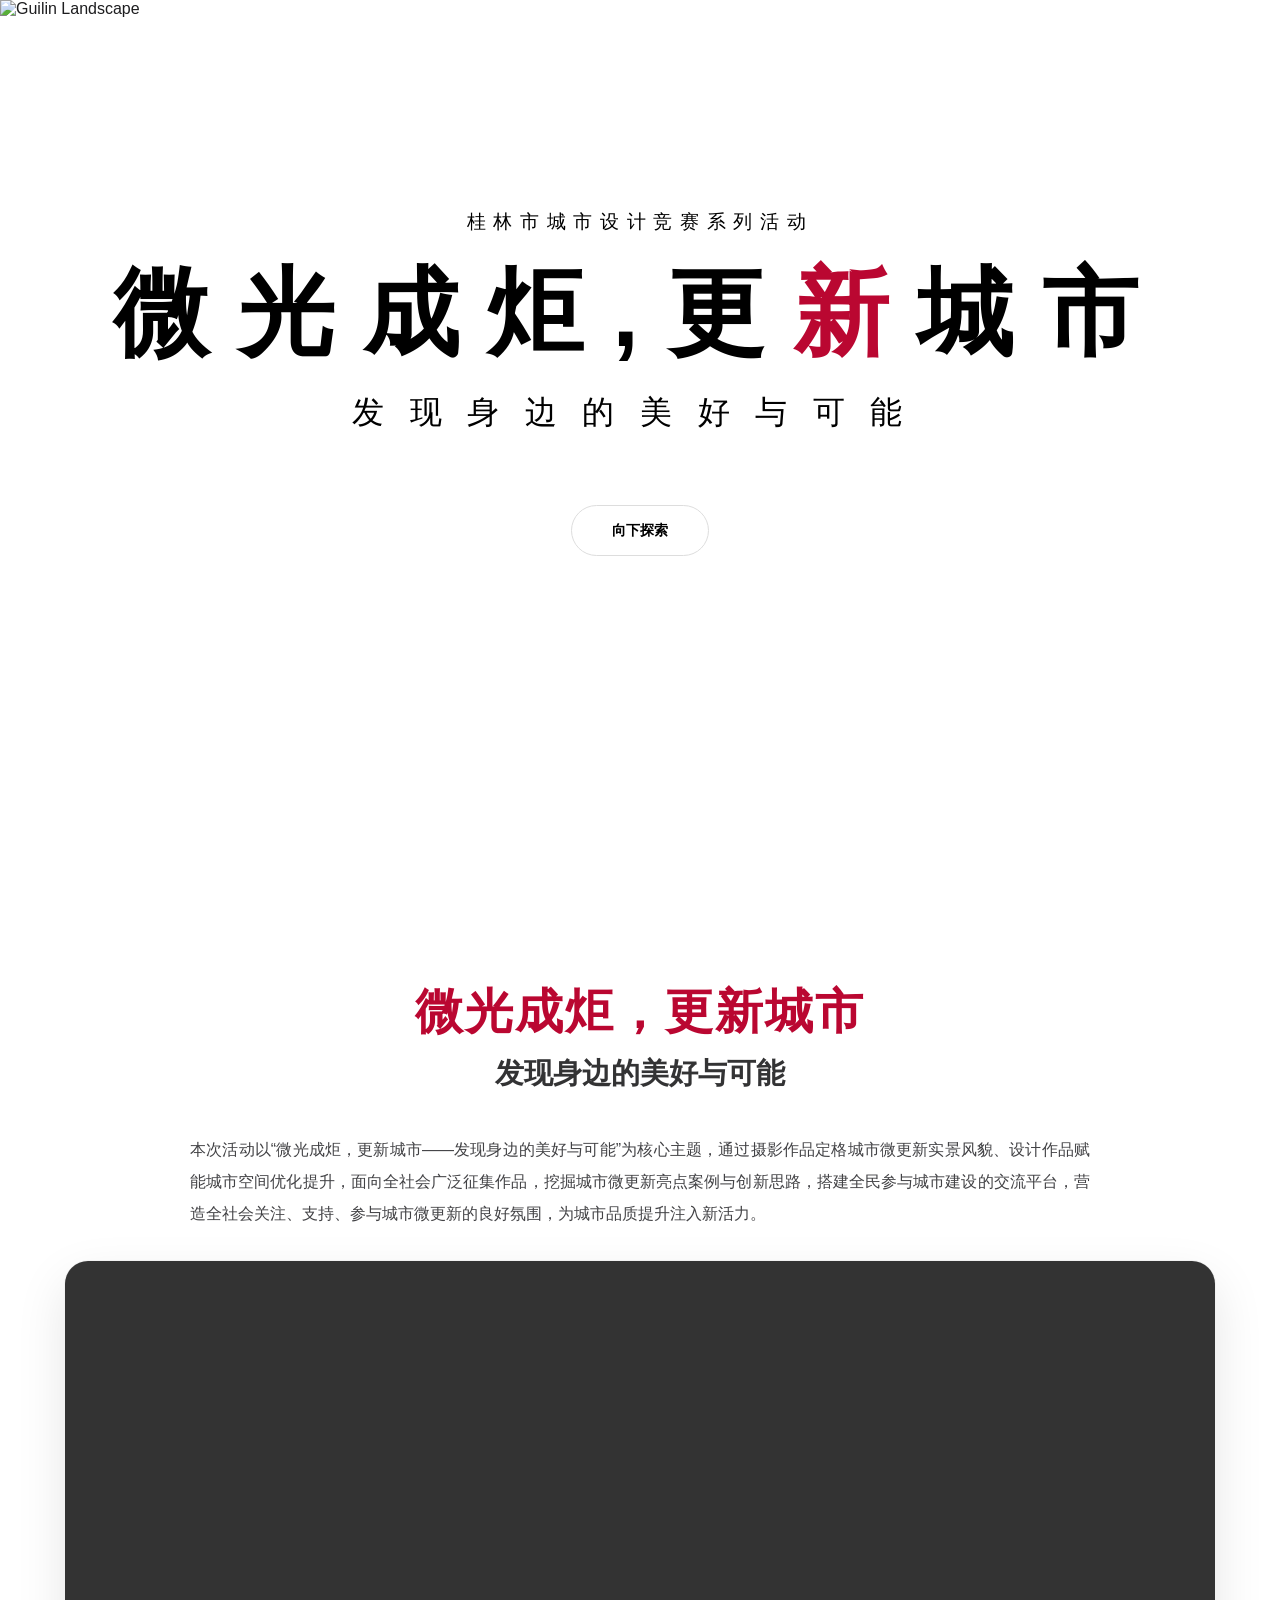
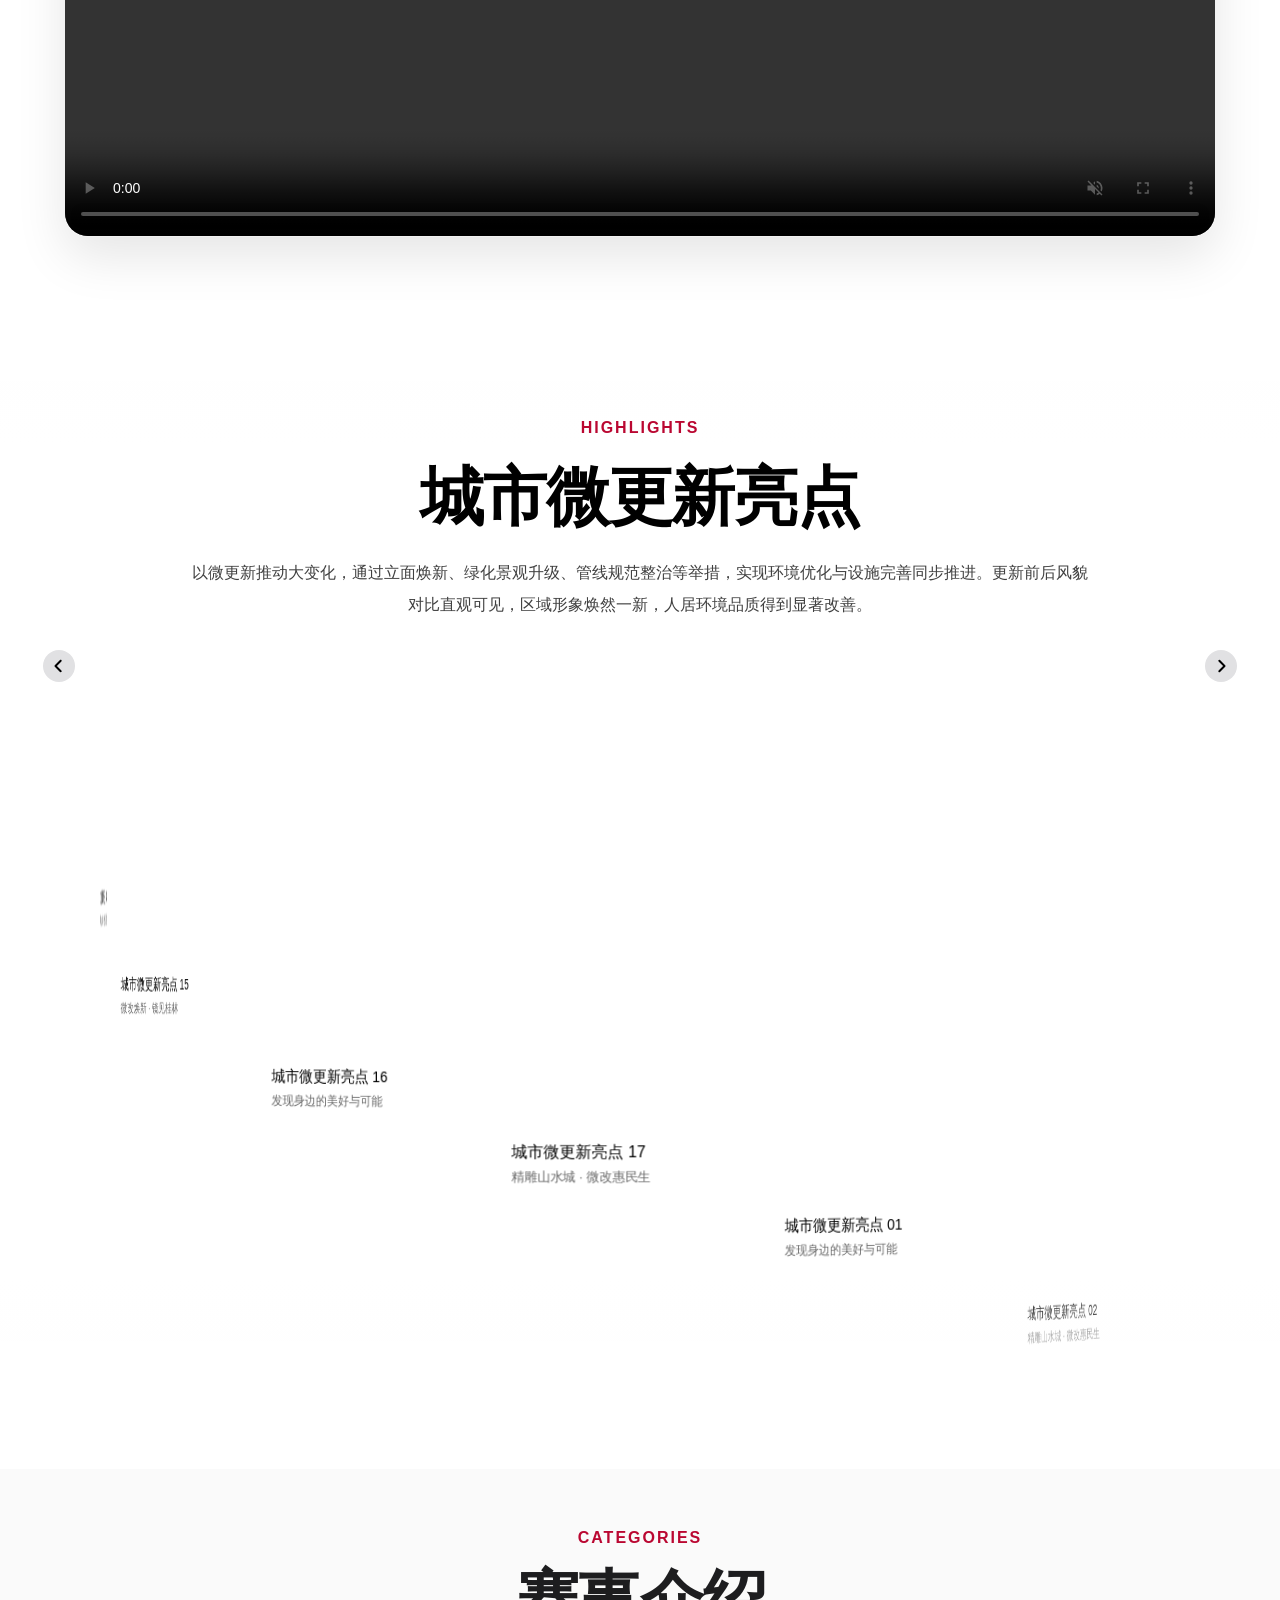
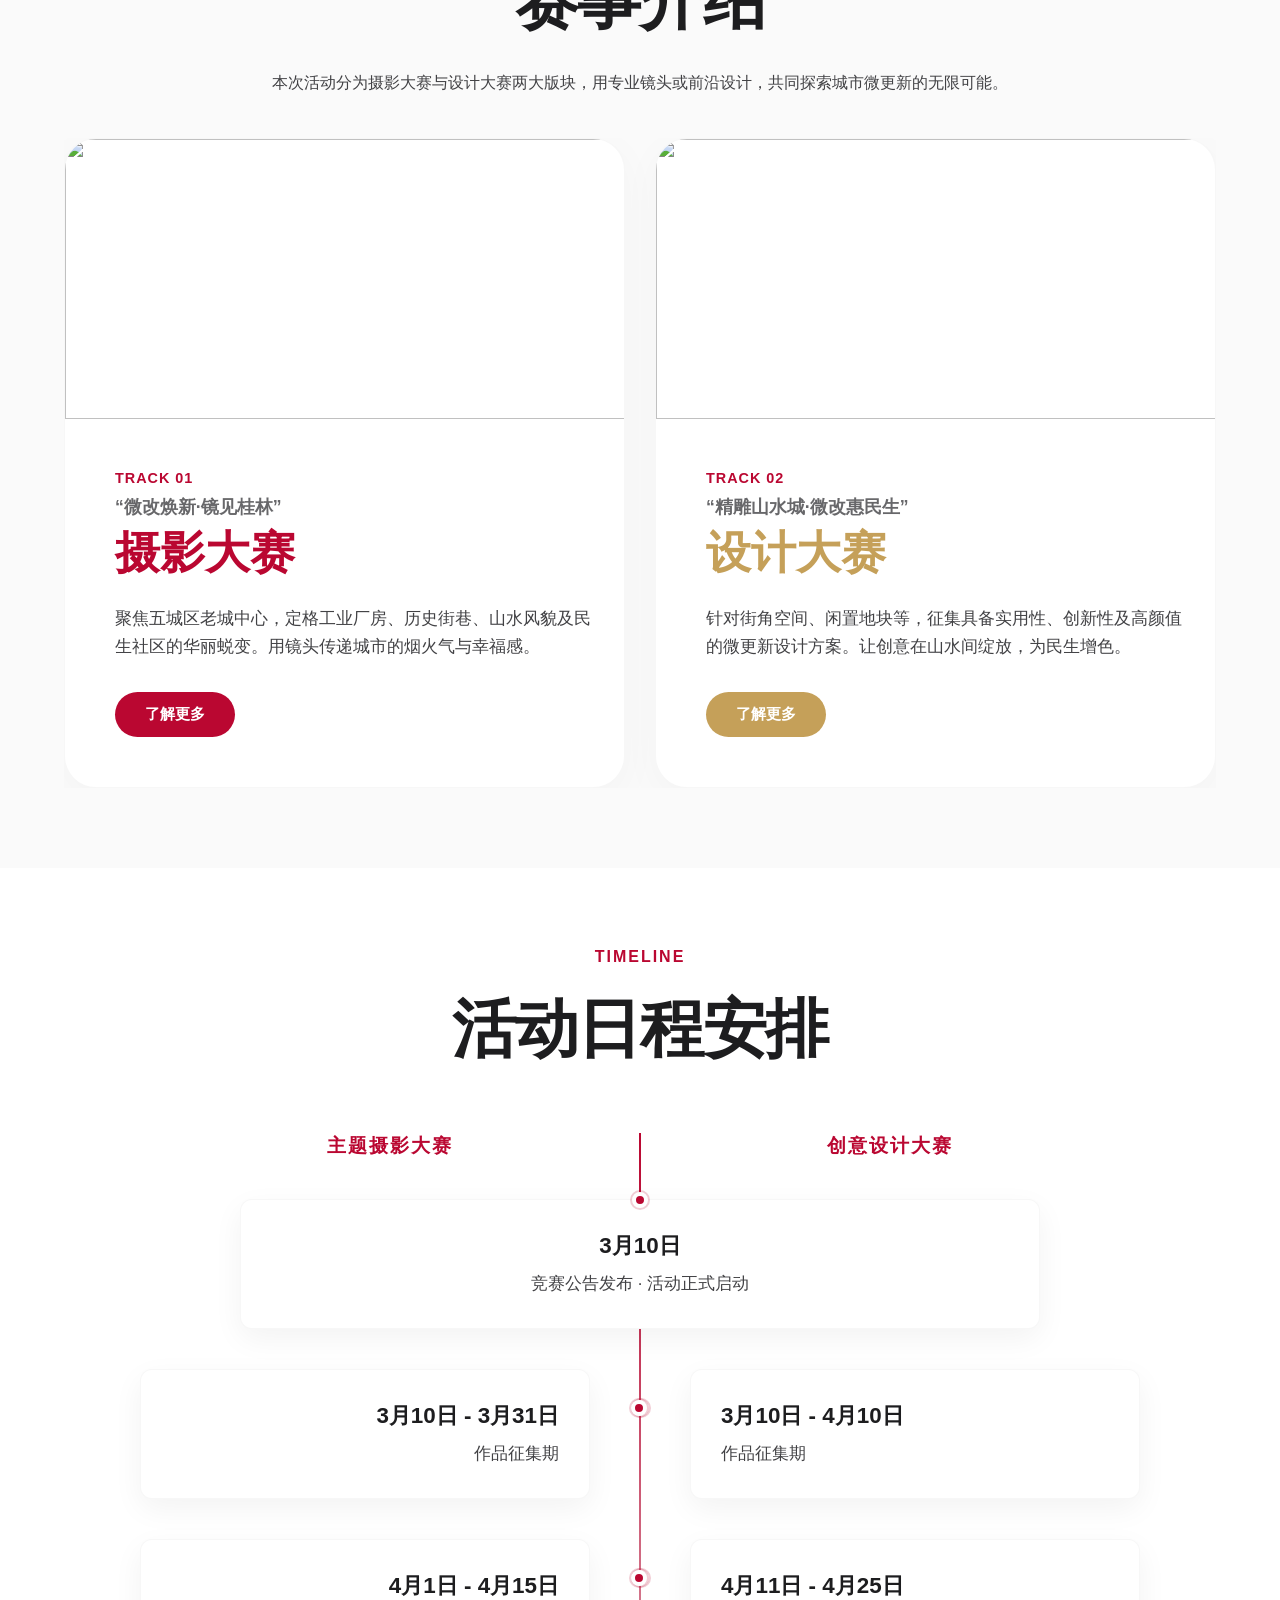
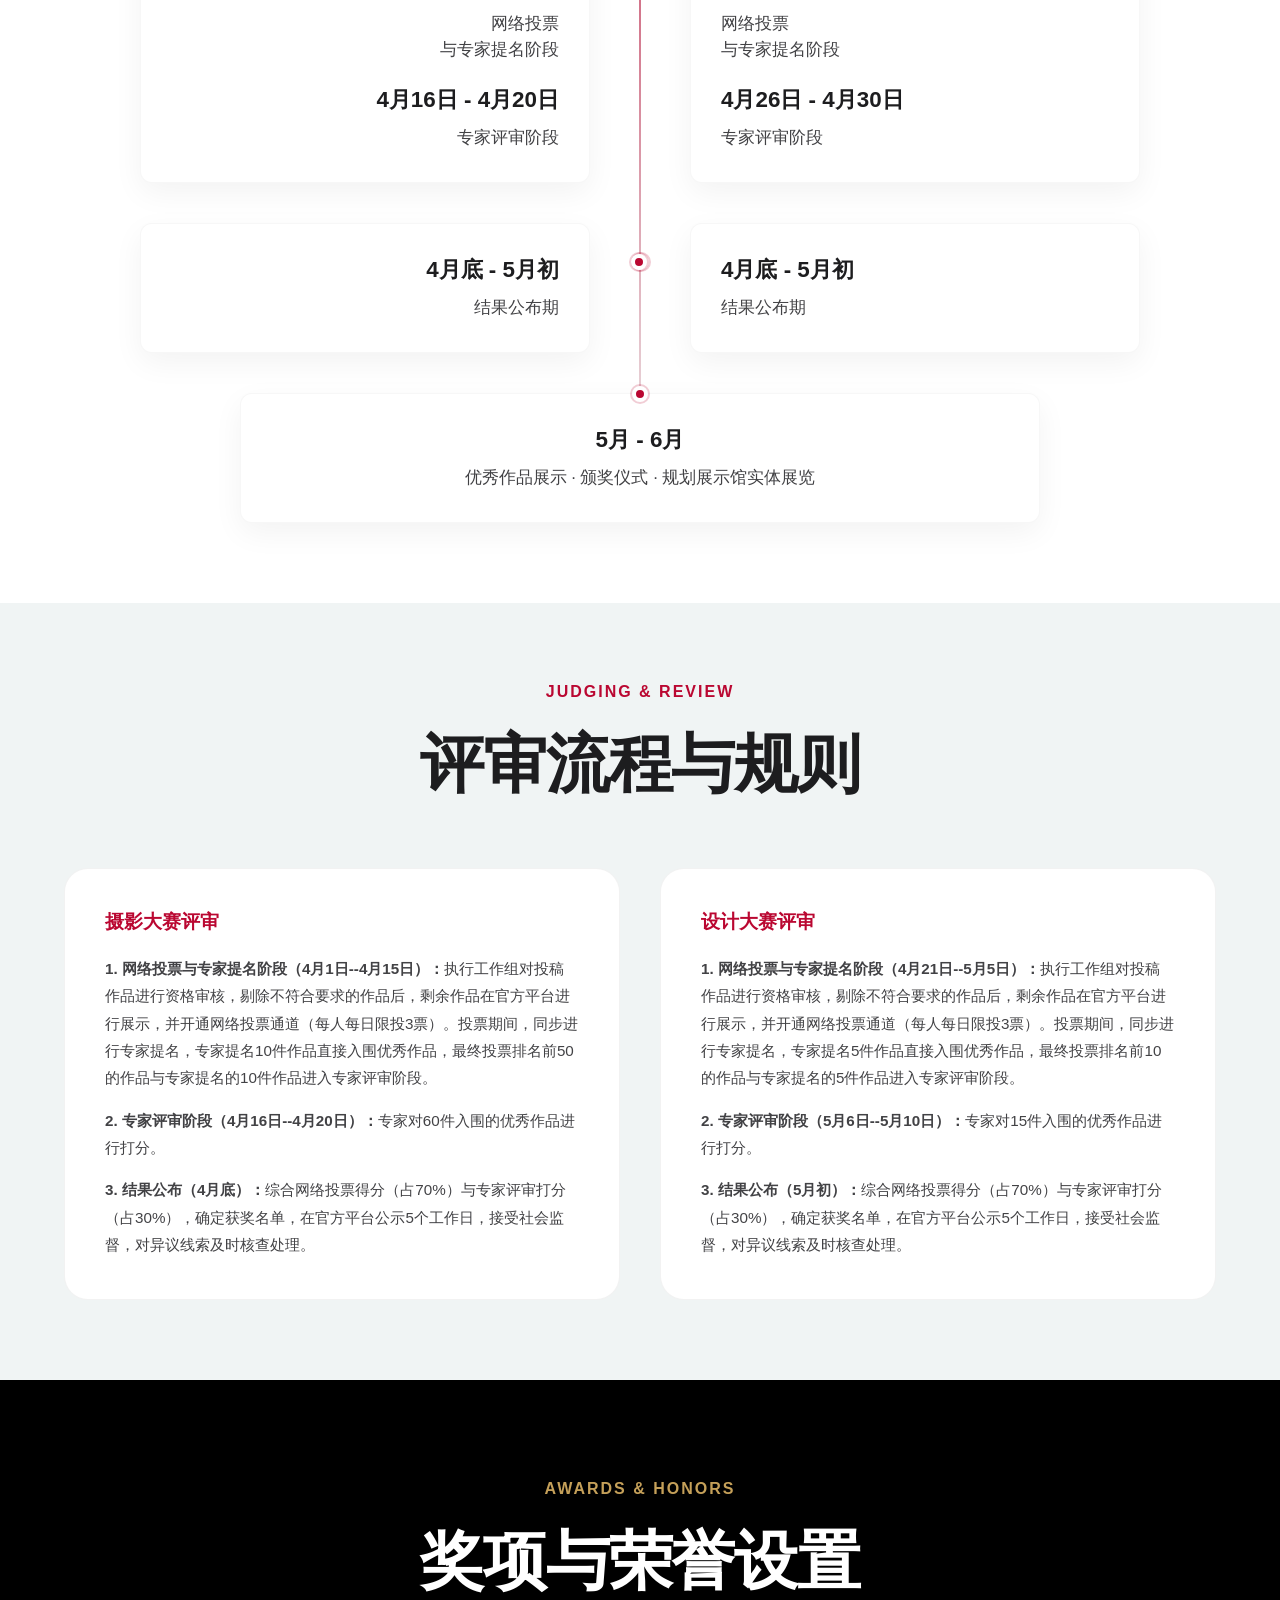
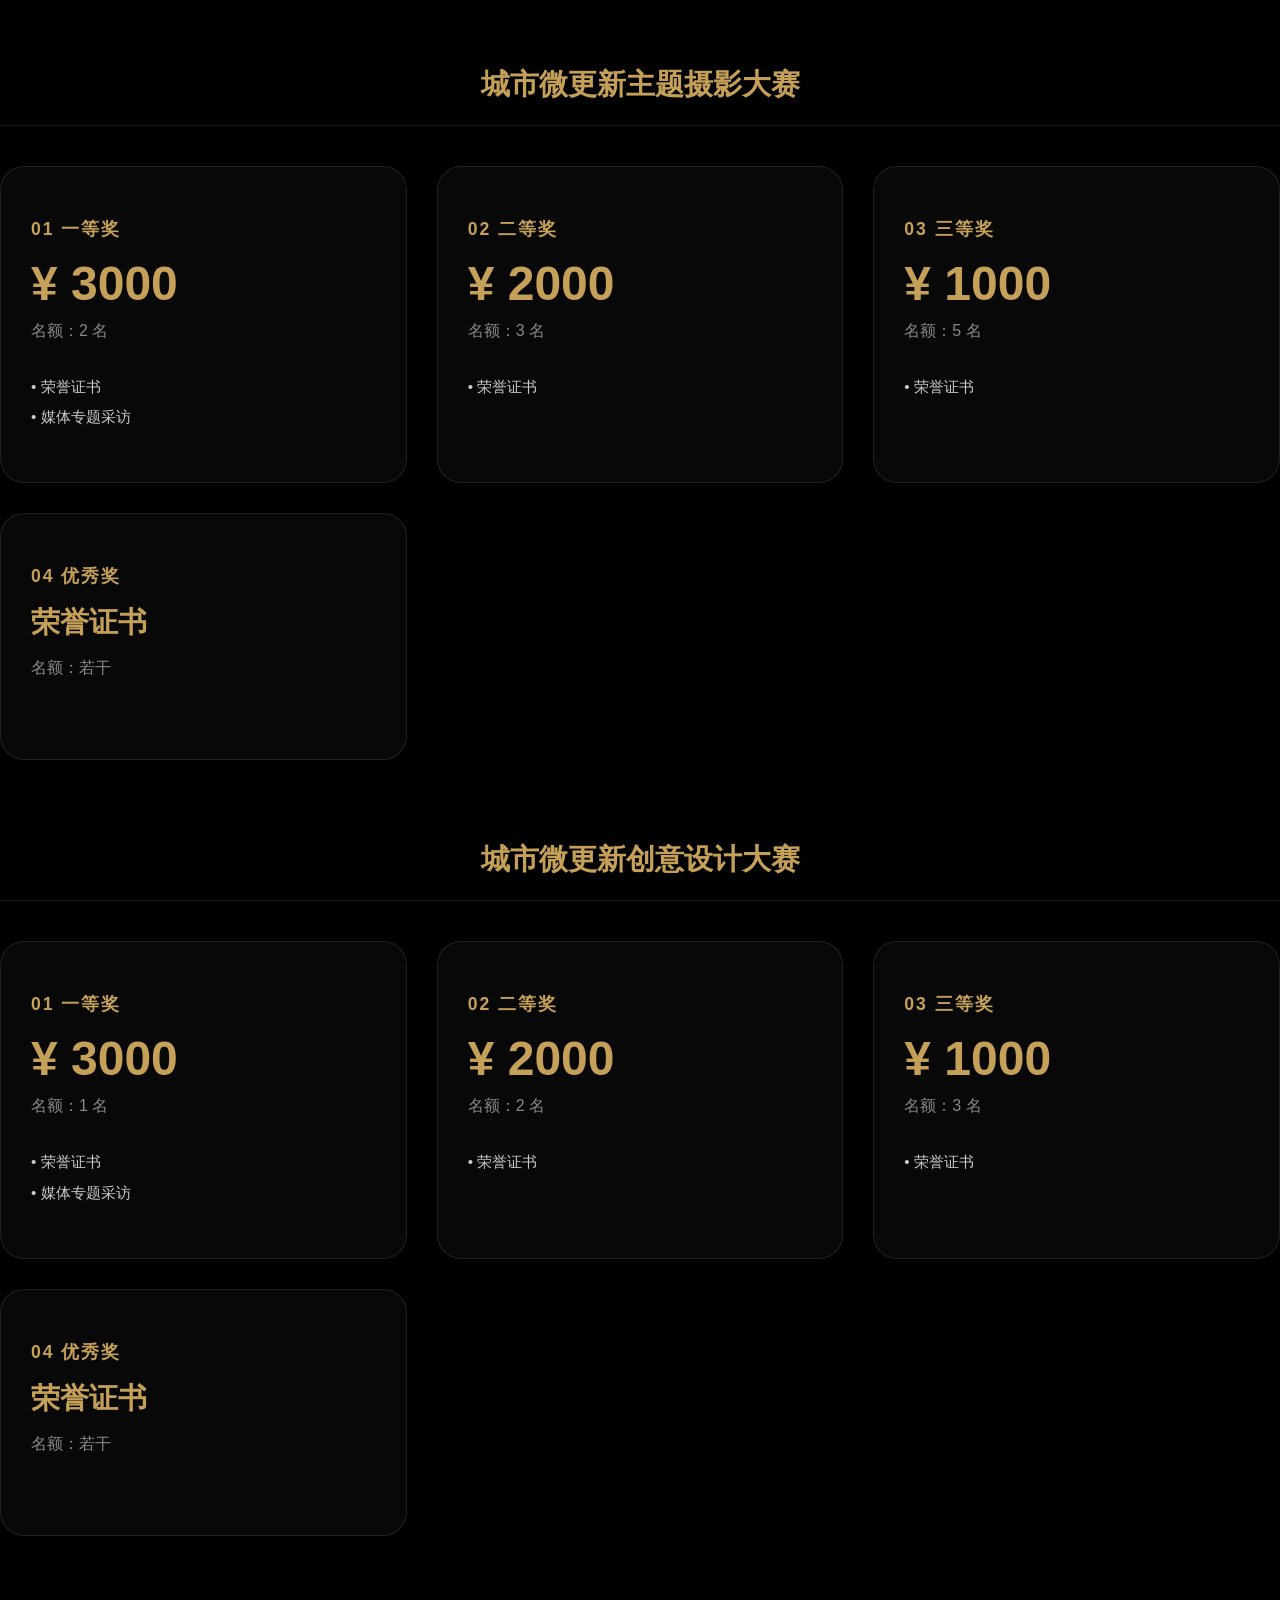
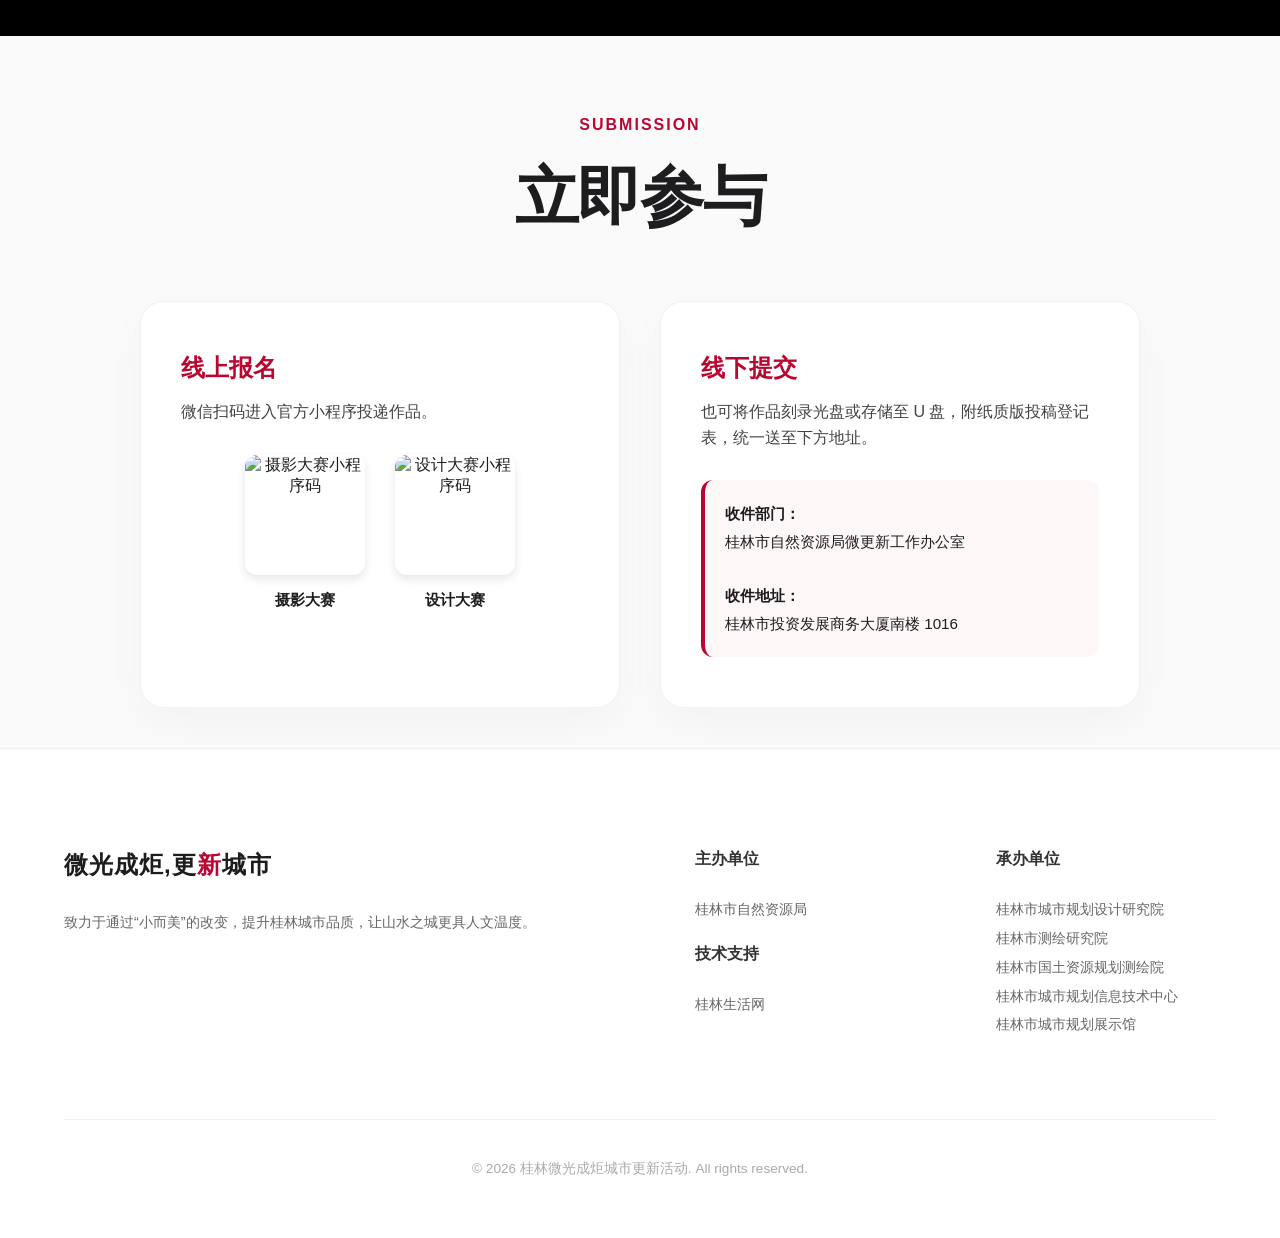
==== commit 5ce69124: "Update index.html" ====
--- a/index.html
+++ b/index.html
@@ -86,6 +86,30 @@
                     <video id="intro-video"
                         src="https://fm.glshimg.com/video/2026/0313/6086b26ef427f819057558535acb39d4.mp4"
                         style="width: 100%; display: block;" autoplay loop muted playsinline controls></video>
+						<script>
+							// 监听微信桥接就绪事件，触发视频播放
+						function wxAutoPlayVideo() {
+						  const video = document.getElementById('intro-video');
+						  if (!video) return;
+						  // 微信环境触发
+						  if (window.WeixinJSBridge) {
+							WeixinJSBridge.invoke('getNetworkType', {}, () => {
+							  video.play().catch(e => console.warn('播放失败：', e));
+							});
+						  } else {
+							document.addEventListener('WeixinJSBridgeReady', () => {
+							  video.play().catch(e => console.warn('播放失败：', e));
+							}, { once: true });
+						  }
+						  // 兼容非微信的移动端浏览器
+						  document.addEventListener('touchstart', () => {
+							if (video.paused) video.play();
+						  }, { once: true });
+						}
+						// 页面加载后执行
+						window.onload = wxAutoPlayVideo;
+						</script>
+					
                 </div>
             </div>
         </section>
@@ -568,7 +592,7 @@
                             <!-- Preview Content -->
                             <div class="card-preview">
                                 <div class="track-img-box">
-                                    <img src="https://assets.glshimg.com/news/special/urbanrenewal/img/sjds.jpg">
+                                    <img src="https://assets.glshimg.com/news/special/urbanrenewal/img/sjds1.jpg">
                                 </div>
                                 <div class="track-text-box">
                                     <span
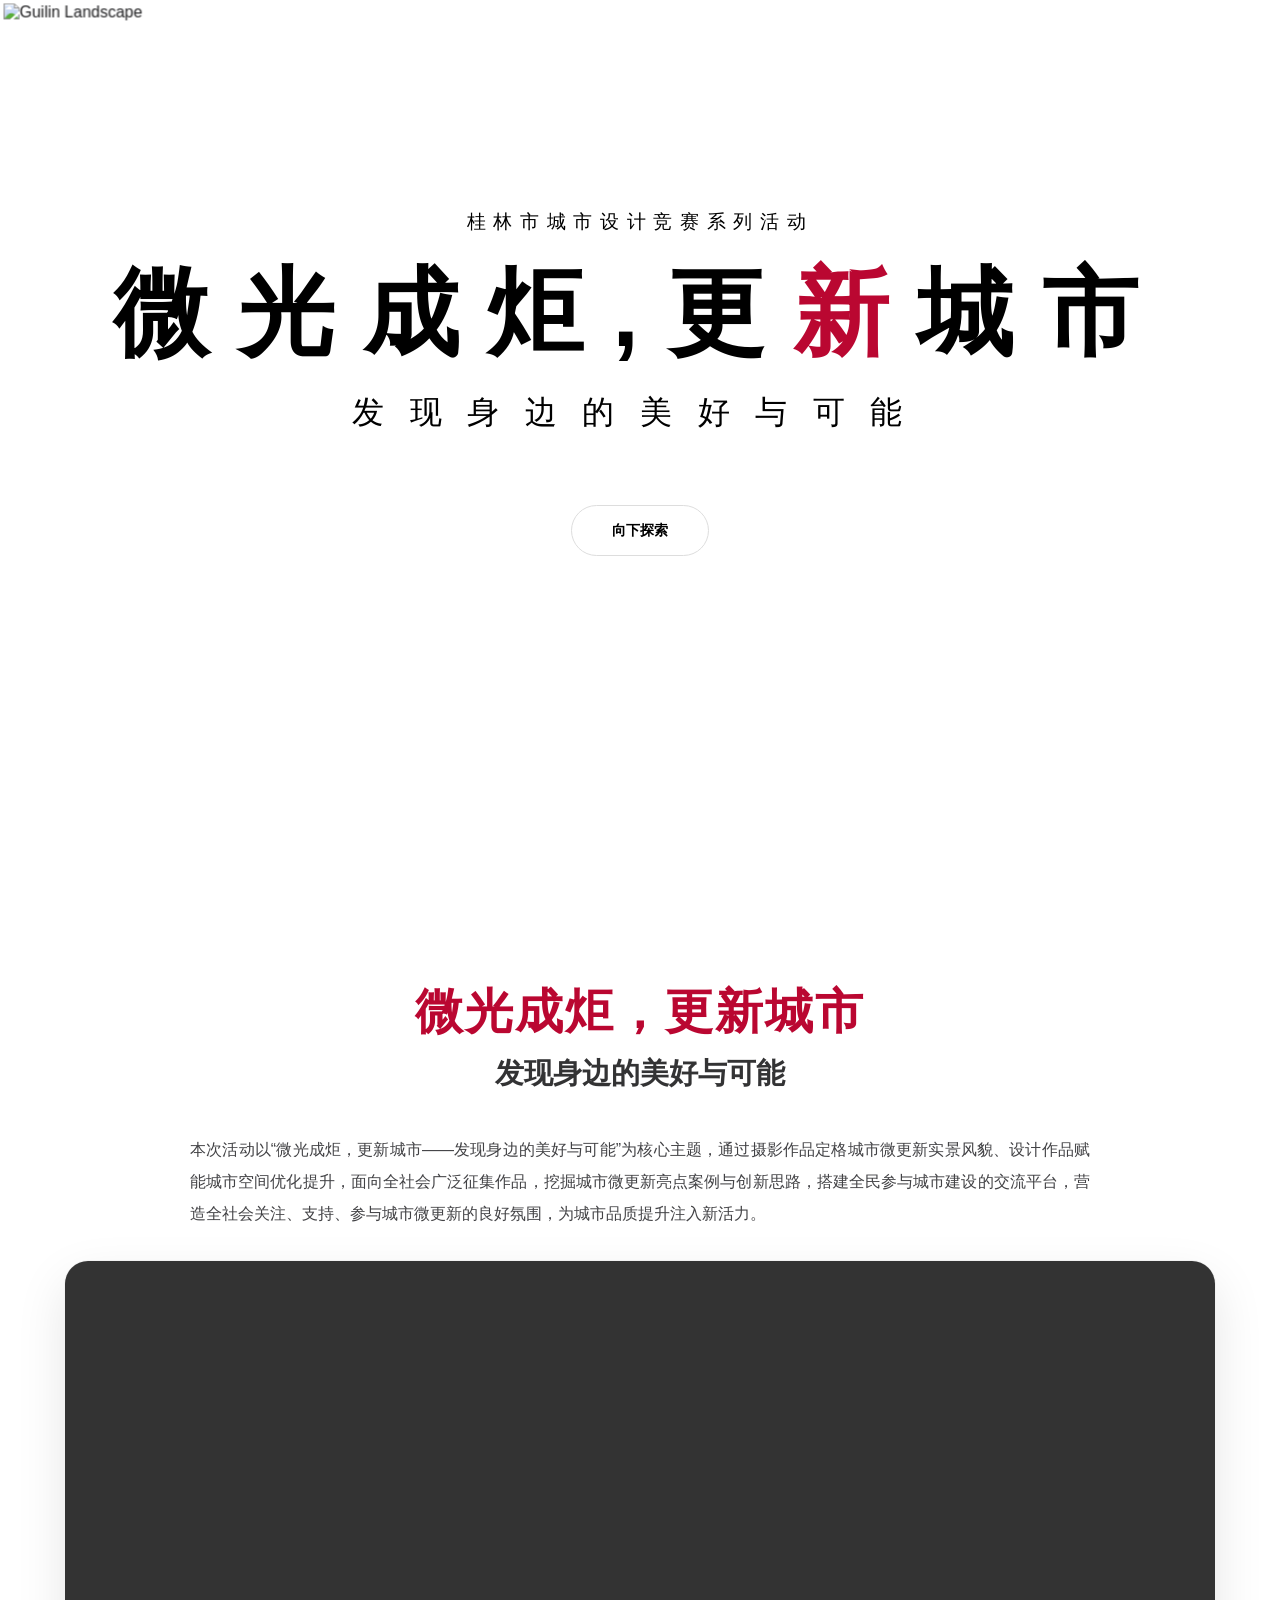
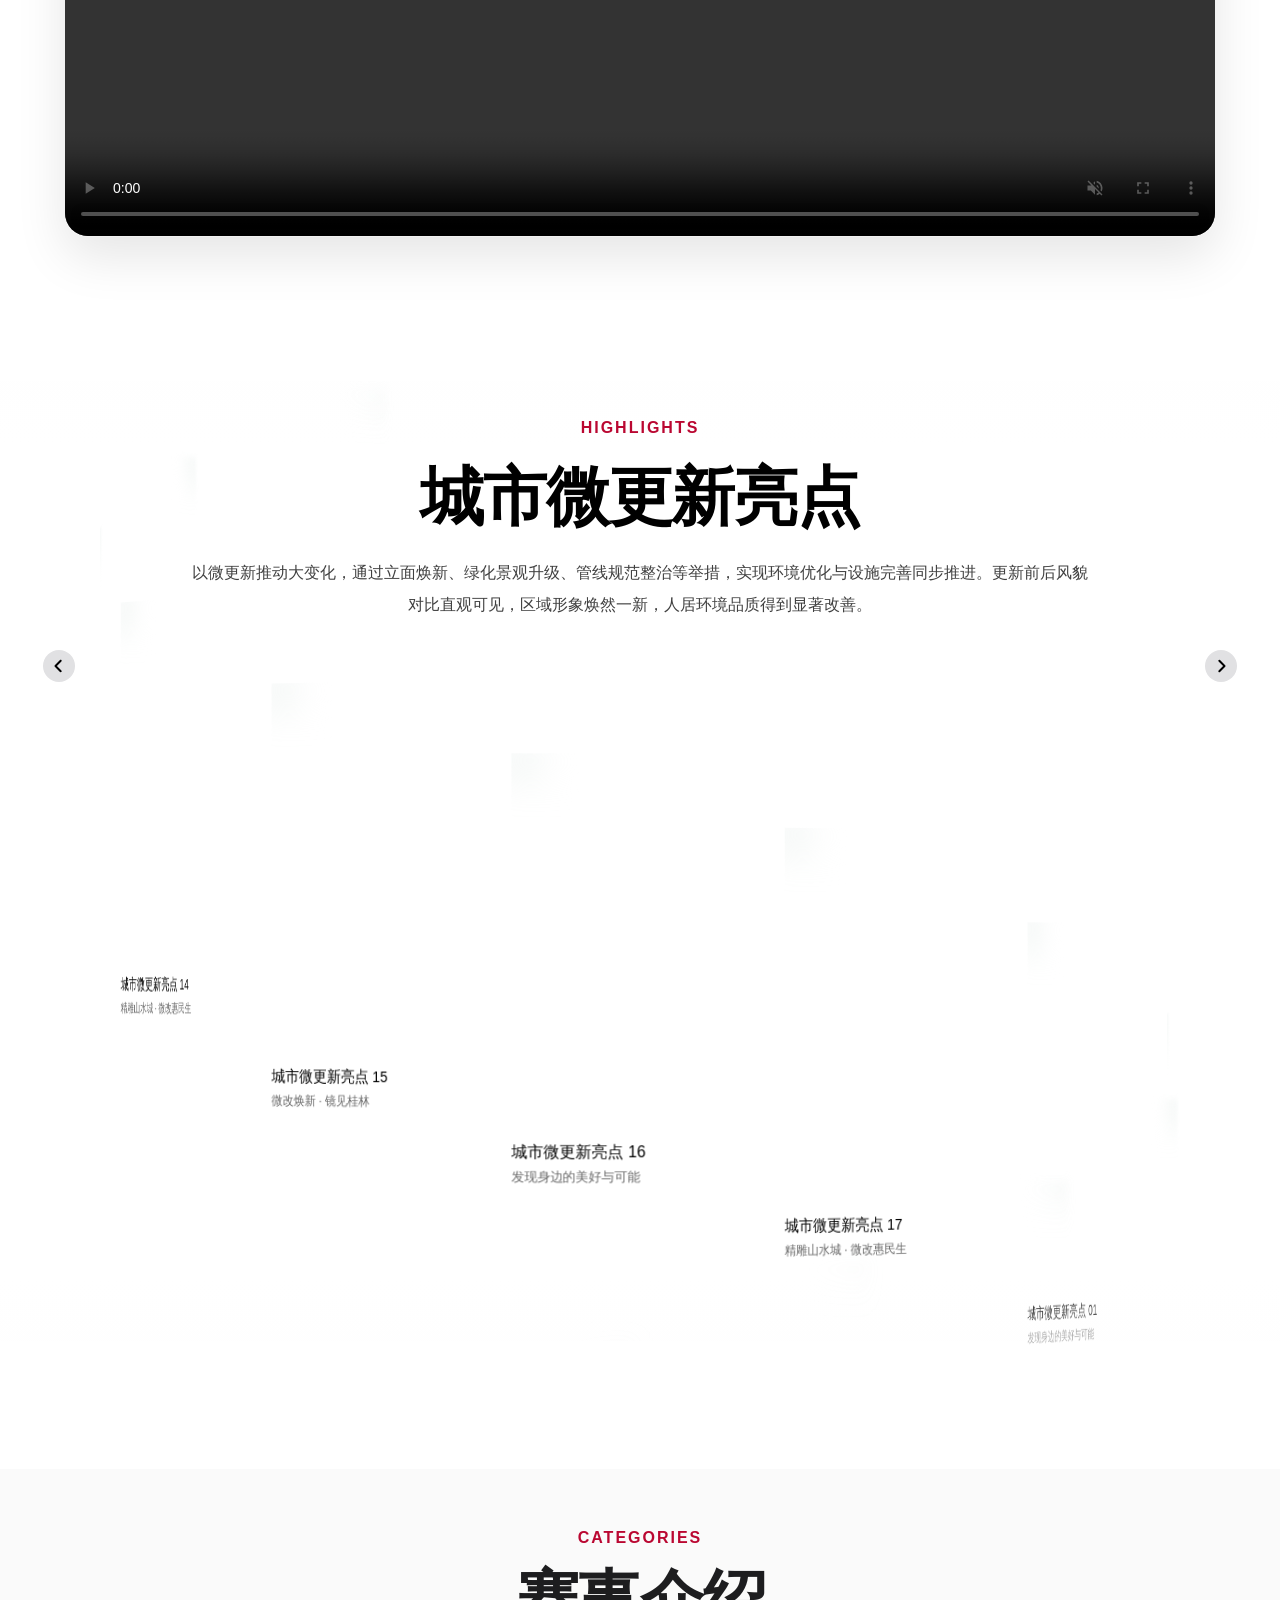
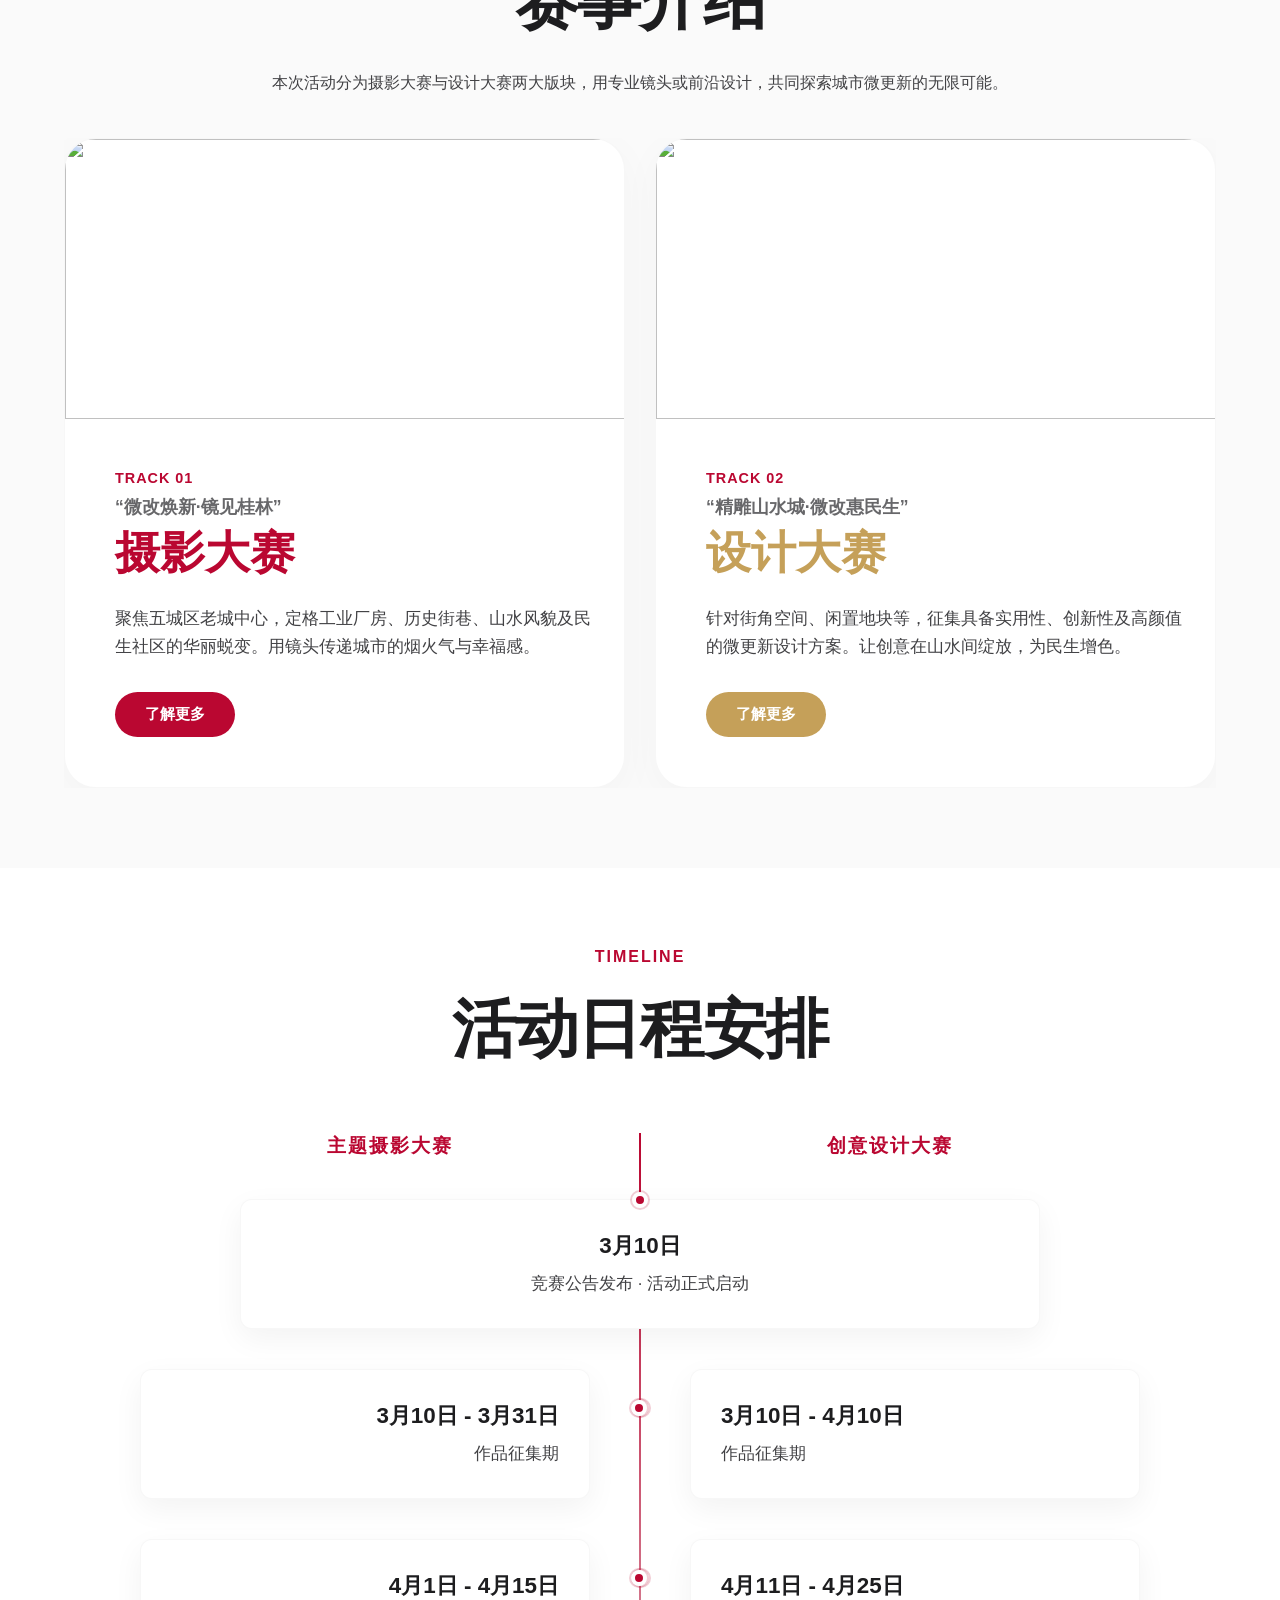
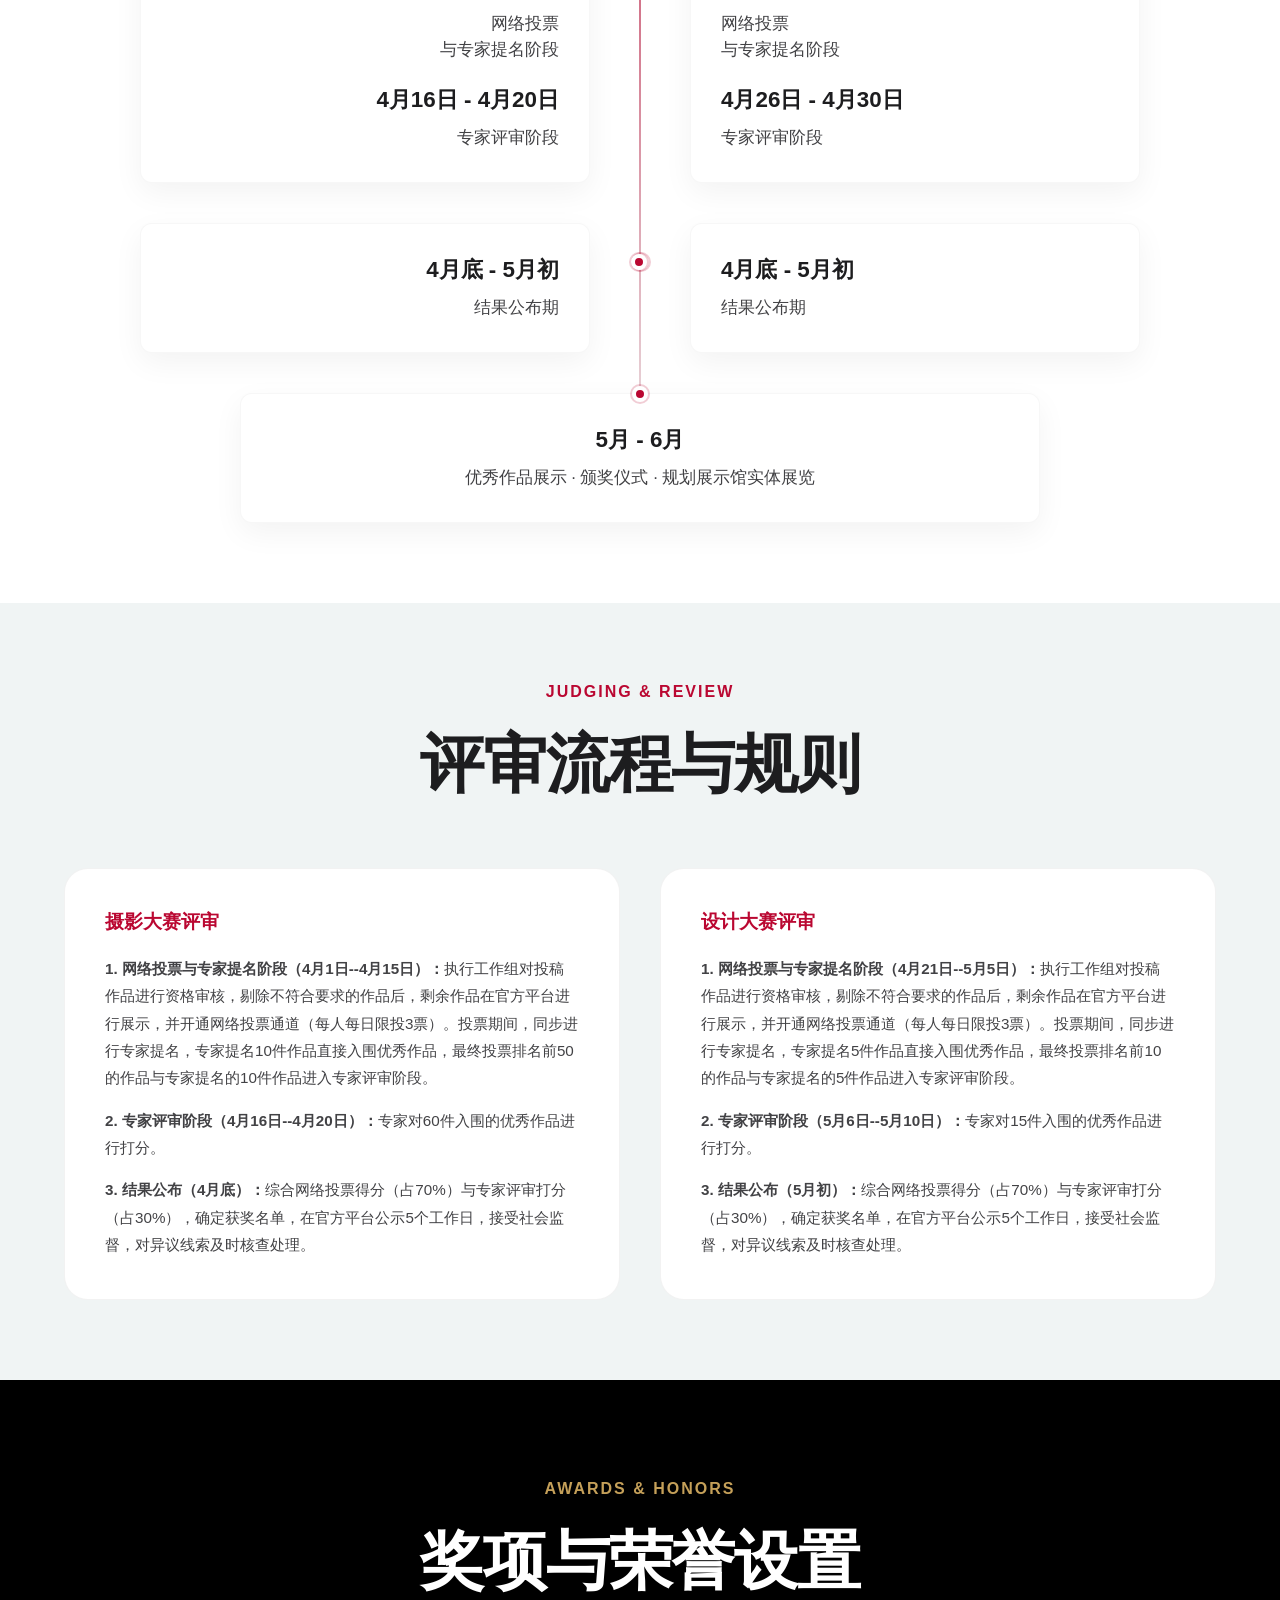
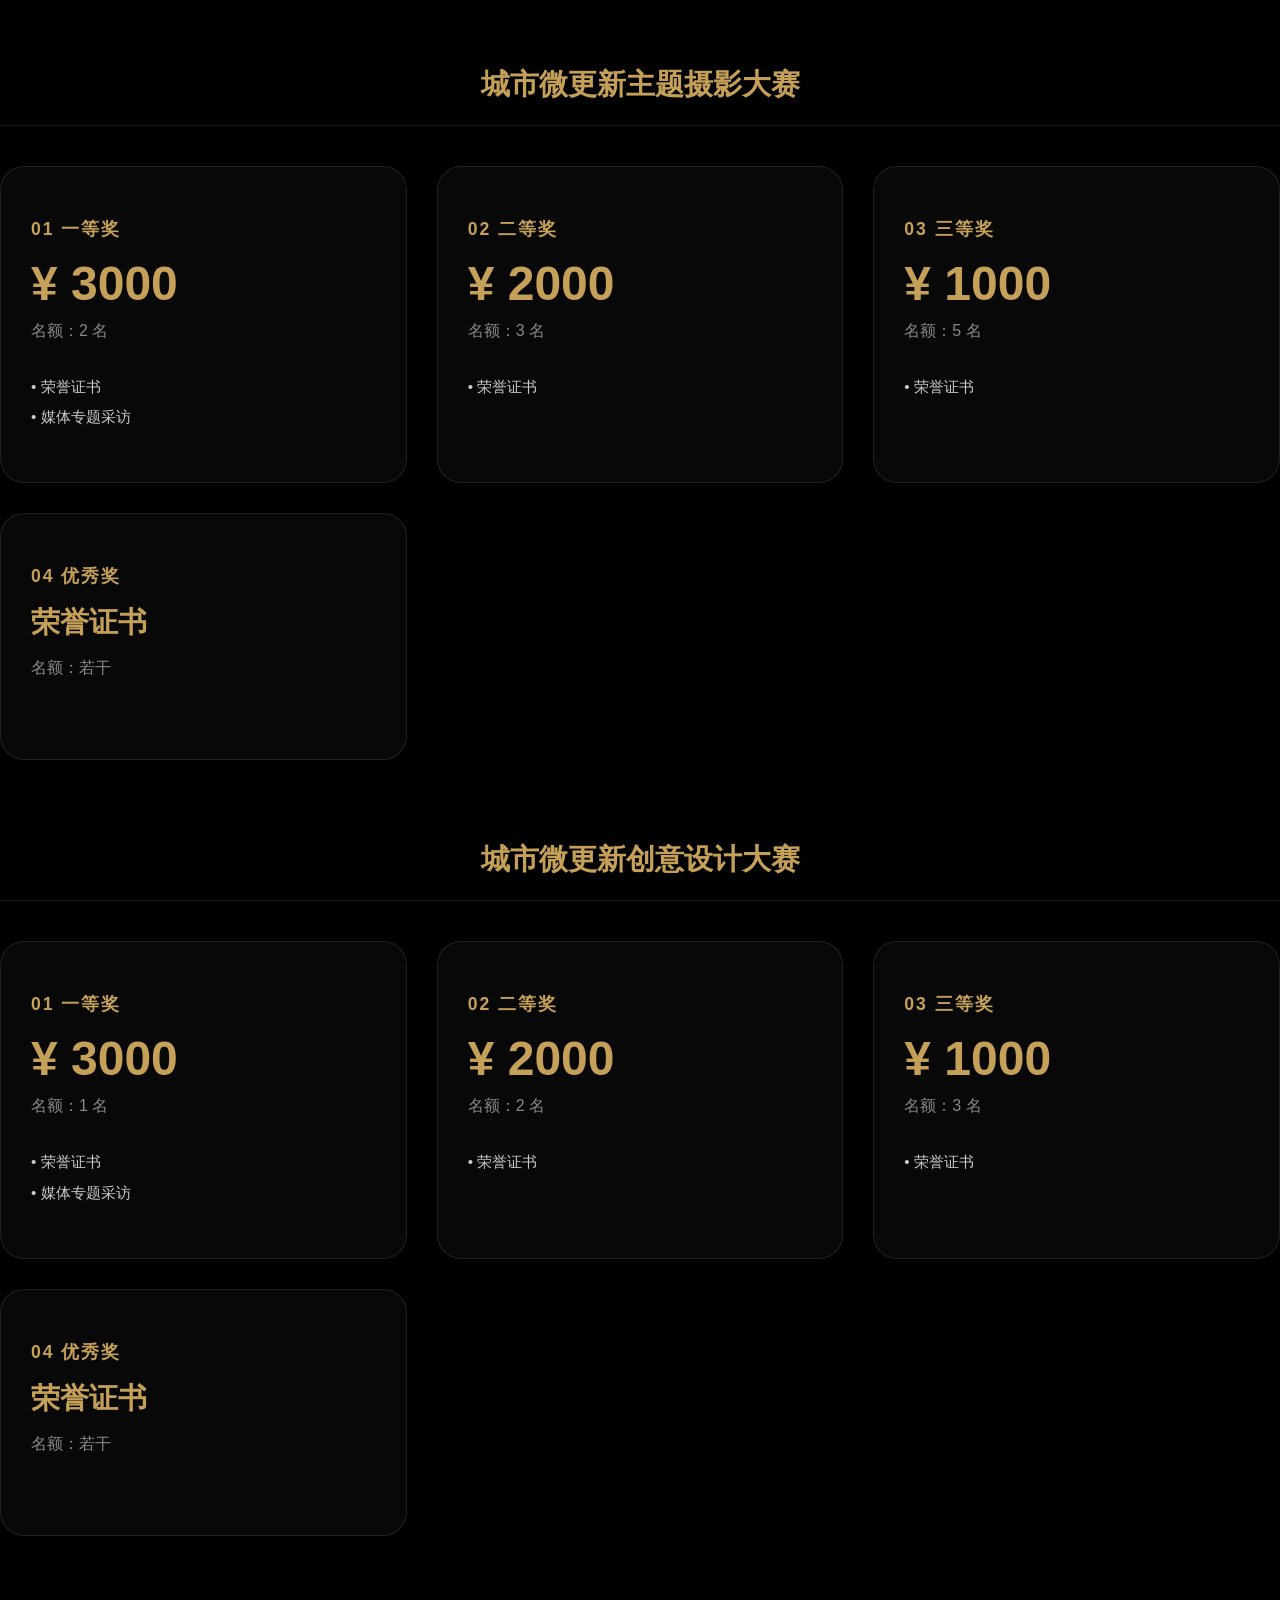
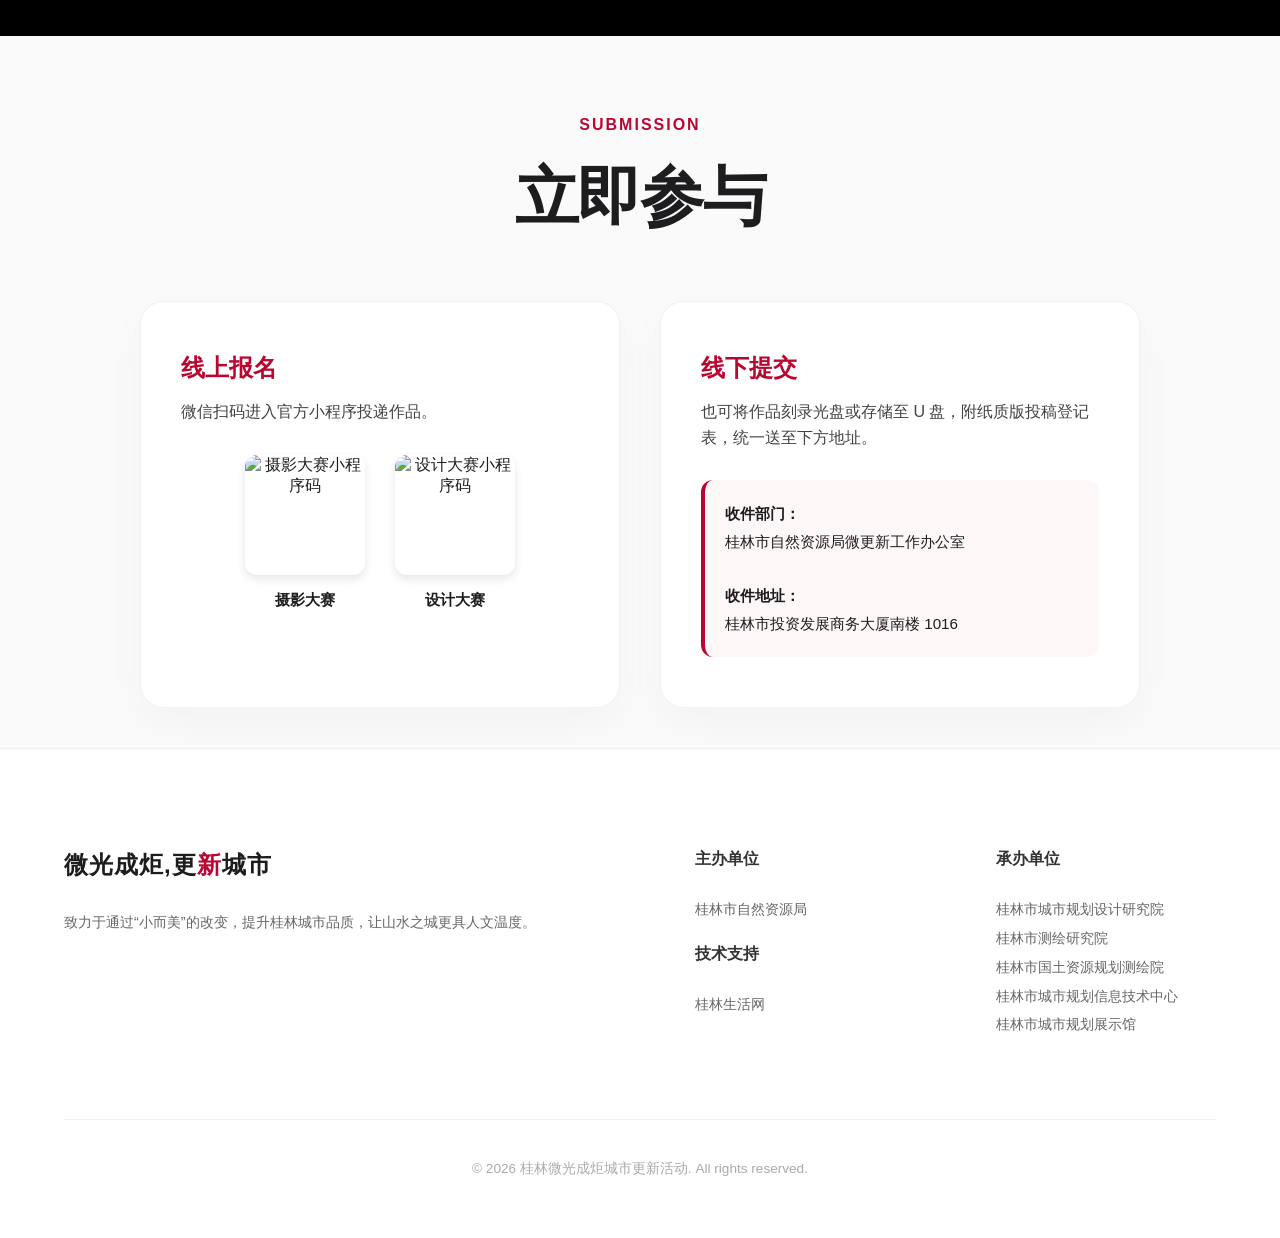
==== commit 0002c1af: "update index.html" ====
--- a/index.html
+++ b/index.html
@@ -592,7 +592,7 @@
                             <!-- Preview Content -->
                             <div class="card-preview">
                                 <div class="track-img-box">
-                                    <img src="https://assets.glshimg.com/news/special/urbanrenewal/img/sjds1.jpg">
+                                    <img src="https://assets.glshimg.com/news/special/urbanrenewal/img/sjds2.jpg">
                                 </div>
                                 <div class="track-text-box">
                                     <span
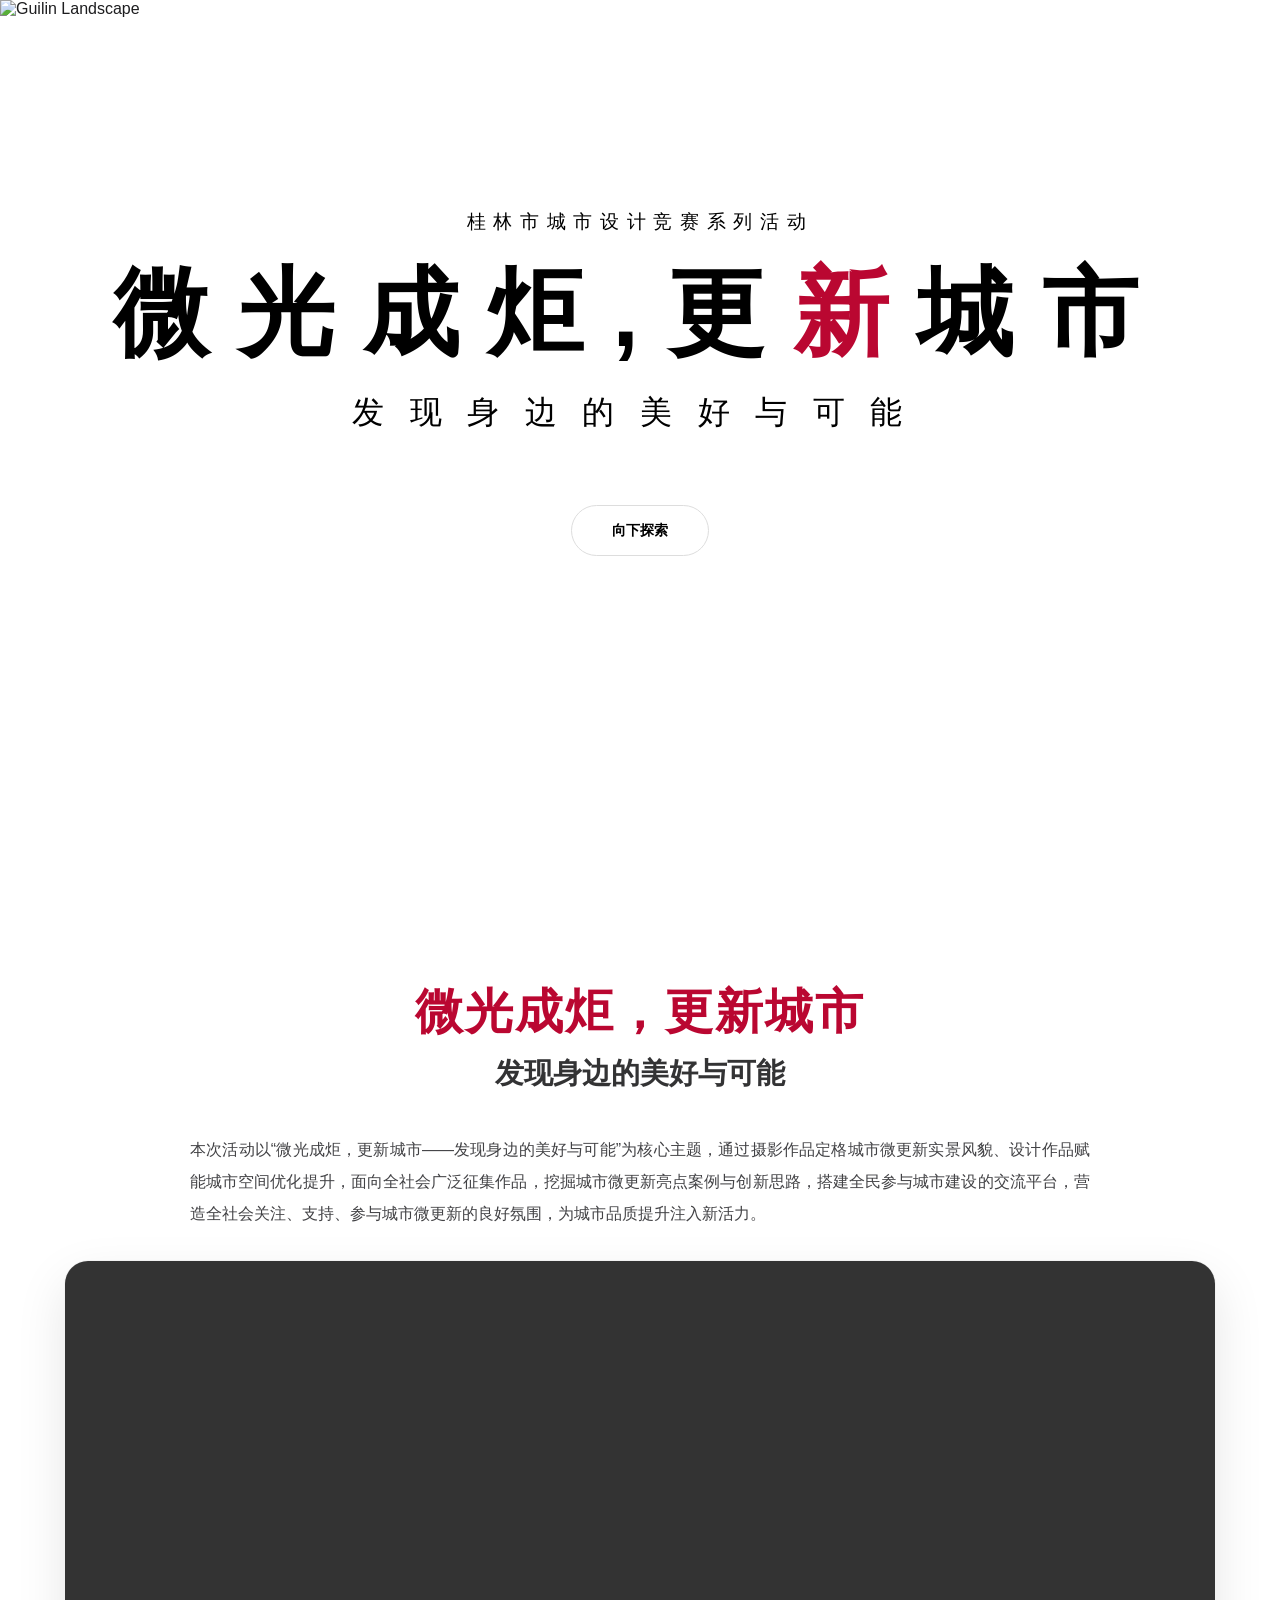
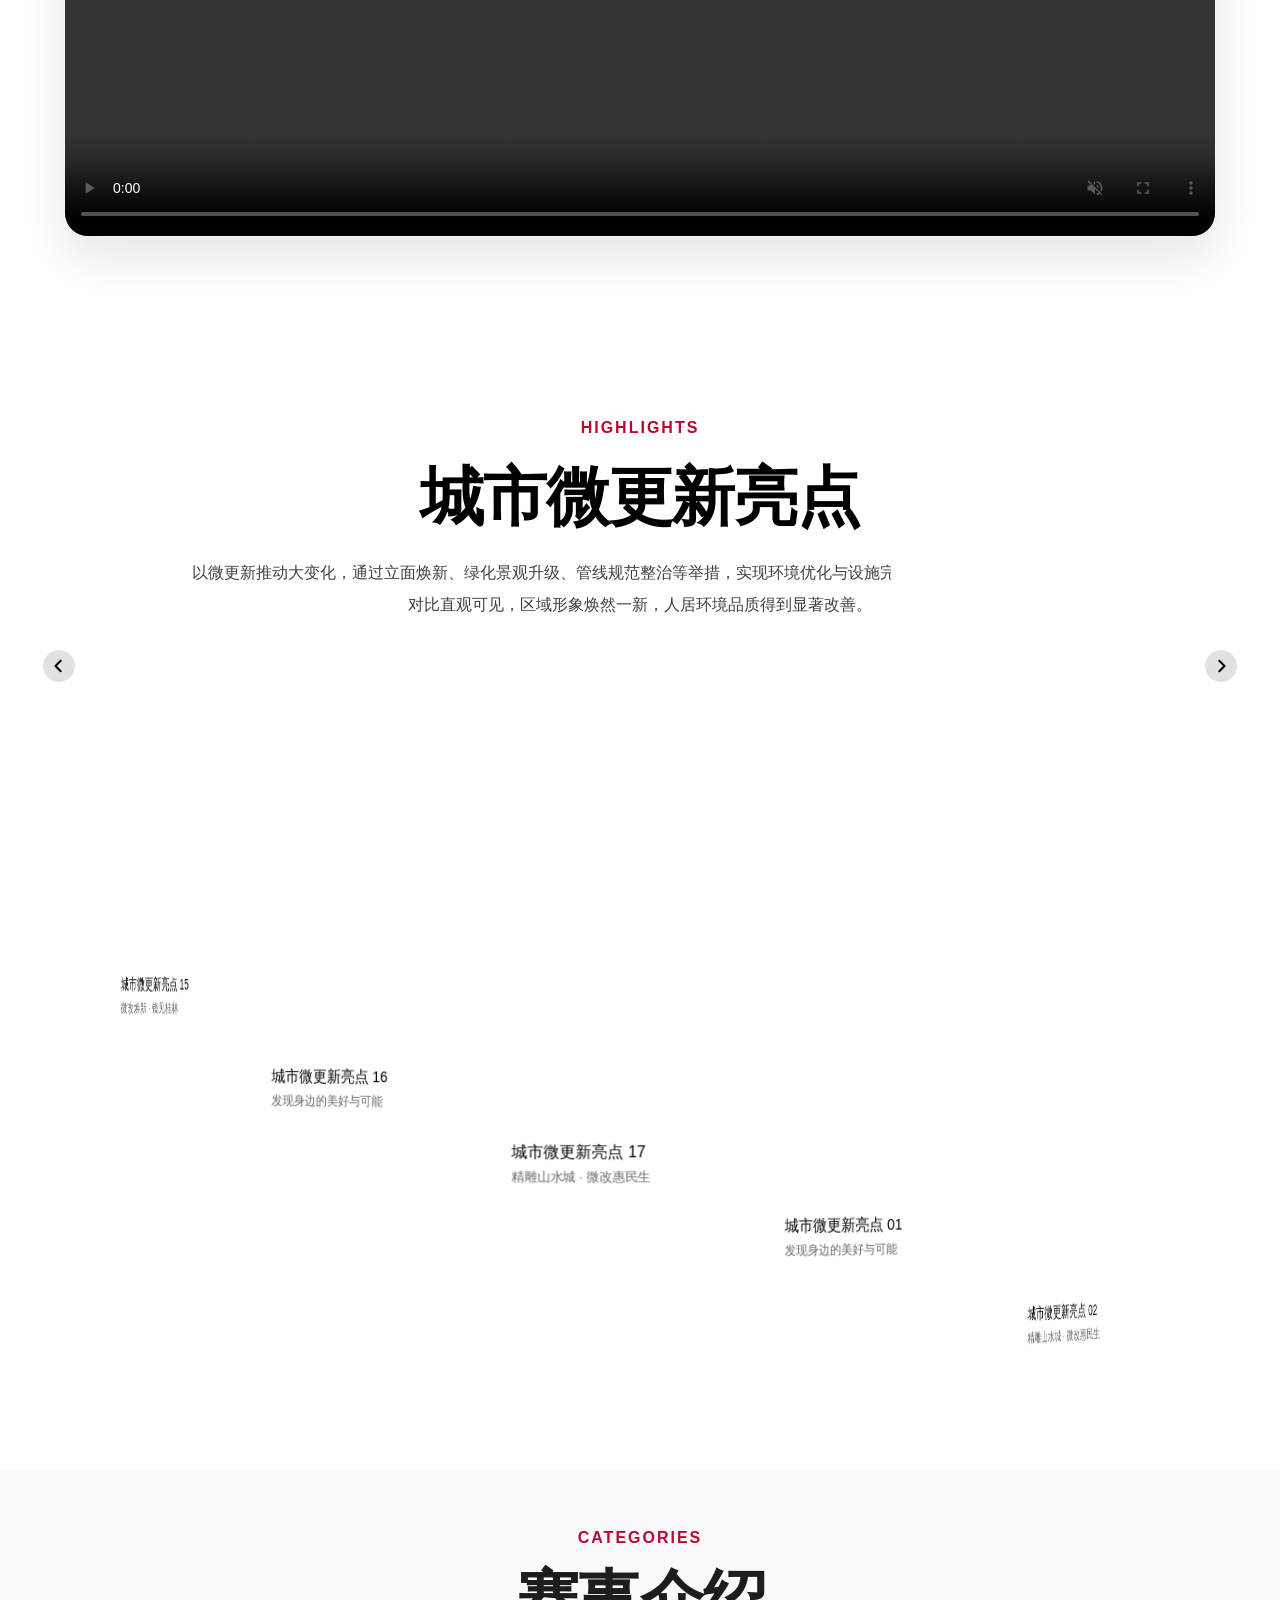
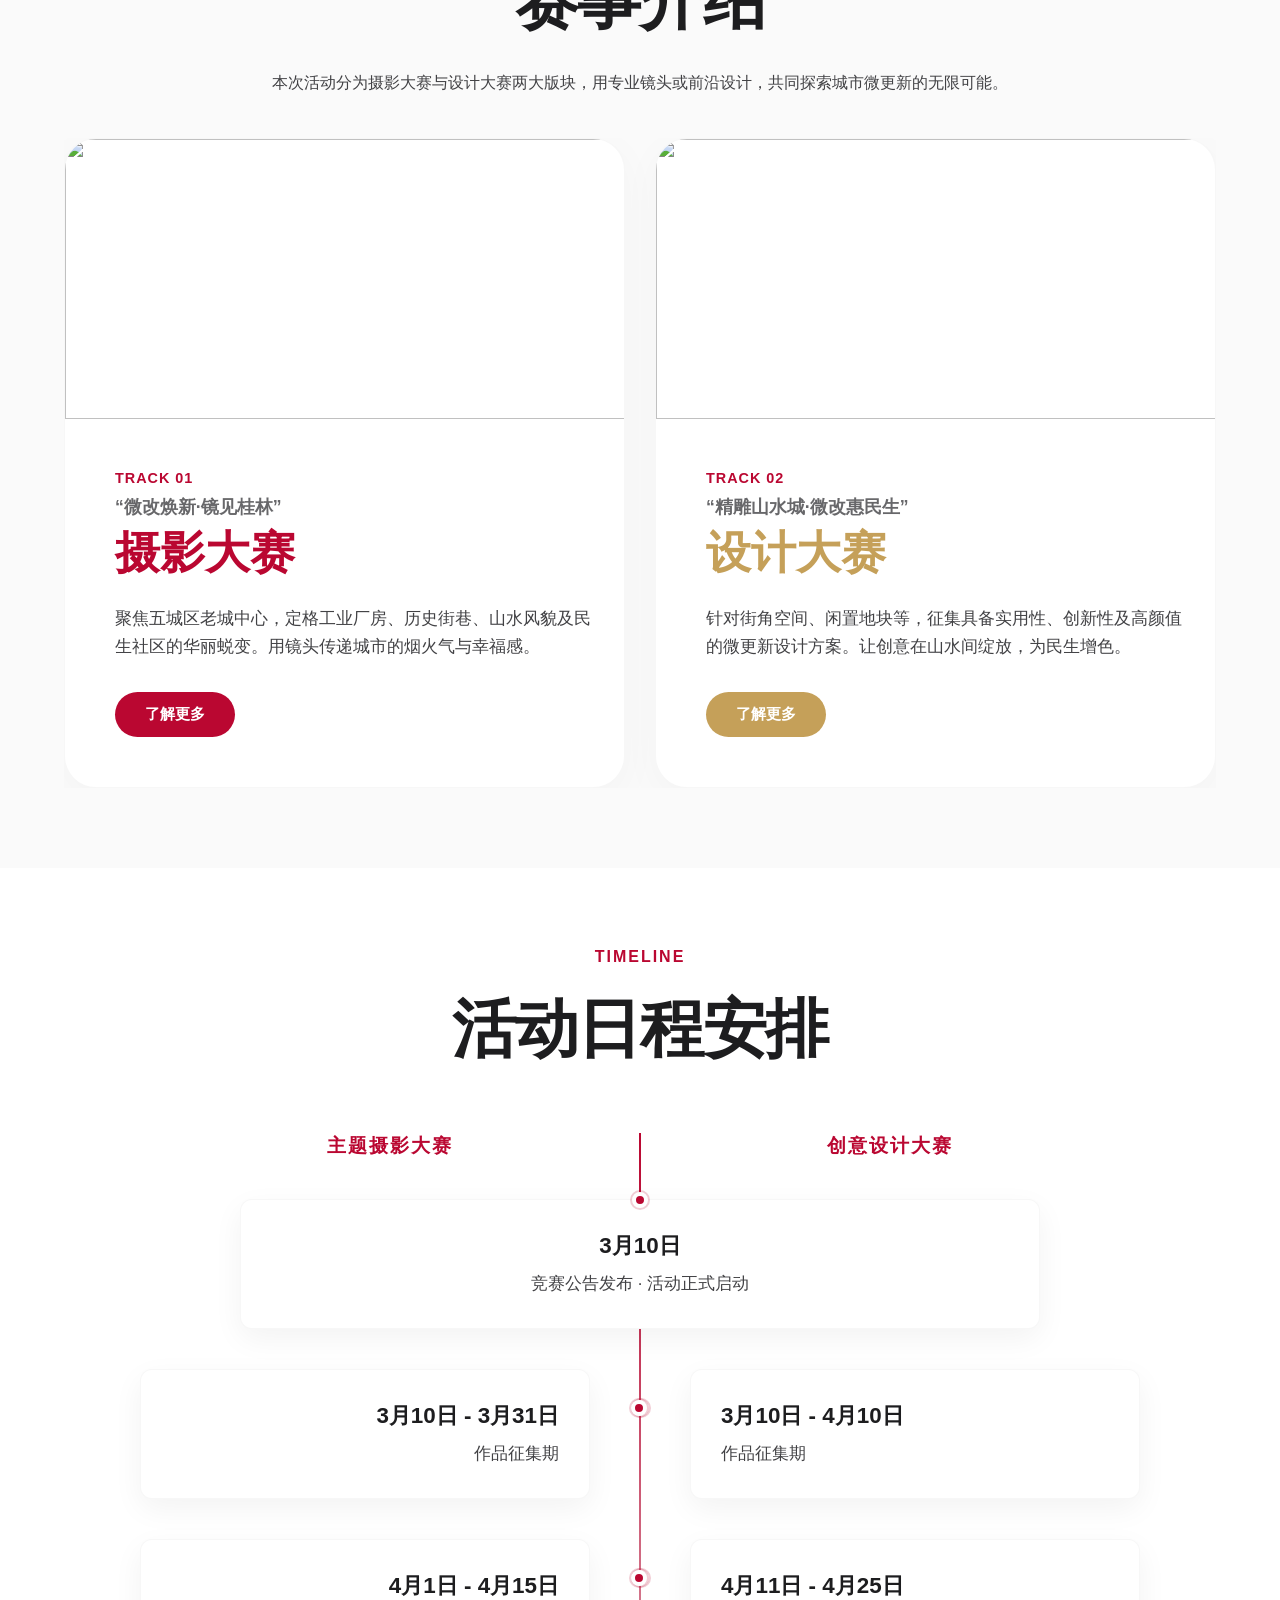
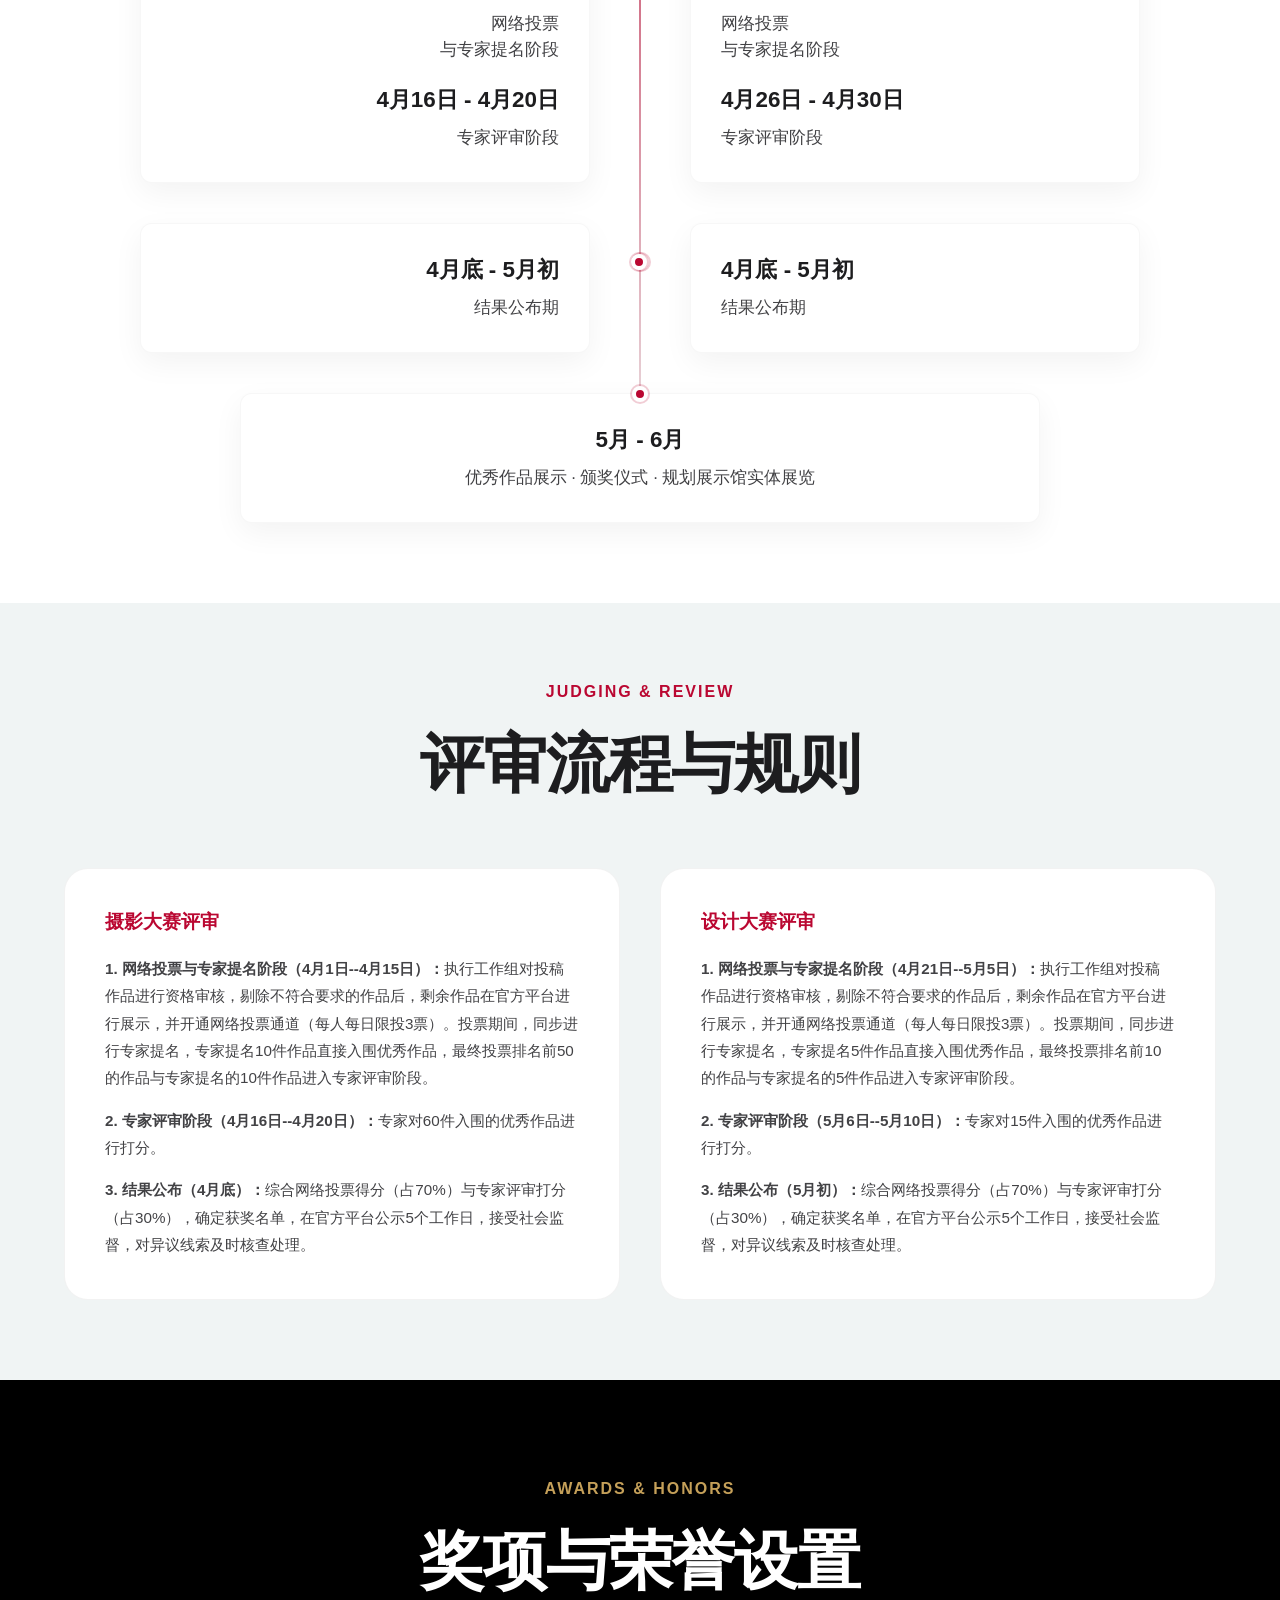
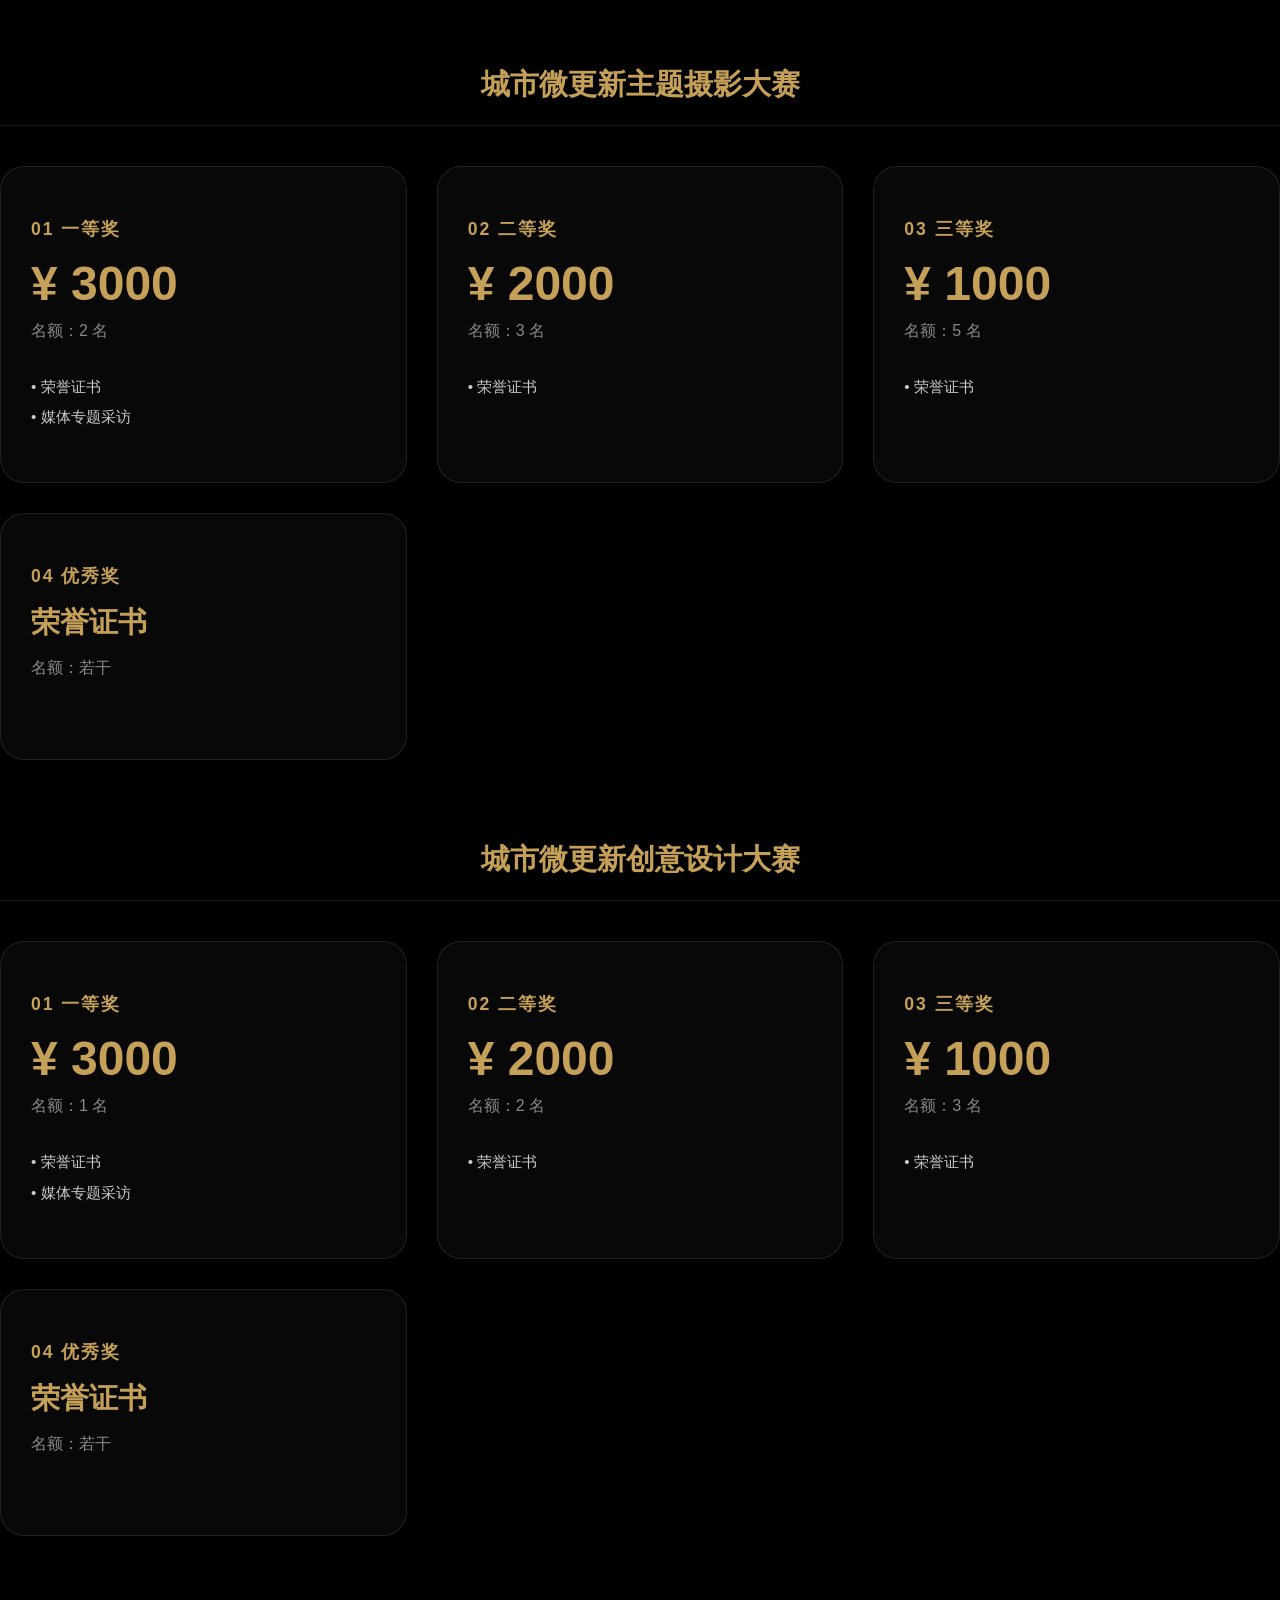
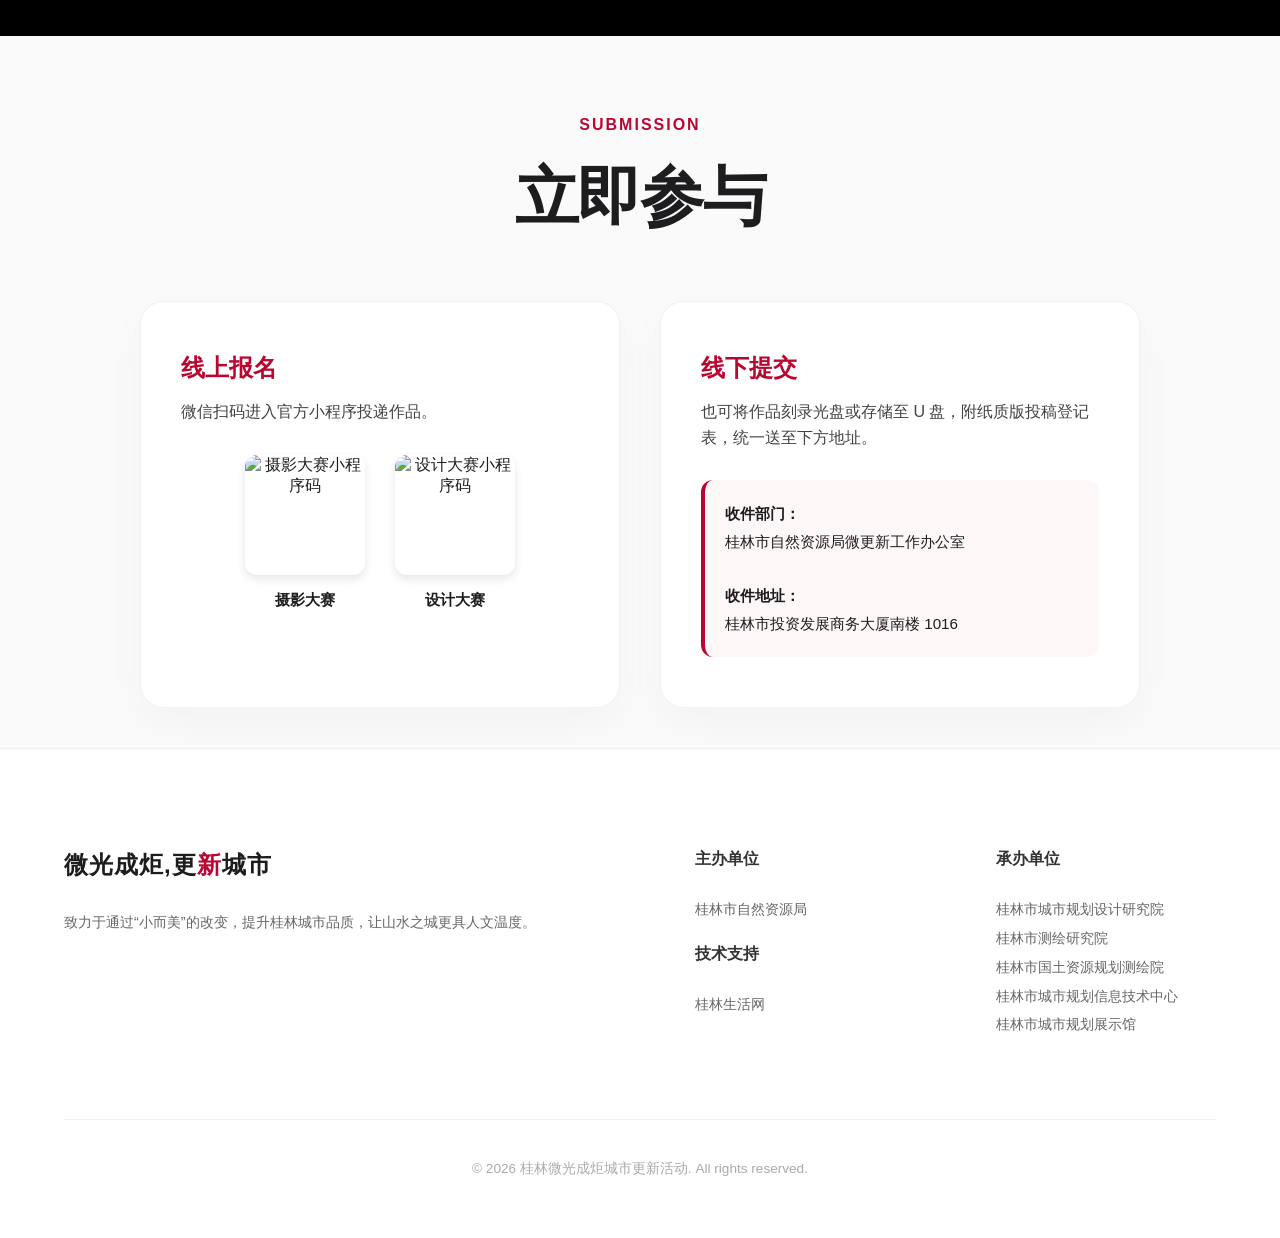
==== commit 2957c541: "fix: video autoplay in WeChat" ====
--- a/index.html
+++ b/index.html
@@ -85,30 +85,52 @@
                     style="margin-top: 30px; border-radius: 24px; overflow: hidden; box-shadow: 0 20px 50px rgba(0,0,0,0.1); border: 1px solid rgba(0,0,0,0.05); background: transparent;">
                     <video id="intro-video"
                         src="https://fm.glshimg.com/video/2026/0313/6086b26ef427f819057558535acb39d4.mp4"
-                        style="width: 100%; display: block;" autoplay loop muted playsinline controls></video>
-						<script>
-							// 监听微信桥接就绪事件，触发视频播放
-						function wxAutoPlayVideo() {
-						  const video = document.getElementById('intro-video');
-						  if (!video) return;
-						  // 微信环境触发
-						  if (window.WeixinJSBridge) {
-							WeixinJSBridge.invoke('getNetworkType', {}, () => {
-							  video.play().catch(e => console.warn('播放失败：', e));
-							});
-						  } else {
-							document.addEventListener('WeixinJSBridgeReady', () => {
-							  video.play().catch(e => console.warn('播放失败：', e));
-							}, { once: true });
-						  }
-						  // 兼容非微信的移动端浏览器
-						  document.addEventListener('touchstart', () => {
-							if (video.paused) video.play();
-						  }, { once: true });
-						}
-						// 页面加载后执行
-						window.onload = wxAutoPlayVideo;
-						</script>
+                        style="width: 100%; display: block;" 
+                        autoplay loop muted playsinline 
+                        webkit-playsinline="true" 
+                        x5-video-player-type="h5-page" 
+                        x5-video-player-fullscreen="true" 
+                        x5-video-orientation="portrait" 
+                        x5-playsinline="true"
+                        controls></video>
+                    <script>
+                    function wxAutoPlayVideo() {
+                        const video = document.getElementById('intro-video');
+                        if (!video) return;
+
+                        // 核心：微信JSBridge就绪后触发播放
+                        const startPlay = () => {
+                            video.muted = true; // 必须静音才能在很多移动端环境下自动播放
+                            video.play().catch(e => {
+                                console.warn('WeChat autoplay failed, waiting for interaction:', e);
+                            });
+                        };
+
+                        if (window.WeixinJSBridge) {
+                            WeixinJSBridge.invoke('getNetworkType', {}, startPlay);
+                        } else {
+                            document.addEventListener('WeixinJSBridgeReady', startPlay, { once: true });
+                        }
+
+                        // 备用：用户第一次触摸屏幕时触发播放（移动端通用）
+                        document.addEventListener('touchstart', () => {
+                            if (video.paused) {
+                                video.muted = true;
+                                video.play();
+                            }
+                        }, { once: true });
+                        
+                        // 兜底：文档加载完成尝试播放
+                        window.addEventListener('load', () => {
+                            if (video.paused) {
+                                video.muted = true;
+                                video.play();
+                            }
+                        });
+                    }
+                    // 立即尝试初始化
+                    wxAutoPlayVideo();
+                    </script>
 					
                 </div>
             </div>
